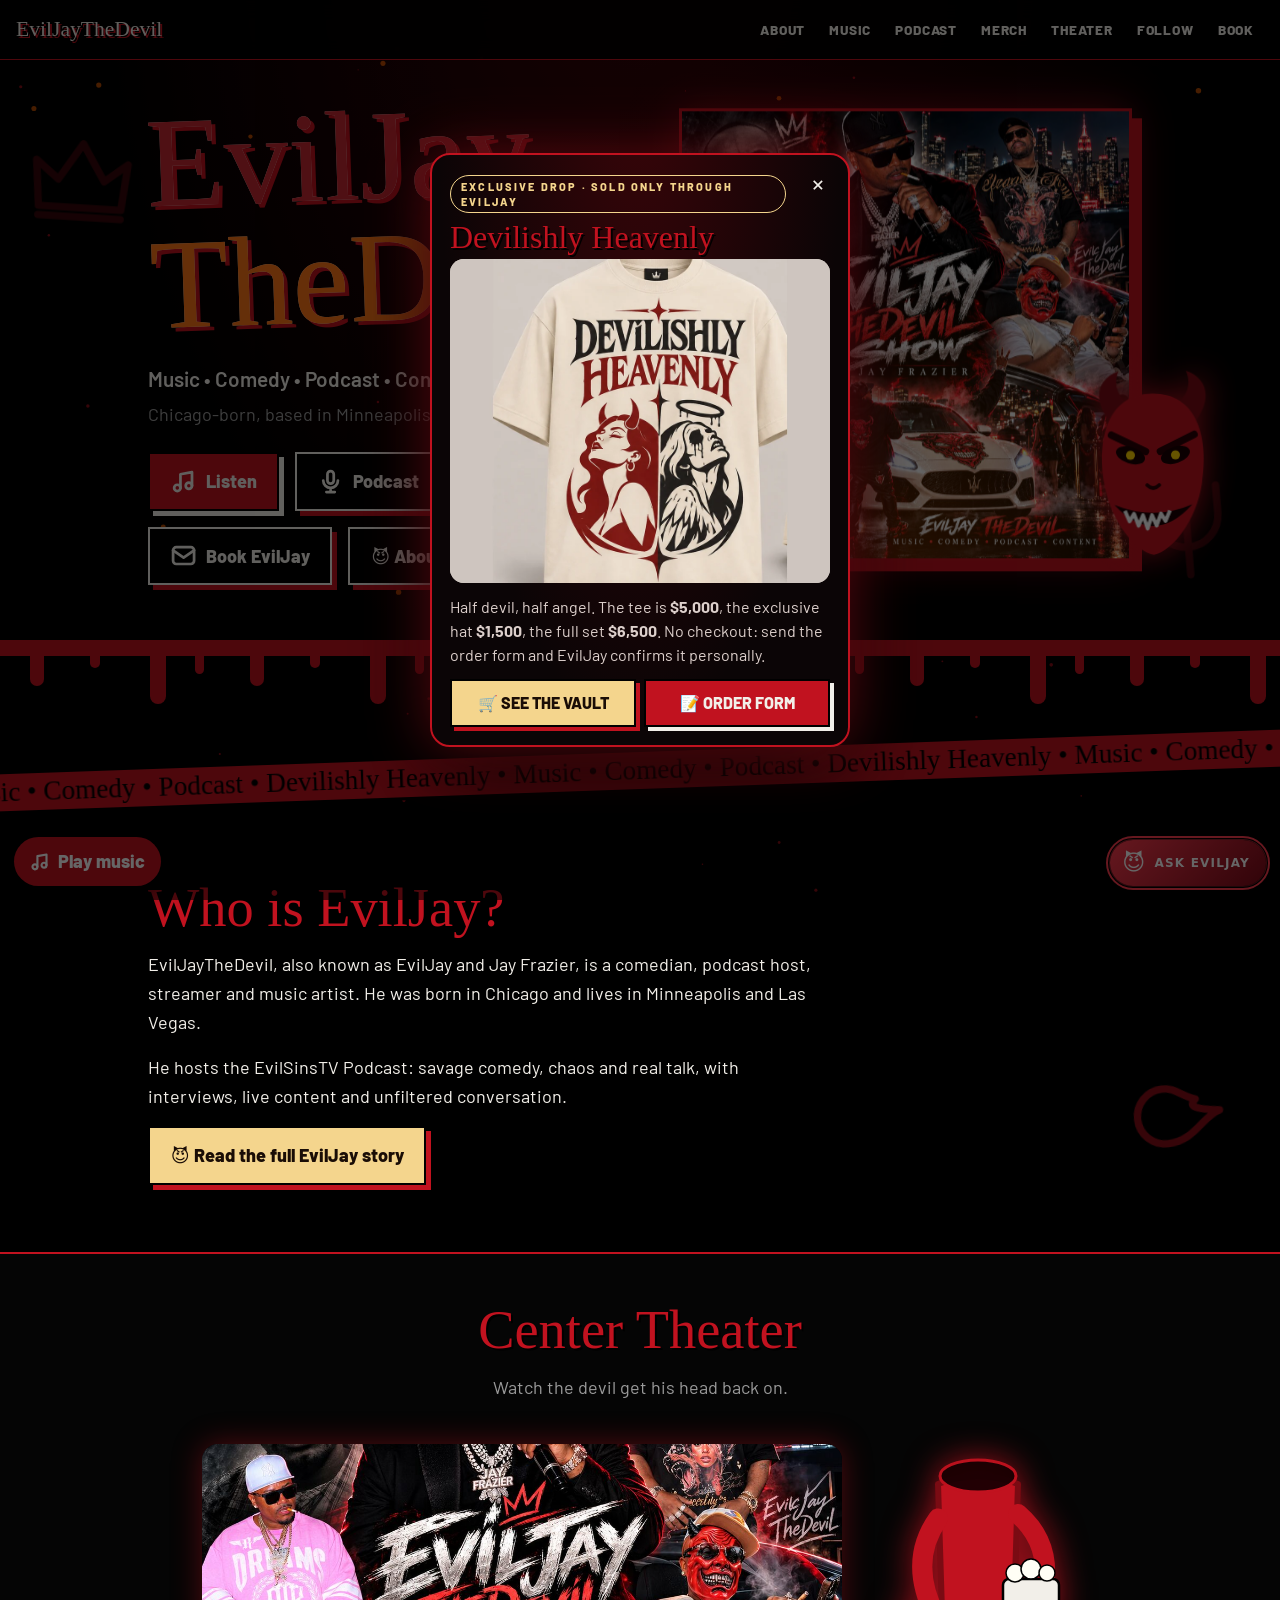
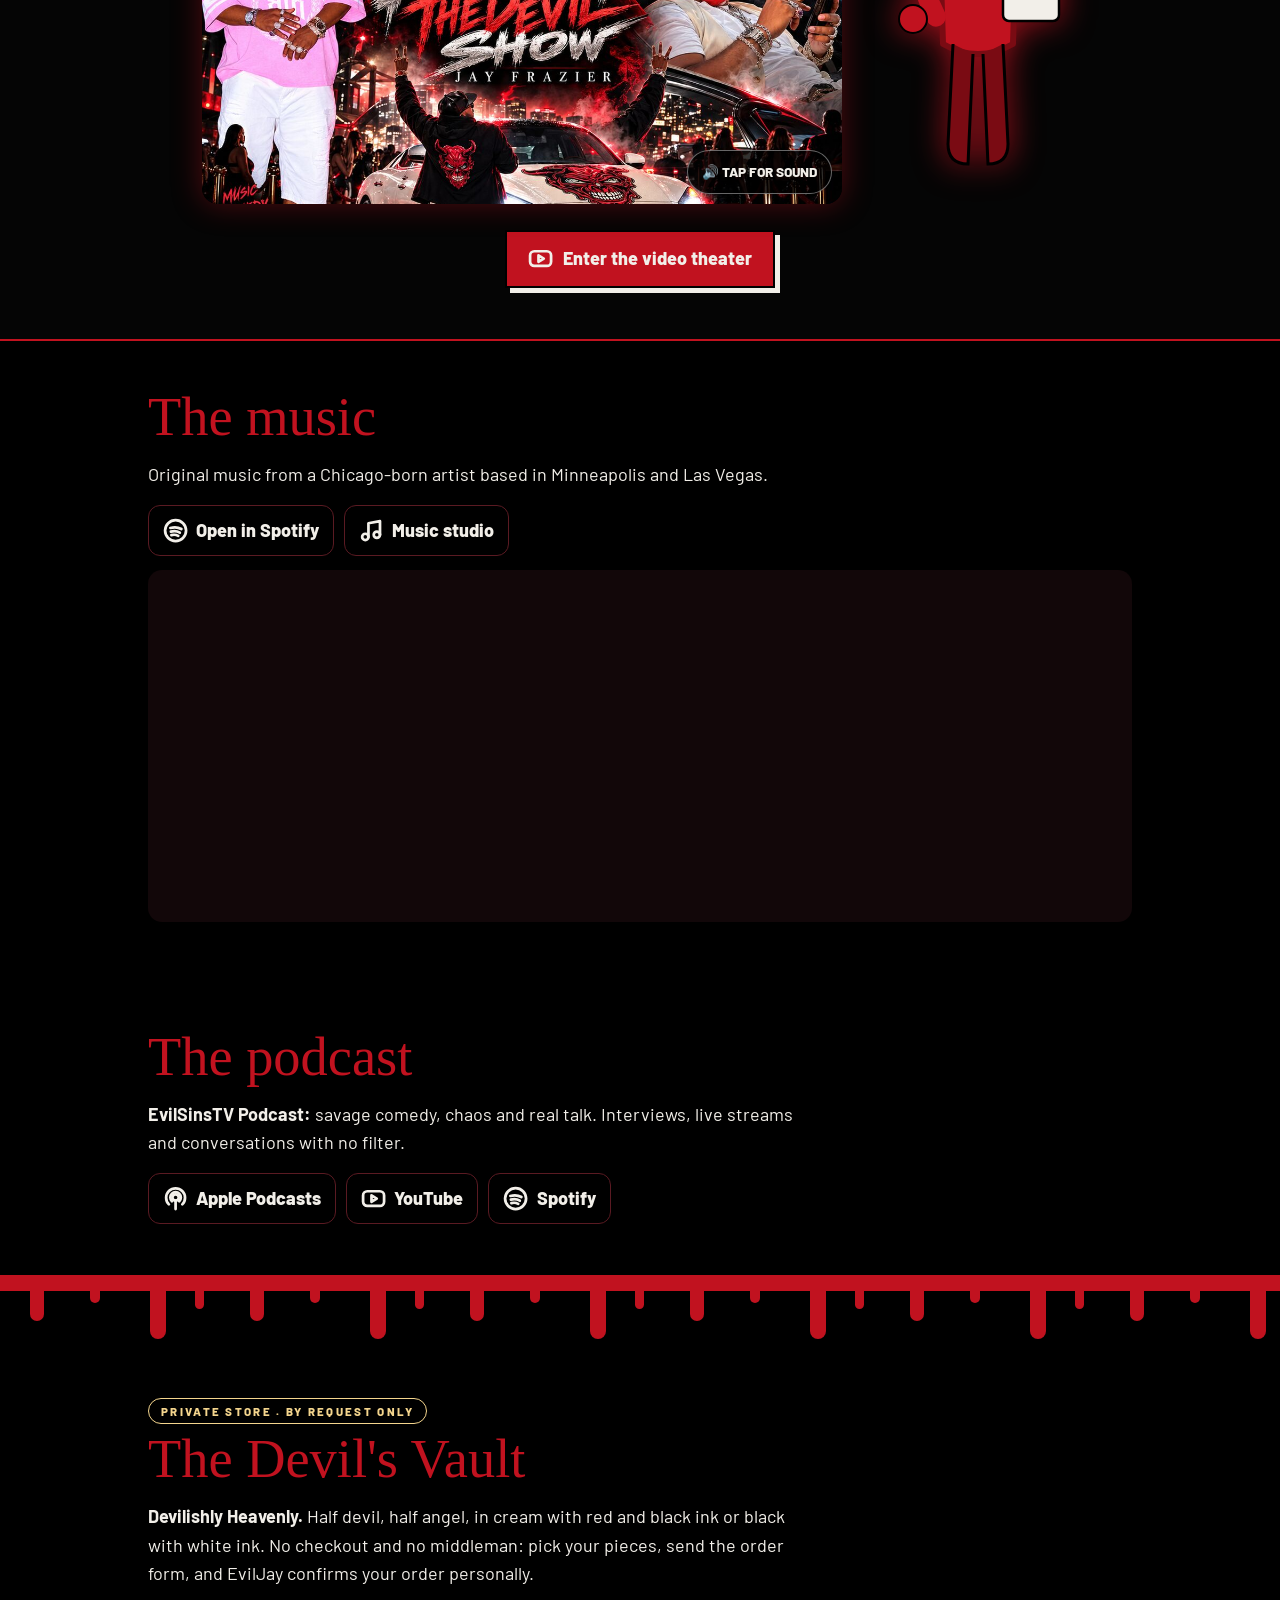
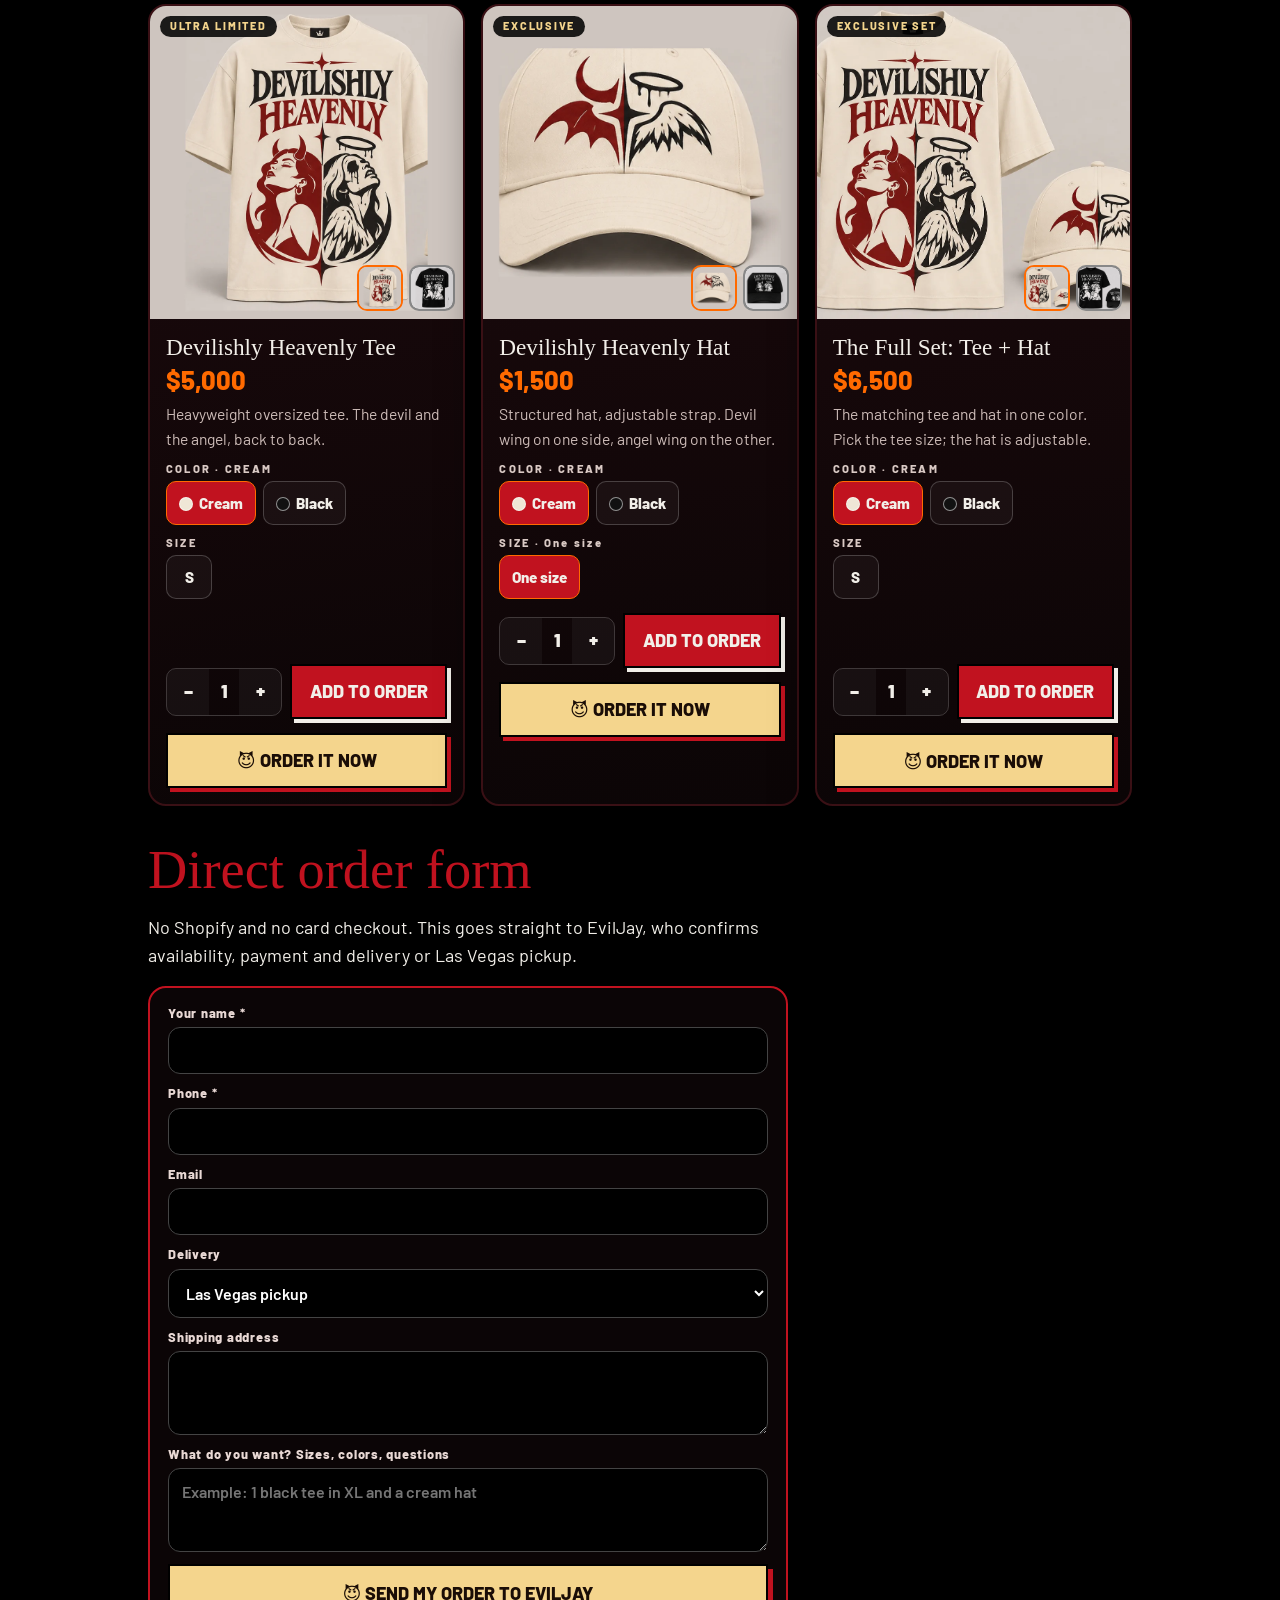
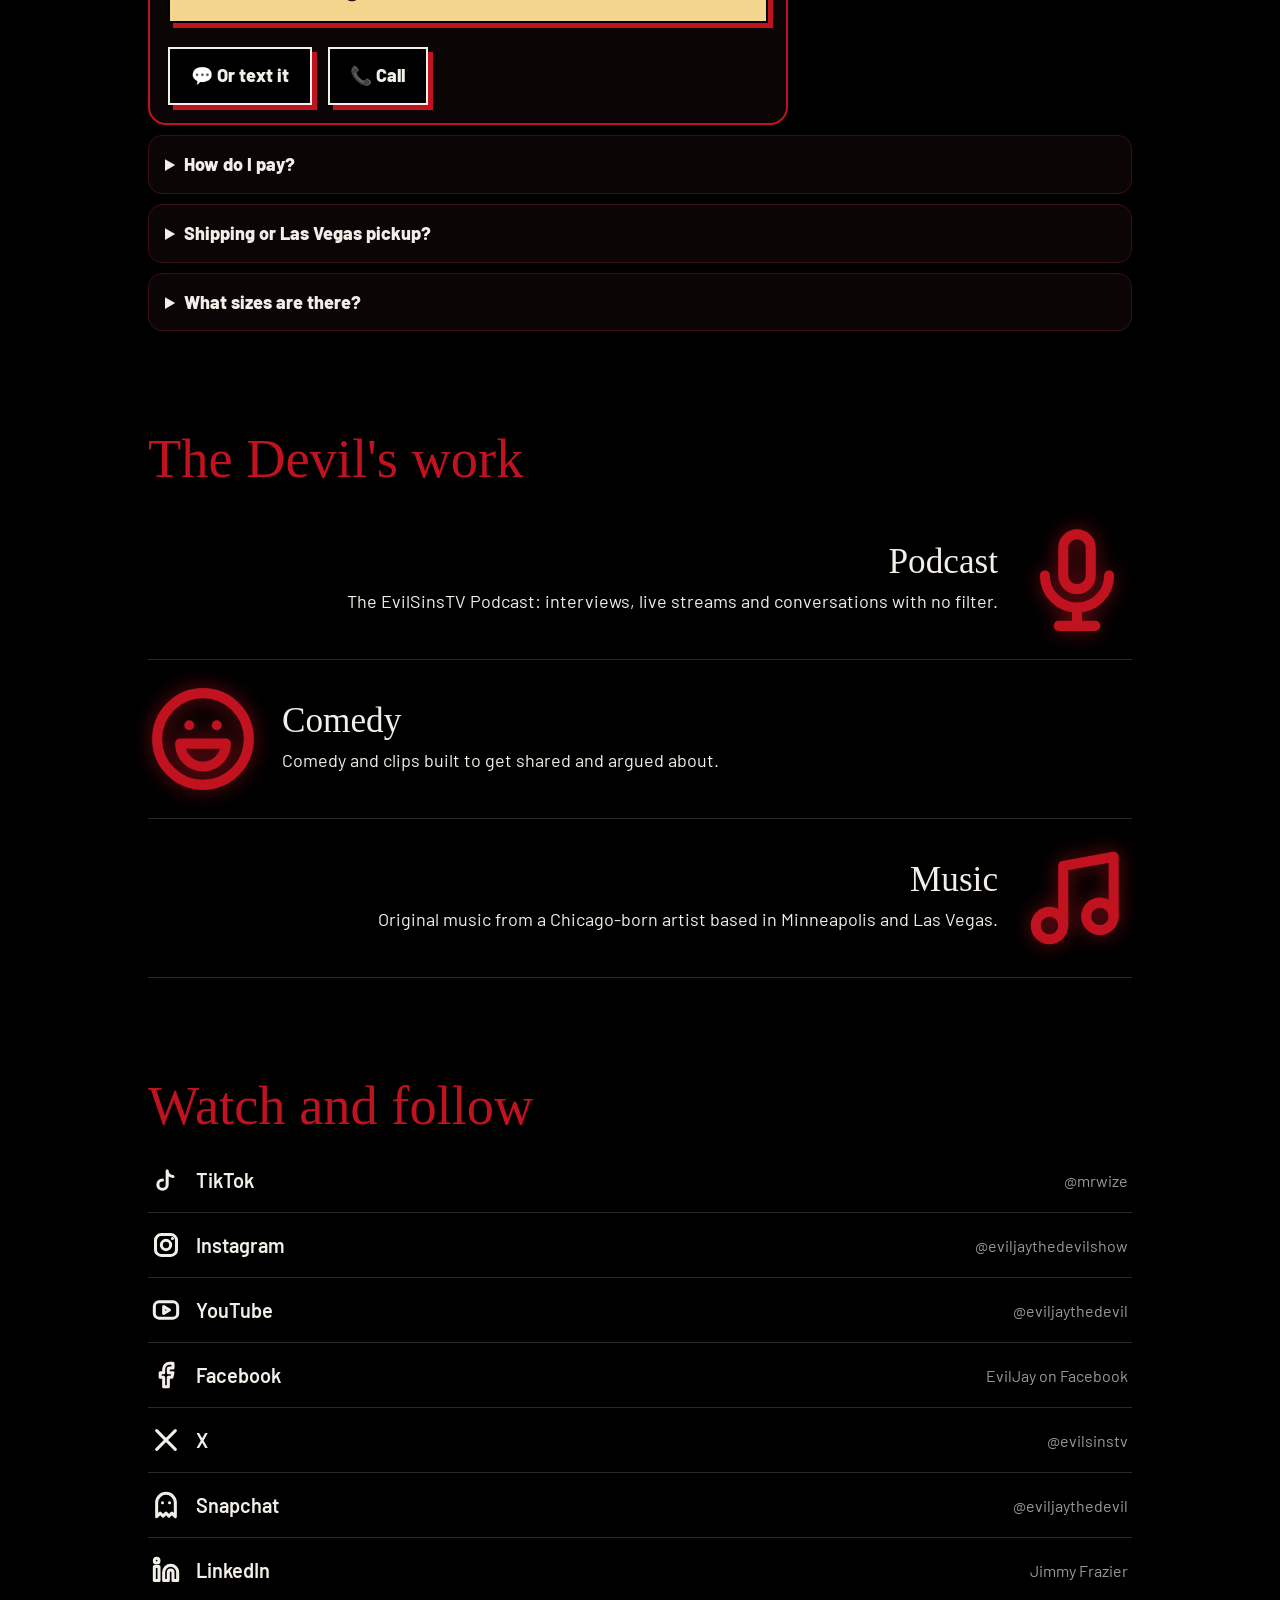
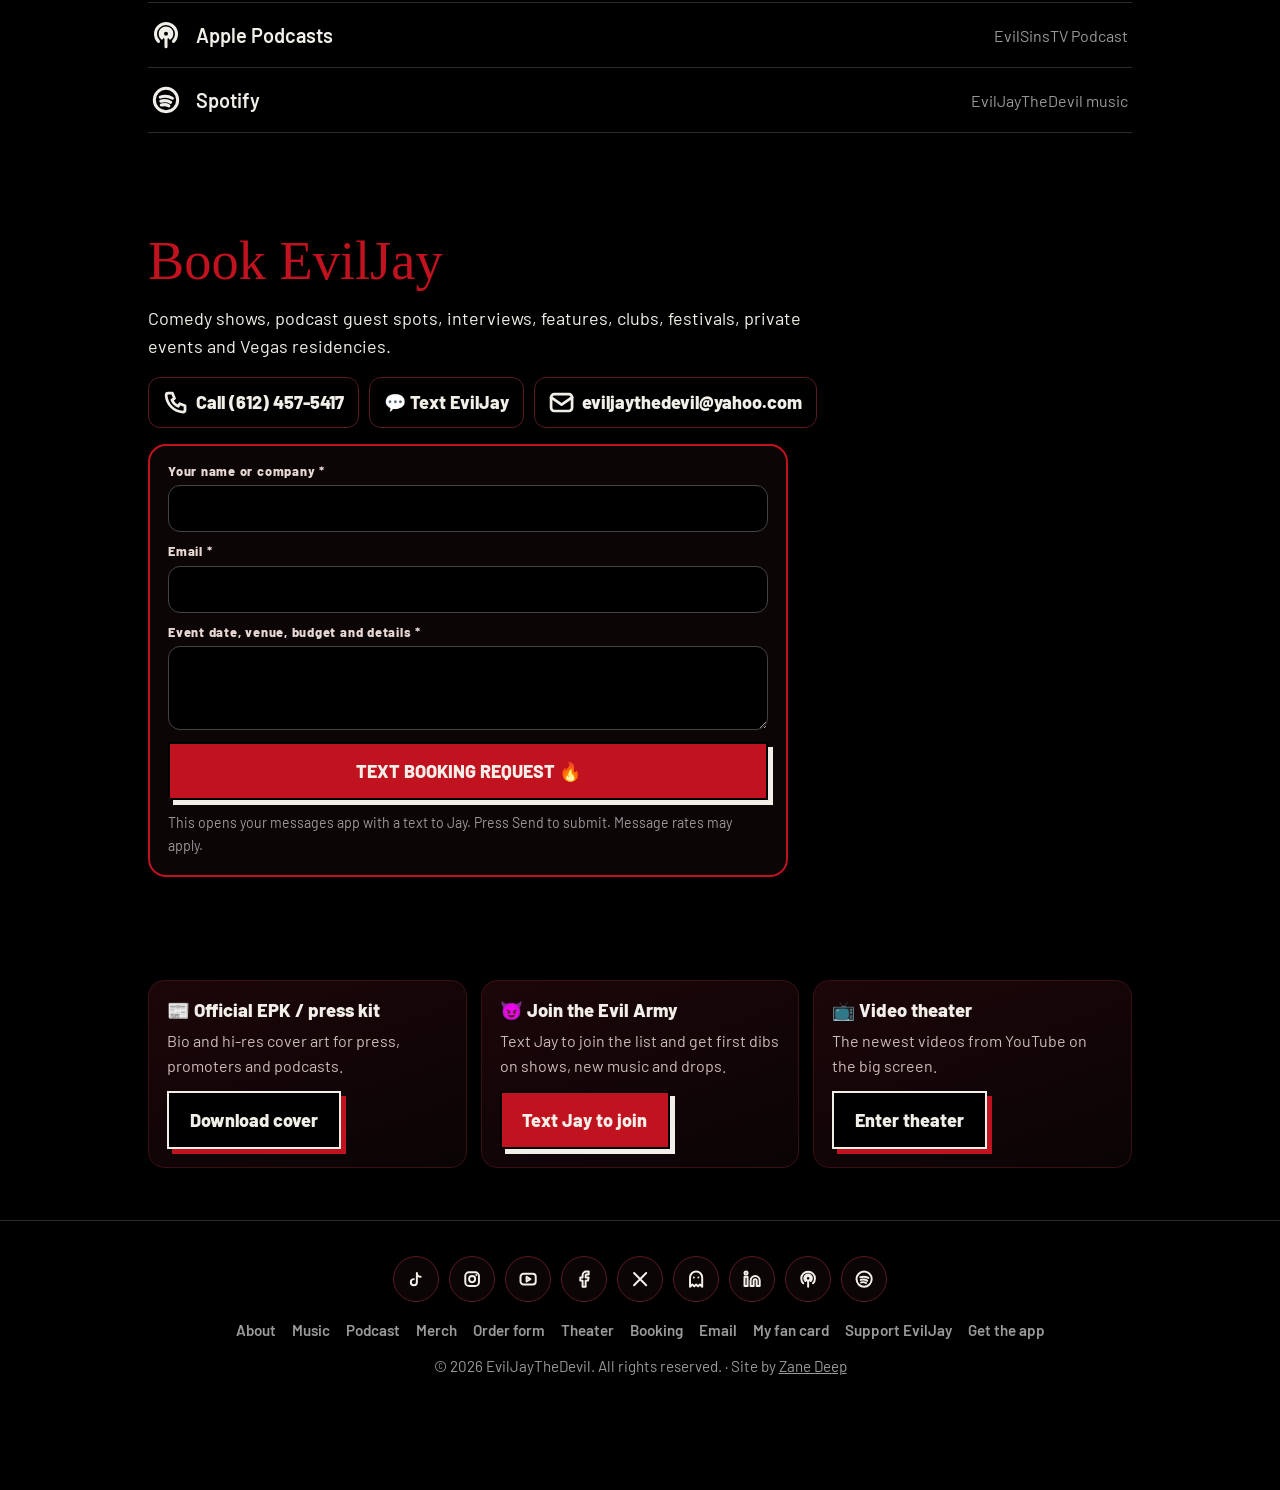
==== index.html @ 2c2f40f5 "EvilJay app for Android and iPhone: Download the app prompt, icons, offline page (no website changes" ====
<!DOCTYPE html>
<html lang="en">
<head>
<meta charset="utf-8">
<meta name="viewport" content="width=device-width, initial-scale=1, viewport-fit=cover">
<title>EvilJayTheDevil Show | Official Site: Music, Comedy, Podcast and the Devil's Vault</title>
<meta name="description" content="EvilJayTheDevil (EvilJay, Jay Frazier): comedian, podcast host and music artist. Chicago-born, based in Minneapolis and Las Vegas. Listen on Spotify, hear the EvilSinsTV Podcast, shop the Devilishly Heavenly drop and book EvilJay.">
<meta name="keywords" content="EvilJayTheDevil, EvilJay, EvilJayTheDevilShow, Evil Jay, Jay Frazier, EvilSinsTV, comedian, podcast, Chicago, Minneapolis, Las Vegas, Devilishly Heavenly">
<link rel="canonical" href="https://www.eviljaythedevilshow.com/">
<link rel="alternate" type="text/plain" title="Site summary for AI assistants" href="/llms.txt">
<link rel="preconnect" href="https://fonts.googleapis.com"><link rel="preconnect" href="https://fonts.gstatic.com" crossorigin>
<link href="https://fonts.googleapis.com/css2?family=Permanent+Marker&family=Barlow:wght@400;600;800&display=swap" rel="stylesheet">
<script type="application/ld+json">{"@context":"https://schema.org","@graph":[
{"@type":"Person","@id":"https://www.eviljaythedevilshow.com/#jay","name":"EvilJayTheDevil","alternateName":["EvilJay","Evil Jay","Evil J","EvilJayTheDevilShow","Jay Frazier"],"jobTitle":"Comedian, Podcast Host, Music Artist","url":"https://www.eviljaythedevilshow.com/","image":"https://www.eviljaythedevilshow.com/images/eviljaythedevil-show-cover.jpg","birthPlace":"Chicago, Illinois","homeLocation":["Minneapolis, Minnesota","Las Vegas, Nevada"],"email":"eviljaythedevil@yahoo.com","telephone":"+1-612-457-5417","sameAs":["https://www.tiktok.com/@mrwize", "https://www.instagram.com/eviljaythedevilshow/", "https://youtube.com/@eviljaythedevil", "https://www.facebook.com/share/1CmsY8QurG/", "https://x.com/evilsinstv", "https://snapchat.com/t/wGL9YkZZ", "https://www.linkedin.com/in/jimmy-frazier-95256634a", "https://podcasts.apple.com/us/podcast/evilsinstv-podcast-savage-comedy-chaos-and-real-talk/id1836839891", "https://open.spotify.com/artist/1MR461cKZAEASGAFPbsrpy", "https://open.spotify.com/show/6wzC2CHWjSsa4dVh2cIAWD", "https://www.snapchat.com/@eviljaythedevil"]},
{"@type":"WebSite","@id":"https://www.eviljaythedevilshow.com/#site","url":"https://www.eviljaythedevilshow.com/","name":"EvilJayTheDevil Show","publisher":{"@id":"https://www.eviljaythedevilshow.com/#jay"}},
{"@type":"PodcastSeries","name":"EvilSinsTV Podcast: Savage Comedy, Chaos and Real Talk","url":"https://podcasts.apple.com/us/podcast/evilsinstv-podcast-savage-comedy-chaos-and-real-talk/id1836839891","author":{"@id":"https://www.eviljaythedevilshow.com/#jay"}},
{"@type":"Store","@id":"https://www.eviljaythedevilshow.com/#vault","name":"The Devil's Vault","url":"https://www.eviljaythedevilshow.com/#merch","description":"EvilJay's private store. Orders are placed by contacting EvilJay directly; there is no online card checkout.","telephone":"+1-612-457-5417","parentOrganization":{"@id":"https://www.eviljaythedevilshow.com/#jay"}},
{"@type":"Product","name":"Devilishly Heavenly Tee","brand":{"@type":"Brand","name":"EvilJayTheDevil"},"image":["https://www.eviljaythedevilshow.com/vault/tee-cream.jpg","https://www.eviljaythedevilshow.com/vault/tee-black.jpg"],"description":"Heavyweight oversized tee, cream with red and black ink or black with white ink, sizes S to 3XL.","offers":{"@type":"Offer","price":"5000.00","priceCurrency":"USD","availability":"https://schema.org/LimitedAvailability","url":"https://www.eviljaythedevilshow.com/#merch"}},
{"@type":"Product","name":"Devilishly Heavenly Hat","brand":{"@type":"Brand","name":"EvilJayTheDevil"},"image":["https://www.eviljaythedevilshow.com/vault/cap-cream.jpg","https://www.eviljaythedevilshow.com/vault/cap-black.jpg"],"description":"Exclusive structured hat with devil and angel wings, cream or black, one size, adjustable.","offers":{"@type":"Offer","price":"1500.00","priceCurrency":"USD","availability":"https://schema.org/LimitedAvailability","url":"https://www.eviljaythedevilshow.com/#merch"}},
{"@type":"Product","name":"Devilishly Heavenly Set (Tee + Hat)","brand":{"@type":"Brand","name":"EvilJayTheDevil"},"image":["https://www.eviljaythedevilshow.com/vault/set-cream.jpg","https://www.eviljaythedevilshow.com/vault/set-black.jpg"],"offers":{"@type":"Offer","price":"6500.00","priceCurrency":"USD","availability":"https://schema.org/LimitedAvailability","url":"https://www.eviljaythedevilshow.com/#merch"}}]}</script>
<noscript><style>.rv{opacity:1!important;transform:none!important}</style></noscript>
<style>
:root{--blood:#c1121f;--dark:#7a0b13;--ember:#ff6a00;--bone:#f2efe9;--ash:#9a9a9a;--gold:#f4d58d;--nav:60px}
*,*::before,*::after{box-sizing:border-box}
html{overflow-x:hidden;scroll-behavior:smooth;scroll-padding-top:calc(var(--nav) + 12px);-webkit-text-size-adjust:100%}
body{margin:0;background:radial-gradient(ellipse at 50% -10%,#3a0509 0,#000 60%) fixed #000;color:var(--bone);font:400 1.125rem/1.6 "Barlow",system-ui,-apple-system,"Segoe UI",sans-serif;overflow-x:hidden;padding-top:var(--nav)}
a{color:inherit}a:focus-visible,button:focus-visible,.btn:focus-visible{outline:3px solid var(--ember);outline-offset:3px}
button{font:inherit;color:inherit;cursor:pointer}
.brush{font-family:"Permanent Marker","Rock Salt",cursive;font-weight:400;line-height:.95;margin:0}
.ic{width:1.4em;height:1.4em;fill:none;stroke:currentColor;stroke-width:2.6;stroke-linecap:round;stroke-linejoin:round;flex:none}
.wrap{max-width:64rem;margin:0 auto;padding:0 1.25rem;position:relative}
#embers{position:fixed;inset:0;width:100%;height:100%;z-index:0;pointer-events:none}
#bar{position:fixed;left:0;top:0;height:4px;width:0;background:linear-gradient(90deg,var(--blood),var(--ember));z-index:60}
main,header.hero,footer,.band,.drip{position:relative;z-index:1}
header.hero,main,footer{overflow-x:clip}
/* ---- top navigation (one, consistent) ---- */
#nav{position:fixed;top:0;left:0;right:0;z-index:50;height:var(--nav);display:flex;align-items:center;gap:12px;padding:0 1rem;padding-top:env(safe-area-inset-top);background:rgba(0,0,0,.88);border-bottom:1px solid var(--blood);-webkit-backdrop-filter:blur(10px);backdrop-filter:blur(10px)}
#nav .logo{font-family:"Permanent Marker",cursive;font-size:1.35rem;text-decoration:none;color:var(--bone);text-shadow:2px 2px 0 var(--blood);white-space:nowrap}
#nav .links{margin-left:auto;display:flex;gap:4px}#nav .links a{padding:8px 10px;text-decoration:none;font-weight:800;font-size:.85rem;letter-spacing:.06em;text-transform:uppercase;border-radius:8px}#nav .links a:hover{background:var(--blood)}
#menuB{display:none;margin-left:auto;align-items:center;justify-content:center;width:46px;height:46px;border:1px solid var(--blood);border-radius:10px;background:#000;font-size:1.4rem}
#drop{display:none;position:fixed;top:var(--nav);right:10px;left:10px;z-index:49;padding:10px;border:1px solid var(--blood);border-radius:14px;background:#0d0606;box-shadow:0 20px 50px #000}
#drop.on{display:grid;grid-template-columns:1fr 1fr;grid-auto-rows:1fr;gap:6px}#drop a{display:flex;align-items:center;gap:8px;min-height:52px;padding:10px 12px;white-space:nowrap;overflow:hidden;text-overflow:ellipsis;border-radius:10px;background:#ffffff0a;text-decoration:none;font-weight:800}
@media(max-width:52rem){#nav .links{display:none}#menuB{display:flex}}
/* ---- devil mask ---- */
#mask{position:fixed;left:0;top:0;width:clamp(72px,17vw,150px);z-index:6;pointer-events:none;will-change:transform;transform-origin:0 0}
#mask svg{display:block;width:100%;filter:drop-shadow(0 0 16px rgba(193,18,31,.95))}
#mask.fly svg{animation:bob 3s ease-in-out infinite}#mask.land svg{animation:land .5s ease-out}
.pu{transition:transform .12s}
@keyframes bob{50%{transform:translateY(-10px) rotate(4deg)}}@keyframes land{0%{transform:scale(1.12)}60%{transform:scale(.96)}100%{transform:none}}
.deco{position:absolute;width:clamp(60px,12vw,110px);height:auto;color:var(--blood);opacity:.28;stroke-width:1.6;pointer-events:none;will-change:transform}
/* ---- hero ---- */
header.hero{padding:2.2rem 0 3.4rem}
h1.glitch{font-size:clamp(3rem,14vw,8rem);max-width:100%;white-space:pre;position:relative;transform:rotate(-2deg);text-shadow:4px 4px 0 var(--blood)}
h1.glitch::before,h1.glitch::after{content:attr(data-text);position:absolute;left:0;top:0;text-shadow:none;clip-path:inset(0 0 55% 0);opacity:.9}
h1.glitch::before{color:var(--blood);animation:gl 3.2s infinite steps(1)}h1.glitch::after{color:var(--ember);clip-path:inset(50% 0 0 0);animation:gl 3.2s infinite steps(1) reverse}
@keyframes gl{0%,88%,100%{transform:translate(0)}90%{transform:translate(-6px,2px)}93%{transform:translate(5px,-2px)}96%{transform:translate(-3px,0)}}
.tagline{font-size:1.3rem;font-weight:600;margin:1.5rem 0 .25rem}.where{color:var(--ash);margin:0 0 1.5rem}
.btns{display:flex;flex-wrap:wrap;gap:1rem}
.btn{display:inline-flex;align-items:center;justify-content:center;gap:.6rem;min-height:48px;padding:.8rem 1.3rem;background:var(--blood);color:var(--bone);font-weight:800;text-decoration:none;border:2px solid #000;box-shadow:5px 5px 0 var(--bone);transition:transform .15s,box-shadow .15s}
.btn.alt{background:#000;border-color:var(--bone);box-shadow:5px 5px 0 var(--blood)}.btn.gold{background:var(--gold);color:#1a0d06;box-shadow:5px 5px 0 var(--blood)}
.btn:hover{transform:translate(-3px,-3px) rotate(-1deg);box-shadow:8px 8px 0 var(--ember)}
.cw{margin-top:2.5rem}
.cover{margin:0;border:3px solid var(--blood);box-shadow:0 0 40px rgba(193,18,31,.55),10px 10px 0 var(--blood);transition:transform .2s;position:relative;will-change:transform}
.cover img{display:block;width:100%;height:auto}
.cover::after{content:"";position:absolute;inset:0;background:radial-gradient(circle at 50% 100%,rgba(255,106,0,.35),transparent 60%);mix-blend-mode:screen;animation:fl 2.4s infinite;pointer-events:none}
@keyframes fl{0%,100%{opacity:.9}45%{opacity:.4}50%{opacity:1}70%{opacity:.5}}
.drip{display:block;width:100%;height:70px;margin-bottom:-1px}
.band{background:var(--blood);color:#000;transform:rotate(-2deg);margin:2.5rem -3rem;overflow:hidden;white-space:nowrap;font-size:1.7rem;padding:.35rem 0;border-block:3px solid #000}
.band div{display:inline-block;animation:mq 22s linear infinite}@keyframes mq{to{transform:translateX(-50%)}}
section{padding:3.2rem 0;position:relative}
h2.brush{font-size:clamp(2rem,7vw,3.4rem);margin-bottom:1rem;color:var(--blood);text-shadow:2px 2px 0 #000}
.kick{display:inline-block;margin-bottom:.6rem;padding:4px 12px;border:1px solid var(--gold);border-radius:999px;color:var(--gold);font:800 .72rem/1.4 "Barlow",sans-serif;letter-spacing:.2em}
p{max-width:42rem;margin:0 0 1rem}.mut{color:var(--ash)}
/* ---- theater + devil body ---- */
#theater{background:#050505;border-block:2px solid var(--blood)}
.theater-row{display:flex;align-items:flex-end;justify-content:center;gap:clamp(12px,4vw,36px);flex-wrap:wrap;max-width:1000px;margin:1.4rem auto 0}
.screen{flex:1 1 300px;max-width:640px;position:relative;border-radius:16px;overflow:hidden;background:#000;aspect-ratio:16/9;box-shadow:0 0 30px rgba(193,18,31,.4)}
.screen video{position:absolute;inset:0;width:100%;height:100%;object-fit:cover}
#snd{position:absolute;right:10px;bottom:10px;padding:10px 14px;border-radius:999px;border:1px solid #fff6;background:#000c;font-weight:800;font-size:.85rem}
#devilBody{flex:0 0 clamp(130px,24vw,200px);width:clamp(130px,24vw,200px);position:relative}#devilBody svg{display:block;width:100%;height:auto;filter:drop-shadow(0 0 16px rgba(193,18,31,.8))}
/* ---- cards and rows ---- */
.row{display:flex;gap:1.5rem;align-items:center;padding:1.5rem 0;border-bottom:1px solid #2a2a2a}
.row:nth-child(even){flex-direction:row-reverse;text-align:right}.row:nth-child(even) p{margin-left:auto}
.row .ic{width:clamp(64px,16vw,110px);height:clamp(64px,16vw,110px);color:var(--blood);stroke-width:2.2;filter:drop-shadow(0 0 10px rgba(193,18,31,.6))}
.row h3{font-size:clamp(1.6rem,5vw,2.2rem)}.row p{margin:.5rem 0 0}
.grid{display:grid;grid-template-columns:repeat(auto-fill,minmax(min(100%,260px),1fr));gap:14px}
.card{padding:18px;border:1px solid #3a1015;border-radius:16px;background:linear-gradient(160deg,#1c0609,#0a0405)}
.card h3{margin:0 0 6px;font:800 1.15rem/1.25 "Barlow",sans-serif}.card p{margin:0 0 12px;color:#cdbcb8;font-size:1rem}
.lnk{display:flex;flex-wrap:wrap;gap:10px}.lnk a{display:inline-flex;align-items:center;gap:8px;min-height:46px;padding:10px 14px;border:1px solid #5a1a22;border-radius:12px;text-decoration:none;font-weight:800;background:#0006}.lnk a:hover{background:var(--blood)}
.sp{width:100%;height:352px;border:0;border-radius:14px;background:#120709}
.links{list-style:none;margin:0;padding:0}.links li{border-bottom:1px solid #2a2a2a}
.links a{display:flex;align-items:center;gap:1rem;min-height:56px;padding:1rem .25rem;text-decoration:none;font-weight:600;font-size:1.25rem;transition:background .2s,padding .2s}
.links a span{margin-left:auto;color:var(--ash);font-weight:400;font-size:1rem;overflow-wrap:anywhere;text-align:right}.links a:hover{background:var(--blood);padding-left:1rem;padding-right:1rem}.links a:hover span{color:var(--bone)}
/* ---- the vault ---- */
.prods{display:grid;grid-template-columns:repeat(auto-fill,minmax(min(100%,290px),1fr));gap:16px}
.p{position:relative;border:2px solid #3a1015;border-radius:18px;overflow:hidden;background:linear-gradient(170deg,#1d0a0d,#0b0506);box-shadow:0 18px 40px #000a}
.p .im{position:relative;aspect-ratio:1/1;background:#d9d2c8;overflow:hidden}.p .im img{width:100%;height:100%;object-fit:cover;display:block}
.p .tag{position:absolute;left:10px;top:10px;padding:5px 10px;border-radius:999px;background:#000d;color:var(--gold);font:800 .68rem/1 "Barlow",sans-serif;letter-spacing:.16em}
.p .th{position:absolute;right:8px;bottom:8px;display:flex;gap:6px}.p .th button{width:46px;height:46px;padding:0;border-radius:10px;border:2px solid #fff8;overflow:hidden;background:#000}.p .th button.on{border-color:var(--ember)}.p .th img{width:100%;height:100%;object-fit:cover}
.p .bd{padding:16px}.p h3{margin:0;font-family:"Permanent Marker",cursive;font-weight:400;font-size:1.45rem;line-height:1.1}.p .pr{font:800 1.6rem/1 "Barlow",sans-serif;color:var(--ember);margin-top:6px}.p .ds{margin:8px 0 0;color:#cdbcb8;font-size:.98rem}
.opt{margin-top:12px}.opt label{display:block;font:800 .7rem/1 "Barlow",sans-serif;letter-spacing:.2em;color:#d9c9c4;margin-bottom:7px}.chips{display:flex;flex-wrap:wrap;gap:7px}
.chips button{min-width:46px;min-height:44px;padding:8px 12px;border-radius:10px;border:1px solid #ffffff33;background:#ffffff0a;font-weight:800;font-size:.95rem}.chips button.on{background:var(--blood);border-color:var(--ember)}
.sw{display:inline-block;width:14px;height:14px;border-radius:50%;vertical-align:-2px;margin-right:6px;border:1px solid #fff8}
.prow{display:flex;gap:8px;margin-top:14px;align-items:center}.qty{display:flex;align-items:center;border:1px solid #ffffff33;border-radius:10px;overflow:hidden}.qty button{width:42px;height:46px;border:0;background:#ffffff0a;font-weight:900;font-size:1.2rem}.qty span{min-width:30px;text-align:center;font-weight:900}
.prow .btn{flex:1;box-shadow:4px 4px 0 var(--bone);padding:.7rem 1rem}.prow .btn.gold{box-shadow:4px 4px 0 var(--blood)}
.of{display:grid;gap:12px;max-width:640px;padding:18px;border:2px solid var(--blood);border-radius:18px;background:#0b0506}
.of label{display:grid;gap:6px;font:800 .8rem/1.2 "Barlow",sans-serif;letter-spacing:.06em;color:#e8d8d4}
.of input,.of select,.of textarea{width:100%;padding:13px;border-radius:12px;border:1px solid #444;background:#000;color:#fff;font:600 16px "Barlow",system-ui}.of select option{color:#000}.of textarea{min-height:84px;resize:vertical}
.picks{font-weight:800;color:var(--gold)}.picks:empty{display:none}.note{font-size:.88rem;color:var(--ash);margin:0}
details.faq{margin-top:10px;padding:14px 16px;border:1px solid #3a1015;border-radius:14px;background:#0b0506}details.faq summary{cursor:pointer;font-weight:800}details.faq p{color:#cdbcb8;margin:10px 0 0;font-size:1rem}
/* ---- footer ---- */
footer{padding:2.2rem 0 7rem;color:var(--ash);font-size:.95rem;border-top:1px solid #2a2a2a;text-align:center}
.soc{display:flex;flex-wrap:wrap;justify-content:center;gap:10px;margin:0 0 16px}.soc a{display:inline-flex;align-items:center;justify-content:center;width:46px;height:46px;border-radius:50%;border:1px solid #5a1a22;background:#0b0506;color:var(--bone)}.soc a:hover{background:var(--blood)}
.fl{display:flex;flex-wrap:wrap;justify-content:center;gap:6px 16px;margin:0 0 12px}.fl a{text-decoration:none;font-weight:600}
/* ---- floating buttons ---- */
#musicBtn{position:fixed;left:14px;bottom:calc(14px + env(safe-area-inset-bottom));z-index:45;display:flex;align-items:center;gap:8px;min-height:48px;padding:10px 16px;border:0;border-radius:999px;background:var(--blood);color:#fff;font-weight:800;box-shadow:0 10px 26px #000a}
#bagB{position:fixed;right:14px;bottom:calc(76px + env(safe-area-inset-bottom));z-index:45;display:none;align-items:center;gap:8px;min-height:48px;padding:10px 16px;border:0;border-radius:999px;background:var(--gold);color:#1a0d06;font-weight:900;box-shadow:0 10px 26px #000a}#bagB.on{display:flex}#bagB b{display:flex;align-items:center;justify-content:center;min-width:24px;height:24px;border-radius:50%;background:#000;color:var(--gold);font-size:.85rem}
#toast{position:fixed;left:50%;top:calc(var(--nav) + 12px);transform:translate(-50%,-20px);opacity:0;z-index:70;padding:10px 16px;border-radius:999px;background:#140607f2;border:1px solid var(--ember);font-weight:800;font-size:.95rem;transition:.3s;pointer-events:none;max-width:92vw;text-align:center}#toast.on{opacity:1;transform:translate(-50%,0)}
.rv{opacity:0;transform:translateY(40px);transition:opacity .8s,transform .8s cubic-bezier(.2,.8,.2,1)}.rv-l{transform:translateX(-90px)}.rv-r{transform:translateX(90px)}.rv.in{opacity:1;transform:none}
@media(min-width:52rem){.hero .wrap{display:grid;grid-template-columns:1fr 1fr;gap:3rem;align-items:center}.cw{margin-top:0}}
@media(prefers-reduced-motion:reduce){html{scroll-behavior:auto}.rv{opacity:1;transform:none;transition:none}*{animation:none!important}}
</style>


<!-- ej-social --><meta property="og:type" content="website"><meta property="og:site_name" content="EvilJayTheDevil Show"><meta property="og:locale" content="en_US"><meta property="og:title" content="EvilJayTheDevil Show | Official Site: Comedian, Podcast Host, Music Artist"><meta property="og:description" content="Comedian, EvilSinsTV Podcast host and music artist. Chicago-born, based in Minneapolis and Las Vegas. Music, podcast, the Devilishly Heavenly drop and booking."><meta property="og:url" content="https://www.eviljaythedevilshow.com/"><meta property="og:image" content="https://www.eviljaythedevilshow.com/og-image.jpg"><meta property="og:image:secure_url" content="https://www.eviljaythedevilshow.com/og-image.jpg"><meta property="og:image:type" content="image/jpeg"><meta property="og:image:width" content="1200"><meta property="og:image:height" content="630"><meta property="og:image:alt" content="EvilJayTheDevil: comedian, podcast host and music artist. eviljaythedevilshow.com"><meta name="twitter:card" content="summary_large_image"><meta name="twitter:title" content="EvilJayTheDevil Show | Official Site: Comedian, Podcast Host, Music Artist"><meta name="twitter:description" content="Comedian, EvilSinsTV Podcast host and music artist. Chicago-born, based in Minneapolis and Las Vegas. Music, podcast, the Devilishly Heavenly drop and booking."><meta name="twitter:image" content="https://www.eviljaythedevilshow.com/og-image.jpg"><meta name="twitter:image:alt" content="EvilJayTheDevil business card"><meta name="theme-color" content="#000000"><meta name="apple-mobile-web-app-title" content="EvilJay"><link rel="icon" href="/favicon.ico" sizes="any"><link rel="icon" type="image/png" sizes="32x32" href="/favicon-32.png"><link rel="apple-touch-icon" sizes="180x180" href="/apple-touch-icon.png"><link rel="manifest" href="/site.webmanifest"><!-- /ej-social -->
<meta name="apple-mobile-web-app-capable" content="yes"><meta name="mobile-web-app-capable" content="yes"><meta name="apple-mobile-web-app-status-bar-style" content="black"></head>
<body>
<svg width="0" height="0" style="position:absolute" aria-hidden="true">
<defs>
<symbol id="i-play" viewBox="0 0 24 24"><rect x="2" y="5" width="20" height="14" rx="4"/><path d="M10 9l5 3-5 3z"/></symbol>
<symbol id="i-cam" viewBox="0 0 24 24"><rect x="3" y="3" width="18" height="18" rx="5"/><circle cx="12" cy="12" r="4"/><path d="M17.5 6.5h.01"/></symbol>
<symbol id="i-code" viewBox="0 0 24 24"><path d="M8 7l-5 5 5 5M16 7l5 5-5 5M14 4l-4 16"/></symbol>
<symbol id="i-mic" viewBox="0 0 24 24"><rect x="9" y="2" width="6" height="12" rx="3"/><path d="M5 11a7 7 0 0014 0M12 18v4M8 22h8"/></symbol>
<symbol id="i-note" viewBox="0 0 24 24"><path d="M9 18V5l11-2v13"/><circle cx="6" cy="18" r="3"/><circle cx="17" cy="16" r="3"/></symbol>
<symbol id="i-laugh" viewBox="0 0 24 24"><circle cx="12" cy="12" r="10"/><path d="M7 13a5 5 0 0010 0zM9 9h.01M15 9h.01"/></symbol>
<symbol id="i-mail" viewBox="0 0 24 24"><rect x="2" y="4" width="20" height="16" rx="3"/><path d="M2 7l10 7 10-7"/></symbol>
<symbol id="i-crown" viewBox="0 0 24 24"><path d="M3 19h18M3 17L2 7l5 4 5-8 5 8 5-4-1 10z"/></symbol>
<symbol id="i-fork" viewBox="0 0 24 24"><path d="M12 22V8M5 3v6a7 7 0 0014 0V3M12 3v6"/></symbol>
<symbol id="i-fire" viewBox="0 0 24 24"><path d="M12 2c1 4 6 6 6 12a6 6 0 01-12 0c0-3 2-4 3-7 1 1 2 2 3-5z"/></symbol>
<symbol id="i-tt" viewBox="0 0 24 24"><path d="M9 12a4 4 0 104 4V4a5 5 0 005 5"/></symbol><symbol id="i-fb" viewBox="0 0 24 24"><path d="M18 2h-3a5 5 0 00-5 5v3H7v4h3v8h4v-8h3l1-4h-4V7a1 1 0 011-1h3z"/></symbol><symbol id="i-ghost" viewBox="0 0 24 24"><path d="M9 10h.01M15 10h.01M12 2a8 8 0 00-8 8v12l3-3 2.5 2.5L12 19l2.5 2.5L17 19l3 3V10a8 8 0 00-8-8z"/></symbol><symbol id="i-in" viewBox="0 0 24 24"><path d="M16 8a6 6 0 016 6v7h-4v-7a2 2 0 00-4 0v7h-4v-7a6 6 0 016-6zM2 9h4v12H2z"/><circle cx="4" cy="4" r="2"/></symbol><symbol id="i-spot" viewBox="0 0 24 24"><circle cx="12" cy="12" r="10"/><path d="M7 9.5c3.5-1 7.5-.7 10.5 1M7.5 13c3-.8 6-.5 8.5 1M8 16.3c2.3-.6 4.5-.4 6.5.7"/></symbol>
<pattern id="dp" width="220" height="70" patternUnits="userSpaceOnUse" fill="#c1121f"><rect width="220" height="16"/><rect x="30" width="14" height="46" rx="7"/><rect x="90" width="10" height="28" rx="5"/><rect x="150" width="16" height="64" rx="8"/><rect x="195" width="9" height="34" rx="4.5"/></pattern>
<symbol id="i-cart" viewBox="0 0 24 24"><path d="M3 4h2l2.4 11h11l2-8H6.5"/><circle cx="9" cy="20" r="1.6"/><circle cx="17" cy="20" r="1.6"/></symbol><symbol id="i-pod" viewBox="0 0 24 24"><circle cx="12" cy="11" r="3"/><path d="M12 14v8M5.6 17.5a9 9 0 1112.8 0M8.5 14.5a5 5 0 117 0"/></symbol><symbol id="i-phone" viewBox="0 0 24 24"><path d="M5 3h4l2 5-2.5 1.5a11 11 0 006 6L16 13l5 2v4a2 2 0 01-2 2A17 17 0 013 5a2 2 0 012-2z"/></symbol><symbol id="i-x" viewBox="0 0 24 24"><path d="M4 4l16 16M20 4L4 20"/></symbol></defs>
</svg>
<canvas id="embers" aria-hidden="true"></canvas><div id="bar"></div>
<nav id="nav" aria-label="Main navigation"><a class="logo" href="#top">EvilJayTheDevil</a>
<div class="links"><a href="/about.html">About</a><a href="#music">Music</a><a href="#podcast">Podcast</a><a href="#merch">Merch</a><a href="#theater">Theater</a><a href="#follow">Follow</a><a href="#booking">Book</a></div>
<button id="menuB" type="button" aria-expanded="false" aria-controls="drop" aria-label="Open menu">☰</button></nav>
<div id="drop"><a href="/about.html">😈 About</a><a href="#music">🎵 Music</a><a href="#podcast">🎙️ Podcast</a><a href="#merch">🛒 Merch</a><a href="#theater">🎬 Theater</a><a href="/youtube.html">📺 Videos</a><a href="#follow">📲 Follow</a><a href="#booking">📞 Book</a><a href="#" data-ej-fancard>🔥 Fan card</a><a href="#" data-ej-support>❤️ Support</a></div>
<div id="mask" aria-hidden="true">
<svg viewBox="0 0 200 250">
<path d="M45 70C20 40 25 10 55 0c-10 25 5 40 25 55z" fill="#7a0b13"/><path d="M155 70c25-30 20-60-10-70 10 25-5 40-25 55z" fill="#7a0b13"/>
<path d="M100 30C40 30 25 90 35 150c8 50 40 90 65 95 25-5 57-45 65-95 10-60-5-120-65-120z" fill="#c1121f"/>
<path d="M45 85l45 22M155 85l-45 22" stroke="#2b0004" stroke-width="10" stroke-linecap="round"/>
<ellipse cx="70" cy="112" rx="20" ry="11" transform="rotate(18 70 112)" fill="#1a0003"/><ellipse cx="130" cy="112" rx="20" ry="11" transform="rotate(-18 130 112)" fill="#1a0003"/>
<circle class="pu" cx="70" cy="112" r="6" fill="#ffd400"/><circle class="pu" cx="130" cy="112" r="6" fill="#ffd400"/>
<path d="M92 152q8 8 16 0" stroke="#2b0004" stroke-width="5" fill="none" stroke-linecap="round"/>
<path d="M48 178Q100 235 152 178Q100 200 48 178Z" fill="#1a0003"/>
<path d="M62 186l6 14 6-10 6 16 6-14 6 18 6-18 6 14 6-16 6 10 6-14" stroke="#fff" fill="none" stroke-width="5" stroke-linejoin="round"/>
</svg>
</div>
<header class="hero" id="top">
<svg class="deco ic" data-s=".25" data-r=".06" style="left:2%;top:6%"><use href="#i-crown"/></svg>
<svg class="deco ic" data-s="-.2" data-r="-.08" style="right:3%;bottom:4%"><use href="#i-fork"/></svg>
<div class="wrap"><div>
<h1 class="brush glitch" data-text="EvilJay
TheDevil">EvilJay
TheDevil</h1>
<p class="tagline">Music &bull; Comedy &bull; Podcast &bull; Content</p>
<p class="where">Chicago-born, based in Minneapolis and Las Vegas.</p>
<div class="btns"><a class="btn" href="#music"><svg class="ic"><use href="#i-note"/></svg>Listen</a><a class="btn alt" href="#podcast"><svg class="ic"><use href="#i-mic"/></svg>Podcast</a><a class="btn gold" href="#merch"><svg class="ic"><use href="#i-cart"/></svg>Merch</a><a class="btn alt" href="#booking"><svg class="ic"><use href="#i-mail"/></svg>Book EvilJay</a><a class="btn alt" href="/about.html" data-about-btn>😈 About EvilJay</a></div>
</div>
<div class="cw" data-s="-.06"><figure class="cover"><img src="images/eviljaythedevil-show-cover.jpg" width="1254" height="1254" alt="EvilJayTheDevil Show cover art, Jay Frazier, music comedy podcast, Minneapolis and Las Vegas"></figure></div>
</div></header>
<svg class="drip" aria-hidden="true"><rect width="100%" height="70" fill="url(#dp)"/></svg>
<div class="band brush" aria-hidden="true"><div>Music &bull; Comedy &bull; Podcast &bull; Devilishly Heavenly &bull; </div></div>
<main>
<section id="about"><svg class="deco ic" data-s=".2" data-r=".1" style="right:4%;top:10%"><use href="#i-fire"/></svg>
<div class="wrap"><h2 class="brush rv">Who is EvilJay?</h2>
<p class="rv">EvilJayTheDevil, also known as EvilJay and Jay Frazier, is a comedian, podcast host, streamer and music artist. He was born in Chicago and lives in Minneapolis and Las Vegas.</p>
<p class="rv">He hosts the EvilSinsTV Podcast: savage comedy, chaos and real talk, with interviews, live content and unfiltered conversation. </p><p><a class="btn gold" href="/about.html">😈 Read the full EvilJay story</a></p></div></section>

<section id="theater"><div class="wrap" style="text-align:center"><h2 class="brush rv">Center Theater</h2><p class="mut" style="margin:0 auto">Watch the devil get his head back on.</p>
<div class="theater-row"><div class="screen"><video id="centerVideo" autoplay muted loop playsinline preload="metadata" src="videos/clip1.mp4" poster="images/eviljaythedevil-show-cover.jpg"></video><button id="snd" type="button">🔊 TAP FOR SOUND</button></div>
<div id="devilBody" aria-hidden="true"><svg viewBox="0 0 200 380" role="img" aria-label="Devil body eating popcorn">
<path d="M60 60 Q100 45 140 60 L135 220 Q100 240 65 220 Z" fill="#c1121f" stroke="#7a0b13" stroke-width="6" stroke-linejoin="round"/>
<path d="M75 220 L70 320 Q70 340 90 340 L95 230" fill="#7a0b13" stroke="#000" stroke-width="3"/>
<path d="M125 220 L130 320 Q130 340 110 340 L105 230" fill="#7a0b13" stroke="#000" stroke-width="3"/>
<g>
<path d="M140 90 Q175 120 165 170" stroke="#c1121f" stroke-width="20" stroke-linecap="round" fill="none" stroke-linejoin="round"/>
<g transform="translate(125 155)">
<rect x="0" y="0" width="56" height="42" rx="6" fill="#f2efe9" stroke="#000" stroke-width="2.5"/>
<circle cx="12" cy="-6" r="9" fill="#fffef5" stroke="#000" stroke-width="1.5"/>
<circle cx="28" cy="-10" r="10" fill="#fffef5" stroke="#000" stroke-width="1.5"/>
<circle cx="44" cy="-6" r="8" fill="#fffef5" stroke="#000" stroke-width="1.5"/>
</g>
</g>
<g id="eatArm">
<path d="M60 95 Q20 130 35 190" stroke="#c1121f" stroke-width="20" stroke-linecap="round" fill="none" stroke-linejoin="round">
<animateTransform attributeName="transform" type="rotate" values="-15 60 95; 25 60 95; -15 60 95" dur="0.85s" repeatCount="indefinite" additive="sum"/>
<animateTransform attributeName="transform" type="translate" values="0 0; 8 -12; 0 0" dur="0.85s" repeatCount="indefinite" additive="sum"/>
</path>
<circle cx="35" cy="195" r="14" fill="#c1121f" stroke="#000" stroke-width="2"/>
</g>
<ellipse cx="100" cy="52" rx="38" ry="16" fill="#1a0003" stroke="#c1121f" stroke-width="3" opacity="0.95"/>
</svg></div></div>
<div class="btns" style="justify-content:center;margin-top:1.6rem"><a class="btn" href="/youtube.html"><svg class="ic"><use href="#i-play"/></svg>Enter the video theater</a></div></div></section>

<section id="music"><div class="wrap"><h2 class="brush rv">The music</h2><p class="rv">Original music from a Chicago-born artist based in Minneapolis and Las Vegas.</p>
<div class="lnk rv" style="margin-bottom:14px"><a href="https://open.spotify.com/artist/1MR461cKZAEASGAFPbsrpy" target="_blank" rel="noopener"><svg class="ic"><use href="#i-spot"/></svg>Open in Spotify</a><a href="/spotify.html"><svg class="ic"><use href="#i-note"/></svg>Music studio</a></div>
<iframe class="sp" title="EvilJayTheDevil on Spotify" data-src="https://open.spotify.com/embed/artist/1MR461cKZAEASGAFPbsrpy?utm_source=generator&theme=0" loading="lazy" allow="autoplay; clipboard-write; encrypted-media; fullscreen; picture-in-picture"></iframe></div></section>

<section id="podcast"><div class="wrap"><h2 class="brush rv">The podcast</h2><p class="rv"><b>EvilSinsTV Podcast:</b> savage comedy, chaos and real talk. Interviews, live streams and conversations with no filter.</p>
<div class="lnk rv"><a href="https://podcasts.apple.com/us/podcast/evilsinstv-podcast-savage-comedy-chaos-and-real-talk/id1836839891" target="_blank" rel="noopener"><svg class="ic"><use href="#i-pod"/></svg>Apple Podcasts</a><a href="https://youtube.com/@eviljaythedevil" target="_blank" rel="noopener"><svg class="ic"><use href="#i-play"/></svg>YouTube</a><a href="https://open.spotify.com/show/6wzC2CHWjSsa4dVh2cIAWD" target="_blank" rel="noopener"><svg class="ic"><use href="#i-spot"/></svg>Spotify</a></div></div></section>

<svg class="drip" aria-hidden="true"><rect width="100%" height="70" fill="url(#dp)"/></svg>
<section id="merch"><div class="wrap"><span class="kick">PRIVATE STORE · BY REQUEST ONLY</span><h2 class="brush rv">The Devil's Vault</h2>
<p class="rv"><b>Devilishly Heavenly.</b> Half devil, half angel, in cream with red and black ink or black with white ink. No checkout and no middleman: pick your pieces, send the order form, and EvilJay confirms your order personally.</p>
<div class="prods" id="prods"></div>
<h2 class="brush rv" id="order" style="margin-top:2.4rem">Direct order form</h2><p class="rv">No Shopify and no card checkout. This goes straight to EvilJay, who confirms availability, payment and delivery or Las Vegas pickup.</p>
<form id="ordF" class="of" novalidate><div class="picks" id="ordItems"></div>
<label>Your name *<input name="name" required autocomplete="name"></label><label>Phone *<input name="phone" type="tel" required autocomplete="tel" inputmode="tel"></label><label>Email<input name="email" type="email" autocomplete="email"></label>
<label>Delivery<select name="delivery"><option>Las Vegas pickup</option><option>Ship it to me</option><option>Not sure yet</option></select></label><label id="ordAddrL" hidden>Shipping address<textarea name="address" autocomplete="street-address"></textarea></label>
<label>What do you want? Sizes, colors, questions<textarea name="message" placeholder="Example: 1 black tee in XL and a cream hat"></textarea></label><input type="text" name="_honey" style="display:none" tabindex="-1" autocomplete="off">
<button class="btn gold" type="submit" id="ordSend">😈 SEND MY ORDER TO EVILJAY</button><p class="note" id="ordMsg" role="status"></p>
<div class="btns"><a class="btn alt" id="ordSms" href="#">💬 Or text it</a><a class="btn alt" href="tel:+16124575417">📞 Call</a></div></form>
<details class="faq"><summary>How do I pay?</summary><p>EvilJay confirms payment directly with you when he replies. Nothing is charged on this website.</p></details>
<details class="faq"><summary>Shipping or Las Vegas pickup?</summary><p>Pick one on the form. EvilJay confirms the options and any shipping cost when he replies.</p></details>
<details class="faq"><summary>What sizes are there?</summary><p>Tees: S to 3XL, oversized fit. Hats: one size, adjustable strap.</p></details></div></section>

<section id="what"><div class="wrap"><h2 class="brush rv">The Devil's work</h2>
<div class="row rv rv-l"><svg class="ic"><use href="#i-mic"/></svg><div><h3 class="brush">Podcast</h3><p>The EvilSinsTV Podcast: interviews, live streams and conversations with no filter.</p></div></div>
<div class="row rv rv-r"><svg class="ic"><use href="#i-laugh"/></svg><div><h3 class="brush">Comedy</h3><p>Comedy and clips built to get shared and argued about.</p></div></div>
<div class="row rv rv-l"><svg class="ic"><use href="#i-note"/></svg><div><h3 class="brush">Music</h3><p>Original music from a Chicago-born artist based in Minneapolis and Las Vegas.</p></div></div></div></section>

<section id="follow"><div class="wrap"><h2 class="brush rv">Watch and follow</h2><ul class="links rv"><li><a href="https://www.tiktok.com/@mrwize" rel="me noopener" target="_blank"><svg class="ic"><use href="#i-tt"/></svg>TikTok<span>@mrwize</span></a></li><li><a href="https://www.instagram.com/eviljaythedevilshow/" rel="me noopener" target="_blank"><svg class="ic"><use href="#i-cam"/></svg>Instagram<span>@eviljaythedevilshow</span></a></li><li><a href="https://youtube.com/@eviljaythedevil" rel="me noopener" target="_blank"><svg class="ic"><use href="#i-play"/></svg>YouTube<span>@eviljaythedevil</span></a></li><li><a href="https://www.facebook.com/share/1CmsY8QurG/" rel="me noopener" target="_blank"><svg class="ic"><use href="#i-fb"/></svg>Facebook<span>EvilJay on Facebook</span></a></li><li><a href="https://x.com/evilsinstv" rel="me noopener" target="_blank"><svg class="ic"><use href="#i-x"/></svg>X<span>@evilsinstv</span></a></li><li><a href="https://snapchat.com/t/wGL9YkZZ" rel="me noopener" target="_blank"><svg class="ic"><use href="#i-ghost"/></svg>Snapchat<span>@eviljaythedevil</span></a></li><li><a href="https://www.linkedin.com/in/jimmy-frazier-95256634a" rel="me noopener" target="_blank"><svg class="ic"><use href="#i-in"/></svg>LinkedIn<span>Jimmy Frazier</span></a></li><li><a href="https://podcasts.apple.com/us/podcast/evilsinstv-podcast-savage-comedy-chaos-and-real-talk/id1836839891" rel="me noopener" target="_blank"><svg class="ic"><use href="#i-pod"/></svg>Apple Podcasts<span>EvilSinsTV Podcast</span></a></li><li><a href="https://open.spotify.com/artist/1MR461cKZAEASGAFPbsrpy" rel="me noopener" target="_blank"><svg class="ic"><use href="#i-spot"/></svg>Spotify<span>EvilJayTheDevil music</span></a></li></ul></div></section>

<section id="booking"><svg class="deco ic" data-s=".2" data-r="-.07" style="left:3%;top:20%"><use href="#i-fork"/></svg>
<div class="wrap"><h2 class="brush rv">Book EvilJay</h2><p class="rv">Comedy shows, podcast guest spots, interviews, features, clubs, festivals, private events and Vegas residencies.</p>
<div class="lnk rv" style="margin-bottom:16px"><a href="tel:+16124575417"><svg class="ic"><use href="#i-phone"/></svg>Call (612) 457-5417</a><a href="sms:+16124575417">💬 Text EvilJay</a><a href="mailto:eviljaythedevil@yahoo.com?subject=Booking%20EvilJay"><svg class="ic"><use href="#i-mail"/></svg>eviljaythedevil@yahoo.com</a></div>
<form id="bookF" class="of" novalidate><label>Your name or company *<input name="name" required></label><label>Email *<input name="email" type="email" required></label><label>Event date, venue, budget and details *<textarea name="msg" required></textarea></label>
<button class="btn" type="submit">TEXT BOOKING REQUEST 🔥</button><p class="note">This opens your messages app with a text to Jay. Press Send to submit. Message rates may apply.</p></form></div></section>

<section id="epk"><div class="wrap"><div class="grid">
<div class="card"><h3>📰 Official EPK / press kit</h3><p>Bio and hi-res cover art for press, promoters and podcasts.</p><a class="btn alt" href="images/eviljaythedevil-show-cover.jpg" download>Download cover</a></div>
<div class="card"><h3>😈 Join the Evil Army</h3><p>Text Jay to join the list and get first dibs on shows, new music and drops.</p><a class="btn" href="sms:+16124575417?&body=Add%20me%20to%20the%20Evil%20Army!">Text Jay to join</a></div>
<div class="card"><h3>📺 Video theater</h3><p>The newest videos from YouTube on the big screen.</p><a class="btn alt" href="/youtube.html">Enter theater</a></div></div></div></section>
</main>
<footer><div class="wrap"><nav class="soc" aria-label="EvilJay official links"><a href="https://www.tiktok.com/@mrwize" rel="me noopener" target="_blank" aria-label="EvilJay on TikTok" title="TikTok"><svg class="ic" style="width:1.2em;height:1.2em"><use href="#i-tt"/></svg></a><a href="https://www.instagram.com/eviljaythedevilshow/" rel="me noopener" target="_blank" aria-label="EvilJay on Instagram" title="Instagram"><svg class="ic" style="width:1.2em;height:1.2em"><use href="#i-cam"/></svg></a><a href="https://youtube.com/@eviljaythedevil" rel="me noopener" target="_blank" aria-label="EvilJay on YouTube" title="YouTube"><svg class="ic" style="width:1.2em;height:1.2em"><use href="#i-play"/></svg></a><a href="https://www.facebook.com/share/1CmsY8QurG/" rel="me noopener" target="_blank" aria-label="EvilJay on Facebook" title="Facebook"><svg class="ic" style="width:1.2em;height:1.2em"><use href="#i-fb"/></svg></a><a href="https://x.com/evilsinstv" rel="me noopener" target="_blank" aria-label="EvilJay on X" title="X"><svg class="ic" style="width:1.2em;height:1.2em"><use href="#i-x"/></svg></a><a href="https://snapchat.com/t/wGL9YkZZ" rel="me noopener" target="_blank" aria-label="EvilJay on Snapchat" title="Snapchat"><svg class="ic" style="width:1.2em;height:1.2em"><use href="#i-ghost"/></svg></a><a href="https://www.linkedin.com/in/jimmy-frazier-95256634a" rel="me noopener" target="_blank" aria-label="EvilJay on LinkedIn" title="LinkedIn"><svg class="ic" style="width:1.2em;height:1.2em"><use href="#i-in"/></svg></a><a href="https://podcasts.apple.com/us/podcast/evilsinstv-podcast-savage-comedy-chaos-and-real-talk/id1836839891" rel="me noopener" target="_blank" aria-label="EvilJay on Apple Podcasts" title="Apple Podcasts"><svg class="ic" style="width:1.2em;height:1.2em"><use href="#i-pod"/></svg></a><a href="https://open.spotify.com/artist/1MR461cKZAEASGAFPbsrpy" rel="me noopener" target="_blank" aria-label="EvilJay on Spotify" title="Spotify"><svg class="ic" style="width:1.2em;height:1.2em"><use href="#i-spot"/></svg></a></nav>
<div class="fl"><a href="/about.html">About</a><a href="#music">Music</a><a href="#podcast">Podcast</a><a href="#merch">Merch</a><a href="#order">Order form</a><a href="/youtube.html">Theater</a><a href="#booking">Booking</a><a href="mailto:eviljaythedevil@yahoo.com">Email</a><a href="#" data-ej-fancard>My fan card</a><a href="#" data-ej-support>Support EvilJay</a><a href="#" data-ej-app>Get the app</a></div>
<p style="margin:0 auto">&copy; 2026 EvilJayTheDevil. All rights reserved. · Site by <a href="https://www.zanedeepworld.com/" target="_blank" rel="noopener">Zane Deep</a></p></div></footer>
<audio id="bg" loop preload="none" src="videos/fixed.mp4"></audio>
<button id="musicBtn" type="button" aria-pressed="false"><svg class="ic" style="width:1.1em;height:1.1em"><use href="#i-note"/></svg><span>Play music</span></button>
<button id="bagB" type="button" aria-label="Open your order"><b id="bagN">0</b>YOUR ORDER</button>
<div id="toast" role="status"></div>
<script>
(function(){'use strict';
var R=matchMedia('(prefers-reduced-motion: reduce)').matches,$=function(s){return document.querySelector(s)},$$=function(s){return document.querySelectorAll(s)};
function toast(t){var e=$('#toast');e.textContent=t;e.classList.add('on');clearTimeout(toast.t);toast.t=setTimeout(function(){e.classList.remove('on')},2200);}
/* menu */
var mb=$('#menuB'),dr=$('#drop');mb.onclick=function(){var on=!dr.classList.contains('on');dr.classList.toggle('on',on);mb.setAttribute('aria-expanded',on);mb.textContent=on?'✕':'☰';};
dr.addEventListener('click',function(e){if(e.target.closest('a')){dr.classList.remove('on');mb.textContent='☰';mb.setAttribute('aria-expanded','false');}});
/* marquee + reveal */
var band=$('.band div');band.textContent=band.textContent.repeat(10);
var io=new IntersectionObserver(function(es){es.forEach(function(e){if(e.isIntersecting){e.target.classList.add('in');io.unobserve(e.target)}})},{threshold:.15});$$('.rv').forEach(function(el){io.observe(el)});
/* ===== the devil mask: flies with the scroll, lands on the devil body in the Center Theater, then flies off again ===== */
var mask=$('#mask'),bar=$('#bar'),body=$('#devilBody'),pu=$$('.pu'),cur=null,landed=false;
var MW=200,MH=250,CHIN=238/250,BW=200,BH=380,NECK=52/380;   /* artwork geometry: mask chin and body neck */
function flyTarget(p){var w=mask.offsetWidth,h=w*MH/MW;return {x:(innerWidth-w-8)*(.5+.5*Math.cos(p*Math.PI*5)),y:Math.max(8,(innerHeight-h*1.3)*(.55+.4*Math.abs(Math.sin(p*Math.PI*2.5)))),r:Math.sin(p*18)*18,s:1};}
function bodyTarget(){var b=body.getBoundingClientRect(),w=mask.offsetWidth,h=w*MH/MW,s=b.width/w;   /* head as wide as the body artwork */
 var neckX=b.left+b.width/2,neckY=b.top+b.height*NECK;return {x:neckX-w*s/2,y:neckY-h*s*CHIN+4,r:0,s:s,vis:b};}
function frame(){var y=scrollY,max=document.documentElement.scrollHeight-innerHeight,p=max>0?y/max:0;bar.style.width=(p*100)+'%';
 var f=flyTarget(p),t=bodyTarget(),c=t.vis.top+t.vis.height/2,H=innerHeight,d=Math.abs(c-H*.5),k=1-Math.min(1,Math.max(0,(d-H*.28)/(H*.16)));
 if(t.vis.width<10)k=0;var g={x:f.x+(t.x-f.x)*k,y:f.y+(t.y-f.y)*k,r:f.r*(1-k),s:f.s+(t.s-f.s)*k};
 if(R){cur=g;}else if(!cur)cur=g;else{var a=k>.98?.45:.2;cur={x:cur.x+(g.x-cur.x)*a,y:cur.y+(g.y-cur.y)*a,r:cur.r+(g.r-cur.r)*a,s:cur.s+(g.s-cur.s)*a};}
 mask.style.transform='translate('+cur.x.toFixed(1)+'px,'+cur.y.toFixed(1)+'px) rotate('+cur.r.toFixed(2)+'deg) scale('+cur.s.toFixed(3)+')';
 var on=k>.98&&Math.abs(cur.y-g.y)<3;if(on!==landed){landed=on;mask.classList.toggle('land',on);mask.classList.toggle('fly',!on);}
 $$('[data-s]').forEach(function(el){var b=el.parentElement.getBoundingClientRect(),s=+el.dataset.s,r=+(el.dataset.r||0);el.style.transform='translateY('+(b.top*s)+'px) rotate('+(b.top*r)+'deg)';});
 requestAnimationFrame(frame);}
mask.classList.add('fly');requestAnimationFrame(frame);
addEventListener('pointermove',function(e){var b=mask.getBoundingClientRect(),dx=e.clientX-(b.left+b.width/2),dy=e.clientY-(b.top+b.height/2),dd=Math.hypot(dx,dy)||1,kk=Math.min(6,dd/40);pu.forEach(function(c){c.style.transform='translate('+(dx/dd*kk)+'px,'+(dy/dd*kk)+'px)'})},{passive:true});
var fig=$('.cover');if(!R&&fig){fig.addEventListener('pointermove',function(e){var b=fig.getBoundingClientRect(),x=(e.clientX-b.left)/b.width-.5,y=(e.clientY-b.top)/b.height-.5;fig.style.transform='perspective(900px) rotateY('+(x*16)+'deg) rotateX('+(-y*16)+'deg)'});fig.addEventListener('pointerleave',function(){fig.style.transform=''});}
/* ===== embers (particle background) ===== */
if(!R){var cv=$('#embers'),cx=cv.getContext('2d'),W,H,P=[];function rs(){var d=Math.min(2,devicePixelRatio||1);W=innerWidth;H=innerHeight;cv.width=W*d;cv.height=H*d;cx.setTransform(d,0,0,d,0,0)}rs();addEventListener('resize',rs);
 for(var i=0;i<55;i++)P.push({x:Math.random()*innerWidth,y:Math.random()*innerHeight,r:Math.random()*2.2+.6,v:Math.random()*.8+.3,d:Math.random()*6});
 (function f(n){cx.clearRect(0,0,W,H);for(var i=0;i<P.length;i++){var p=P[i];p.y-=p.v;p.x+=Math.sin(n/900+p.d)*.4;if(p.y<-5){p.y=H+5;p.x=Math.random()*W}cx.beginPath();cx.arc(p.x,p.y,p.r,0,7);cx.fillStyle=p.r>1.8?'#ff6a00':'#c1121f';cx.globalAlpha=.7;cx.fill()}requestAnimationFrame(f)})(0);}
/* ===== theater sound + background music (one at a time) ===== */
var v=$('#centerVideo'),aud=$('#bg'),mbtn=$('#musicBtn');
$('#snd').onclick=function(){if(v.muted){aud.pause();setMusic(false);v.muted=false;v.volume=1;v.play().catch(function(){});this.textContent='🔇 MUTE';}else{v.muted=true;this.textContent='🔊 TAP FOR SOUND';}};
function setMusic(on){mbtn.setAttribute('aria-pressed',on);mbtn.querySelector('span').textContent=on?'Pause music':'Play music';}
mbtn.onclick=function(){if(aud.paused){v.muted=true;$('#snd').textContent='🔊 TAP FOR SOUND';aud.play().then(function(){setMusic(true)}).catch(function(){toast('Tap again to play')});}else{aud.pause();setMusic(false);}};
/* lazy Spotify */
var sp=$('iframe[data-src]');if(sp&&'IntersectionObserver' in window){var so=new IntersectionObserver(function(es){if(es[0].isIntersecting){sp.src=sp.dataset.src;so.disconnect()}},{rootMargin:'400px'});so.observe(sp);}else if(sp)sp.src=sp.dataset.src;
/* ===== booking form: texts Jay ===== */
$('#bookF').addEventListener('submit',function(e){e.preventDefault();var f=e.target,n=f.name.value.trim(),em=f.email.value.trim(),m=f.msg.value.trim();if(!n||!em||!m){toast('Please fill in your name, email and the details');return;}
 var ios=/iP(hone|ad|od)/.test(navigator.userAgent);location.href='sms:+16124575417'+(ios?'&':'?')+'body='+encodeURIComponent('BOOKING REQUEST - Name/Company: '+n+' - Email: '+em+' - Details: '+m);toast('Opening your messages app. Press Send to finish.');});
/* ===== THE DEVIL'S VAULT (prices, colors and sizes are edited here) ===== */
var PHONE='+16124575417',MAIL='eviljaythedevil@yahoo.com';
var PRODUCTS=[
 {id:'tee',name:'Devilishly Heavenly Tee',price:5000,tag:'ULTRA LIMITED',sizes:['S','M','L','XL','2XL','3XL'],desc:'Heavyweight oversized tee. The devil and the angel, back to back.',colors:[{n:'Cream',sw:'#efe6d6',img:'tee-cream'},{n:'Black',sw:'#111',img:'tee-black'}]},
 {id:'hat',name:'Devilishly Heavenly Hat',price:1500,tag:'EXCLUSIVE',sizes:['One size'],desc:'Structured hat, adjustable strap. Devil wing on one side, angel wing on the other.',colors:[{n:'Cream',sw:'#efe6d6',img:'cap-cream'},{n:'Black',sw:'#111',img:'cap-black'}]},
 {id:'set',name:'The Full Set: Tee + Hat',price:6500,tag:'EXCLUSIVE SET',sizes:['S','M','L','XL','2XL','3XL'],desc:'The matching tee and hat in one color. Pick the tee size; the hat is adjustable.',colors:[{n:'Cream',sw:'#efe6d6',img:'set-cream'},{n:'Black',sw:'#111',img:'set-black'}]}];
var money=function(n){return '$'+n.toLocaleString('en-US')},img=function(n){return '/vault/'+n+'.webp'};
var BAG=[];try{BAG=JSON.parse(localStorage.getItem('ej_bag')||'[]')}catch(e){}
function save(){try{localStorage.setItem('ej_bag',JSON.stringify(BAG))}catch(e){}}
function total(){return BAG.reduce(function(a,x){return a+x.p*x.q},0)}
function card(p){var st={c:0,s:p.sizes.length===1?0:-1,q:1},el=document.createElement('article');el.className='p';el.id=p.id;
 function draw(){var c=p.colors[st.c];el.innerHTML='<div class="im"><img alt="'+p.name+' in '+c.n+'" src="'+img(c.img)+'" loading="lazy" width="900" height="900"><span class="tag">'+p.tag+'</span><div class="th">'+p.colors.map(function(k,i){return '<button type="button" class="'+(i===st.c?'on':'')+'" data-c="'+i+'" aria-label="'+k.n+'"><img alt="" src="'+img(k.img)+'" loading="lazy"></button>'}).join('')+'</div></div>'+
  '<div class="bd"><h3>'+p.name+'</h3><div class="pr">'+money(p.price)+'</div><p class="ds">'+p.desc+'</p>'+
  '<div class="opt"><label>COLOR · '+c.n.toUpperCase()+'</label><div class="chips">'+p.colors.map(function(k,i){return '<button type="button" class="'+(i===st.c?'on':'')+'" data-c="'+i+'"><span class="sw" style="background:'+k.sw+'"></span>'+k.n+'</button>'}).join('')+'</div></div>'+
  '<div class="opt"><label>SIZE'+(st.s>=0?' · '+p.sizes[st.s]:'')+'</label><div class="chips">'+p.sizes.map(function(z,i){return '<button type="button" class="'+(i===st.s?'on':'')+'" data-s="'+i+'">'+z+'</button>'}).join('')+'</div></div>'+
  '<div class="prow"><div class="qty"><button type="button" data-q="-1" aria-label="Less">−</button><span>'+st.q+'</span><button type="button" data-q="1" aria-label="More">+</button></div><button type="button" class="btn" data-add>ADD TO ORDER</button></div>'+
  '<div class="prow"><button type="button" class="btn gold" data-now>😈 ORDER IT NOW</button></div></div>';}
 el.addEventListener('click',function(e){var b=e.target.closest('button');if(!b)return;if(b.dataset.c!=null){st.c=+b.dataset.c;draw();return}if(b.dataset.s!=null){st.s=+b.dataset.s;draw();return}if(b.dataset.q){st.q=Math.max(1,Math.min(10,st.q+(+b.dataset.q)));draw();return}
  if(b.hasAttribute('data-add')||b.hasAttribute('data-now')){if(st.s<0){toast('Pick a size first');return}var c=p.colors[st.c],key=p.id+'|'+c.n+'|'+p.sizes[st.s],ex=BAG.filter(function(x){return x.k===key})[0];if(ex)ex.q=Math.min(10,ex.q+st.q);else BAG.push({k:key,n:p.name,c:c.n,s:p.sizes[st.s],q:st.q,p:p.price,img:c.img});save();ui();
   if(b.hasAttribute('data-now')){$('#order').scrollIntoView({behavior:'smooth'});setTimeout(function(){$('#ordF [name=name]').focus({preventScroll:true})},700);}else toast('Added: '+p.name+' · '+c.n+' · '+p.sizes[st.s]);}});
 draw();return el;}
PRODUCTS.forEach(function(p){$('#prods').appendChild(card(p))});
function ui(){var n=BAG.reduce(function(a,x){return a+x.q},0);$('#bagN').textContent=n;$('#bagB').classList.toggle('on',n>0);
 $('#ordItems').innerHTML=BAG.length?'Your order: '+BAG.map(function(x,i){return x.q+'× '+x.n+' ('+x.c+', '+x.s+') <button type="button" data-rm="'+i+'" aria-label="Remove" style="border:0;background:none;color:#ff6a00;font-weight:900">✕</button>'}).join(' · ')+' · Total '+money(total()):'';}
$('#ordItems').addEventListener('click',function(e){var b=e.target.closest('[data-rm]');if(b){BAG.splice(+b.dataset.rm,1);save();ui();}});
$('#bagB').onclick=function(){$('#order').scrollIntoView({behavior:'smooth'})};
var f=$('#ordF');f.delivery.addEventListener('change',function(){$('#ordAddrL').hidden=f.delivery.value!=='Ship it to me'});
function text(){return 'Hi EvilJay! I want to order from THE DEVIL\'S VAULT:\n'+(BAG.length?BAG.map(function(x){return '• '+x.q+'x '+x.n+', '+x.c+', '+x.s+' ('+money(x.p*x.q)+')'}).join('\n')+'\nTotal: '+money(total()):'')+(f.message.value.trim()?'\n'+f.message.value.trim():'')+'\nName: '+f.name.value.trim()+'\nPhone: '+f.phone.value.trim()+'\nDelivery: '+f.delivery.value+(f.delivery.value==='Ship it to me'&&f.address.value.trim()?' to '+f.address.value.trim():'');}
$('#ordSms').addEventListener('click',function(e){e.preventDefault();var ios=/iP(hone|ad|od)/.test(navigator.userAgent);location.href='sms:'+PHONE+(ios?'&':'?')+'body='+encodeURIComponent(text());});
f.addEventListener('submit',function(e){e.preventDefault();var m=$('#ordMsg'),b=$('#ordSend');if(f._honey.value)return;
 if(!f.name.value.trim()||!f.phone.value.trim()){m.textContent='Please add your name and phone so EvilJay can reach you.';(f.name.value.trim()?f.phone:f.name).focus();return}
 if(!BAG.length&&!f.message.value.trim()){m.textContent='Pick an item above or tell EvilJay what you want.';f.message.focus();return}
 b.disabled=true;b.textContent='SENDING…';m.textContent='';
 var data={_subject:'Devil\'s Vault order from '+f.name.value.trim(),_template:'table',_captcha:'false',Name:f.name.value.trim(),Phone:f.phone.value.trim(),Email:f.email.value.trim(),Delivery:f.delivery.value,Address:f.address.value.trim(),Items:BAG.length?BAG.map(function(x){return x.q+'x '+x.n+', '+x.c+', '+x.s+' ('+money(x.p*x.q)+')'}).join(' | '):'(see message)',Total:money(total()),Message:f.message.value.trim()};
 if(f.email.value.trim())data._replyto=f.email.value.trim();
 fetch('https://formsubmit.co/ajax/'+MAIL,{method:'POST',headers:{'Content-Type':'application/json',Accept:'application/json'},body:JSON.stringify(data)}).then(function(r){return r.json().catch(function(){return {}}).then(function(j){return r.ok&&String(j.success)==='true'})}).catch(function(){return false}).then(function(ok){
  m.innerHTML=ok?'✅ Sent! EvilJay will contact you to confirm. Want it faster? Tap <b>Or text it</b>.':'The form could not send right now. Tap <b>Or text it</b>: your order is already written out.';
  if(ok){BAG=[];save();ui();f.message.value=''}b.disabled=false;b.textContent='😈 SEND MY ORDER TO EVILJAY';});});
ui();
})();
</script>
<script src="/ej-brain.js" defer></script><script src="/ej-chat.js" defer></script><script src="/ej-popups.js" defer></script><script src="/ej-app.js" defer></script>
</body>
</html>
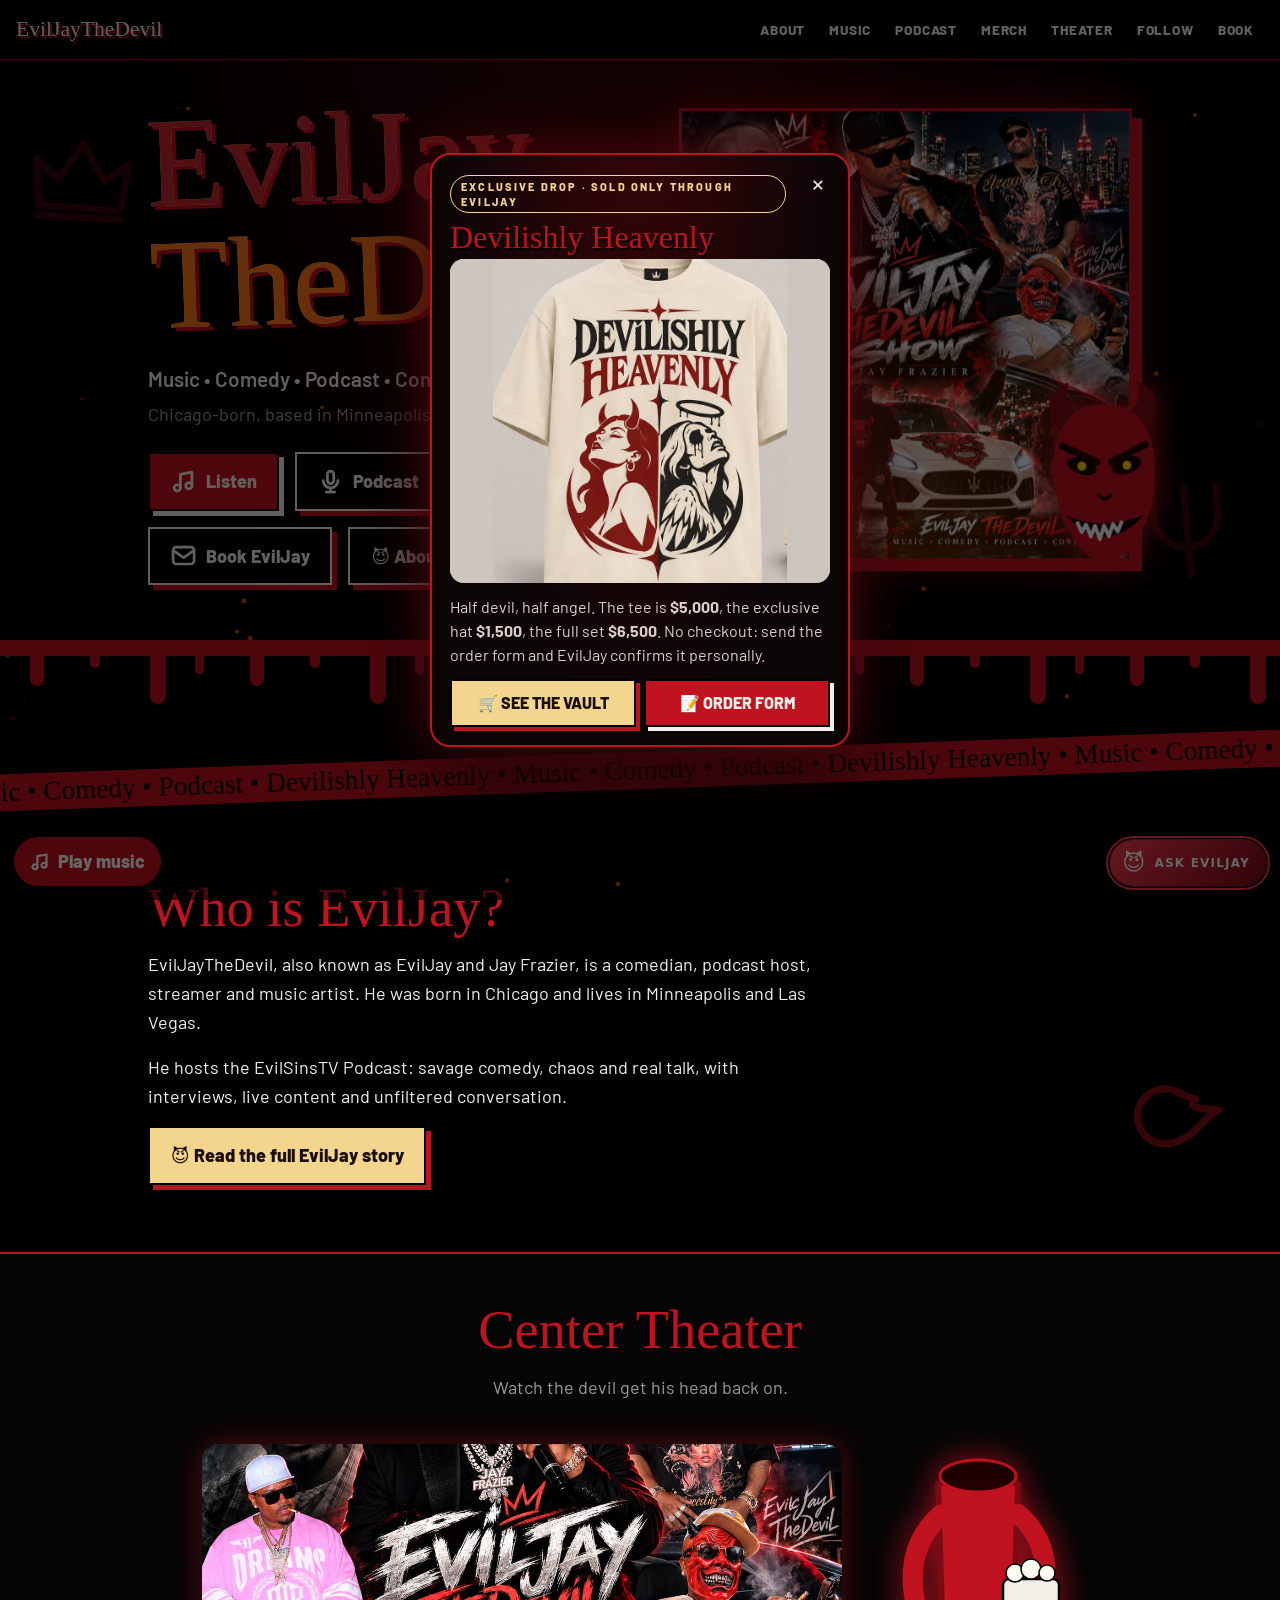
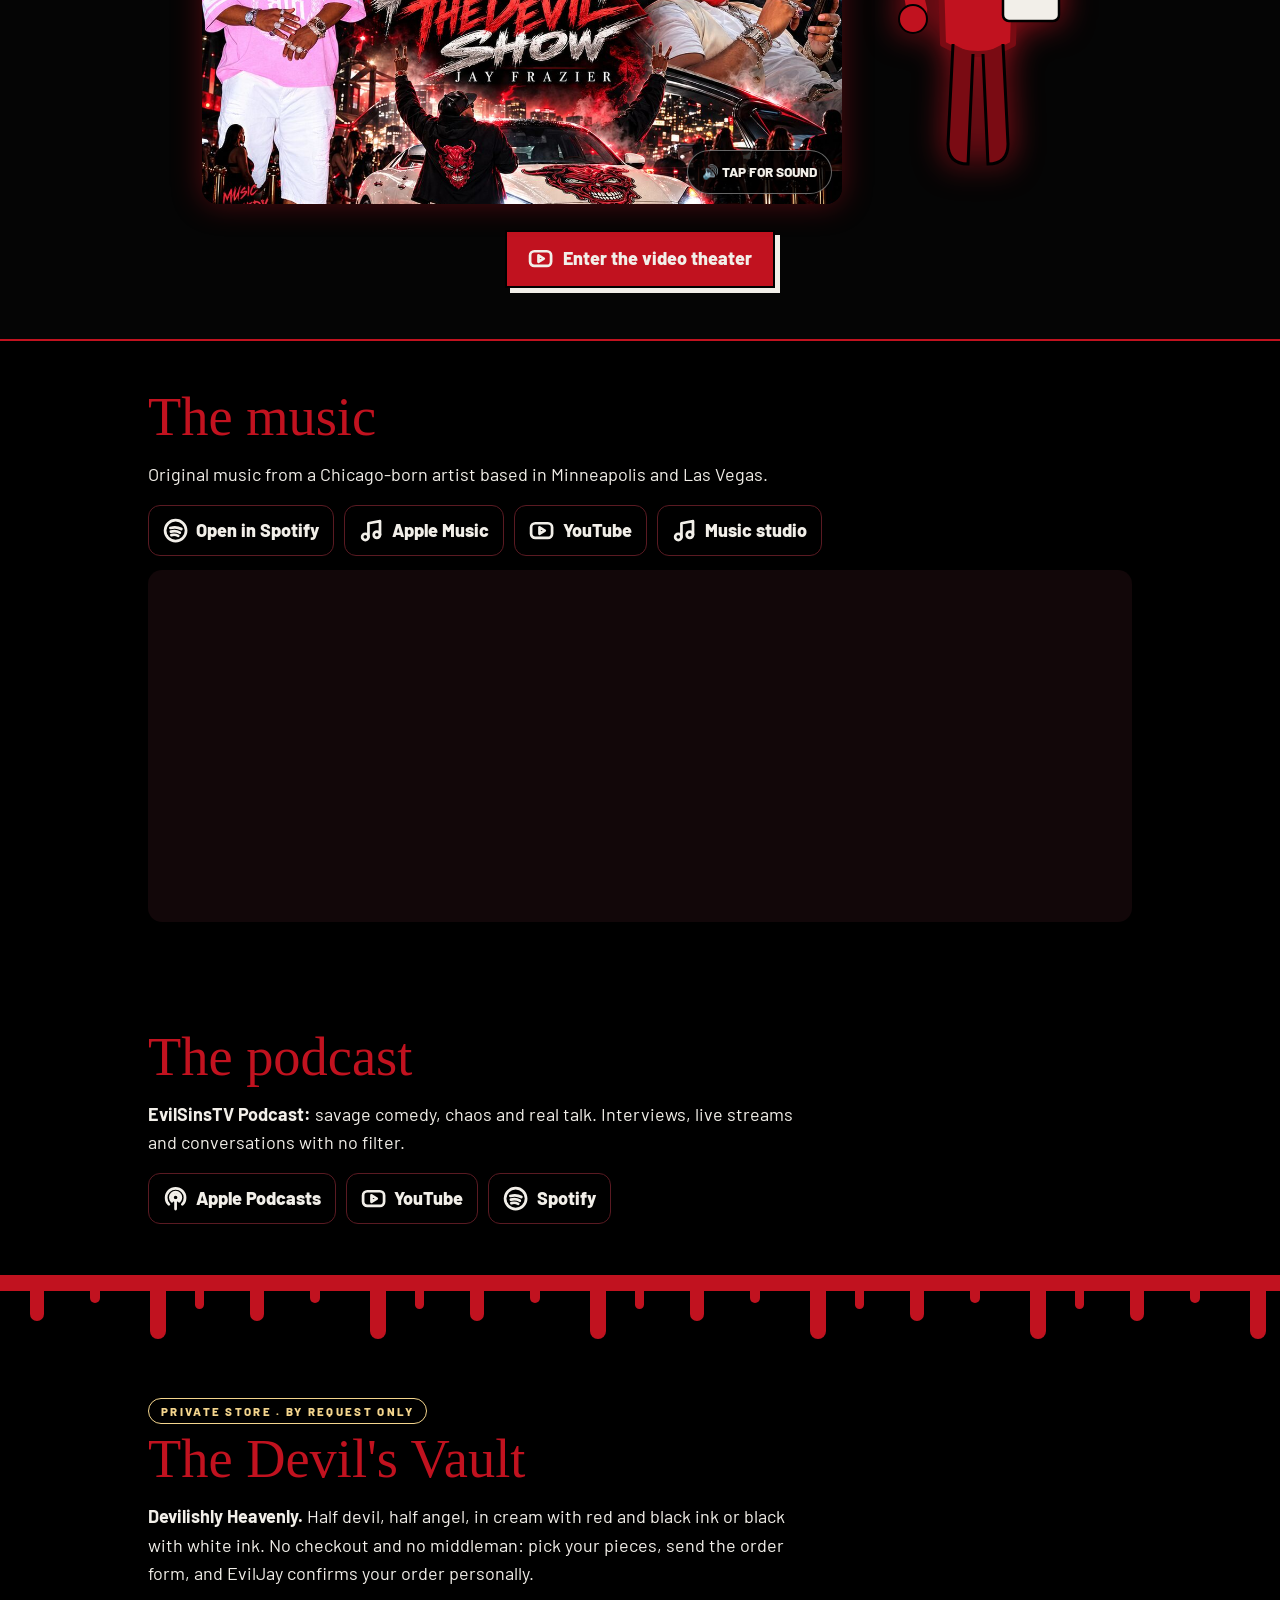
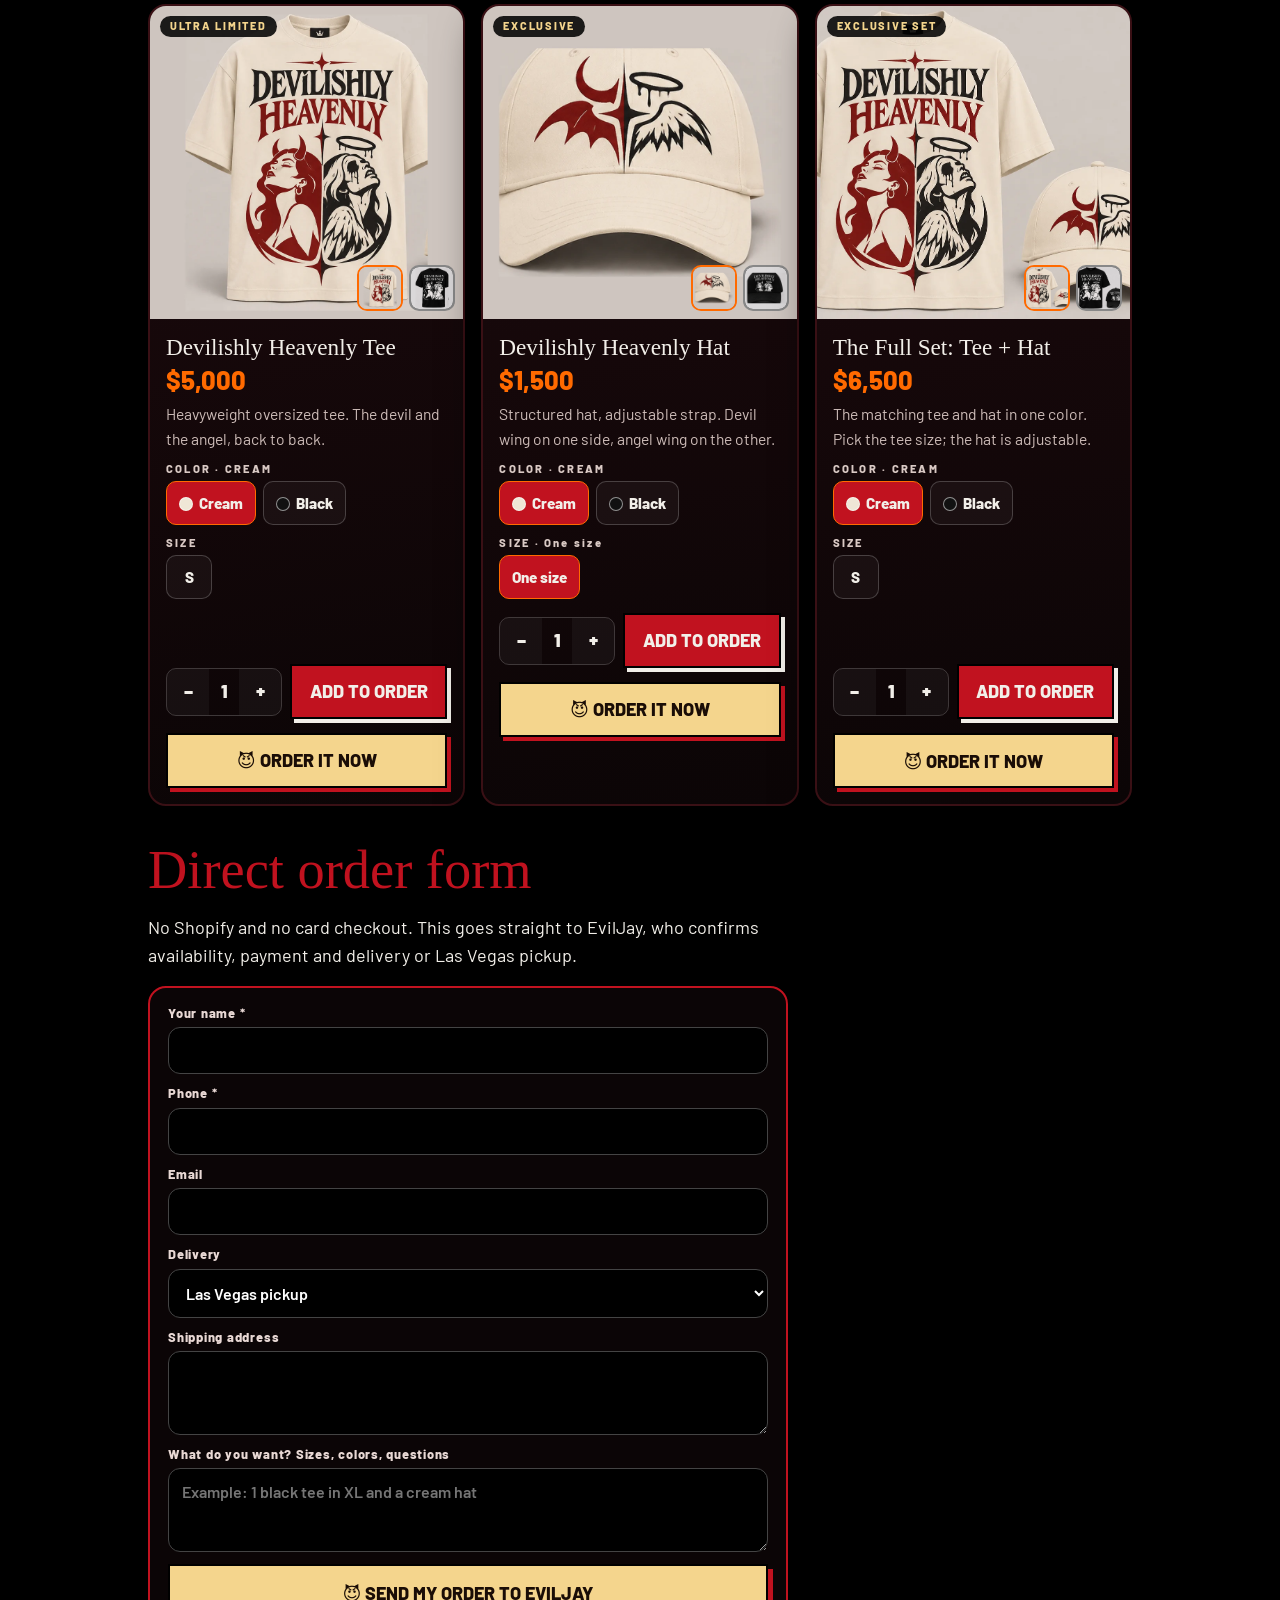
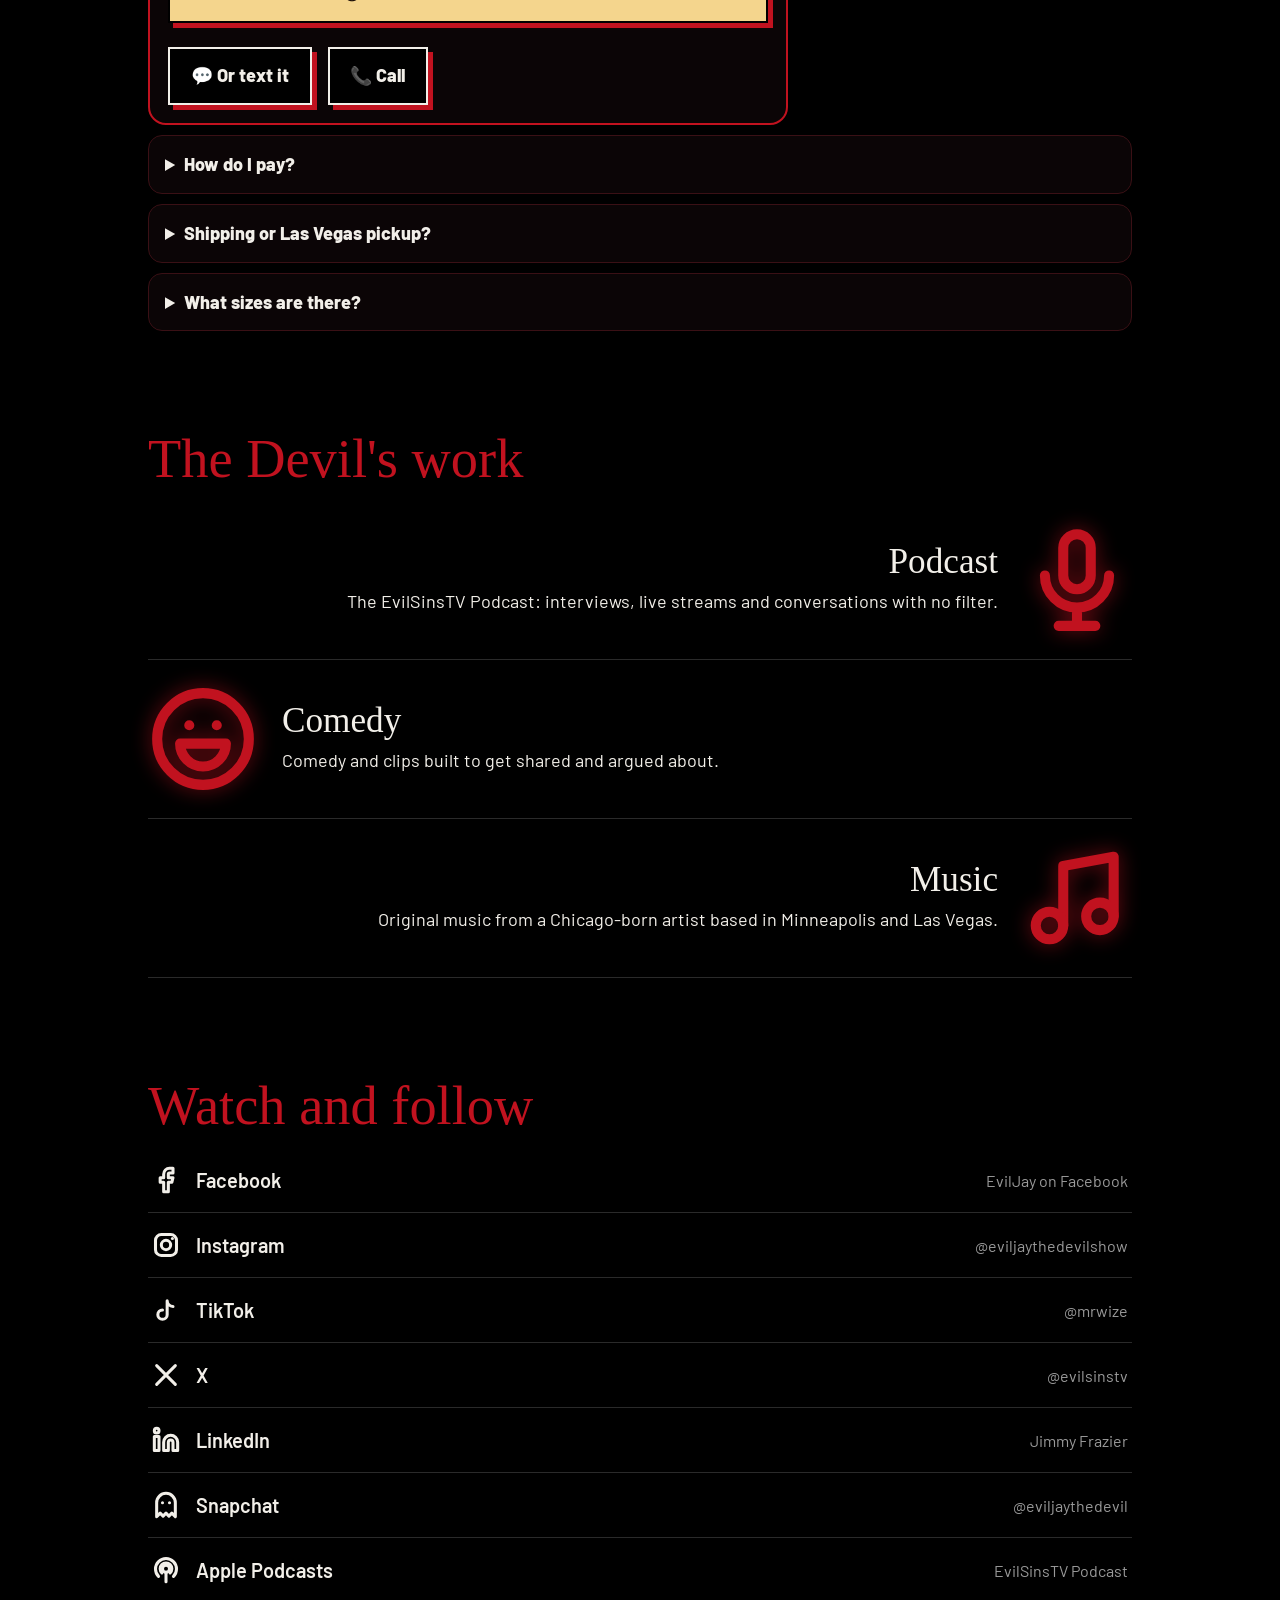
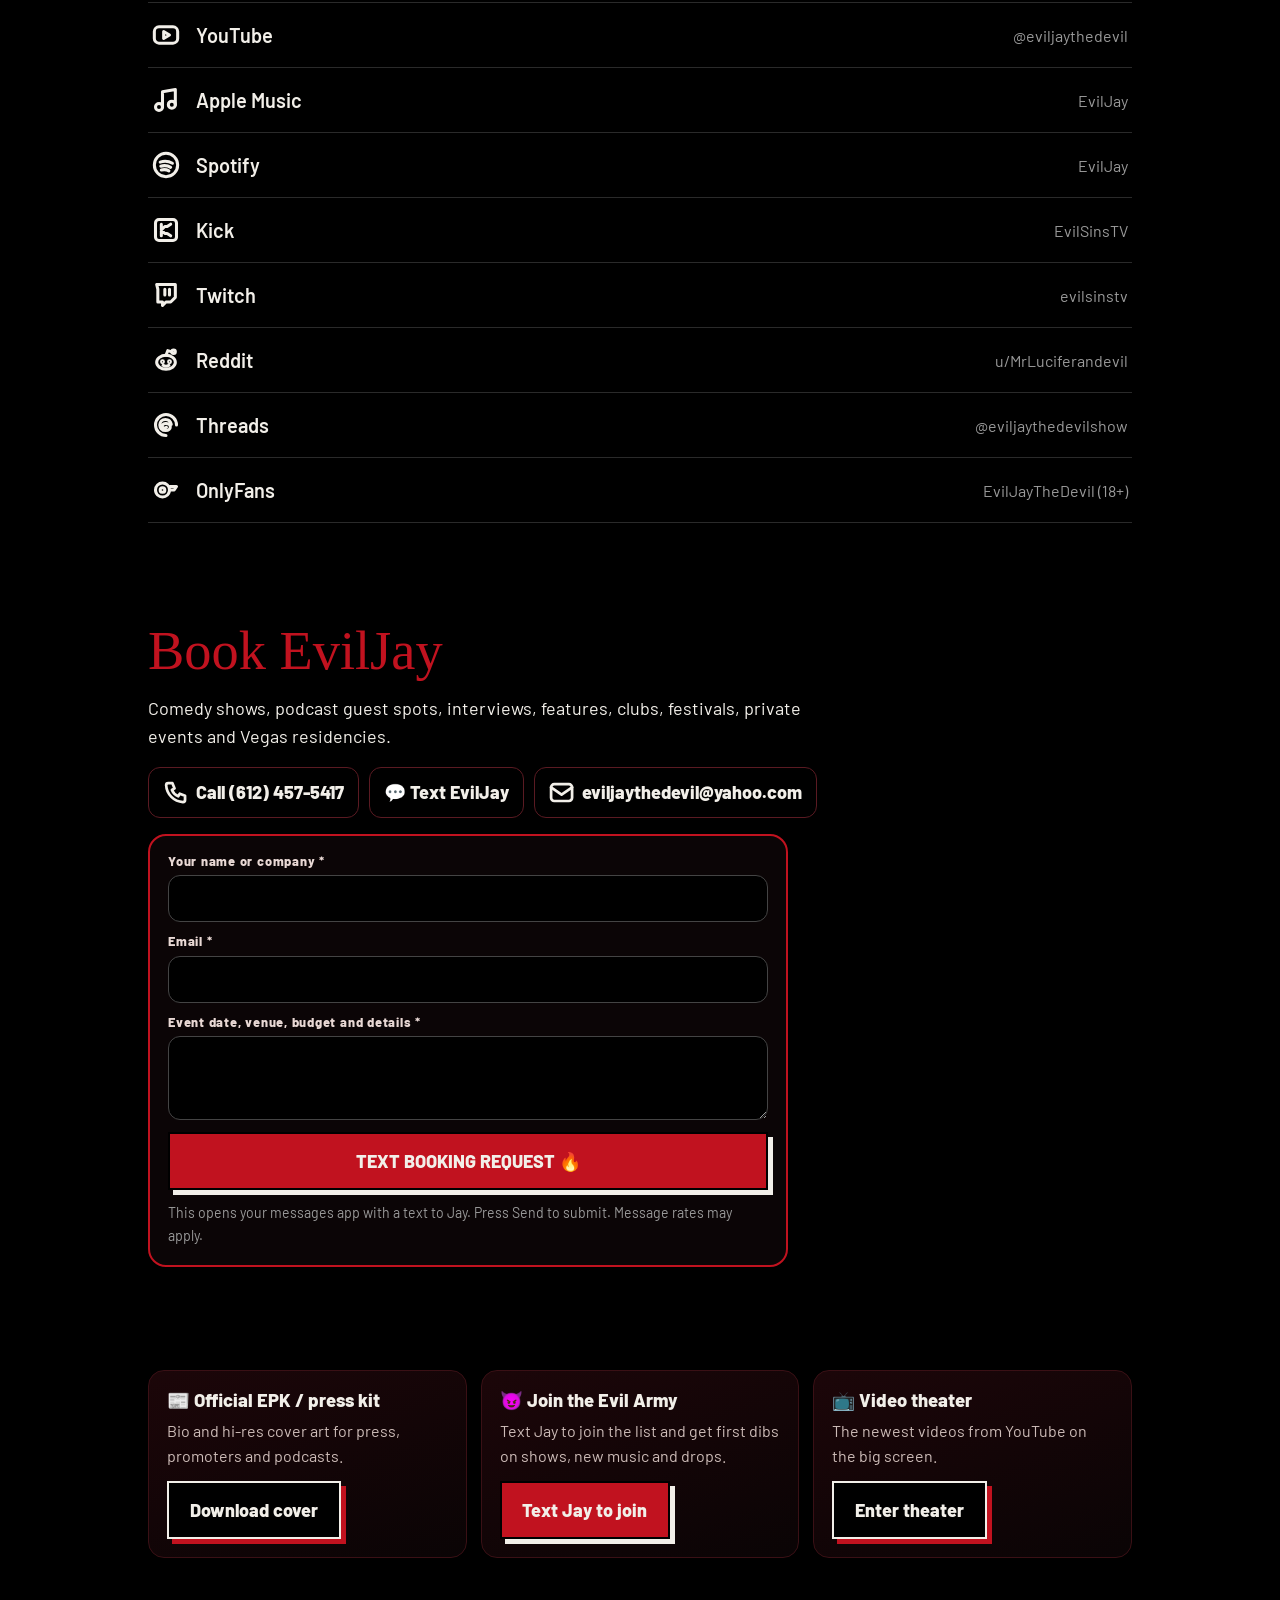
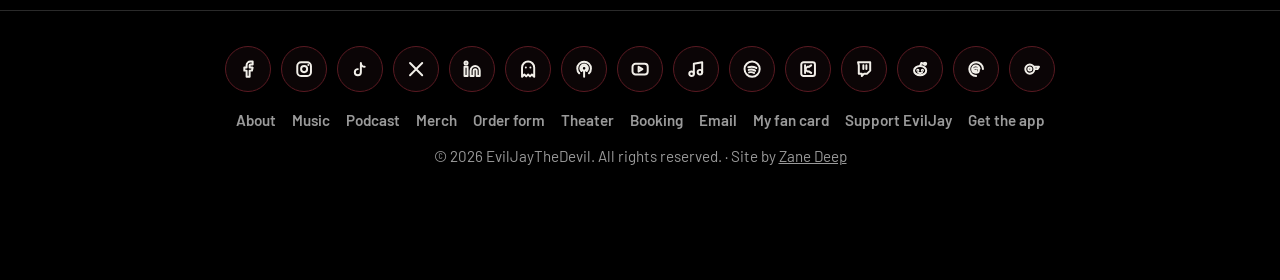
==== commit 3f7a4333: "All 15 official links, Apple Music and YouTube music buttons, iPhone app support. Download the app p" ====
--- a/index.html
+++ b/index.html
@@ -11,7 +11,7 @@
 <link rel="preconnect" href="https://fonts.googleapis.com"><link rel="preconnect" href="https://fonts.gstatic.com" crossorigin>
 <link href="https://fonts.googleapis.com/css2?family=Permanent+Marker&family=Barlow:wght@400;600;800&display=swap" rel="stylesheet">
 <script type="application/ld+json">{"@context":"https://schema.org","@graph":[
-{"@type":"Person","@id":"https://www.eviljaythedevilshow.com/#jay","name":"EvilJayTheDevil","alternateName":["EvilJay","Evil Jay","Evil J","EvilJayTheDevilShow","Jay Frazier"],"jobTitle":"Comedian, Podcast Host, Music Artist","url":"https://www.eviljaythedevilshow.com/","image":"https://www.eviljaythedevilshow.com/images/eviljaythedevil-show-cover.jpg","birthPlace":"Chicago, Illinois","homeLocation":["Minneapolis, Minnesota","Las Vegas, Nevada"],"email":"eviljaythedevil@yahoo.com","telephone":"+1-612-457-5417","sameAs":["https://www.tiktok.com/@mrwize", "https://www.instagram.com/eviljaythedevilshow/", "https://youtube.com/@eviljaythedevil", "https://www.facebook.com/share/1CmsY8QurG/", "https://x.com/evilsinstv", "https://snapchat.com/t/wGL9YkZZ", "https://www.linkedin.com/in/jimmy-frazier-95256634a", "https://podcasts.apple.com/us/podcast/evilsinstv-podcast-savage-comedy-chaos-and-real-talk/id1836839891", "https://open.spotify.com/artist/1MR461cKZAEASGAFPbsrpy", "https://open.spotify.com/show/6wzC2CHWjSsa4dVh2cIAWD", "https://www.snapchat.com/@eviljaythedevil"]},
+{"@type":"Person","@id":"https://www.eviljaythedevilshow.com/#jay","name":"EvilJayTheDevil","alternateName":["EvilJay","Evil Jay","Evil J","EvilJayTheDevilShow","Jay Frazier"],"jobTitle":"Comedian, Podcast Host, Music Artist","url":"https://www.eviljaythedevilshow.com/","image":"https://www.eviljaythedevilshow.com/images/eviljaythedevil-show-cover.jpg","birthPlace":"Chicago, Illinois","homeLocation":["Minneapolis, Minnesota","Las Vegas, Nevada"],"email":"eviljaythedevil@yahoo.com","telephone":"+1-612-457-5417","sameAs":["https://www.facebook.com/share/1CmsY8QurG/", "https://www.instagram.com/eviljaythedevilshow/", "https://www.tiktok.com/@mrwize", "https://x.com/evilsinstv", "https://www.linkedin.com/in/jimmy-frazier-95256634a", "https://snapchat.com/t/wGL9YkZZ", "https://podcasts.apple.com/us/podcast/evilsinstv-podcast-savage-comedy-chaos-and-real-talk/id1836839891", "https://youtube.com/@eviljaythedevil", "https://music.apple.com/us/artist/eviljay/1525461812", "https://open.spotify.com/artist/1MR461cKZAEASGAFPbsrpy", "https://kick.com/evilsinstv", "https://www.twitch.tv/evilsinstv", "https://www.reddit.com/u/MrLuciferandevil/s/NbZdU4HoLq", "https://www.threads.com/@eviljaythedevilshow", "https://onlyfans.com/eviljaythedevil", "https://open.spotify.com/show/6wzC2CHWjSsa4dVh2cIAWD", "https://www.snapchat.com/@eviljaythedevil"]},
 {"@type":"WebSite","@id":"https://www.eviljaythedevilshow.com/#site","url":"https://www.eviljaythedevilshow.com/","name":"EvilJayTheDevil Show","publisher":{"@id":"https://www.eviljaythedevilshow.com/#jay"}},
 {"@type":"PodcastSeries","name":"EvilSinsTV Podcast: Savage Comedy, Chaos and Real Talk","url":"https://podcasts.apple.com/us/podcast/evilsinstv-podcast-savage-comedy-chaos-and-real-talk/id1836839891","author":{"@id":"https://www.eviljaythedevilshow.com/#jay"}},
 {"@type":"Store","@id":"https://www.eviljaythedevilshow.com/#vault","name":"The Devil's Vault","url":"https://www.eviljaythedevilshow.com/#merch","description":"EvilJay's private store. Orders are placed by contacting EvilJay directly; there is no online card checkout.","telephone":"+1-612-457-5417","parentOrganization":{"@id":"https://www.eviljaythedevilshow.com/#jay"}},
@@ -122,8 +122,10 @@
 </style>
 
 
-<!-- ej-social --><meta property="og:type" content="website"><meta property="og:site_name" content="EvilJayTheDevil Show"><meta property="og:locale" content="en_US"><meta property="og:title" content="EvilJayTheDevil Show | Official Site: Comedian, Podcast Host, Music Artist"><meta property="og:description" content="Comedian, EvilSinsTV Podcast host and music artist. Chicago-born, based in Minneapolis and Las Vegas. Music, podcast, the Devilishly Heavenly drop and booking."><meta property="og:url" content="https://www.eviljaythedevilshow.com/"><meta property="og:image" content="https://www.eviljaythedevilshow.com/og-image.jpg"><meta property="og:image:secure_url" content="https://www.eviljaythedevilshow.com/og-image.jpg"><meta property="og:image:type" content="image/jpeg"><meta property="og:image:width" content="1200"><meta property="og:image:height" content="630"><meta property="og:image:alt" content="EvilJayTheDevil: comedian, podcast host and music artist. eviljaythedevilshow.com"><meta name="twitter:card" content="summary_large_image"><meta name="twitter:title" content="EvilJayTheDevil Show | Official Site: Comedian, Podcast Host, Music Artist"><meta name="twitter:description" content="Comedian, EvilSinsTV Podcast host and music artist. Chicago-born, based in Minneapolis and Las Vegas. Music, podcast, the Devilishly Heavenly drop and booking."><meta name="twitter:image" content="https://www.eviljaythedevilshow.com/og-image.jpg"><meta name="twitter:image:alt" content="EvilJayTheDevil business card"><meta name="theme-color" content="#000000"><meta name="apple-mobile-web-app-title" content="EvilJay"><link rel="icon" href="/favicon.ico" sizes="any"><link rel="icon" type="image/png" sizes="32x32" href="/favicon-32.png"><link rel="apple-touch-icon" sizes="180x180" href="/apple-touch-icon.png"><link rel="manifest" href="/site.webmanifest"><!-- /ej-social -->
-<meta name="apple-mobile-web-app-capable" content="yes"><meta name="mobile-web-app-capable" content="yes"><meta name="apple-mobile-web-app-status-bar-style" content="black"></head>
+
+
+<!-- ej-social --><meta property="og:type" content="website"><meta property="og:site_name" content="EvilJayTheDevil Show"><meta property="og:locale" content="en_US"><meta property="og:title" content="EvilJayTheDevil Show | Official Site: Comedian, Podcast Host, Music Artist"><meta property="og:description" content="Comedian, EvilSinsTV Podcast host and music artist. Chicago-born, based in Minneapolis and Las Vegas. Music, podcast, the Devilishly Heavenly drop and booking."><meta property="og:url" content="https://www.eviljaythedevilshow.com/"><meta property="og:image" content="https://www.eviljaythedevilshow.com/og-image.jpg"><meta property="og:image:secure_url" content="https://www.eviljaythedevilshow.com/og-image.jpg"><meta property="og:image:type" content="image/jpeg"><meta property="og:image:width" content="1200"><meta property="og:image:height" content="630"><meta property="og:image:alt" content="EvilJayTheDevil: comedian, podcast host and music artist. eviljaythedevilshow.com"><meta name="twitter:card" content="summary_large_image"><meta name="twitter:title" content="EvilJayTheDevil Show | Official Site: Comedian, Podcast Host, Music Artist"><meta name="twitter:description" content="Comedian, EvilSinsTV Podcast host and music artist. Chicago-born, based in Minneapolis and Las Vegas. Music, podcast, the Devilishly Heavenly drop and booking."><meta name="twitter:image" content="https://www.eviljaythedevilshow.com/og-image.jpg"><meta name="twitter:image:alt" content="EvilJayTheDevil business card"><meta name="theme-color" content="#000000"><meta name="apple-mobile-web-app-title" content="EvilJay"><meta name="apple-mobile-web-app-capable" content="yes"><meta name="mobile-web-app-capable" content="yes"><meta name="apple-mobile-web-app-status-bar-style" content="black"><link rel="icon" href="/favicon.ico" sizes="any"><link rel="icon" type="image/png" sizes="32x32" href="/favicon-32.png"><link rel="apple-touch-icon" sizes="180x180" href="/apple-touch-icon.png"><link rel="manifest" href="/site.webmanifest"><!-- /ej-social -->
+</head>
 <body>
 <svg width="0" height="0" style="position:absolute" aria-hidden="true">
 <defs>
@@ -139,7 +141,7 @@
 <symbol id="i-fire" viewBox="0 0 24 24"><path d="M12 2c1 4 6 6 6 12a6 6 0 01-12 0c0-3 2-4 3-7 1 1 2 2 3-5z"/></symbol>
 <symbol id="i-tt" viewBox="0 0 24 24"><path d="M9 12a4 4 0 104 4V4a5 5 0 005 5"/></symbol><symbol id="i-fb" viewBox="0 0 24 24"><path d="M18 2h-3a5 5 0 00-5 5v3H7v4h3v8h4v-8h3l1-4h-4V7a1 1 0 011-1h3z"/></symbol><symbol id="i-ghost" viewBox="0 0 24 24"><path d="M9 10h.01M15 10h.01M12 2a8 8 0 00-8 8v12l3-3 2.5 2.5L12 19l2.5 2.5L17 19l3 3V10a8 8 0 00-8-8z"/></symbol><symbol id="i-in" viewBox="0 0 24 24"><path d="M16 8a6 6 0 016 6v7h-4v-7a2 2 0 00-4 0v7h-4v-7a6 6 0 016-6zM2 9h4v12H2z"/><circle cx="4" cy="4" r="2"/></symbol><symbol id="i-spot" viewBox="0 0 24 24"><circle cx="12" cy="12" r="10"/><path d="M7 9.5c3.5-1 7.5-.7 10.5 1M7.5 13c3-.8 6-.5 8.5 1M8 16.3c2.3-.6 4.5-.4 6.5.7"/></symbol>
 <pattern id="dp" width="220" height="70" patternUnits="userSpaceOnUse" fill="#c1121f"><rect width="220" height="16"/><rect x="30" width="14" height="46" rx="7"/><rect x="90" width="10" height="28" rx="5"/><rect x="150" width="16" height="64" rx="8"/><rect x="195" width="9" height="34" rx="4.5"/></pattern>
-<symbol id="i-cart" viewBox="0 0 24 24"><path d="M3 4h2l2.4 11h11l2-8H6.5"/><circle cx="9" cy="20" r="1.6"/><circle cx="17" cy="20" r="1.6"/></symbol><symbol id="i-pod" viewBox="0 0 24 24"><circle cx="12" cy="11" r="3"/><path d="M12 14v8M5.6 17.5a9 9 0 1112.8 0M8.5 14.5a5 5 0 117 0"/></symbol><symbol id="i-phone" viewBox="0 0 24 24"><path d="M5 3h4l2 5-2.5 1.5a11 11 0 006 6L16 13l5 2v4a2 2 0 01-2 2A17 17 0 013 5a2 2 0 012-2z"/></symbol><symbol id="i-x" viewBox="0 0 24 24"><path d="M4 4l16 16M20 4L4 20"/></symbol></defs>
+<symbol id="i-cart" viewBox="0 0 24 24"><path d="M3 4h2l2.4 11h11l2-8H6.5"/><circle cx="9" cy="20" r="1.6"/><circle cx="17" cy="20" r="1.6"/></symbol><symbol id="i-pod" viewBox="0 0 24 24"><circle cx="12" cy="11" r="3"/><path d="M12 14v8M5.6 17.5a9 9 0 1112.8 0M8.5 14.5a5 5 0 117 0"/></symbol><symbol id="i-phone" viewBox="0 0 24 24"><path d="M5 3h4l2 5-2.5 1.5a11 11 0 006 6L16 13l5 2v4a2 2 0 01-2 2A17 17 0 013 5a2 2 0 012-2z"/></symbol><symbol id="i-am" viewBox="0 0 24 24"><path d="M9 18V5l11-2v13"/><circle cx="6" cy="18" r="3"/><circle cx="17" cy="16" r="3"/></symbol><symbol id="i-kick" viewBox="0 0 24 24"><rect x="3" y="3" width="18" height="18" rx="3"/><path d="M8 7v10M8 12l3-3h2M8 12l3 3h2M13 9l3-2M13 15l3 2"/></symbol><symbol id="i-twitch" viewBox="0 0 24 24"><path d="M4 3h16v11l-4 4h-4l-3 3v-3H5V7z"/><path d="M11 7v5M15 7v5"/></symbol><symbol id="i-reddit" viewBox="0 0 24 24"><ellipse cx="12" cy="14" rx="8" ry="6"/><circle cx="9" cy="13.5" r=".8"/><circle cx="15" cy="13.5" r=".8"/><path d="M9.5 16.5c1.5 1 3.5 1 5 0M12 8l1.5-4 3.5 1"/><circle cx="18.5" cy="5" r="1.5"/></symbol><symbol id="i-threads" viewBox="0 0 24 24"><path d="M16.5 11.5c-.6-3-2.6-4.3-5-4.3-3 0-4.8 2.3-4.8 4.8s1.8 4.8 5 4.8c2.6 0 4-1.6 4-3.4 0-2.2-2.3-2.8-4.3-2.6-2 .2-2.8 1.3-2.6 2.4.3 1.4 2.4 1.7 3.6.8M12 21a9 9 0 119-9"/></symbol><symbol id="i-of" viewBox="0 0 24 24"><circle cx="9" cy="12" r="6"/><circle cx="9" cy="12" r="2"/><path d="M15 9h6l-2 3h-3"/></symbol><symbol id="i-x" viewBox="0 0 24 24"><path d="M4 4l16 16M20 4L4 20"/></symbol></defs>
 </svg>
 <canvas id="embers" aria-hidden="true"></canvas><div id="bar"></div>
 <nav id="nav" aria-label="Main navigation"><a class="logo" href="#top">EvilJayTheDevil</a>
@@ -206,7 +208,7 @@
 <div class="btns" style="justify-content:center;margin-top:1.6rem"><a class="btn" href="/youtube.html"><svg class="ic"><use href="#i-play"/></svg>Enter the video theater</a></div></div></section>
 
 <section id="music"><div class="wrap"><h2 class="brush rv">The music</h2><p class="rv">Original music from a Chicago-born artist based in Minneapolis and Las Vegas.</p>
-<div class="lnk rv" style="margin-bottom:14px"><a href="https://open.spotify.com/artist/1MR461cKZAEASGAFPbsrpy" target="_blank" rel="noopener"><svg class="ic"><use href="#i-spot"/></svg>Open in Spotify</a><a href="/spotify.html"><svg class="ic"><use href="#i-note"/></svg>Music studio</a></div>
+<div class="lnk rv" style="margin-bottom:14px"><a href="https://open.spotify.com/artist/1MR461cKZAEASGAFPbsrpy" target="_blank" rel="noopener"><svg class="ic"><use href="#i-spot"/></svg>Open in Spotify</a><a href="https://music.apple.com/us/artist/eviljay/1525461812" target="_blank" rel="noopener"><svg class="ic"><use href="#i-am"/></svg>Apple Music</a><a href="https://youtube.com/@eviljaythedevil" target="_blank" rel="noopener"><svg class="ic"><use href="#i-play"/></svg>YouTube</a><a href="/spotify.html"><svg class="ic"><use href="#i-note"/></svg>Music studio</a></div>
 <iframe class="sp" title="EvilJayTheDevil on Spotify" data-src="https://open.spotify.com/embed/artist/1MR461cKZAEASGAFPbsrpy?utm_source=generator&theme=0" loading="lazy" allow="autoplay; clipboard-write; encrypted-media; fullscreen; picture-in-picture"></iframe></div></section>
 
 <section id="podcast"><div class="wrap"><h2 class="brush rv">The podcast</h2><p class="rv"><b>EvilSinsTV Podcast:</b> savage comedy, chaos and real talk. Interviews, live streams and conversations with no filter.</p>
@@ -232,7 +234,7 @@
 <div class="row rv rv-r"><svg class="ic"><use href="#i-laugh"/></svg><div><h3 class="brush">Comedy</h3><p>Comedy and clips built to get shared and argued about.</p></div></div>
 <div class="row rv rv-l"><svg class="ic"><use href="#i-note"/></svg><div><h3 class="brush">Music</h3><p>Original music from a Chicago-born artist based in Minneapolis and Las Vegas.</p></div></div></div></section>
 
-<section id="follow"><div class="wrap"><h2 class="brush rv">Watch and follow</h2><ul class="links rv"><li><a href="https://www.tiktok.com/@mrwize" rel="me noopener" target="_blank"><svg class="ic"><use href="#i-tt"/></svg>TikTok<span>@mrwize</span></a></li><li><a href="https://www.instagram.com/eviljaythedevilshow/" rel="me noopener" target="_blank"><svg class="ic"><use href="#i-cam"/></svg>Instagram<span>@eviljaythedevilshow</span></a></li><li><a href="https://youtube.com/@eviljaythedevil" rel="me noopener" target="_blank"><svg class="ic"><use href="#i-play"/></svg>YouTube<span>@eviljaythedevil</span></a></li><li><a href="https://www.facebook.com/share/1CmsY8QurG/" rel="me noopener" target="_blank"><svg class="ic"><use href="#i-fb"/></svg>Facebook<span>EvilJay on Facebook</span></a></li><li><a href="https://x.com/evilsinstv" rel="me noopener" target="_blank"><svg class="ic"><use href="#i-x"/></svg>X<span>@evilsinstv</span></a></li><li><a href="https://snapchat.com/t/wGL9YkZZ" rel="me noopener" target="_blank"><svg class="ic"><use href="#i-ghost"/></svg>Snapchat<span>@eviljaythedevil</span></a></li><li><a href="https://www.linkedin.com/in/jimmy-frazier-95256634a" rel="me noopener" target="_blank"><svg class="ic"><use href="#i-in"/></svg>LinkedIn<span>Jimmy Frazier</span></a></li><li><a href="https://podcasts.apple.com/us/podcast/evilsinstv-podcast-savage-comedy-chaos-and-real-talk/id1836839891" rel="me noopener" target="_blank"><svg class="ic"><use href="#i-pod"/></svg>Apple Podcasts<span>EvilSinsTV Podcast</span></a></li><li><a href="https://open.spotify.com/artist/1MR461cKZAEASGAFPbsrpy" rel="me noopener" target="_blank"><svg class="ic"><use href="#i-spot"/></svg>Spotify<span>EvilJayTheDevil music</span></a></li></ul></div></section>
+<section id="follow"><div class="wrap"><h2 class="brush rv">Watch and follow</h2><ul class="links rv"><li><a href="https://www.facebook.com/share/1CmsY8QurG/" rel="me noopener" target="_blank"><svg class="ic"><use href="#i-fb"/></svg>Facebook<span>EvilJay on Facebook</span></a></li><li><a href="https://www.instagram.com/eviljaythedevilshow/" rel="me noopener" target="_blank"><svg class="ic"><use href="#i-cam"/></svg>Instagram<span>@eviljaythedevilshow</span></a></li><li><a href="https://www.tiktok.com/@mrwize" rel="me noopener" target="_blank"><svg class="ic"><use href="#i-tt"/></svg>TikTok<span>@mrwize</span></a></li><li><a href="https://x.com/evilsinstv" rel="me noopener" target="_blank"><svg class="ic"><use href="#i-x"/></svg>X<span>@evilsinstv</span></a></li><li><a href="https://www.linkedin.com/in/jimmy-frazier-95256634a" rel="me noopener" target="_blank"><svg class="ic"><use href="#i-in"/></svg>LinkedIn<span>Jimmy Frazier</span></a></li><li><a href="https://snapchat.com/t/wGL9YkZZ" rel="me noopener" target="_blank"><svg class="ic"><use href="#i-ghost"/></svg>Snapchat<span>@eviljaythedevil</span></a></li><li><a href="https://podcasts.apple.com/us/podcast/evilsinstv-podcast-savage-comedy-chaos-and-real-talk/id1836839891" rel="me noopener" target="_blank"><svg class="ic"><use href="#i-pod"/></svg>Apple Podcasts<span>EvilSinsTV Podcast</span></a></li><li><a href="https://youtube.com/@eviljaythedevil" rel="me noopener" target="_blank"><svg class="ic"><use href="#i-play"/></svg>YouTube<span>@eviljaythedevil</span></a></li><li><a href="https://music.apple.com/us/artist/eviljay/1525461812" rel="me noopener" target="_blank"><svg class="ic"><use href="#i-am"/></svg>Apple Music<span>EvilJay</span></a></li><li><a href="https://open.spotify.com/artist/1MR461cKZAEASGAFPbsrpy" rel="me noopener" target="_blank"><svg class="ic"><use href="#i-spot"/></svg>Spotify<span>EvilJay</span></a></li><li><a href="https://kick.com/evilsinstv" rel="me noopener" target="_blank"><svg class="ic"><use href="#i-kick"/></svg>Kick<span>EvilSinsTV</span></a></li><li><a href="https://www.twitch.tv/evilsinstv" rel="me noopener" target="_blank"><svg class="ic"><use href="#i-twitch"/></svg>Twitch<span>evilsinstv</span></a></li><li><a href="https://www.reddit.com/u/MrLuciferandevil/s/NbZdU4HoLq" rel="me noopener" target="_blank"><svg class="ic"><use href="#i-reddit"/></svg>Reddit<span>u/MrLuciferandevil</span></a></li><li><a href="https://www.threads.com/@eviljaythedevilshow" rel="me noopener" target="_blank"><svg class="ic"><use href="#i-threads"/></svg>Threads<span>@eviljaythedevilshow</span></a></li><li><a href="https://onlyfans.com/eviljaythedevil" rel="me noopener" target="_blank"><svg class="ic"><use href="#i-of"/></svg>OnlyFans<span>EvilJayTheDevil (18+)</span></a></li></ul></div></section>
 
 <section id="booking"><svg class="deco ic" data-s=".2" data-r="-.07" style="left:3%;top:20%"><use href="#i-fork"/></svg>
 <div class="wrap"><h2 class="brush rv">Book EvilJay</h2><p class="rv">Comedy shows, podcast guest spots, interviews, features, clubs, festivals, private events and Vegas residencies.</p>
@@ -245,7 +247,7 @@
 <div class="card"><h3>😈 Join the Evil Army</h3><p>Text Jay to join the list and get first dibs on shows, new music and drops.</p><a class="btn" href="sms:+16124575417?&body=Add%20me%20to%20the%20Evil%20Army!">Text Jay to join</a></div>
 <div class="card"><h3>📺 Video theater</h3><p>The newest videos from YouTube on the big screen.</p><a class="btn alt" href="/youtube.html">Enter theater</a></div></div></div></section>
 </main>
-<footer><div class="wrap"><nav class="soc" aria-label="EvilJay official links"><a href="https://www.tiktok.com/@mrwize" rel="me noopener" target="_blank" aria-label="EvilJay on TikTok" title="TikTok"><svg class="ic" style="width:1.2em;height:1.2em"><use href="#i-tt"/></svg></a><a href="https://www.instagram.com/eviljaythedevilshow/" rel="me noopener" target="_blank" aria-label="EvilJay on Instagram" title="Instagram"><svg class="ic" style="width:1.2em;height:1.2em"><use href="#i-cam"/></svg></a><a href="https://youtube.com/@eviljaythedevil" rel="me noopener" target="_blank" aria-label="EvilJay on YouTube" title="YouTube"><svg class="ic" style="width:1.2em;height:1.2em"><use href="#i-play"/></svg></a><a href="https://www.facebook.com/share/1CmsY8QurG/" rel="me noopener" target="_blank" aria-label="EvilJay on Facebook" title="Facebook"><svg class="ic" style="width:1.2em;height:1.2em"><use href="#i-fb"/></svg></a><a href="https://x.com/evilsinstv" rel="me noopener" target="_blank" aria-label="EvilJay on X" title="X"><svg class="ic" style="width:1.2em;height:1.2em"><use href="#i-x"/></svg></a><a href="https://snapchat.com/t/wGL9YkZZ" rel="me noopener" target="_blank" aria-label="EvilJay on Snapchat" title="Snapchat"><svg class="ic" style="width:1.2em;height:1.2em"><use href="#i-ghost"/></svg></a><a href="https://www.linkedin.com/in/jimmy-frazier-95256634a" rel="me noopener" target="_blank" aria-label="EvilJay on LinkedIn" title="LinkedIn"><svg class="ic" style="width:1.2em;height:1.2em"><use href="#i-in"/></svg></a><a href="https://podcasts.apple.com/us/podcast/evilsinstv-podcast-savage-comedy-chaos-and-real-talk/id1836839891" rel="me noopener" target="_blank" aria-label="EvilJay on Apple Podcasts" title="Apple Podcasts"><svg class="ic" style="width:1.2em;height:1.2em"><use href="#i-pod"/></svg></a><a href="https://open.spotify.com/artist/1MR461cKZAEASGAFPbsrpy" rel="me noopener" target="_blank" aria-label="EvilJay on Spotify" title="Spotify"><svg class="ic" style="width:1.2em;height:1.2em"><use href="#i-spot"/></svg></a></nav>
+<footer><div class="wrap"><nav class="soc" aria-label="EvilJay official links"><a href="https://www.facebook.com/share/1CmsY8QurG/" rel="me noopener" target="_blank" aria-label="EvilJay on Facebook" title="Facebook"><svg class="ic" style="width:1.2em;height:1.2em"><use href="#i-fb"/></svg></a><a href="https://www.instagram.com/eviljaythedevilshow/" rel="me noopener" target="_blank" aria-label="EvilJay on Instagram" title="Instagram"><svg class="ic" style="width:1.2em;height:1.2em"><use href="#i-cam"/></svg></a><a href="https://www.tiktok.com/@mrwize" rel="me noopener" target="_blank" aria-label="EvilJay on TikTok" title="TikTok"><svg class="ic" style="width:1.2em;height:1.2em"><use href="#i-tt"/></svg></a><a href="https://x.com/evilsinstv" rel="me noopener" target="_blank" aria-label="EvilJay on X" title="X"><svg class="ic" style="width:1.2em;height:1.2em"><use href="#i-x"/></svg></a><a href="https://www.linkedin.com/in/jimmy-frazier-95256634a" rel="me noopener" target="_blank" aria-label="EvilJay on LinkedIn" title="LinkedIn"><svg class="ic" style="width:1.2em;height:1.2em"><use href="#i-in"/></svg></a><a href="https://snapchat.com/t/wGL9YkZZ" rel="me noopener" target="_blank" aria-label="EvilJay on Snapchat" title="Snapchat"><svg class="ic" style="width:1.2em;height:1.2em"><use href="#i-ghost"/></svg></a><a href="https://podcasts.apple.com/us/podcast/evilsinstv-podcast-savage-comedy-chaos-and-real-talk/id1836839891" rel="me noopener" target="_blank" aria-label="EvilJay on Apple Podcasts" title="Apple Podcasts"><svg class="ic" style="width:1.2em;height:1.2em"><use href="#i-pod"/></svg></a><a href="https://youtube.com/@eviljaythedevil" rel="me noopener" target="_blank" aria-label="EvilJay on YouTube" title="YouTube"><svg class="ic" style="width:1.2em;height:1.2em"><use href="#i-play"/></svg></a><a href="https://music.apple.com/us/artist/eviljay/1525461812" rel="me noopener" target="_blank" aria-label="EvilJay on Apple Music" title="Apple Music"><svg class="ic" style="width:1.2em;height:1.2em"><use href="#i-am"/></svg></a><a href="https://open.spotify.com/artist/1MR461cKZAEASGAFPbsrpy" rel="me noopener" target="_blank" aria-label="EvilJay on Spotify" title="Spotify"><svg class="ic" style="width:1.2em;height:1.2em"><use href="#i-spot"/></svg></a><a href="https://kick.com/evilsinstv" rel="me noopener" target="_blank" aria-label="EvilJay on Kick" title="Kick"><svg class="ic" style="width:1.2em;height:1.2em"><use href="#i-kick"/></svg></a><a href="https://www.twitch.tv/evilsinstv" rel="me noopener" target="_blank" aria-label="EvilJay on Twitch" title="Twitch"><svg class="ic" style="width:1.2em;height:1.2em"><use href="#i-twitch"/></svg></a><a href="https://www.reddit.com/u/MrLuciferandevil/s/NbZdU4HoLq" rel="me noopener" target="_blank" aria-label="EvilJay on Reddit" title="Reddit"><svg class="ic" style="width:1.2em;height:1.2em"><use href="#i-reddit"/></svg></a><a href="https://www.threads.com/@eviljaythedevilshow" rel="me noopener" target="_blank" aria-label="EvilJay on Threads" title="Threads"><svg class="ic" style="width:1.2em;height:1.2em"><use href="#i-threads"/></svg></a><a href="https://onlyfans.com/eviljaythedevil" rel="me noopener" target="_blank" aria-label="EvilJay on OnlyFans" title="OnlyFans"><svg class="ic" style="width:1.2em;height:1.2em"><use href="#i-of"/></svg></a></nav>
 <div class="fl"><a href="/about.html">About</a><a href="#music">Music</a><a href="#podcast">Podcast</a><a href="#merch">Merch</a><a href="#order">Order form</a><a href="/youtube.html">Theater</a><a href="#booking">Booking</a><a href="mailto:eviljaythedevil@yahoo.com">Email</a><a href="#" data-ej-fancard>My fan card</a><a href="#" data-ej-support>Support EvilJay</a><a href="#" data-ej-app>Get the app</a></div>
 <p style="margin:0 auto">&copy; 2026 EvilJayTheDevil. All rights reserved. · Site by <a href="https://www.zanedeepworld.com/" target="_blank" rel="noopener">Zane Deep</a></p></div></footer>
 <audio id="bg" loop preload="none" src="videos/fixed.mp4"></audio>
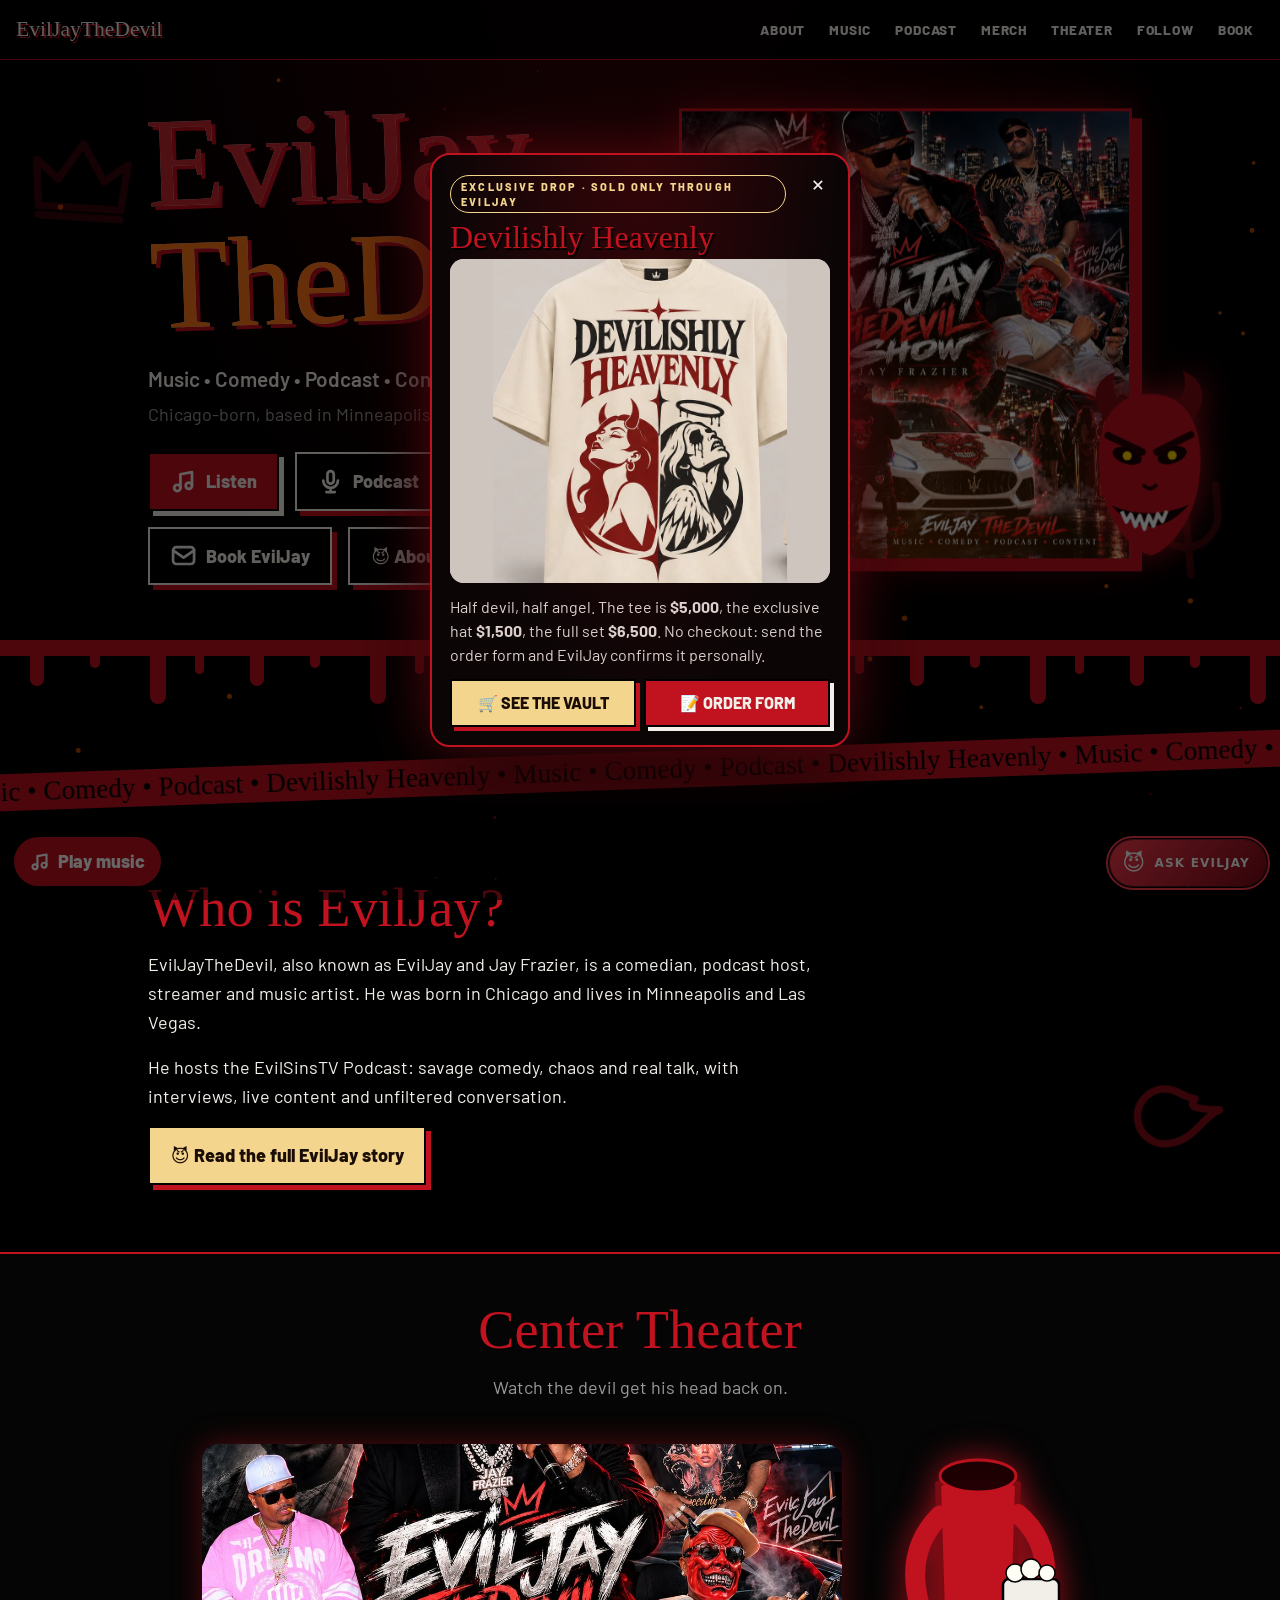
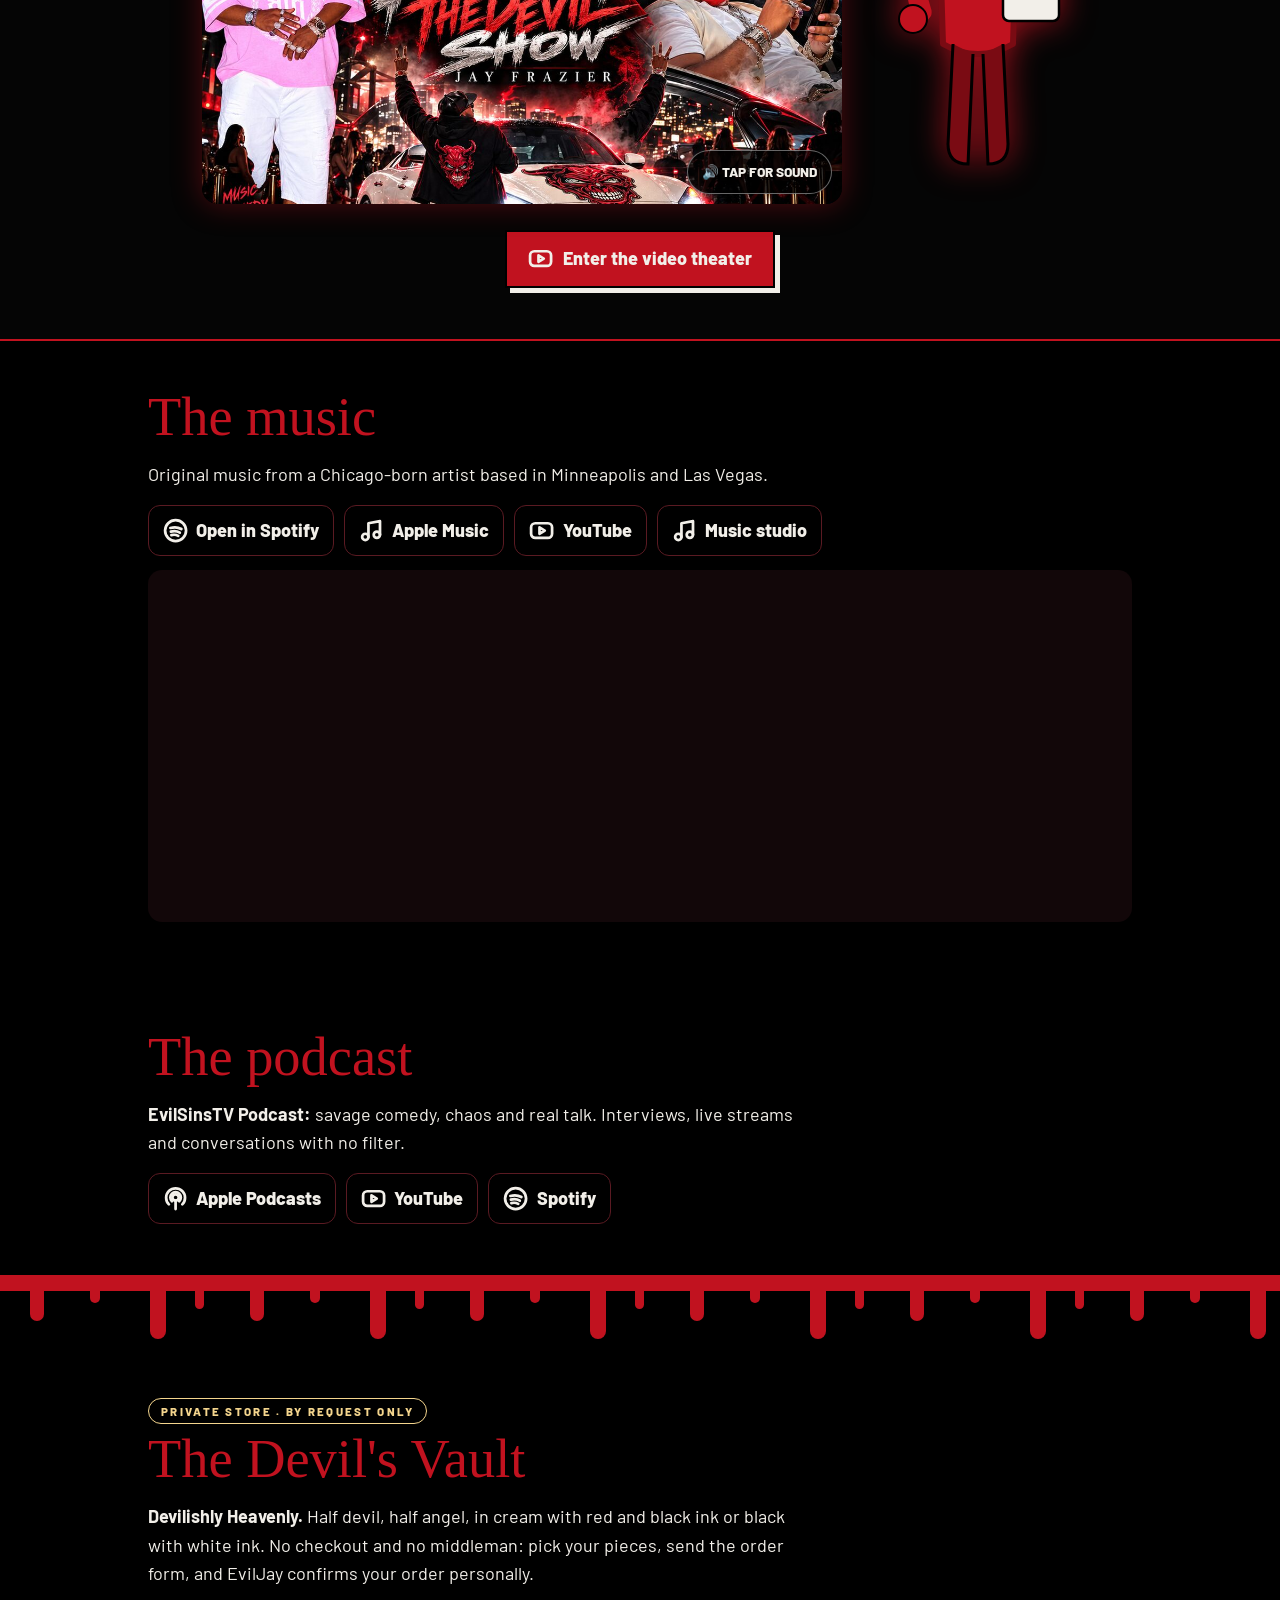
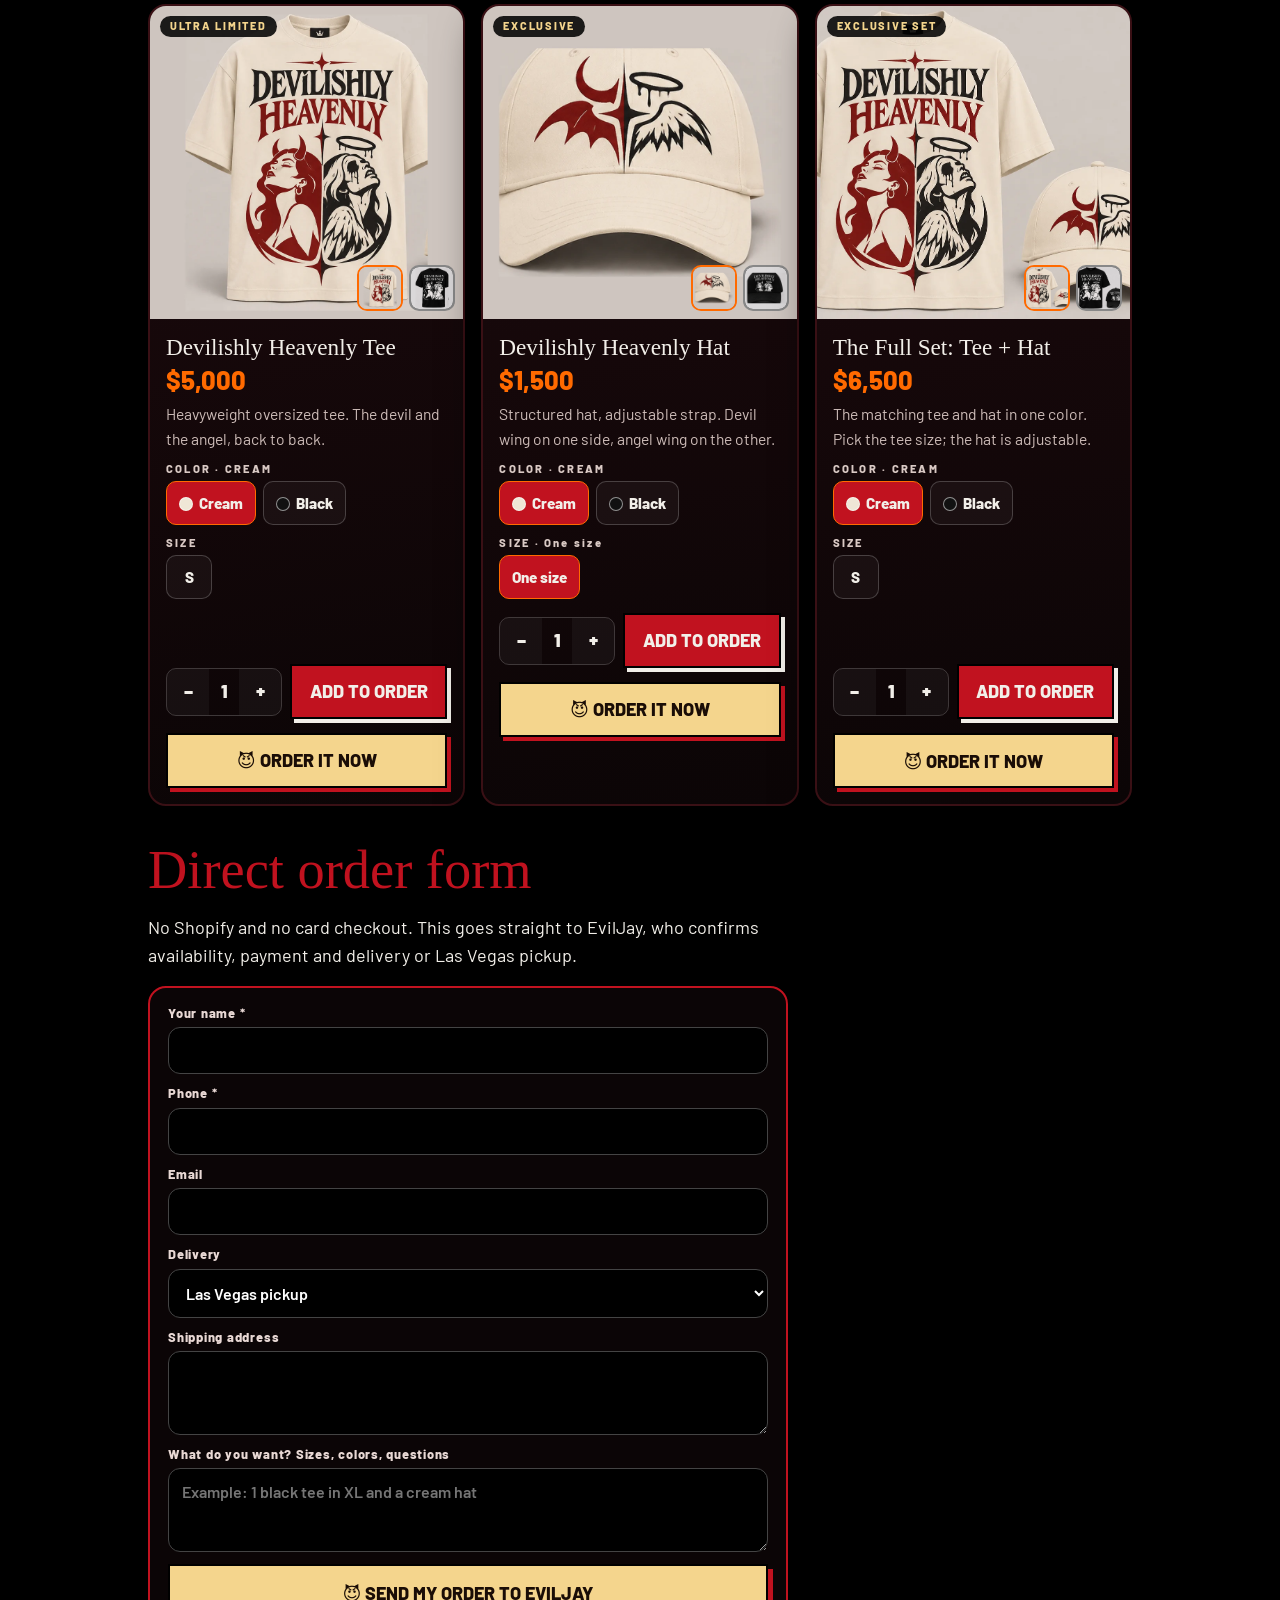
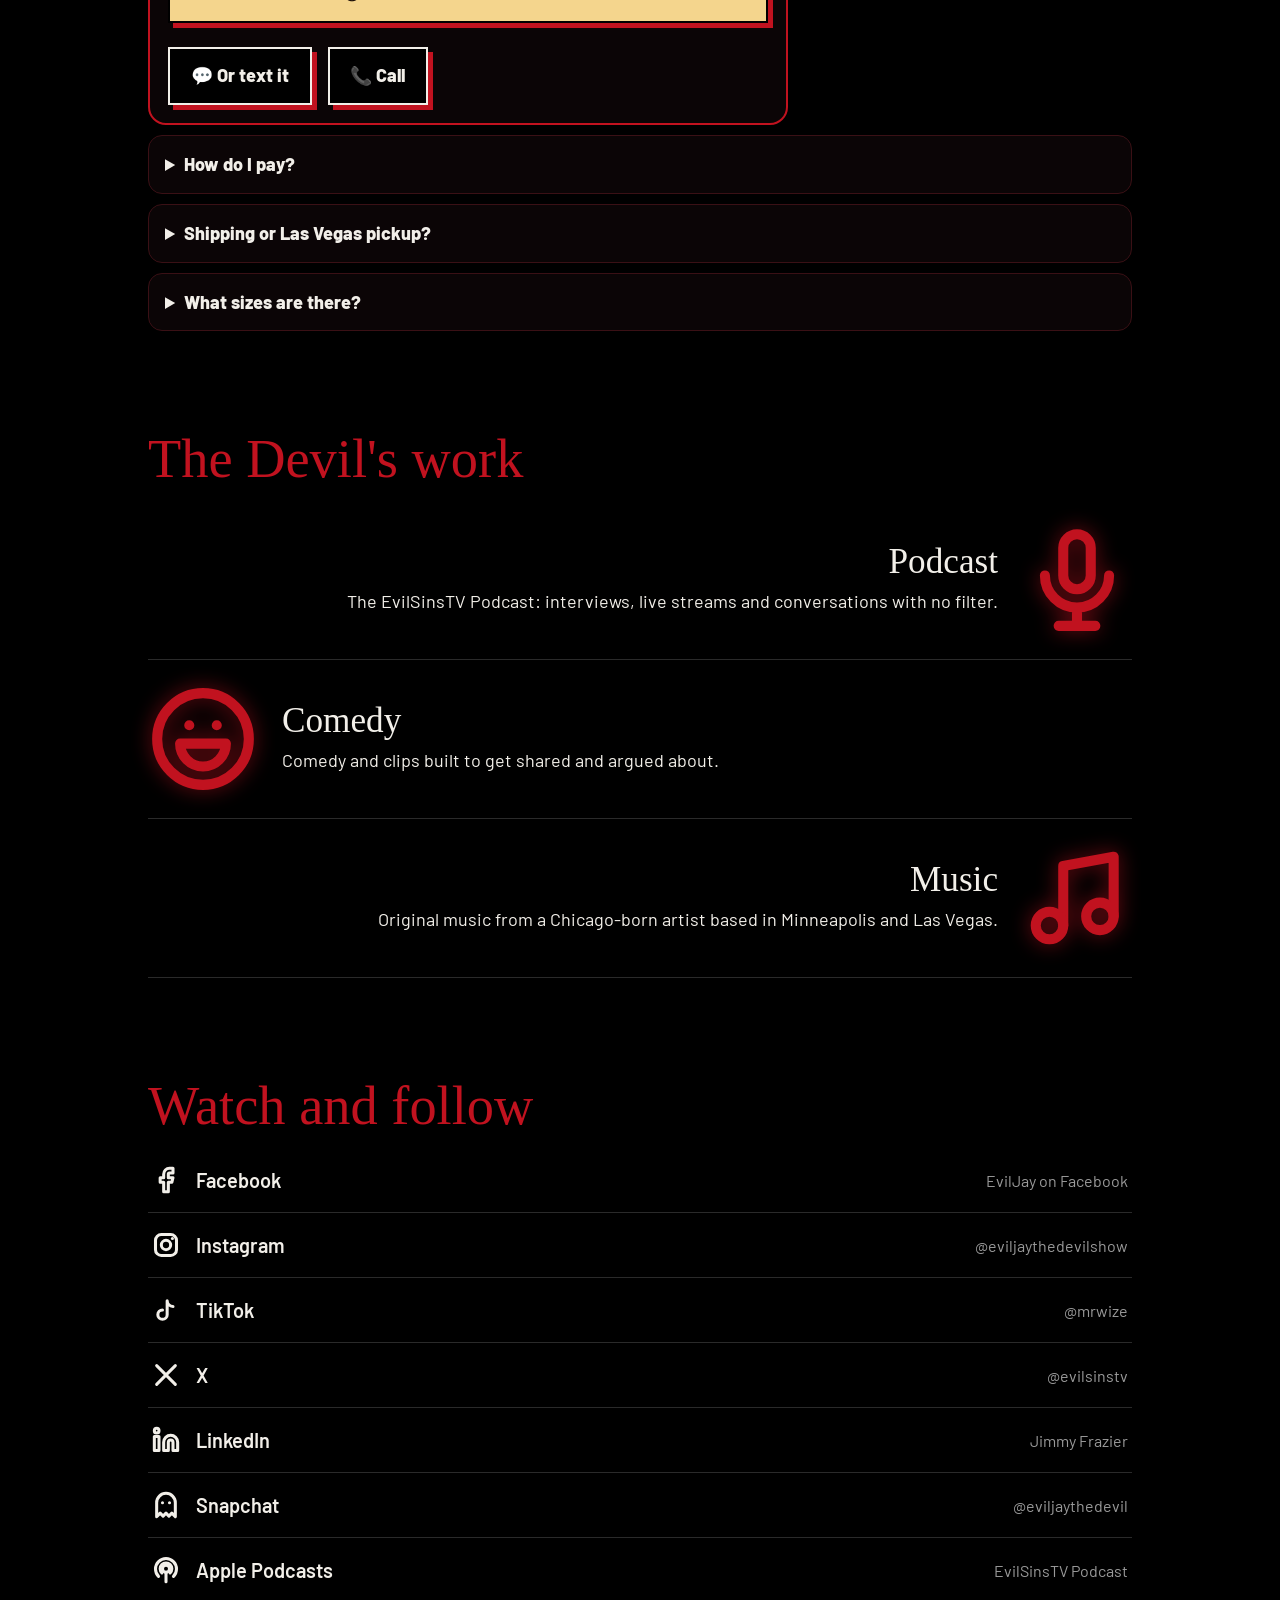
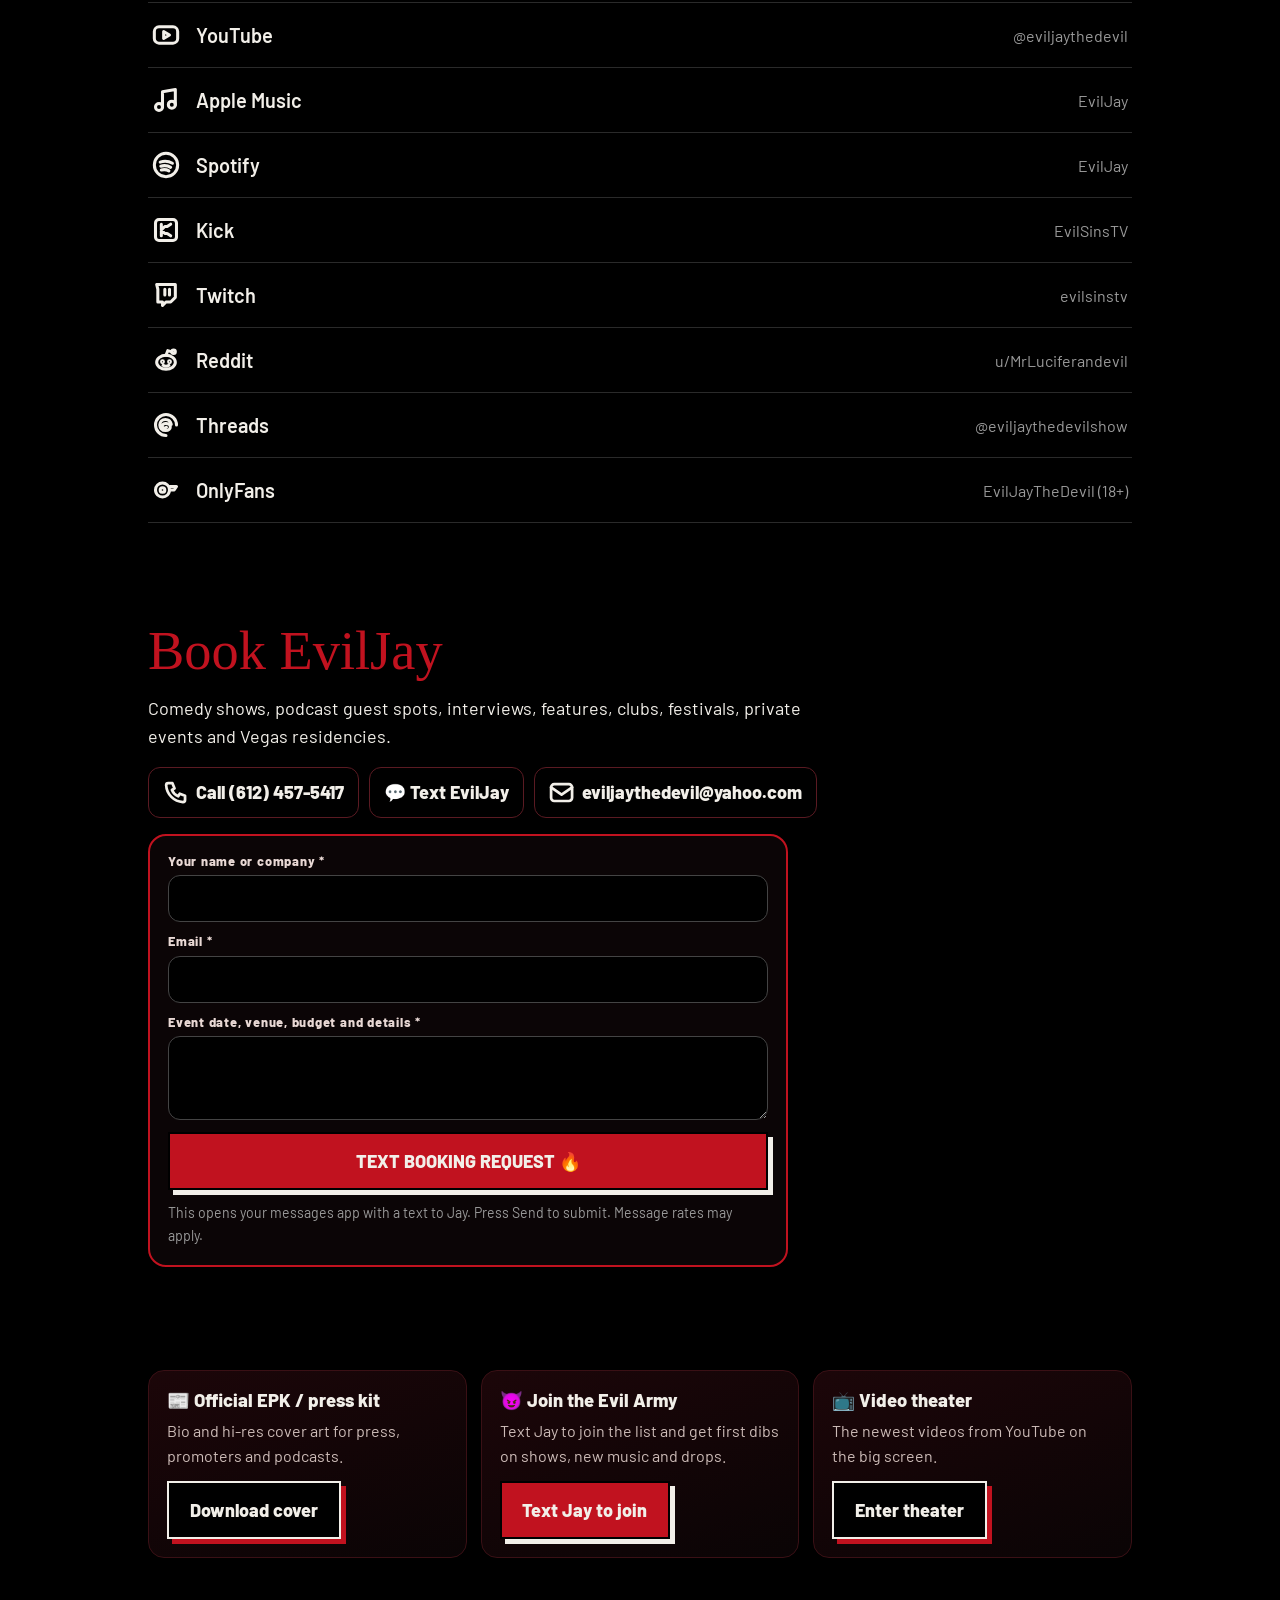
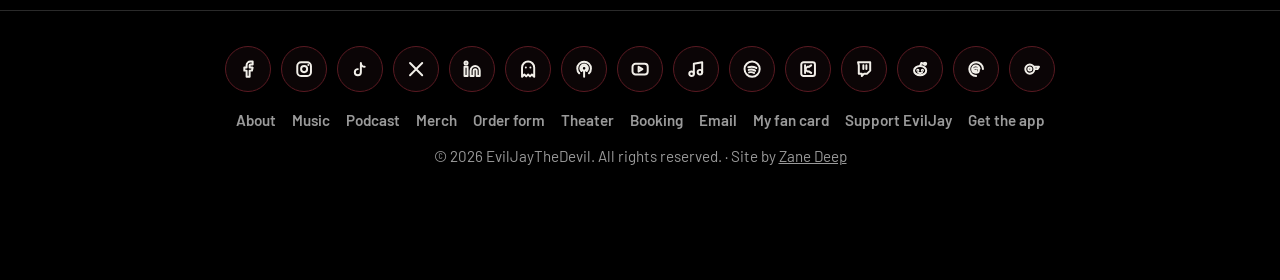
==== commit 0a829d60: "I Am Better plays when the site opens. All 15 official links, Apple Music and YouTube music buttons," ====
--- a/index.html
+++ b/index.html
@@ -250,7 +250,7 @@
 <footer><div class="wrap"><nav class="soc" aria-label="EvilJay official links"><a href="https://www.facebook.com/share/1CmsY8QurG/" rel="me noopener" target="_blank" aria-label="EvilJay on Facebook" title="Facebook"><svg class="ic" style="width:1.2em;height:1.2em"><use href="#i-fb"/></svg></a><a href="https://www.instagram.com/eviljaythedevilshow/" rel="me noopener" target="_blank" aria-label="EvilJay on Instagram" title="Instagram"><svg class="ic" style="width:1.2em;height:1.2em"><use href="#i-cam"/></svg></a><a href="https://www.tiktok.com/@mrwize" rel="me noopener" target="_blank" aria-label="EvilJay on TikTok" title="TikTok"><svg class="ic" style="width:1.2em;height:1.2em"><use href="#i-tt"/></svg></a><a href="https://x.com/evilsinstv" rel="me noopener" target="_blank" aria-label="EvilJay on X" title="X"><svg class="ic" style="width:1.2em;height:1.2em"><use href="#i-x"/></svg></a><a href="https://www.linkedin.com/in/jimmy-frazier-95256634a" rel="me noopener" target="_blank" aria-label="EvilJay on LinkedIn" title="LinkedIn"><svg class="ic" style="width:1.2em;height:1.2em"><use href="#i-in"/></svg></a><a href="https://snapchat.com/t/wGL9YkZZ" rel="me noopener" target="_blank" aria-label="EvilJay on Snapchat" title="Snapchat"><svg class="ic" style="width:1.2em;height:1.2em"><use href="#i-ghost"/></svg></a><a href="https://podcasts.apple.com/us/podcast/evilsinstv-podcast-savage-comedy-chaos-and-real-talk/id1836839891" rel="me noopener" target="_blank" aria-label="EvilJay on Apple Podcasts" title="Apple Podcasts"><svg class="ic" style="width:1.2em;height:1.2em"><use href="#i-pod"/></svg></a><a href="https://youtube.com/@eviljaythedevil" rel="me noopener" target="_blank" aria-label="EvilJay on YouTube" title="YouTube"><svg class="ic" style="width:1.2em;height:1.2em"><use href="#i-play"/></svg></a><a href="https://music.apple.com/us/artist/eviljay/1525461812" rel="me noopener" target="_blank" aria-label="EvilJay on Apple Music" title="Apple Music"><svg class="ic" style="width:1.2em;height:1.2em"><use href="#i-am"/></svg></a><a href="https://open.spotify.com/artist/1MR461cKZAEASGAFPbsrpy" rel="me noopener" target="_blank" aria-label="EvilJay on Spotify" title="Spotify"><svg class="ic" style="width:1.2em;height:1.2em"><use href="#i-spot"/></svg></a><a href="https://kick.com/evilsinstv" rel="me noopener" target="_blank" aria-label="EvilJay on Kick" title="Kick"><svg class="ic" style="width:1.2em;height:1.2em"><use href="#i-kick"/></svg></a><a href="https://www.twitch.tv/evilsinstv" rel="me noopener" target="_blank" aria-label="EvilJay on Twitch" title="Twitch"><svg class="ic" style="width:1.2em;height:1.2em"><use href="#i-twitch"/></svg></a><a href="https://www.reddit.com/u/MrLuciferandevil/s/NbZdU4HoLq" rel="me noopener" target="_blank" aria-label="EvilJay on Reddit" title="Reddit"><svg class="ic" style="width:1.2em;height:1.2em"><use href="#i-reddit"/></svg></a><a href="https://www.threads.com/@eviljaythedevilshow" rel="me noopener" target="_blank" aria-label="EvilJay on Threads" title="Threads"><svg class="ic" style="width:1.2em;height:1.2em"><use href="#i-threads"/></svg></a><a href="https://onlyfans.com/eviljaythedevil" rel="me noopener" target="_blank" aria-label="EvilJay on OnlyFans" title="OnlyFans"><svg class="ic" style="width:1.2em;height:1.2em"><use href="#i-of"/></svg></a></nav>
 <div class="fl"><a href="/about.html">About</a><a href="#music">Music</a><a href="#podcast">Podcast</a><a href="#merch">Merch</a><a href="#order">Order form</a><a href="/youtube.html">Theater</a><a href="#booking">Booking</a><a href="mailto:eviljaythedevil@yahoo.com">Email</a><a href="#" data-ej-fancard>My fan card</a><a href="#" data-ej-support>Support EvilJay</a><a href="#" data-ej-app>Get the app</a></div>
 <p style="margin:0 auto">&copy; 2026 EvilJayTheDevil. All rights reserved. · Site by <a href="https://www.zanedeepworld.com/" target="_blank" rel="noopener">Zane Deep</a></p></div></footer>
-<audio id="bg" loop preload="none" src="videos/fixed.mp4"></audio>
+<audio id="bg" loop preload="auto" src="/intro-song.mp3"></audio>
 <button id="musicBtn" type="button" aria-pressed="false"><svg class="ic" style="width:1.1em;height:1.1em"><use href="#i-note"/></svg><span>Play music</span></button>
 <button id="bagB" type="button" aria-label="Open your order"><b id="bagN">0</b>YOUR ORDER</button>
 <div id="toast" role="status"></div>
@@ -336,6 +336,6 @@
 ui();
 })();
 </script>
-<script src="/ej-brain.js" defer></script><script src="/ej-chat.js" defer></script><script src="/ej-popups.js" defer></script><script src="/ej-app.js" defer></script>
+<script src="/ej-brain.js" defer></script><script src="/ej-chat.js" defer></script><script src="/ej-popups.js" defer></script><script src="/ej-app.js" defer></script><script src="/ej-song.js" defer></script>
 </body>
 </html>
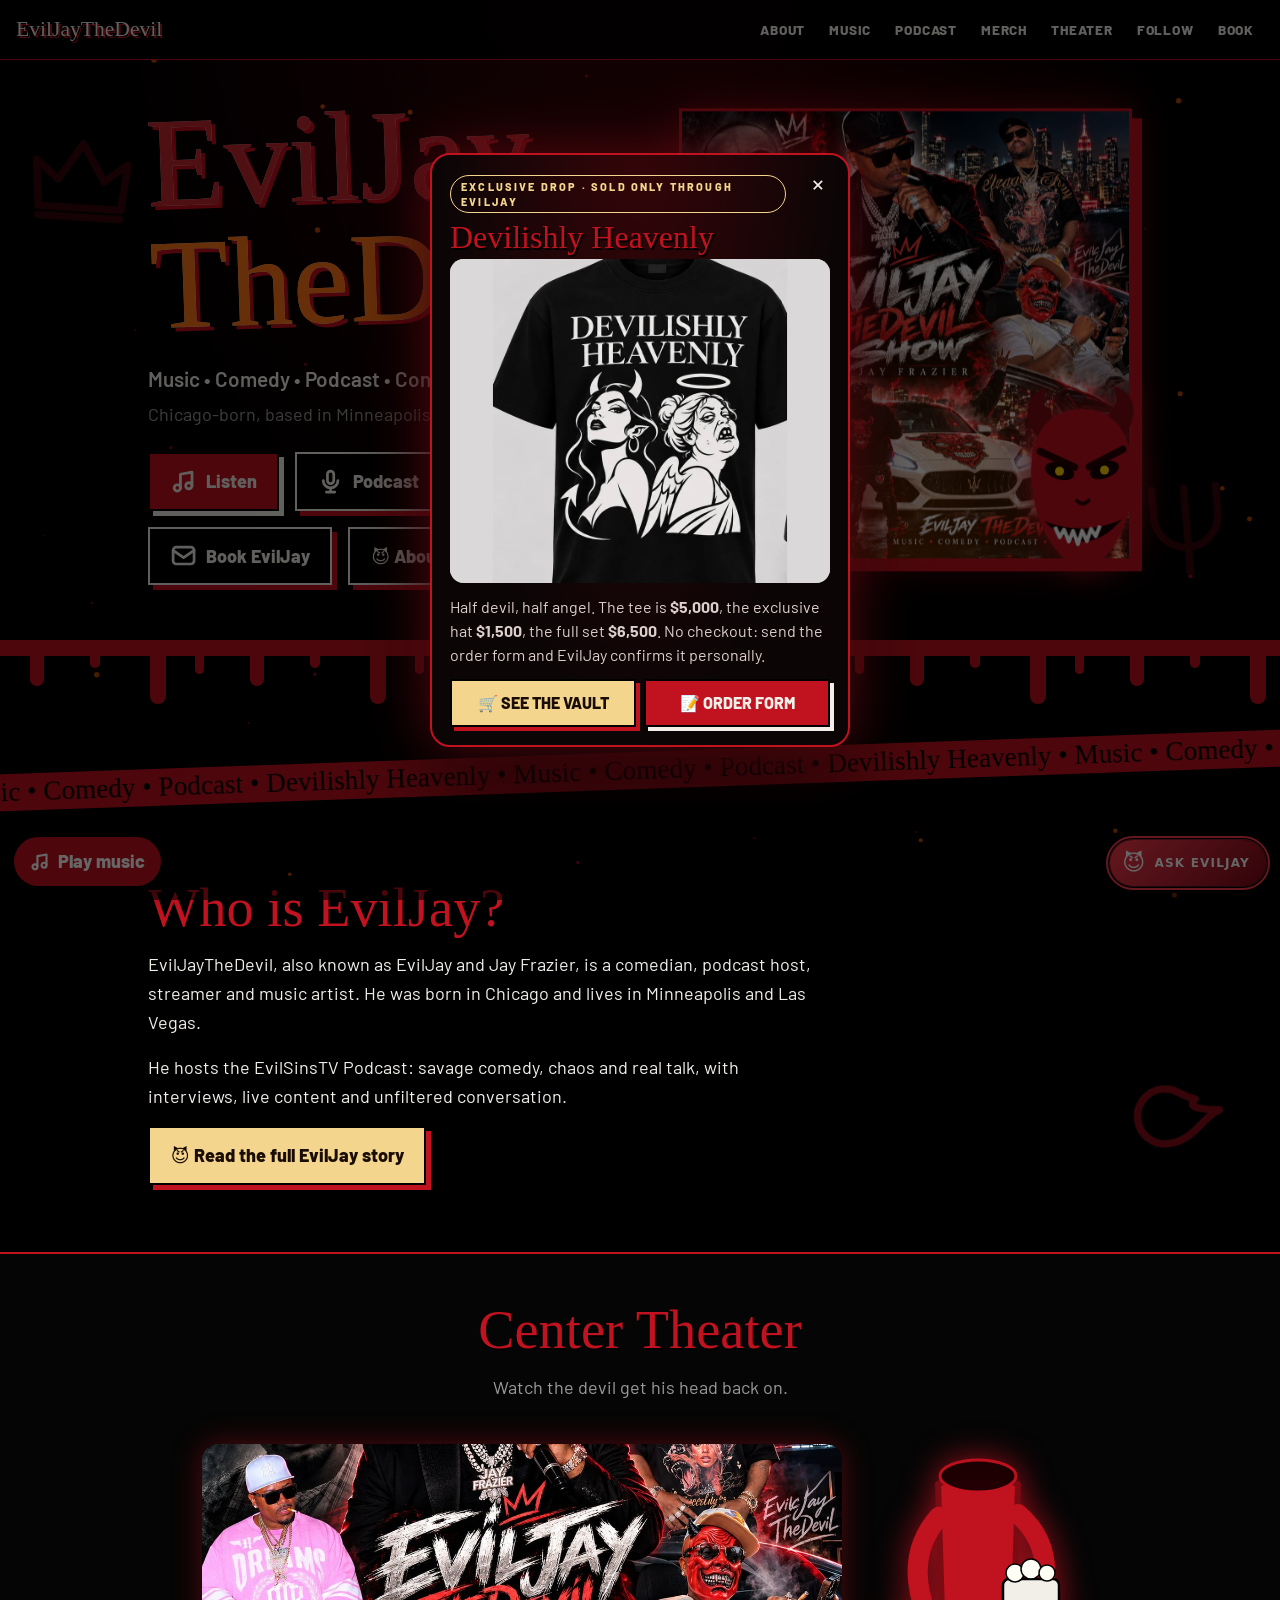
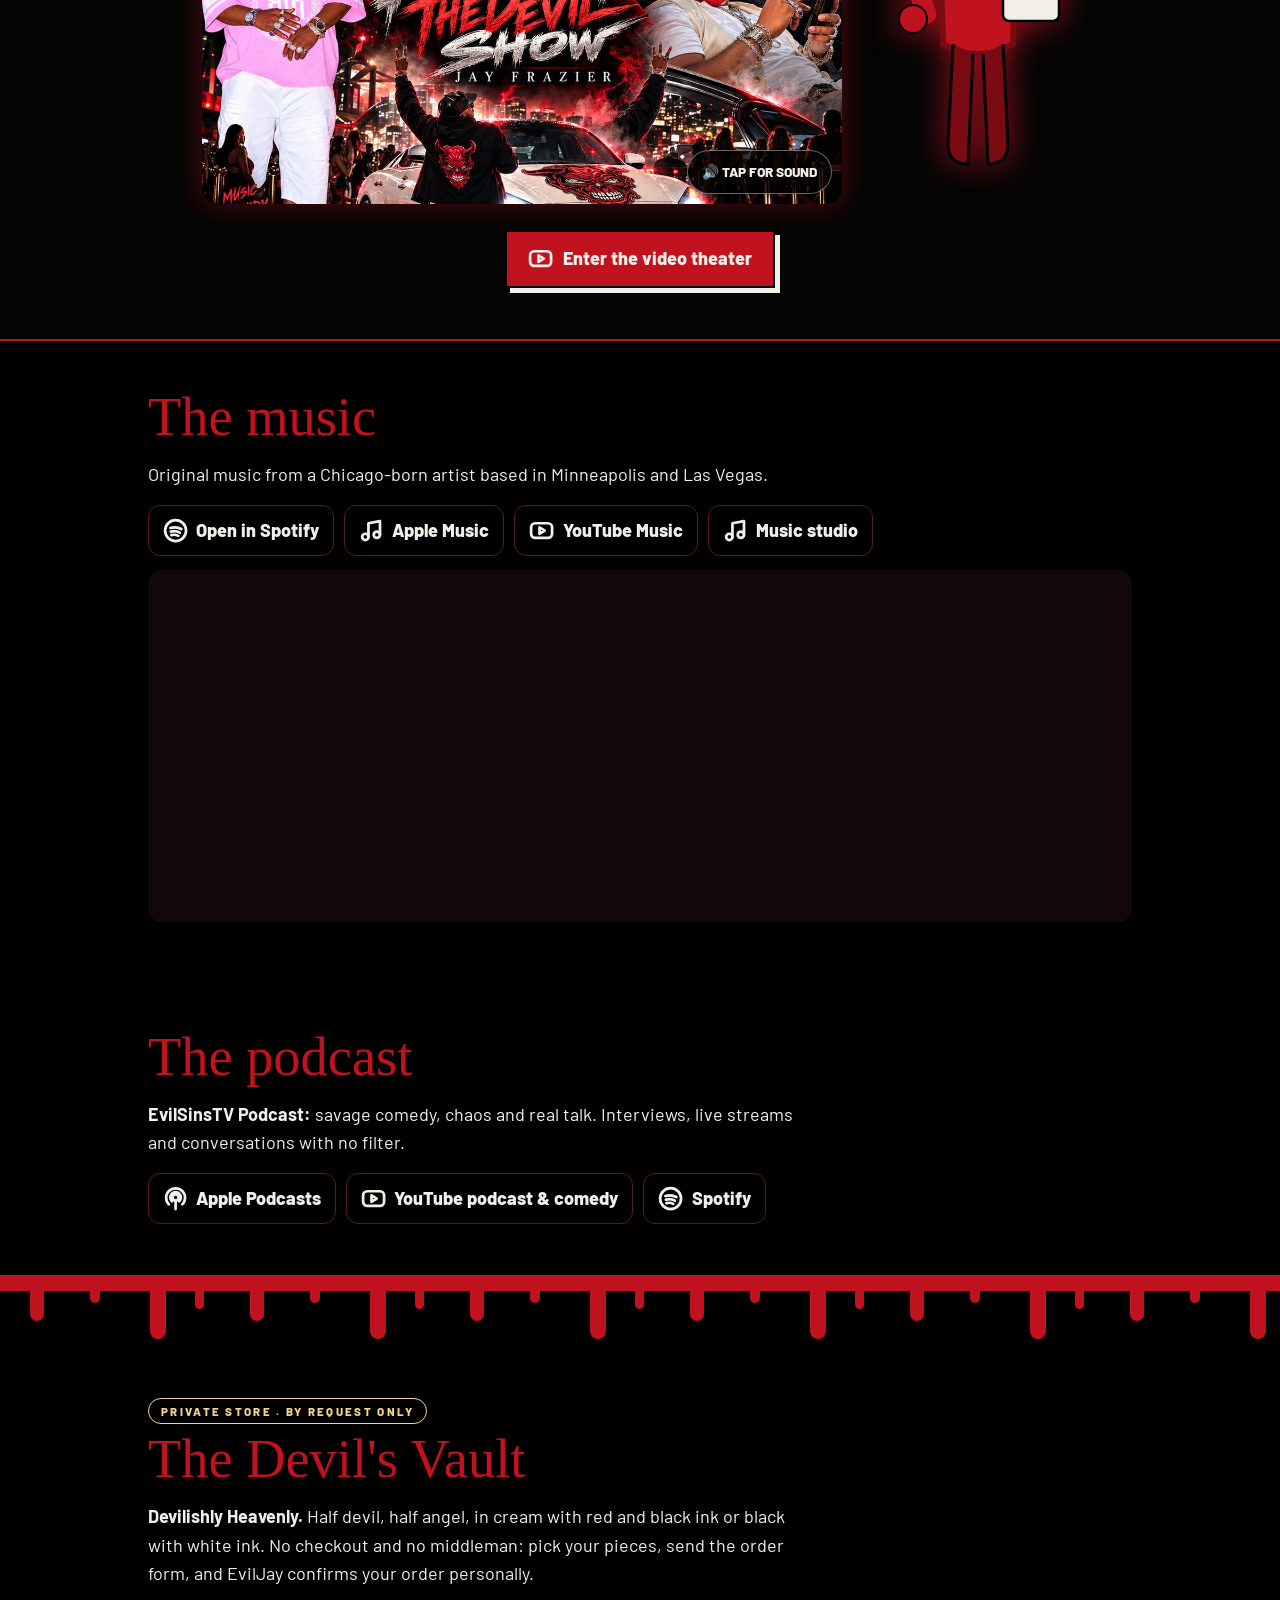
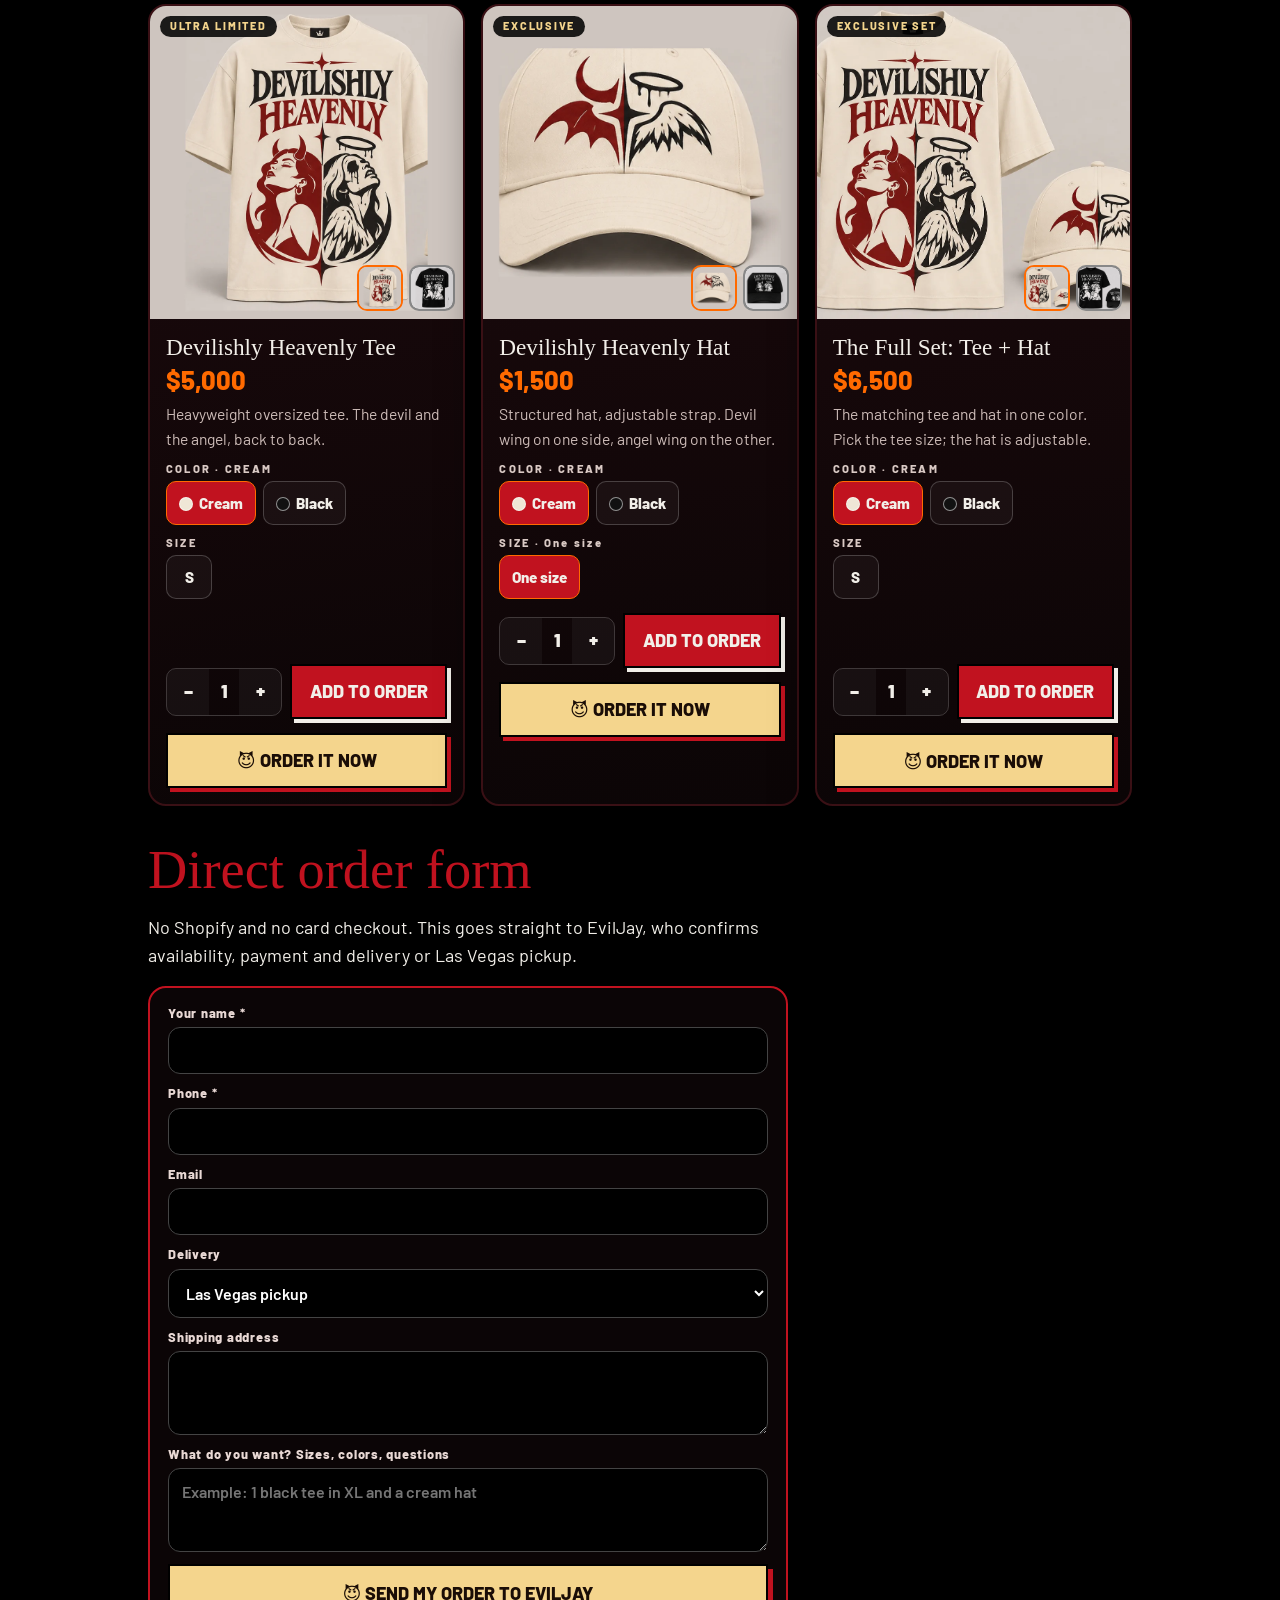
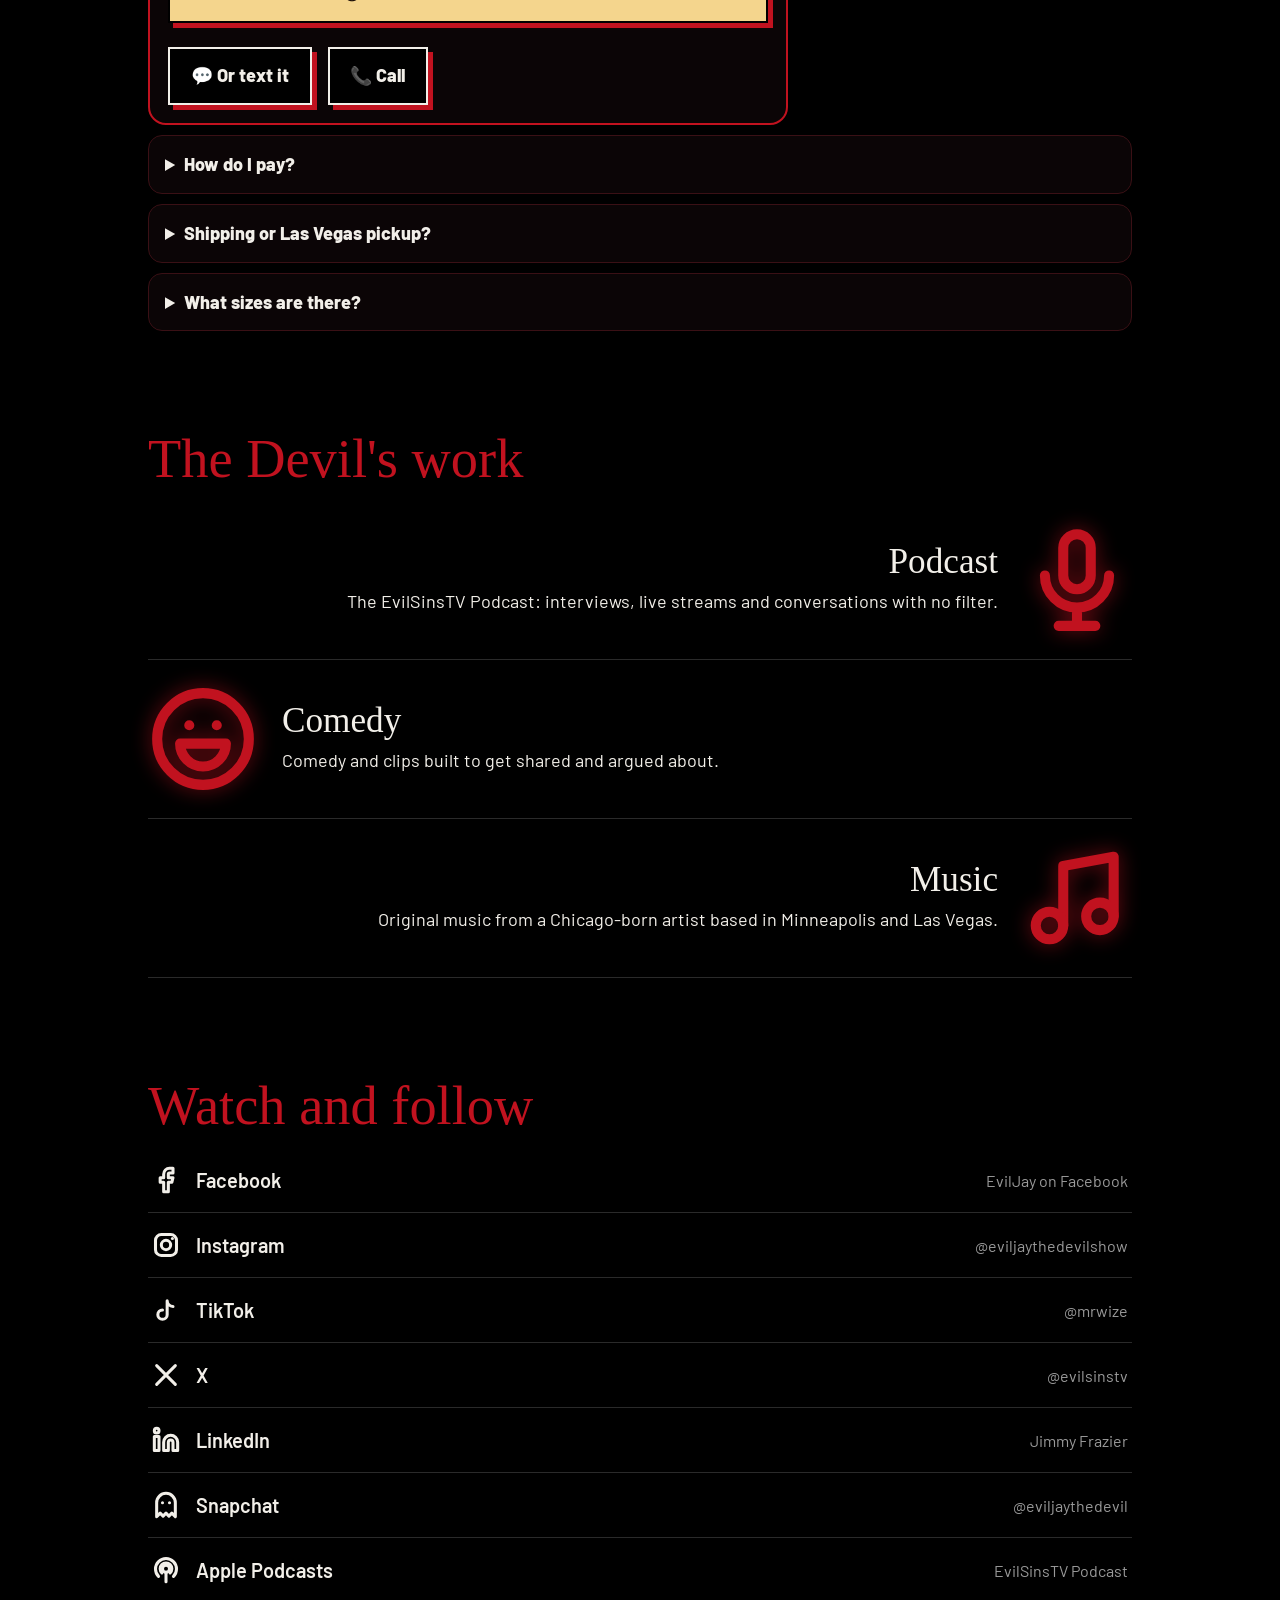
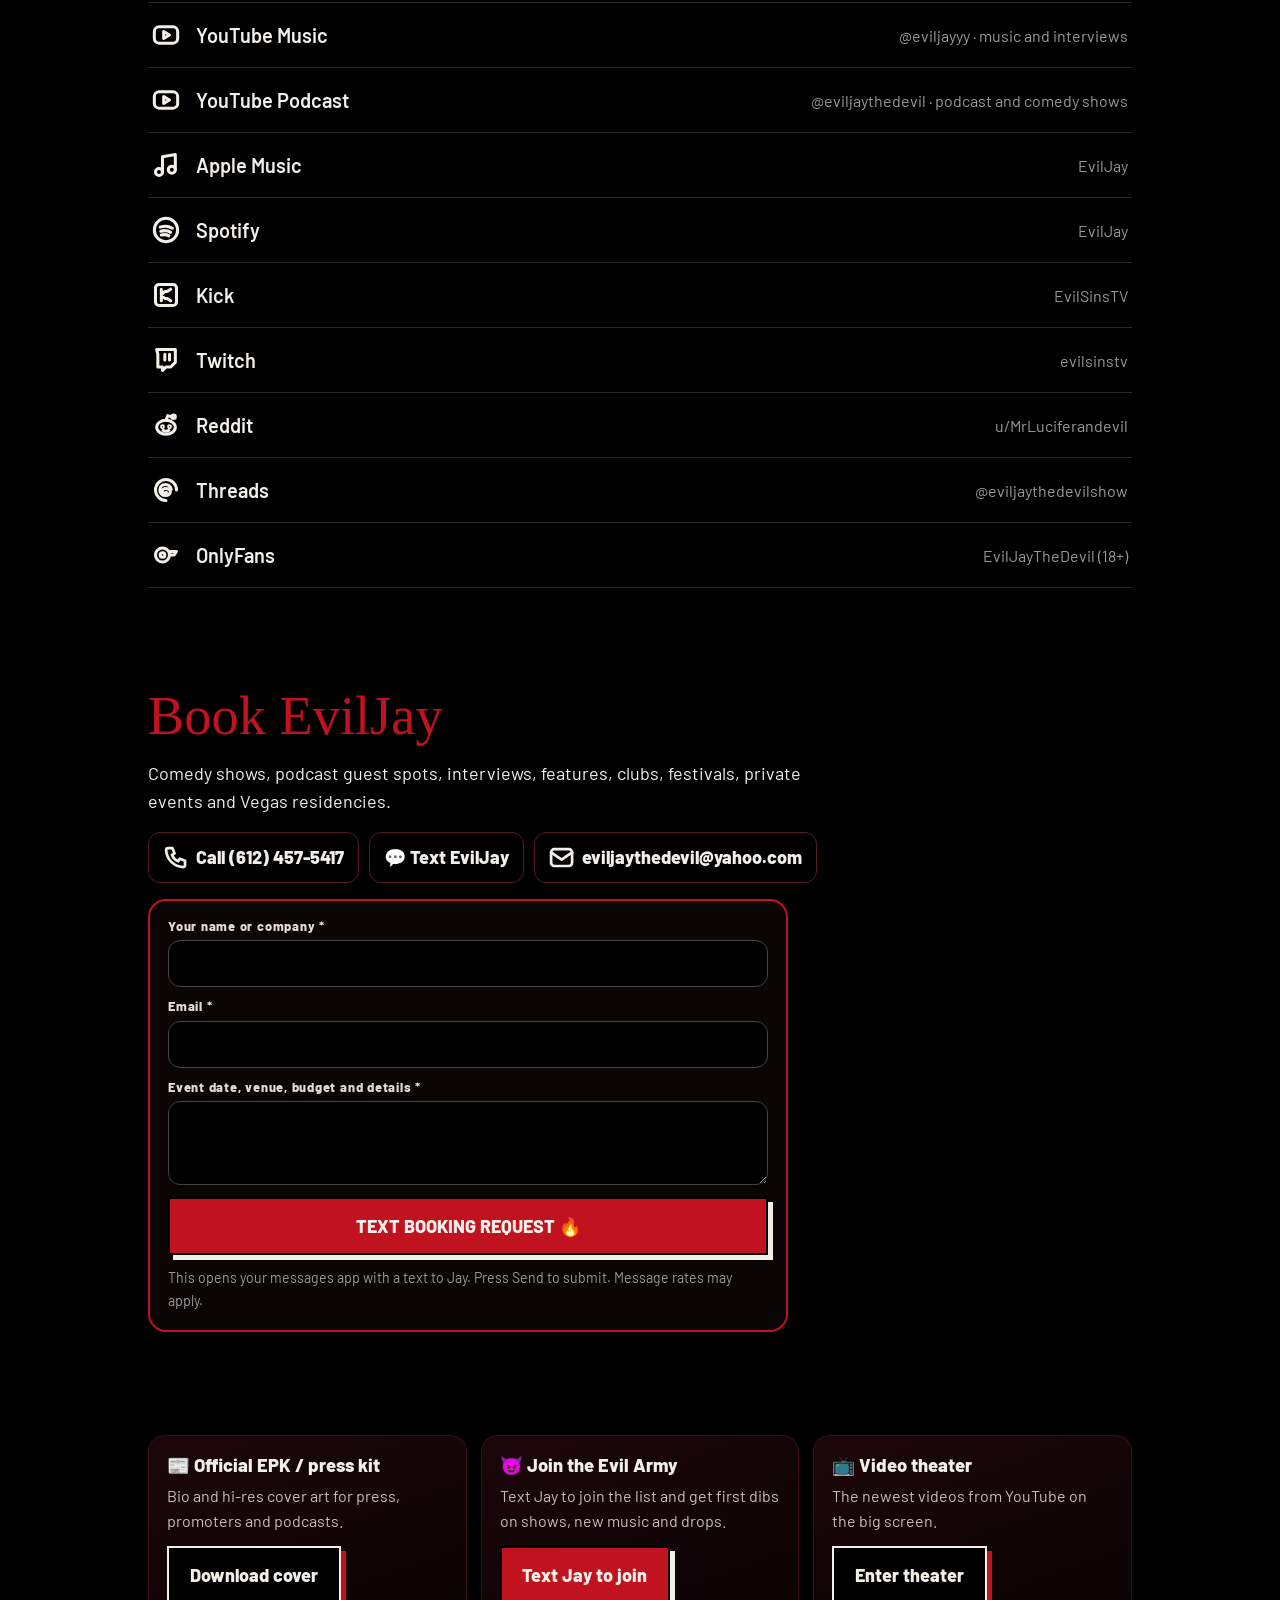
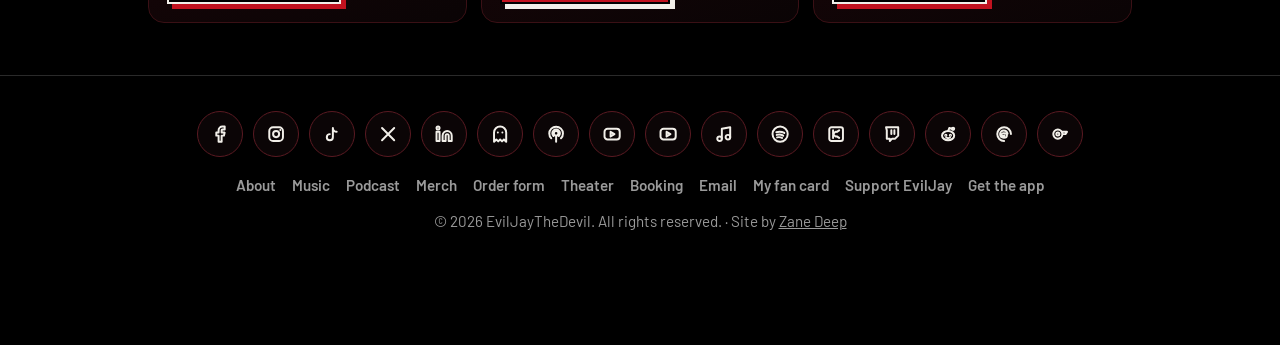
==== commit a67aad8a: "Two YouTube buttons: music and interviews, podcast and comedy. I Am Better plays when the site opens" ====
--- a/index.html
+++ b/index.html
@@ -11,7 +11,7 @@
 <link rel="preconnect" href="https://fonts.googleapis.com"><link rel="preconnect" href="https://fonts.gstatic.com" crossorigin>
 <link href="https://fonts.googleapis.com/css2?family=Permanent+Marker&family=Barlow:wght@400;600;800&display=swap" rel="stylesheet">
 <script type="application/ld+json">{"@context":"https://schema.org","@graph":[
-{"@type":"Person","@id":"https://www.eviljaythedevilshow.com/#jay","name":"EvilJayTheDevil","alternateName":["EvilJay","Evil Jay","Evil J","EvilJayTheDevilShow","Jay Frazier"],"jobTitle":"Comedian, Podcast Host, Music Artist","url":"https://www.eviljaythedevilshow.com/","image":"https://www.eviljaythedevilshow.com/images/eviljaythedevil-show-cover.jpg","birthPlace":"Chicago, Illinois","homeLocation":["Minneapolis, Minnesota","Las Vegas, Nevada"],"email":"eviljaythedevil@yahoo.com","telephone":"+1-612-457-5417","sameAs":["https://www.facebook.com/share/1CmsY8QurG/", "https://www.instagram.com/eviljaythedevilshow/", "https://www.tiktok.com/@mrwize", "https://x.com/evilsinstv", "https://www.linkedin.com/in/jimmy-frazier-95256634a", "https://snapchat.com/t/wGL9YkZZ", "https://podcasts.apple.com/us/podcast/evilsinstv-podcast-savage-comedy-chaos-and-real-talk/id1836839891", "https://youtube.com/@eviljaythedevil", "https://music.apple.com/us/artist/eviljay/1525461812", "https://open.spotify.com/artist/1MR461cKZAEASGAFPbsrpy", "https://kick.com/evilsinstv", "https://www.twitch.tv/evilsinstv", "https://www.reddit.com/u/MrLuciferandevil/s/NbZdU4HoLq", "https://www.threads.com/@eviljaythedevilshow", "https://onlyfans.com/eviljaythedevil", "https://open.spotify.com/show/6wzC2CHWjSsa4dVh2cIAWD", "https://www.snapchat.com/@eviljaythedevil"]},
+{"@type":"Person","@id":"https://www.eviljaythedevilshow.com/#jay","name":"EvilJayTheDevil","alternateName":["EvilJay","Evil Jay","Evil J","EvilJayTheDevilShow","Jay Frazier"],"jobTitle":"Comedian, Podcast Host, Music Artist","url":"https://www.eviljaythedevilshow.com/","image":"https://www.eviljaythedevilshow.com/images/eviljaythedevil-show-cover.jpg","birthPlace":"Chicago, Illinois","homeLocation":["Minneapolis, Minnesota","Las Vegas, Nevada"],"email":"eviljaythedevil@yahoo.com","telephone":"+1-612-457-5417","sameAs":["https://www.facebook.com/share/1CmsY8QurG/", "https://www.instagram.com/eviljaythedevilshow/", "https://www.tiktok.com/@mrwize", "https://x.com/evilsinstv", "https://www.linkedin.com/in/jimmy-frazier-95256634a", "https://snapchat.com/t/wGL9YkZZ", "https://podcasts.apple.com/us/podcast/evilsinstv-podcast-savage-comedy-chaos-and-real-talk/id1836839891", "https://youtube.com/@eviljayyy", "https://youtube.com/@eviljaythedevil", "https://music.apple.com/us/artist/eviljay/1525461812", "https://open.spotify.com/artist/1MR461cKZAEASGAFPbsrpy", "https://kick.com/evilsinstv", "https://www.twitch.tv/evilsinstv", "https://www.reddit.com/u/MrLuciferandevil/s/NbZdU4HoLq", "https://www.threads.com/@eviljaythedevilshow", "https://onlyfans.com/eviljaythedevil", "https://open.spotify.com/show/6wzC2CHWjSsa4dVh2cIAWD", "https://www.snapchat.com/@eviljaythedevil"]},
 {"@type":"WebSite","@id":"https://www.eviljaythedevilshow.com/#site","url":"https://www.eviljaythedevilshow.com/","name":"EvilJayTheDevil Show","publisher":{"@id":"https://www.eviljaythedevilshow.com/#jay"}},
 {"@type":"PodcastSeries","name":"EvilSinsTV Podcast: Savage Comedy, Chaos and Real Talk","url":"https://podcasts.apple.com/us/podcast/evilsinstv-podcast-savage-comedy-chaos-and-real-talk/id1836839891","author":{"@id":"https://www.eviljaythedevilshow.com/#jay"}},
 {"@type":"Store","@id":"https://www.eviljaythedevilshow.com/#vault","name":"The Devil's Vault","url":"https://www.eviljaythedevilshow.com/#merch","description":"EvilJay's private store. Orders are placed by contacting EvilJay directly; there is no online card checkout.","telephone":"+1-612-457-5417","parentOrganization":{"@id":"https://www.eviljaythedevilshow.com/#jay"}},
@@ -124,7 +124,8 @@
 
 
 
-<!-- ej-social --><meta property="og:type" content="website"><meta property="og:site_name" content="EvilJayTheDevil Show"><meta property="og:locale" content="en_US"><meta property="og:title" content="EvilJayTheDevil Show | Official Site: Comedian, Podcast Host, Music Artist"><meta property="og:description" content="Comedian, EvilSinsTV Podcast host and music artist. Chicago-born, based in Minneapolis and Las Vegas. Music, podcast, the Devilishly Heavenly drop and booking."><meta property="og:url" content="https://www.eviljaythedevilshow.com/"><meta property="og:image" content="https://www.eviljaythedevilshow.com/og-image.jpg"><meta property="og:image:secure_url" content="https://www.eviljaythedevilshow.com/og-image.jpg"><meta property="og:image:type" content="image/jpeg"><meta property="og:image:width" content="1200"><meta property="og:image:height" content="630"><meta property="og:image:alt" content="EvilJayTheDevil: comedian, podcast host and music artist. eviljaythedevilshow.com"><meta name="twitter:card" content="summary_large_image"><meta name="twitter:title" content="EvilJayTheDevil Show | Official Site: Comedian, Podcast Host, Music Artist"><meta name="twitter:description" content="Comedian, EvilSinsTV Podcast host and music artist. Chicago-born, based in Minneapolis and Las Vegas. Music, podcast, the Devilishly Heavenly drop and booking."><meta name="twitter:image" content="https://www.eviljaythedevilshow.com/og-image.jpg"><meta name="twitter:image:alt" content="EvilJayTheDevil business card"><meta name="theme-color" content="#000000"><meta name="apple-mobile-web-app-title" content="EvilJay"><meta name="apple-mobile-web-app-capable" content="yes"><meta name="mobile-web-app-capable" content="yes"><meta name="apple-mobile-web-app-status-bar-style" content="black"><link rel="icon" href="/favicon.ico" sizes="any"><link rel="icon" type="image/png" sizes="32x32" href="/favicon-32.png"><link rel="apple-touch-icon" sizes="180x180" href="/apple-touch-icon.png"><link rel="manifest" href="/site.webmanifest"><!-- /ej-social -->
+
+<style id="ejSoc16">@media(max-width:560px){footer .soc,.ejsub .soc{display:grid!important;grid-template-columns:repeat(8,1fr);gap:6px!important;max-width:360px;margin-left:auto!important;margin-right:auto!important}footer .soc a,.ejsub .soc a{width:auto!important;height:auto!important;aspect-ratio:1}}</style><!-- ej-social --><meta property="og:type" content="website"><meta property="og:site_name" content="EvilJayTheDevil Show"><meta property="og:locale" content="en_US"><meta property="og:title" content="EvilJayTheDevil Show | Official Site: Comedian, Podcast Host, Music Artist"><meta property="og:description" content="Comedian, EvilSinsTV Podcast host and music artist. Chicago-born, based in Minneapolis and Las Vegas. Music, podcast, the Devilishly Heavenly drop and booking."><meta property="og:url" content="https://www.eviljaythedevilshow.com/"><meta property="og:image" content="https://www.eviljaythedevilshow.com/og-image.jpg"><meta property="og:image:secure_url" content="https://www.eviljaythedevilshow.com/og-image.jpg"><meta property="og:image:type" content="image/jpeg"><meta property="og:image:width" content="1200"><meta property="og:image:height" content="630"><meta property="og:image:alt" content="EvilJayTheDevil: comedian, podcast host and music artist. eviljaythedevilshow.com"><meta name="twitter:card" content="summary_large_image"><meta name="twitter:title" content="EvilJayTheDevil Show | Official Site: Comedian, Podcast Host, Music Artist"><meta name="twitter:description" content="Comedian, EvilSinsTV Podcast host and music artist. Chicago-born, based in Minneapolis and Las Vegas. Music, podcast, the Devilishly Heavenly drop and booking."><meta name="twitter:image" content="https://www.eviljaythedevilshow.com/og-image.jpg"><meta name="twitter:image:alt" content="EvilJayTheDevil business card"><meta name="theme-color" content="#000000"><meta name="apple-mobile-web-app-title" content="EvilJay"><meta name="apple-mobile-web-app-capable" content="yes"><meta name="mobile-web-app-capable" content="yes"><meta name="apple-mobile-web-app-status-bar-style" content="black"><link rel="icon" href="/favicon.ico" sizes="any"><link rel="icon" type="image/png" sizes="32x32" href="/favicon-32.png"><link rel="apple-touch-icon" sizes="180x180" href="/apple-touch-icon.png"><link rel="manifest" href="/site.webmanifest"><!-- /ej-social -->
 </head>
 <body>
 <svg width="0" height="0" style="position:absolute" aria-hidden="true">
@@ -208,11 +209,11 @@
 <div class="btns" style="justify-content:center;margin-top:1.6rem"><a class="btn" href="/youtube.html"><svg class="ic"><use href="#i-play"/></svg>Enter the video theater</a></div></div></section>
 
 <section id="music"><div class="wrap"><h2 class="brush rv">The music</h2><p class="rv">Original music from a Chicago-born artist based in Minneapolis and Las Vegas.</p>
-<div class="lnk rv" style="margin-bottom:14px"><a href="https://open.spotify.com/artist/1MR461cKZAEASGAFPbsrpy" target="_blank" rel="noopener"><svg class="ic"><use href="#i-spot"/></svg>Open in Spotify</a><a href="https://music.apple.com/us/artist/eviljay/1525461812" target="_blank" rel="noopener"><svg class="ic"><use href="#i-am"/></svg>Apple Music</a><a href="https://youtube.com/@eviljaythedevil" target="_blank" rel="noopener"><svg class="ic"><use href="#i-play"/></svg>YouTube</a><a href="/spotify.html"><svg class="ic"><use href="#i-note"/></svg>Music studio</a></div>
+<div class="lnk rv" style="margin-bottom:14px"><a href="https://open.spotify.com/artist/1MR461cKZAEASGAFPbsrpy" target="_blank" rel="noopener"><svg class="ic"><use href="#i-spot"/></svg>Open in Spotify</a><a href="https://music.apple.com/us/artist/eviljay/1525461812" target="_blank" rel="noopener"><svg class="ic"><use href="#i-am"/></svg>Apple Music</a><a href="https://youtube.com/@eviljayyy" target="_blank" rel="noopener"><svg class="ic"><use href="#i-play"/></svg>YouTube Music</a><a href="/spotify.html"><svg class="ic"><use href="#i-note"/></svg>Music studio</a></div>
 <iframe class="sp" title="EvilJayTheDevil on Spotify" data-src="https://open.spotify.com/embed/artist/1MR461cKZAEASGAFPbsrpy?utm_source=generator&theme=0" loading="lazy" allow="autoplay; clipboard-write; encrypted-media; fullscreen; picture-in-picture"></iframe></div></section>
 
 <section id="podcast"><div class="wrap"><h2 class="brush rv">The podcast</h2><p class="rv"><b>EvilSinsTV Podcast:</b> savage comedy, chaos and real talk. Interviews, live streams and conversations with no filter.</p>
-<div class="lnk rv"><a href="https://podcasts.apple.com/us/podcast/evilsinstv-podcast-savage-comedy-chaos-and-real-talk/id1836839891" target="_blank" rel="noopener"><svg class="ic"><use href="#i-pod"/></svg>Apple Podcasts</a><a href="https://youtube.com/@eviljaythedevil" target="_blank" rel="noopener"><svg class="ic"><use href="#i-play"/></svg>YouTube</a><a href="https://open.spotify.com/show/6wzC2CHWjSsa4dVh2cIAWD" target="_blank" rel="noopener"><svg class="ic"><use href="#i-spot"/></svg>Spotify</a></div></div></section>
+<div class="lnk rv"><a href="https://podcasts.apple.com/us/podcast/evilsinstv-podcast-savage-comedy-chaos-and-real-talk/id1836839891" target="_blank" rel="noopener"><svg class="ic"><use href="#i-pod"/></svg>Apple Podcasts</a><a href="https://youtube.com/@eviljaythedevil" target="_blank" rel="noopener"><svg class="ic"><use href="#i-play"/></svg>YouTube podcast &amp; comedy</a><a href="https://open.spotify.com/show/6wzC2CHWjSsa4dVh2cIAWD" target="_blank" rel="noopener"><svg class="ic"><use href="#i-spot"/></svg>Spotify</a></div></div></section>
 
 <svg class="drip" aria-hidden="true"><rect width="100%" height="70" fill="url(#dp)"/></svg>
 <section id="merch"><div class="wrap"><span class="kick">PRIVATE STORE · BY REQUEST ONLY</span><h2 class="brush rv">The Devil's Vault</h2>
@@ -234,7 +235,7 @@
 <div class="row rv rv-r"><svg class="ic"><use href="#i-laugh"/></svg><div><h3 class="brush">Comedy</h3><p>Comedy and clips built to get shared and argued about.</p></div></div>
 <div class="row rv rv-l"><svg class="ic"><use href="#i-note"/></svg><div><h3 class="brush">Music</h3><p>Original music from a Chicago-born artist based in Minneapolis and Las Vegas.</p></div></div></div></section>
 
-<section id="follow"><div class="wrap"><h2 class="brush rv">Watch and follow</h2><ul class="links rv"><li><a href="https://www.facebook.com/share/1CmsY8QurG/" rel="me noopener" target="_blank"><svg class="ic"><use href="#i-fb"/></svg>Facebook<span>EvilJay on Facebook</span></a></li><li><a href="https://www.instagram.com/eviljaythedevilshow/" rel="me noopener" target="_blank"><svg class="ic"><use href="#i-cam"/></svg>Instagram<span>@eviljaythedevilshow</span></a></li><li><a href="https://www.tiktok.com/@mrwize" rel="me noopener" target="_blank"><svg class="ic"><use href="#i-tt"/></svg>TikTok<span>@mrwize</span></a></li><li><a href="https://x.com/evilsinstv" rel="me noopener" target="_blank"><svg class="ic"><use href="#i-x"/></svg>X<span>@evilsinstv</span></a></li><li><a href="https://www.linkedin.com/in/jimmy-frazier-95256634a" rel="me noopener" target="_blank"><svg class="ic"><use href="#i-in"/></svg>LinkedIn<span>Jimmy Frazier</span></a></li><li><a href="https://snapchat.com/t/wGL9YkZZ" rel="me noopener" target="_blank"><svg class="ic"><use href="#i-ghost"/></svg>Snapchat<span>@eviljaythedevil</span></a></li><li><a href="https://podcasts.apple.com/us/podcast/evilsinstv-podcast-savage-comedy-chaos-and-real-talk/id1836839891" rel="me noopener" target="_blank"><svg class="ic"><use href="#i-pod"/></svg>Apple Podcasts<span>EvilSinsTV Podcast</span></a></li><li><a href="https://youtube.com/@eviljaythedevil" rel="me noopener" target="_blank"><svg class="ic"><use href="#i-play"/></svg>YouTube<span>@eviljaythedevil</span></a></li><li><a href="https://music.apple.com/us/artist/eviljay/1525461812" rel="me noopener" target="_blank"><svg class="ic"><use href="#i-am"/></svg>Apple Music<span>EvilJay</span></a></li><li><a href="https://open.spotify.com/artist/1MR461cKZAEASGAFPbsrpy" rel="me noopener" target="_blank"><svg class="ic"><use href="#i-spot"/></svg>Spotify<span>EvilJay</span></a></li><li><a href="https://kick.com/evilsinstv" rel="me noopener" target="_blank"><svg class="ic"><use href="#i-kick"/></svg>Kick<span>EvilSinsTV</span></a></li><li><a href="https://www.twitch.tv/evilsinstv" rel="me noopener" target="_blank"><svg class="ic"><use href="#i-twitch"/></svg>Twitch<span>evilsinstv</span></a></li><li><a href="https://www.reddit.com/u/MrLuciferandevil/s/NbZdU4HoLq" rel="me noopener" target="_blank"><svg class="ic"><use href="#i-reddit"/></svg>Reddit<span>u/MrLuciferandevil</span></a></li><li><a href="https://www.threads.com/@eviljaythedevilshow" rel="me noopener" target="_blank"><svg class="ic"><use href="#i-threads"/></svg>Threads<span>@eviljaythedevilshow</span></a></li><li><a href="https://onlyfans.com/eviljaythedevil" rel="me noopener" target="_blank"><svg class="ic"><use href="#i-of"/></svg>OnlyFans<span>EvilJayTheDevil (18+)</span></a></li></ul></div></section>
+<section id="follow"><div class="wrap"><h2 class="brush rv">Watch and follow</h2><ul class="links rv"><li><a href="https://www.facebook.com/share/1CmsY8QurG/" rel="me noopener" target="_blank"><svg class="ic"><use href="#i-fb"/></svg>Facebook<span>EvilJay on Facebook</span></a></li><li><a href="https://www.instagram.com/eviljaythedevilshow/" rel="me noopener" target="_blank"><svg class="ic"><use href="#i-cam"/></svg>Instagram<span>@eviljaythedevilshow</span></a></li><li><a href="https://www.tiktok.com/@mrwize" rel="me noopener" target="_blank"><svg class="ic"><use href="#i-tt"/></svg>TikTok<span>@mrwize</span></a></li><li><a href="https://x.com/evilsinstv" rel="me noopener" target="_blank"><svg class="ic"><use href="#i-x"/></svg>X<span>@evilsinstv</span></a></li><li><a href="https://www.linkedin.com/in/jimmy-frazier-95256634a" rel="me noopener" target="_blank"><svg class="ic"><use href="#i-in"/></svg>LinkedIn<span>Jimmy Frazier</span></a></li><li><a href="https://snapchat.com/t/wGL9YkZZ" rel="me noopener" target="_blank"><svg class="ic"><use href="#i-ghost"/></svg>Snapchat<span>@eviljaythedevil</span></a></li><li><a href="https://podcasts.apple.com/us/podcast/evilsinstv-podcast-savage-comedy-chaos-and-real-talk/id1836839891" rel="me noopener" target="_blank"><svg class="ic"><use href="#i-pod"/></svg>Apple Podcasts<span>EvilSinsTV Podcast</span></a></li><li><a href="https://youtube.com/@eviljayyy" rel="me noopener" target="_blank"><svg class="ic"><use href="#i-play"/></svg>YouTube Music<span>@eviljayyy · music and interviews</span></a></li><li><a href="https://youtube.com/@eviljaythedevil" rel="me noopener" target="_blank"><svg class="ic"><use href="#i-play"/></svg>YouTube Podcast<span>@eviljaythedevil · podcast and comedy shows</span></a></li><li><a href="https://music.apple.com/us/artist/eviljay/1525461812" rel="me noopener" target="_blank"><svg class="ic"><use href="#i-am"/></svg>Apple Music<span>EvilJay</span></a></li><li><a href="https://open.spotify.com/artist/1MR461cKZAEASGAFPbsrpy" rel="me noopener" target="_blank"><svg class="ic"><use href="#i-spot"/></svg>Spotify<span>EvilJay</span></a></li><li><a href="https://kick.com/evilsinstv" rel="me noopener" target="_blank"><svg class="ic"><use href="#i-kick"/></svg>Kick<span>EvilSinsTV</span></a></li><li><a href="https://www.twitch.tv/evilsinstv" rel="me noopener" target="_blank"><svg class="ic"><use href="#i-twitch"/></svg>Twitch<span>evilsinstv</span></a></li><li><a href="https://www.reddit.com/u/MrLuciferandevil/s/NbZdU4HoLq" rel="me noopener" target="_blank"><svg class="ic"><use href="#i-reddit"/></svg>Reddit<span>u/MrLuciferandevil</span></a></li><li><a href="https://www.threads.com/@eviljaythedevilshow" rel="me noopener" target="_blank"><svg class="ic"><use href="#i-threads"/></svg>Threads<span>@eviljaythedevilshow</span></a></li><li><a href="https://onlyfans.com/eviljaythedevil" rel="me noopener" target="_blank"><svg class="ic"><use href="#i-of"/></svg>OnlyFans<span>EvilJayTheDevil (18+)</span></a></li></ul></div></section>
 
 <section id="booking"><svg class="deco ic" data-s=".2" data-r="-.07" style="left:3%;top:20%"><use href="#i-fork"/></svg>
 <div class="wrap"><h2 class="brush rv">Book EvilJay</h2><p class="rv">Comedy shows, podcast guest spots, interviews, features, clubs, festivals, private events and Vegas residencies.</p>
@@ -247,7 +248,7 @@
 <div class="card"><h3>😈 Join the Evil Army</h3><p>Text Jay to join the list and get first dibs on shows, new music and drops.</p><a class="btn" href="sms:+16124575417?&body=Add%20me%20to%20the%20Evil%20Army!">Text Jay to join</a></div>
 <div class="card"><h3>📺 Video theater</h3><p>The newest videos from YouTube on the big screen.</p><a class="btn alt" href="/youtube.html">Enter theater</a></div></div></div></section>
 </main>
-<footer><div class="wrap"><nav class="soc" aria-label="EvilJay official links"><a href="https://www.facebook.com/share/1CmsY8QurG/" rel="me noopener" target="_blank" aria-label="EvilJay on Facebook" title="Facebook"><svg class="ic" style="width:1.2em;height:1.2em"><use href="#i-fb"/></svg></a><a href="https://www.instagram.com/eviljaythedevilshow/" rel="me noopener" target="_blank" aria-label="EvilJay on Instagram" title="Instagram"><svg class="ic" style="width:1.2em;height:1.2em"><use href="#i-cam"/></svg></a><a href="https://www.tiktok.com/@mrwize" rel="me noopener" target="_blank" aria-label="EvilJay on TikTok" title="TikTok"><svg class="ic" style="width:1.2em;height:1.2em"><use href="#i-tt"/></svg></a><a href="https://x.com/evilsinstv" rel="me noopener" target="_blank" aria-label="EvilJay on X" title="X"><svg class="ic" style="width:1.2em;height:1.2em"><use href="#i-x"/></svg></a><a href="https://www.linkedin.com/in/jimmy-frazier-95256634a" rel="me noopener" target="_blank" aria-label="EvilJay on LinkedIn" title="LinkedIn"><svg class="ic" style="width:1.2em;height:1.2em"><use href="#i-in"/></svg></a><a href="https://snapchat.com/t/wGL9YkZZ" rel="me noopener" target="_blank" aria-label="EvilJay on Snapchat" title="Snapchat"><svg class="ic" style="width:1.2em;height:1.2em"><use href="#i-ghost"/></svg></a><a href="https://podcasts.apple.com/us/podcast/evilsinstv-podcast-savage-comedy-chaos-and-real-talk/id1836839891" rel="me noopener" target="_blank" aria-label="EvilJay on Apple Podcasts" title="Apple Podcasts"><svg class="ic" style="width:1.2em;height:1.2em"><use href="#i-pod"/></svg></a><a href="https://youtube.com/@eviljaythedevil" rel="me noopener" target="_blank" aria-label="EvilJay on YouTube" title="YouTube"><svg class="ic" style="width:1.2em;height:1.2em"><use href="#i-play"/></svg></a><a href="https://music.apple.com/us/artist/eviljay/1525461812" rel="me noopener" target="_blank" aria-label="EvilJay on Apple Music" title="Apple Music"><svg class="ic" style="width:1.2em;height:1.2em"><use href="#i-am"/></svg></a><a href="https://open.spotify.com/artist/1MR461cKZAEASGAFPbsrpy" rel="me noopener" target="_blank" aria-label="EvilJay on Spotify" title="Spotify"><svg class="ic" style="width:1.2em;height:1.2em"><use href="#i-spot"/></svg></a><a href="https://kick.com/evilsinstv" rel="me noopener" target="_blank" aria-label="EvilJay on Kick" title="Kick"><svg class="ic" style="width:1.2em;height:1.2em"><use href="#i-kick"/></svg></a><a href="https://www.twitch.tv/evilsinstv" rel="me noopener" target="_blank" aria-label="EvilJay on Twitch" title="Twitch"><svg class="ic" style="width:1.2em;height:1.2em"><use href="#i-twitch"/></svg></a><a href="https://www.reddit.com/u/MrLuciferandevil/s/NbZdU4HoLq" rel="me noopener" target="_blank" aria-label="EvilJay on Reddit" title="Reddit"><svg class="ic" style="width:1.2em;height:1.2em"><use href="#i-reddit"/></svg></a><a href="https://www.threads.com/@eviljaythedevilshow" rel="me noopener" target="_blank" aria-label="EvilJay on Threads" title="Threads"><svg class="ic" style="width:1.2em;height:1.2em"><use href="#i-threads"/></svg></a><a href="https://onlyfans.com/eviljaythedevil" rel="me noopener" target="_blank" aria-label="EvilJay on OnlyFans" title="OnlyFans"><svg class="ic" style="width:1.2em;height:1.2em"><use href="#i-of"/></svg></a></nav>
+<footer><div class="wrap"><nav class="soc" aria-label="EvilJay official links"><a href="https://www.facebook.com/share/1CmsY8QurG/" rel="me noopener" target="_blank" aria-label="EvilJay on Facebook" title="Facebook"><svg class="ic" style="width:1.2em;height:1.2em"><use href="#i-fb"/></svg></a><a href="https://www.instagram.com/eviljaythedevilshow/" rel="me noopener" target="_blank" aria-label="EvilJay on Instagram" title="Instagram"><svg class="ic" style="width:1.2em;height:1.2em"><use href="#i-cam"/></svg></a><a href="https://www.tiktok.com/@mrwize" rel="me noopener" target="_blank" aria-label="EvilJay on TikTok" title="TikTok"><svg class="ic" style="width:1.2em;height:1.2em"><use href="#i-tt"/></svg></a><a href="https://x.com/evilsinstv" rel="me noopener" target="_blank" aria-label="EvilJay on X" title="X"><svg class="ic" style="width:1.2em;height:1.2em"><use href="#i-x"/></svg></a><a href="https://www.linkedin.com/in/jimmy-frazier-95256634a" rel="me noopener" target="_blank" aria-label="EvilJay on LinkedIn" title="LinkedIn"><svg class="ic" style="width:1.2em;height:1.2em"><use href="#i-in"/></svg></a><a href="https://snapchat.com/t/wGL9YkZZ" rel="me noopener" target="_blank" aria-label="EvilJay on Snapchat" title="Snapchat"><svg class="ic" style="width:1.2em;height:1.2em"><use href="#i-ghost"/></svg></a><a href="https://podcasts.apple.com/us/podcast/evilsinstv-podcast-savage-comedy-chaos-and-real-talk/id1836839891" rel="me noopener" target="_blank" aria-label="EvilJay on Apple Podcasts" title="Apple Podcasts"><svg class="ic" style="width:1.2em;height:1.2em"><use href="#i-pod"/></svg></a><a href="https://youtube.com/@eviljayyy" rel="me noopener" target="_blank" aria-label="EvilJay on YouTube Music" title="YouTube Music"><svg class="ic" style="width:1.2em;height:1.2em"><use href="#i-play"/></svg></a><a href="https://youtube.com/@eviljaythedevil" rel="me noopener" target="_blank" aria-label="EvilJay on YouTube Podcast" title="YouTube Podcast"><svg class="ic" style="width:1.2em;height:1.2em"><use href="#i-play"/></svg></a><a href="https://music.apple.com/us/artist/eviljay/1525461812" rel="me noopener" target="_blank" aria-label="EvilJay on Apple Music" title="Apple Music"><svg class="ic" style="width:1.2em;height:1.2em"><use href="#i-am"/></svg></a><a href="https://open.spotify.com/artist/1MR461cKZAEASGAFPbsrpy" rel="me noopener" target="_blank" aria-label="EvilJay on Spotify" title="Spotify"><svg class="ic" style="width:1.2em;height:1.2em"><use href="#i-spot"/></svg></a><a href="https://kick.com/evilsinstv" rel="me noopener" target="_blank" aria-label="EvilJay on Kick" title="Kick"><svg class="ic" style="width:1.2em;height:1.2em"><use href="#i-kick"/></svg></a><a href="https://www.twitch.tv/evilsinstv" rel="me noopener" target="_blank" aria-label="EvilJay on Twitch" title="Twitch"><svg class="ic" style="width:1.2em;height:1.2em"><use href="#i-twitch"/></svg></a><a href="https://www.reddit.com/u/MrLuciferandevil/s/NbZdU4HoLq" rel="me noopener" target="_blank" aria-label="EvilJay on Reddit" title="Reddit"><svg class="ic" style="width:1.2em;height:1.2em"><use href="#i-reddit"/></svg></a><a href="https://www.threads.com/@eviljaythedevilshow" rel="me noopener" target="_blank" aria-label="EvilJay on Threads" title="Threads"><svg class="ic" style="width:1.2em;height:1.2em"><use href="#i-threads"/></svg></a><a href="https://onlyfans.com/eviljaythedevil" rel="me noopener" target="_blank" aria-label="EvilJay on OnlyFans" title="OnlyFans"><svg class="ic" style="width:1.2em;height:1.2em"><use href="#i-of"/></svg></a></nav>
 <div class="fl"><a href="/about.html">About</a><a href="#music">Music</a><a href="#podcast">Podcast</a><a href="#merch">Merch</a><a href="#order">Order form</a><a href="/youtube.html">Theater</a><a href="#booking">Booking</a><a href="mailto:eviljaythedevil@yahoo.com">Email</a><a href="#" data-ej-fancard>My fan card</a><a href="#" data-ej-support>Support EvilJay</a><a href="#" data-ej-app>Get the app</a></div>
 <p style="margin:0 auto">&copy; 2026 EvilJayTheDevil. All rights reserved. · Site by <a href="https://www.zanedeepworld.com/" target="_blank" rel="noopener">Zane Deep</a></p></div></footer>
 <audio id="bg" loop preload="auto" src="/intro-song.mp3"></audio>
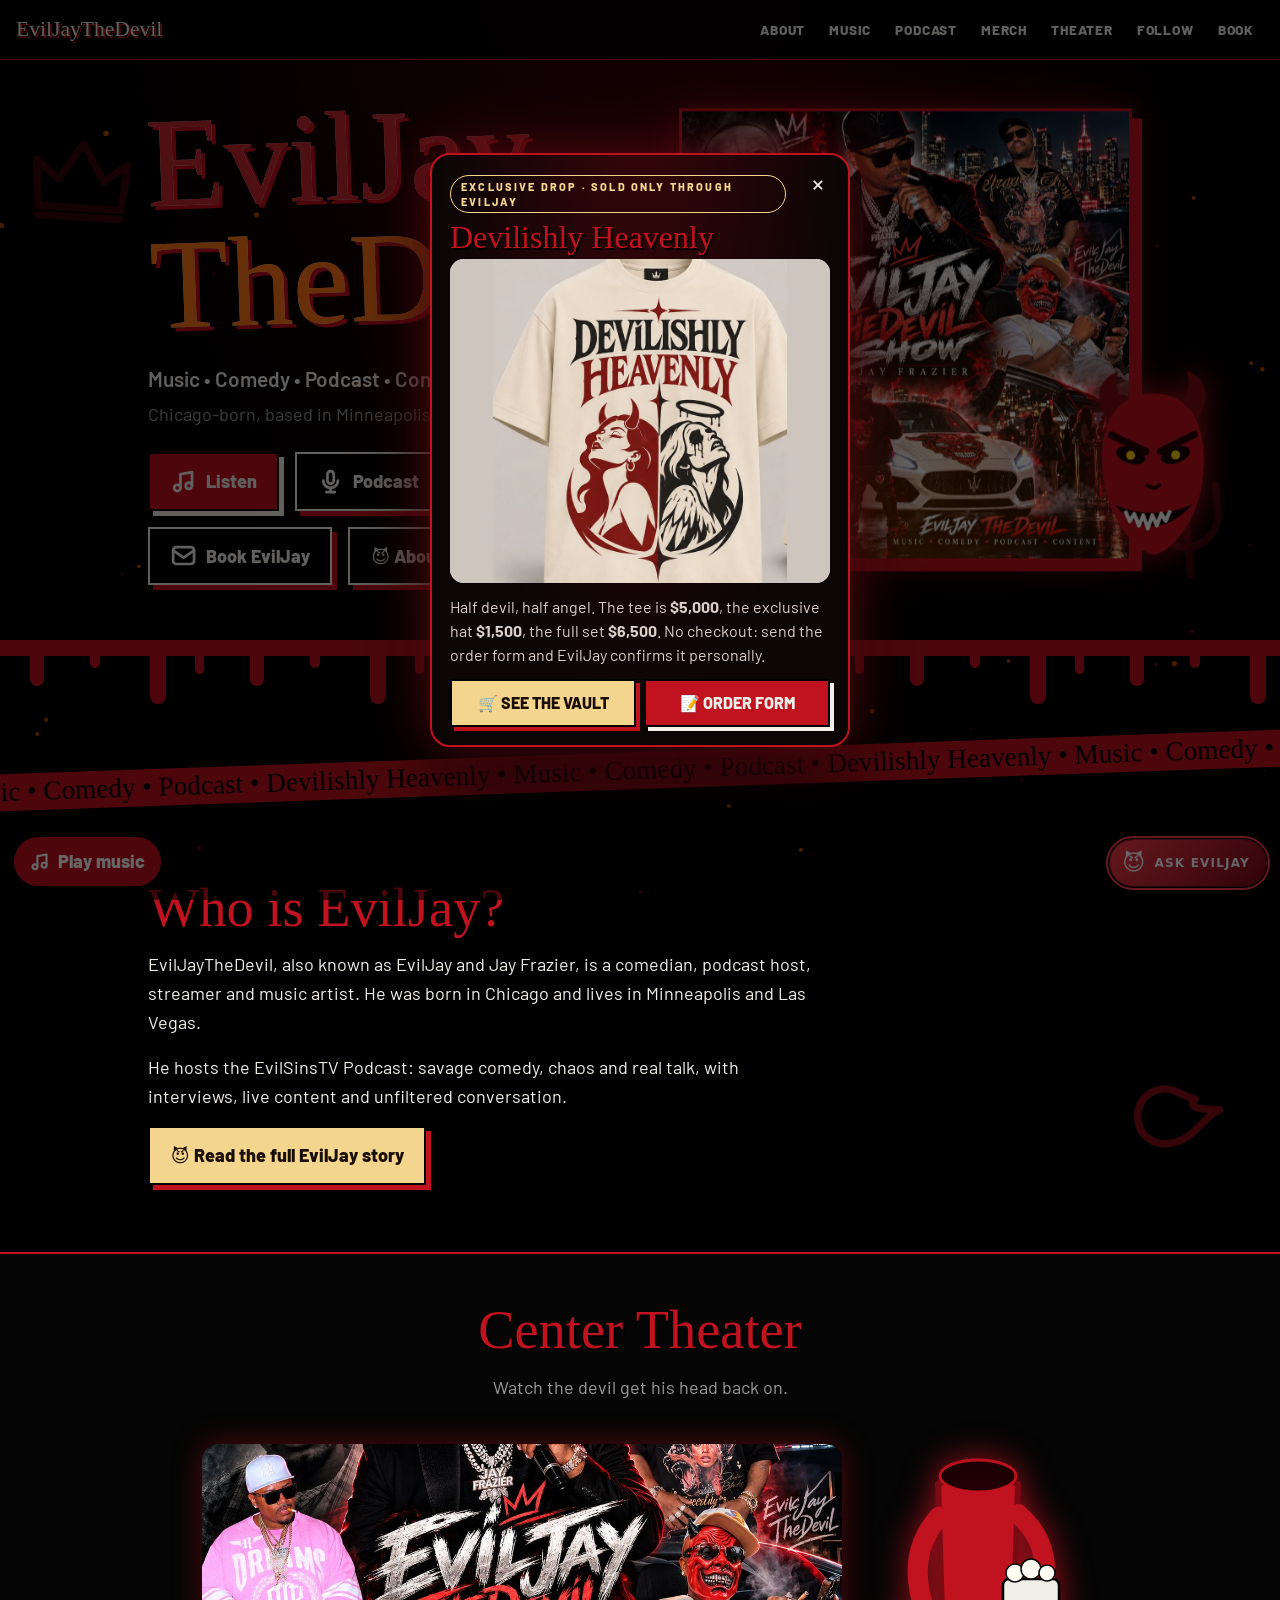
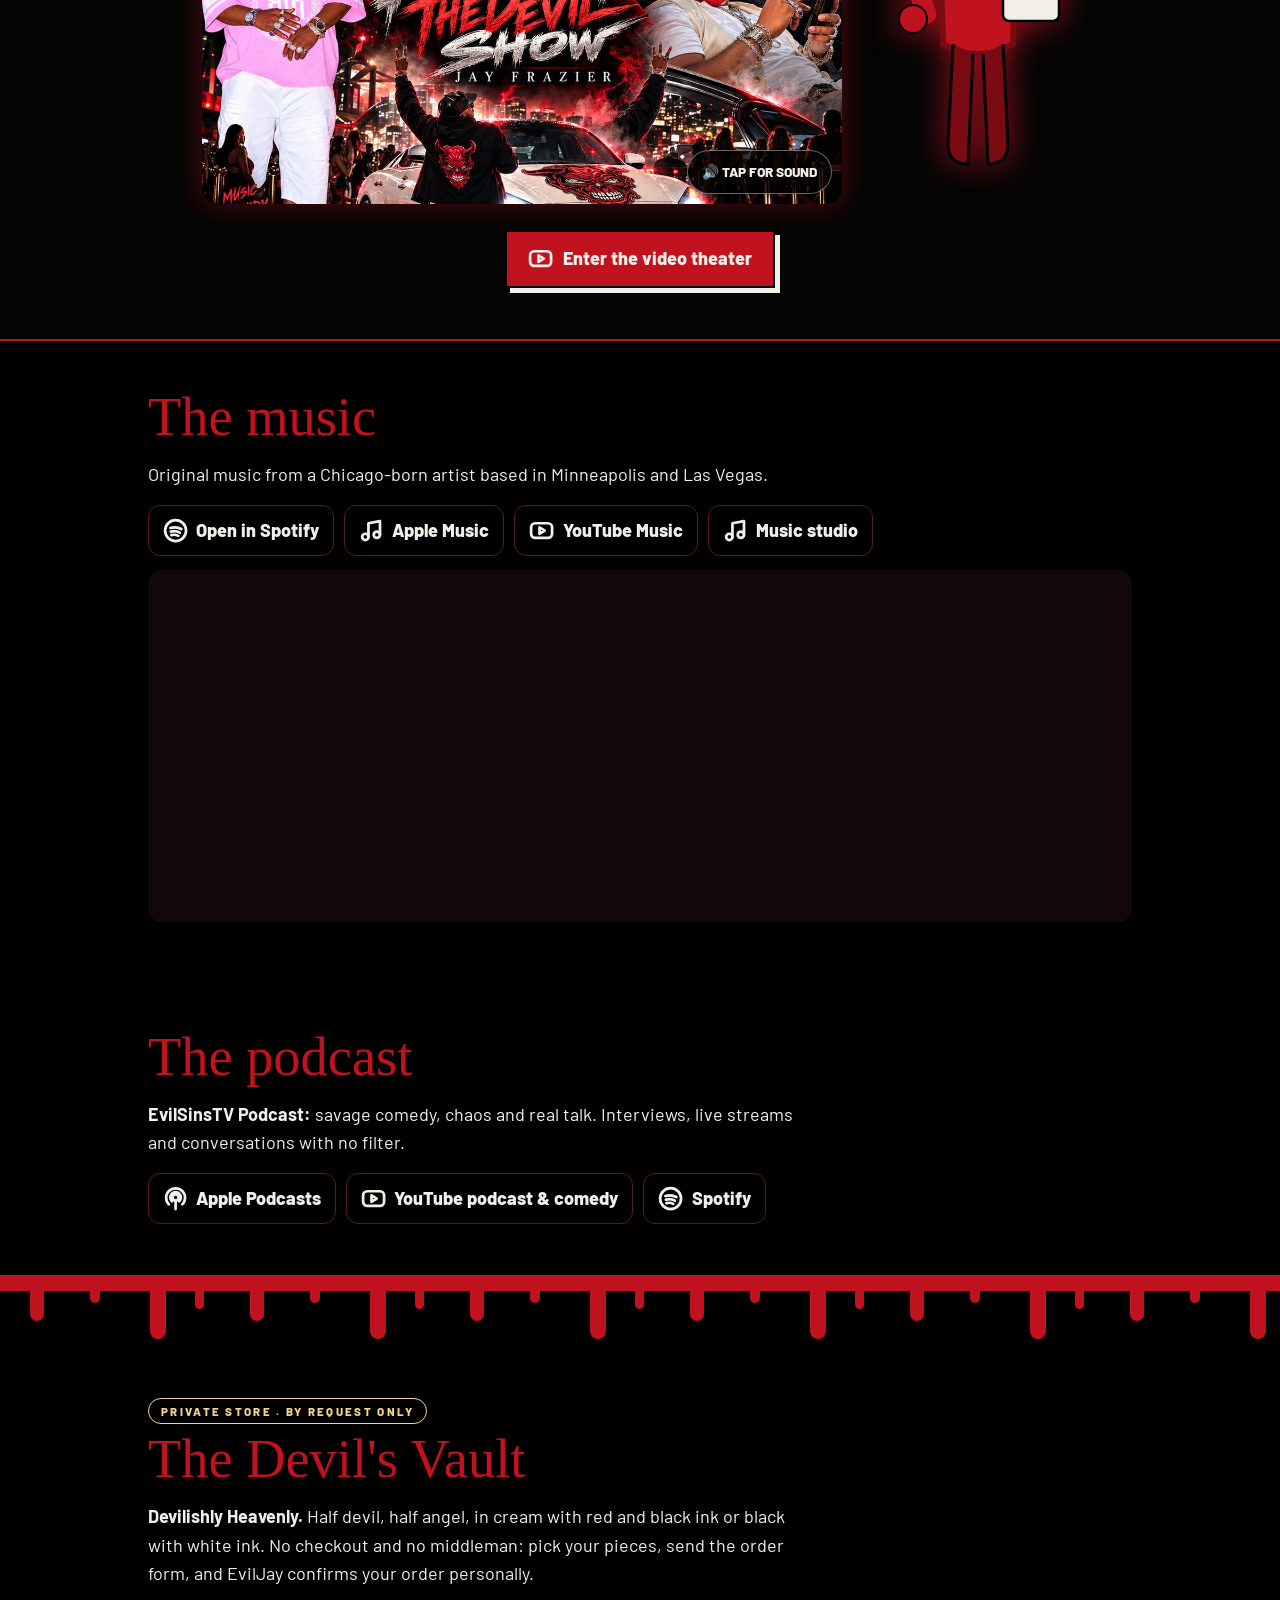
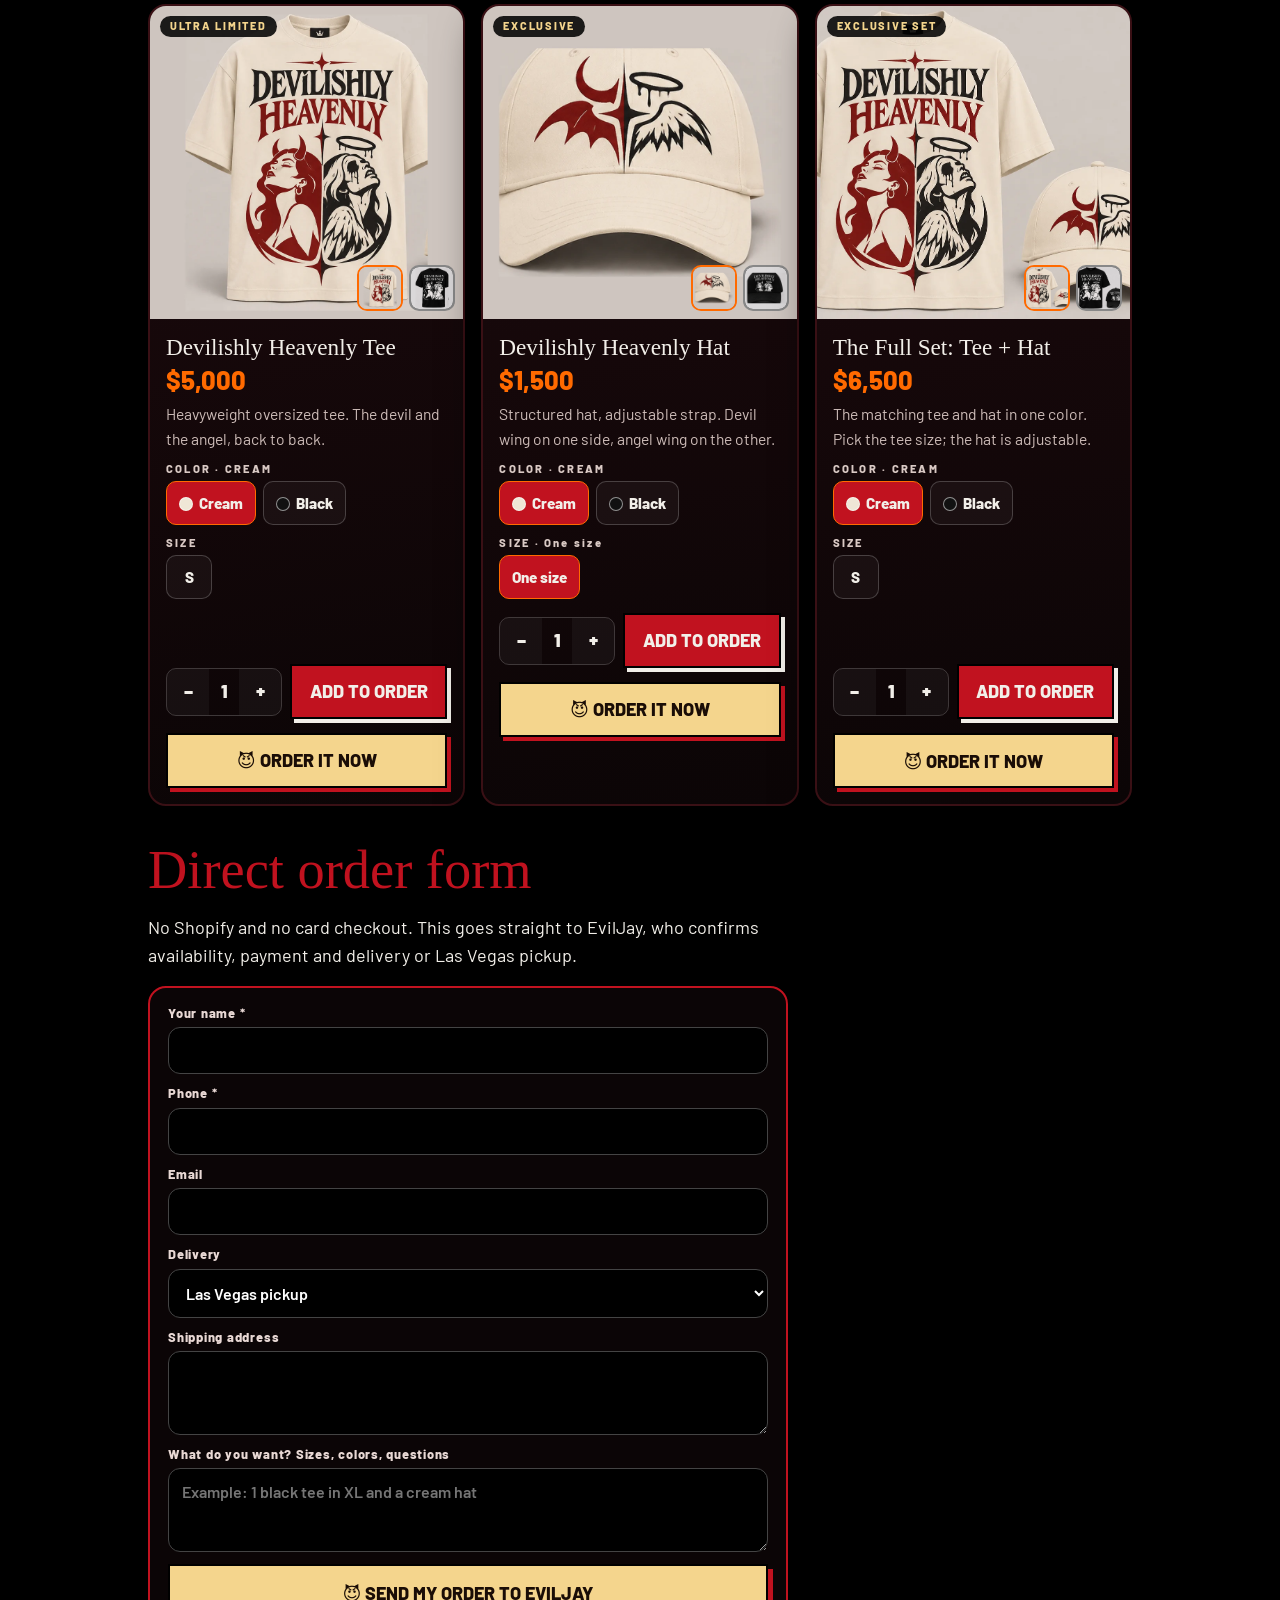
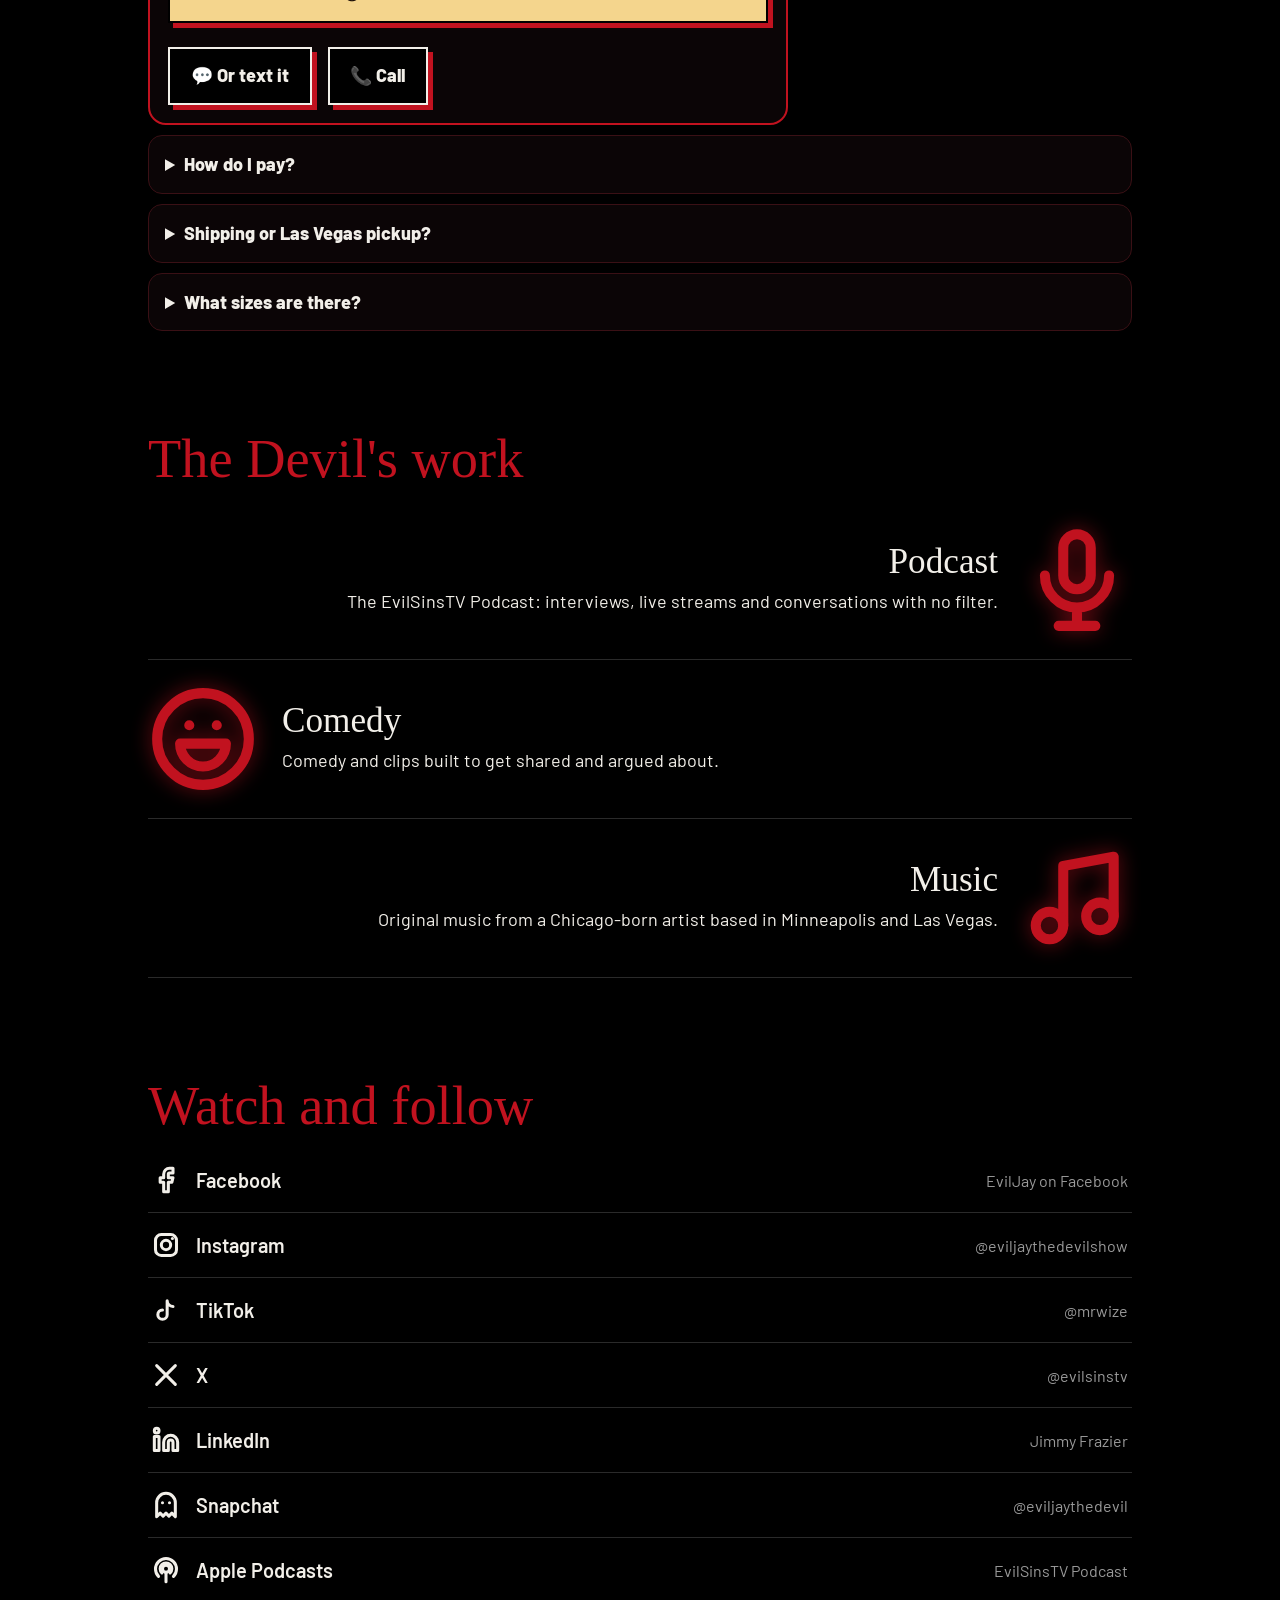
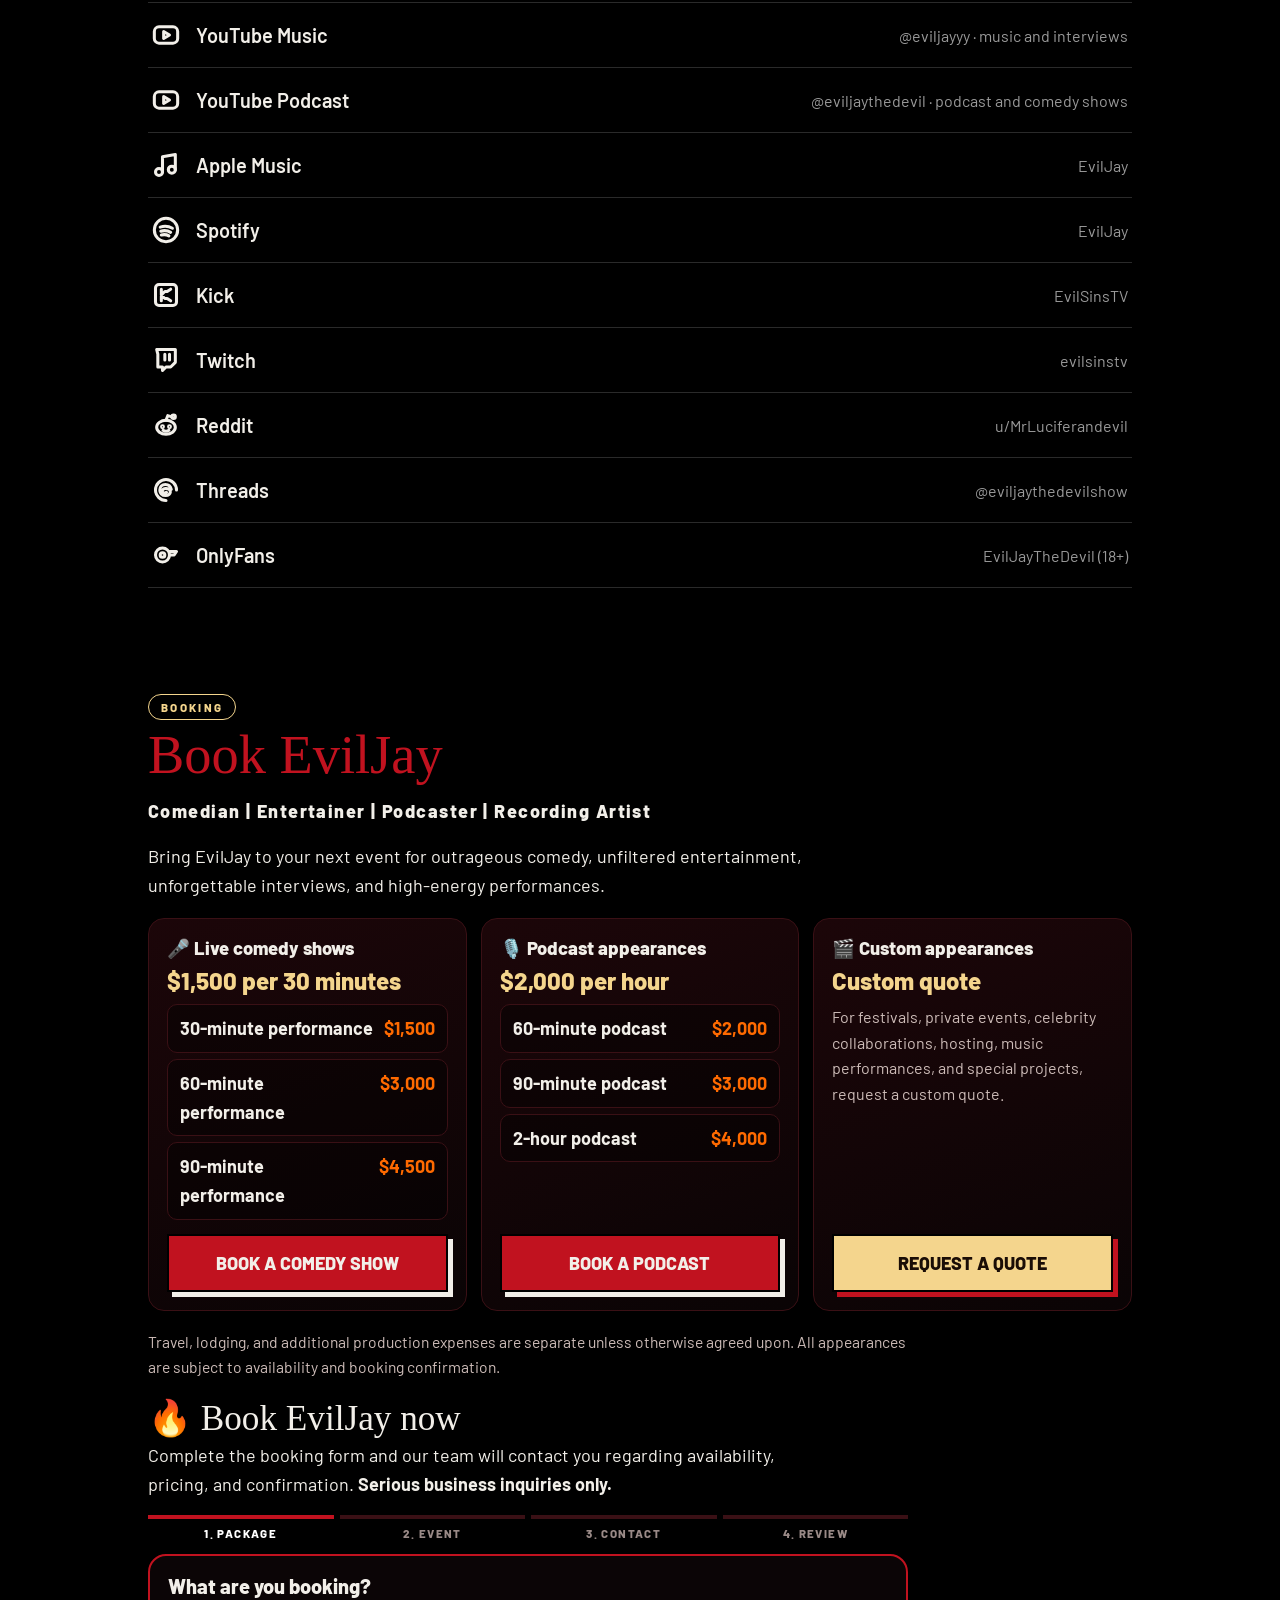
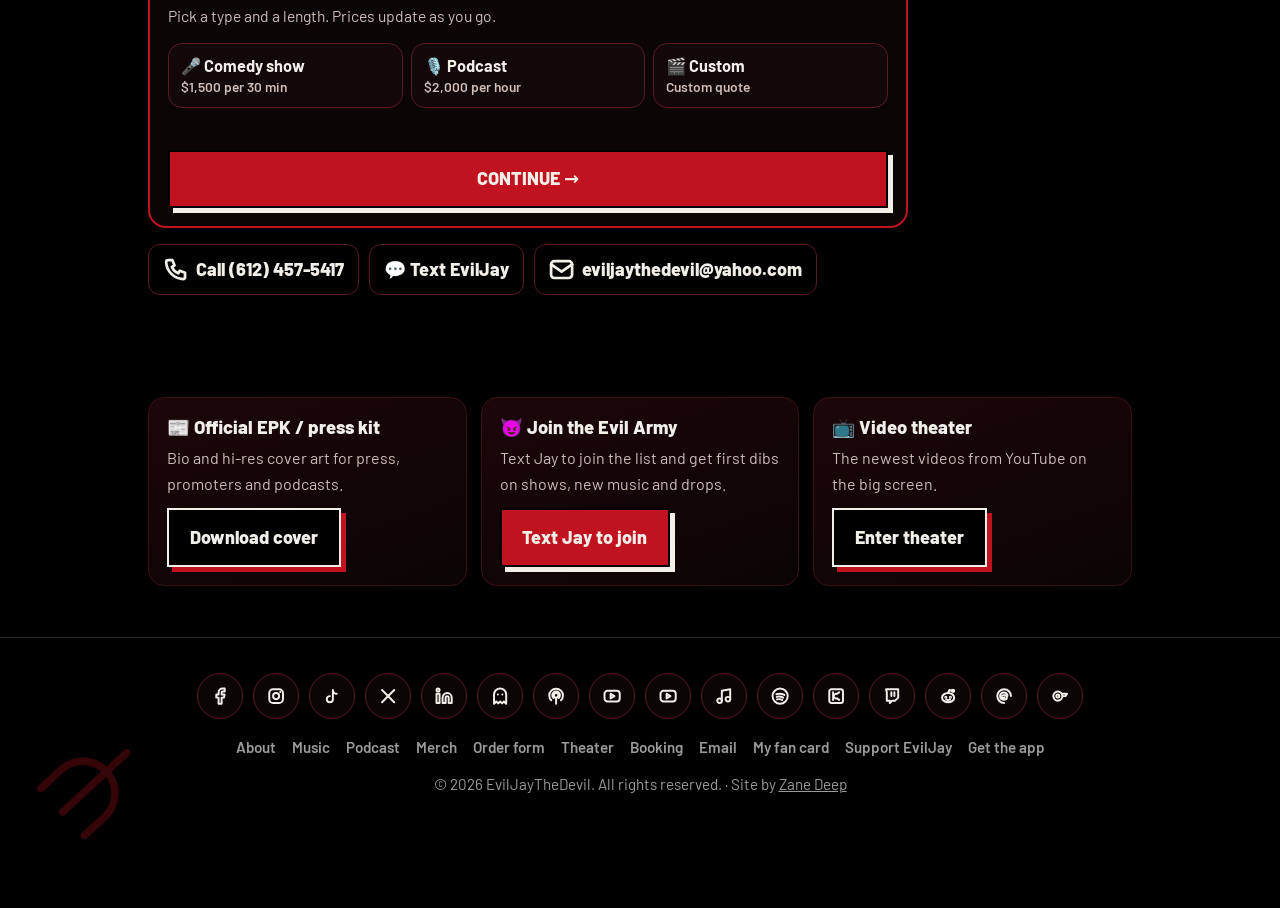
==== commit 836325e8: "Book EvilJay: rates and a 4-step booking request. Two YouTube buttons: music and interviews, podcast" ====
--- a/index.html
+++ b/index.html
@@ -125,7 +125,8 @@
 
 
 
-<style id="ejSoc16">@media(max-width:560px){footer .soc,.ejsub .soc{display:grid!important;grid-template-columns:repeat(8,1fr);gap:6px!important;max-width:360px;margin-left:auto!important;margin-right:auto!important}footer .soc a,.ejsub .soc a{width:auto!important;height:auto!important;aspect-ratio:1}}</style><!-- ej-social --><meta property="og:type" content="website"><meta property="og:site_name" content="EvilJayTheDevil Show"><meta property="og:locale" content="en_US"><meta property="og:title" content="EvilJayTheDevil Show | Official Site: Comedian, Podcast Host, Music Artist"><meta property="og:description" content="Comedian, EvilSinsTV Podcast host and music artist. Chicago-born, based in Minneapolis and Las Vegas. Music, podcast, the Devilishly Heavenly drop and booking."><meta property="og:url" content="https://www.eviljaythedevilshow.com/"><meta property="og:image" content="https://www.eviljaythedevilshow.com/og-image.jpg"><meta property="og:image:secure_url" content="https://www.eviljaythedevilshow.com/og-image.jpg"><meta property="og:image:type" content="image/jpeg"><meta property="og:image:width" content="1200"><meta property="og:image:height" content="630"><meta property="og:image:alt" content="EvilJayTheDevil: comedian, podcast host and music artist. eviljaythedevilshow.com"><meta name="twitter:card" content="summary_large_image"><meta name="twitter:title" content="EvilJayTheDevil Show | Official Site: Comedian, Podcast Host, Music Artist"><meta name="twitter:description" content="Comedian, EvilSinsTV Podcast host and music artist. Chicago-born, based in Minneapolis and Las Vegas. Music, podcast, the Devilishly Heavenly drop and booking."><meta name="twitter:image" content="https://www.eviljaythedevilshow.com/og-image.jpg"><meta name="twitter:image:alt" content="EvilJayTheDevil business card"><meta name="theme-color" content="#000000"><meta name="apple-mobile-web-app-title" content="EvilJay"><meta name="apple-mobile-web-app-capable" content="yes"><meta name="mobile-web-app-capable" content="yes"><meta name="apple-mobile-web-app-status-bar-style" content="black"><link rel="icon" href="/favicon.ico" sizes="any"><link rel="icon" type="image/png" sizes="32x32" href="/favicon-32.png"><link rel="apple-touch-icon" sizes="180x180" href="/apple-touch-icon.png"><link rel="manifest" href="/site.webmanifest"><!-- /ej-social -->
+<style id="ejSoc16">@media(max-width:560px){footer .soc,.ejsub .soc{display:grid!important;grid-template-columns:repeat(8,1fr);gap:6px!important;max-width:360px;margin-left:auto!important;margin-right:auto!important}footer .soc a,.ejsub .soc a{width:auto!important;height:auto!important;aspect-ratio:1}}</style>
+<!-- ej-social --><meta property="og:type" content="website"><meta property="og:site_name" content="EvilJayTheDevil Show"><meta property="og:locale" content="en_US"><meta property="og:title" content="EvilJayTheDevil Show | Official Site: Comedian, Podcast Host, Music Artist"><meta property="og:description" content="Comedian, EvilSinsTV Podcast host and music artist. Chicago-born, based in Minneapolis and Las Vegas. Music, podcast, the Devilishly Heavenly drop and booking."><meta property="og:url" content="https://www.eviljaythedevilshow.com/"><meta property="og:image" content="https://www.eviljaythedevilshow.com/og-image.jpg"><meta property="og:image:secure_url" content="https://www.eviljaythedevilshow.com/og-image.jpg"><meta property="og:image:type" content="image/jpeg"><meta property="og:image:width" content="1200"><meta property="og:image:height" content="630"><meta property="og:image:alt" content="EvilJayTheDevil: comedian, podcast host and music artist. eviljaythedevilshow.com"><meta name="twitter:card" content="summary_large_image"><meta name="twitter:title" content="EvilJayTheDevil Show | Official Site: Comedian, Podcast Host, Music Artist"><meta name="twitter:description" content="Comedian, EvilSinsTV Podcast host and music artist. Chicago-born, based in Minneapolis and Las Vegas. Music, podcast, the Devilishly Heavenly drop and booking."><meta name="twitter:image" content="https://www.eviljaythedevilshow.com/og-image.jpg"><meta name="twitter:image:alt" content="EvilJayTheDevil business card"><meta name="theme-color" content="#000000"><meta name="apple-mobile-web-app-title" content="EvilJay"><meta name="apple-mobile-web-app-capable" content="yes"><meta name="mobile-web-app-capable" content="yes"><meta name="apple-mobile-web-app-status-bar-style" content="black"><link rel="icon" href="/favicon.ico" sizes="any"><link rel="icon" type="image/png" sizes="32x32" href="/favicon-32.png"><link rel="apple-touch-icon" sizes="180x180" href="/apple-touch-icon.png"><link rel="manifest" href="/site.webmanifest"><!-- /ej-social -->
 </head>
 <body>
 <svg width="0" height="0" style="position:absolute" aria-hidden="true">
@@ -238,10 +239,21 @@
 <section id="follow"><div class="wrap"><h2 class="brush rv">Watch and follow</h2><ul class="links rv"><li><a href="https://www.facebook.com/share/1CmsY8QurG/" rel="me noopener" target="_blank"><svg class="ic"><use href="#i-fb"/></svg>Facebook<span>EvilJay on Facebook</span></a></li><li><a href="https://www.instagram.com/eviljaythedevilshow/" rel="me noopener" target="_blank"><svg class="ic"><use href="#i-cam"/></svg>Instagram<span>@eviljaythedevilshow</span></a></li><li><a href="https://www.tiktok.com/@mrwize" rel="me noopener" target="_blank"><svg class="ic"><use href="#i-tt"/></svg>TikTok<span>@mrwize</span></a></li><li><a href="https://x.com/evilsinstv" rel="me noopener" target="_blank"><svg class="ic"><use href="#i-x"/></svg>X<span>@evilsinstv</span></a></li><li><a href="https://www.linkedin.com/in/jimmy-frazier-95256634a" rel="me noopener" target="_blank"><svg class="ic"><use href="#i-in"/></svg>LinkedIn<span>Jimmy Frazier</span></a></li><li><a href="https://snapchat.com/t/wGL9YkZZ" rel="me noopener" target="_blank"><svg class="ic"><use href="#i-ghost"/></svg>Snapchat<span>@eviljaythedevil</span></a></li><li><a href="https://podcasts.apple.com/us/podcast/evilsinstv-podcast-savage-comedy-chaos-and-real-talk/id1836839891" rel="me noopener" target="_blank"><svg class="ic"><use href="#i-pod"/></svg>Apple Podcasts<span>EvilSinsTV Podcast</span></a></li><li><a href="https://youtube.com/@eviljayyy" rel="me noopener" target="_blank"><svg class="ic"><use href="#i-play"/></svg>YouTube Music<span>@eviljayyy · music and interviews</span></a></li><li><a href="https://youtube.com/@eviljaythedevil" rel="me noopener" target="_blank"><svg class="ic"><use href="#i-play"/></svg>YouTube Podcast<span>@eviljaythedevil · podcast and comedy shows</span></a></li><li><a href="https://music.apple.com/us/artist/eviljay/1525461812" rel="me noopener" target="_blank"><svg class="ic"><use href="#i-am"/></svg>Apple Music<span>EvilJay</span></a></li><li><a href="https://open.spotify.com/artist/1MR461cKZAEASGAFPbsrpy" rel="me noopener" target="_blank"><svg class="ic"><use href="#i-spot"/></svg>Spotify<span>EvilJay</span></a></li><li><a href="https://kick.com/evilsinstv" rel="me noopener" target="_blank"><svg class="ic"><use href="#i-kick"/></svg>Kick<span>EvilSinsTV</span></a></li><li><a href="https://www.twitch.tv/evilsinstv" rel="me noopener" target="_blank"><svg class="ic"><use href="#i-twitch"/></svg>Twitch<span>evilsinstv</span></a></li><li><a href="https://www.reddit.com/u/MrLuciferandevil/s/NbZdU4HoLq" rel="me noopener" target="_blank"><svg class="ic"><use href="#i-reddit"/></svg>Reddit<span>u/MrLuciferandevil</span></a></li><li><a href="https://www.threads.com/@eviljaythedevilshow" rel="me noopener" target="_blank"><svg class="ic"><use href="#i-threads"/></svg>Threads<span>@eviljaythedevilshow</span></a></li><li><a href="https://onlyfans.com/eviljaythedevil" rel="me noopener" target="_blank"><svg class="ic"><use href="#i-of"/></svg>OnlyFans<span>EvilJayTheDevil (18+)</span></a></li></ul></div></section>
 
 <section id="booking"><svg class="deco ic" data-s=".2" data-r="-.07" style="left:3%;top:20%"><use href="#i-fork"/></svg>
-<div class="wrap"><h2 class="brush rv">Book EvilJay</h2><p class="rv">Comedy shows, podcast guest spots, interviews, features, clubs, festivals, private events and Vegas residencies.</p>
-<div class="lnk rv" style="margin-bottom:16px"><a href="tel:+16124575417"><svg class="ic"><use href="#i-phone"/></svg>Call (612) 457-5417</a><a href="sms:+16124575417">💬 Text EvilJay</a><a href="mailto:eviljaythedevil@yahoo.com?subject=Booking%20EvilJay"><svg class="ic"><use href="#i-mail"/></svg>eviljaythedevil@yahoo.com</a></div>
-<form id="bookF" class="of" novalidate><label>Your name or company *<input name="name" required></label><label>Email *<input name="email" type="email" required></label><label>Event date, venue, budget and details *<textarea name="msg" required></textarea></label>
-<button class="btn" type="submit">TEXT BOOKING REQUEST 🔥</button><p class="note">This opens your messages app with a text to Jay. Press Send to submit. Message rates may apply.</p></form></div></section>
+<div class="wrap"><span class="kick">BOOKING</span><h2 class="brush rv">Book EvilJay</h2>
+<p class="rv" style="font-weight:800;letter-spacing:.08em">Comedian | Entertainer | Podcaster | Recording Artist</p>
+<p class="rv">Bring EvilJay to your next event for outrageous comedy, unfiltered entertainment, unforgettable interviews, and high-energy performances.</p>
+<style>#booking .bk{display:grid;gap:14px;margin:18px 0}@media(min-width:820px){#booking .bk{grid-template-columns:repeat(3,1fr)}}#booking .bk .card{display:flex;flex-direction:column}#booking .bk .rate{font:800 1.5rem/1.1 "Barlow",sans-serif;color:var(--gold);margin:2px 0 10px}#booking .tiers{list-style:none;margin:0 0 14px;padding:0;display:grid;gap:6px}#booking .tiers li{display:flex;justify-content:space-between;gap:10px;padding:9px 12px;border:1px solid #3a1015;border-radius:10px;background:#0006;font-weight:700}#booking .tiers b{color:var(--ember)}#booking .bk .btn{margin-top:auto;justify-content:center}#booking .terms{max-width:760px;color:#cdbcb8;font-size:.98rem}</style>
+<div class="bk rv">
+<article class="card"><h3>🎤 Live comedy shows</h3><div class="rate">$1,500 per 30 minutes</div><ul class="tiers"><li>30-minute performance <b>$1,500</b></li><li>60-minute performance <b>$3,000</b></li><li>90-minute performance <b>$4,500</b></li></ul><a class="btn" href="#ejBook" data-book="comedy">BOOK A COMEDY SHOW</a></article>
+<article class="card"><h3>🎙️ Podcast appearances</h3><div class="rate">$2,000 per hour</div><ul class="tiers"><li>60-minute podcast <b>$2,000</b></li><li>90-minute podcast <b>$3,000</b></li><li>2-hour podcast <b>$4,000</b></li></ul><a class="btn" href="#ejBook" data-book="podcast">BOOK A PODCAST</a></article>
+<article class="card"><h3>🎬 Custom appearances</h3><div class="rate">Custom quote</div><p>For festivals, private events, celebrity collaborations, hosting, music performances, and special projects, request a custom quote.</p><a class="btn gold" href="#ejBook" data-book="custom">REQUEST A QUOTE</a></article>
+</div>
+<p class="terms rv">Travel, lodging, and additional production expenses are separate unless otherwise agreed upon. All appearances are subject to availability and booking confirmation.</p>
+<h3 class="brush rv" style="font-size:clamp(1.6rem,5vw,2.2rem);margin:22px 0 6px">🔥 Book EvilJay now</h3>
+<p class="rv">Complete the booking form and our team will contact you regarding availability, pricing, and confirmation. <b>Serious business inquiries only.</b></p>
+<div id="ejBook" aria-live="polite"><noscript><p>Call or text <a href="tel:+16124575417">(612) 457-5417</a> or email <a href="mailto:eviljaythedevil@yahoo.com">eviljaythedevil@yahoo.com</a> to book.</p></noscript></div>
+<div class="lnk rv" style="margin-top:16px"><a href="tel:+16124575417"><svg class="ic"><use href="#i-phone"/></svg>Call (612) 457-5417</a><a href="sms:+16124575417">💬 Text EvilJay</a><a href="mailto:eviljaythedevil@yahoo.com?subject=Booking%20EvilJay"><svg class="ic"><use href="#i-mail"/></svg>eviljaythedevil@yahoo.com</a></div>
+</div></section>
 
 <section id="epk"><div class="wrap"><div class="grid">
 <div class="card"><h3>📰 Official EPK / press kit</h3><p>Bio and hi-res cover art for press, promoters and podcasts.</p><a class="btn alt" href="images/eviljaythedevil-show-cover.jpg" download>Download cover</a></div>
@@ -294,7 +306,7 @@
 /* lazy Spotify */
 var sp=$('iframe[data-src]');if(sp&&'IntersectionObserver' in window){var so=new IntersectionObserver(function(es){if(es[0].isIntersecting){sp.src=sp.dataset.src;so.disconnect()}},{rootMargin:'400px'});so.observe(sp);}else if(sp)sp.src=sp.dataset.src;
 /* ===== booking form: texts Jay ===== */
-$('#bookF').addEventListener('submit',function(e){e.preventDefault();var f=e.target,n=f.name.value.trim(),em=f.email.value.trim(),m=f.msg.value.trim();if(!n||!em||!m){toast('Please fill in your name, email and the details');return;}
+var bkF=$('#bookF');if(bkF)bkF.addEventListener('submit',function(e){e.preventDefault();var f=e.target,n=f.name.value.trim(),em=f.email.value.trim(),m=f.msg.value.trim();if(!n||!em||!m){toast('Please fill in your name, email and the details');return;}
  var ios=/iP(hone|ad|od)/.test(navigator.userAgent);location.href='sms:+16124575417'+(ios?'&':'?')+'body='+encodeURIComponent('BOOKING REQUEST - Name/Company: '+n+' - Email: '+em+' - Details: '+m);toast('Opening your messages app. Press Send to finish.');});
 /* ===== THE DEVIL'S VAULT (prices, colors and sizes are edited here) ===== */
 var PHONE='+16124575417',MAIL='eviljaythedevil@yahoo.com';
@@ -337,6 +349,6 @@
 ui();
 })();
 </script>
-<script src="/ej-brain.js" defer></script><script src="/ej-chat.js" defer></script><script src="/ej-popups.js" defer></script><script src="/ej-app.js" defer></script><script src="/ej-song.js" defer></script>
+<script src="/ej-brain.js" defer></script><script src="/ej-chat.js" defer></script><script src="/ej-popups.js" defer></script><script src="/ej-app.js" defer></script><script src="/ej-song.js" defer></script><script src="/ej-book.js" defer></script>
 </body>
 </html>
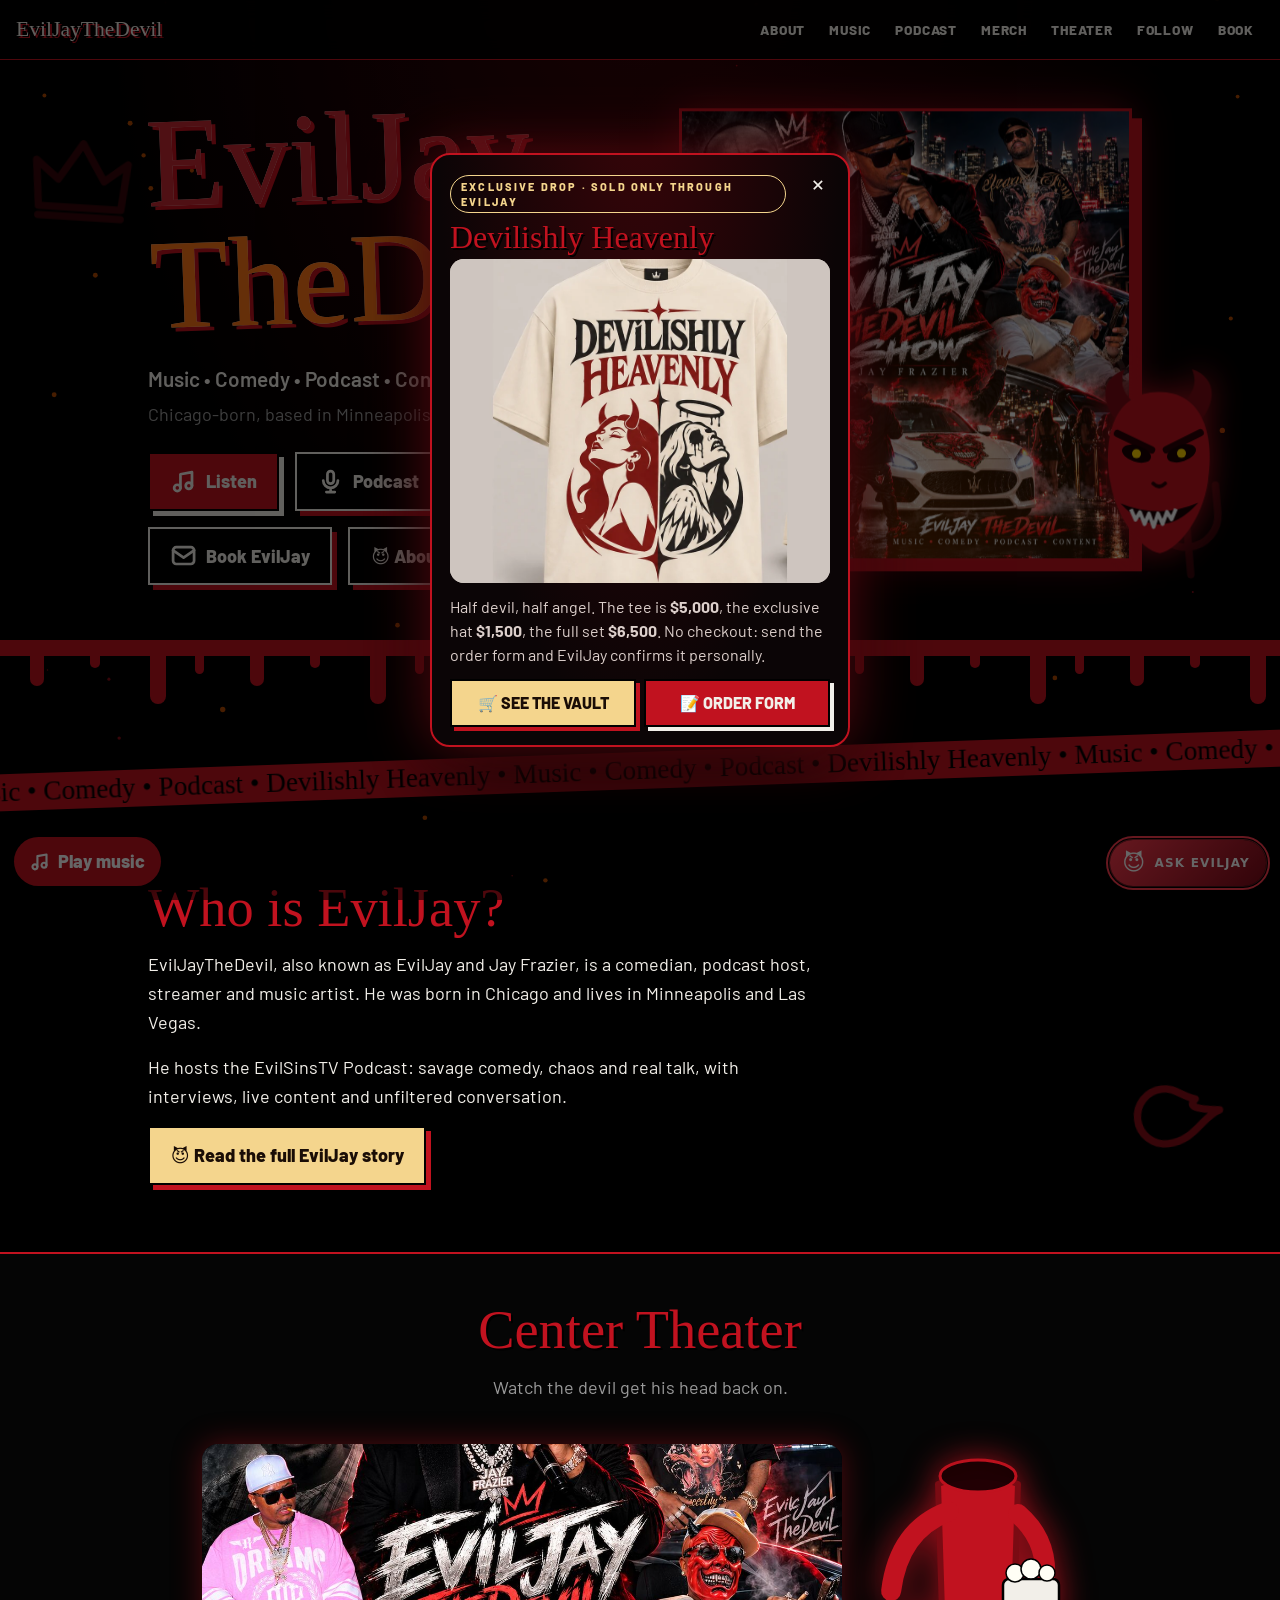
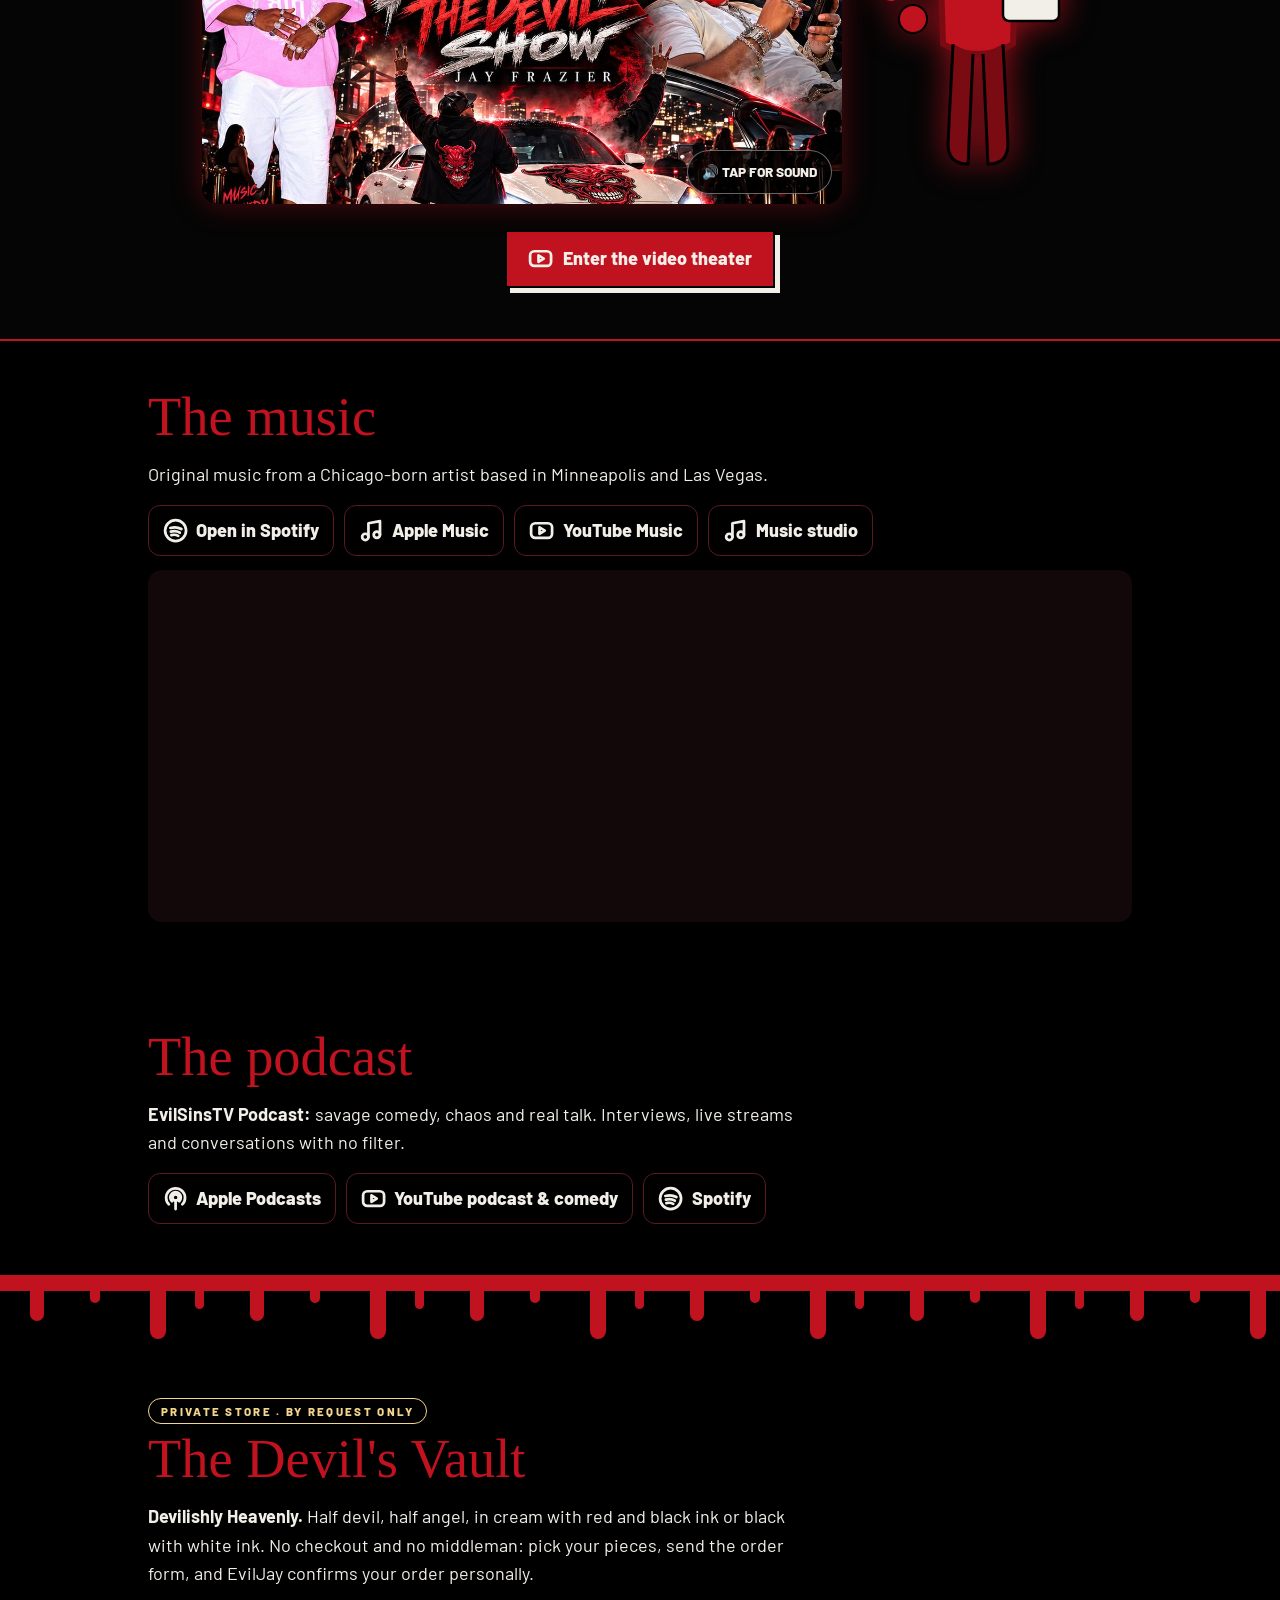
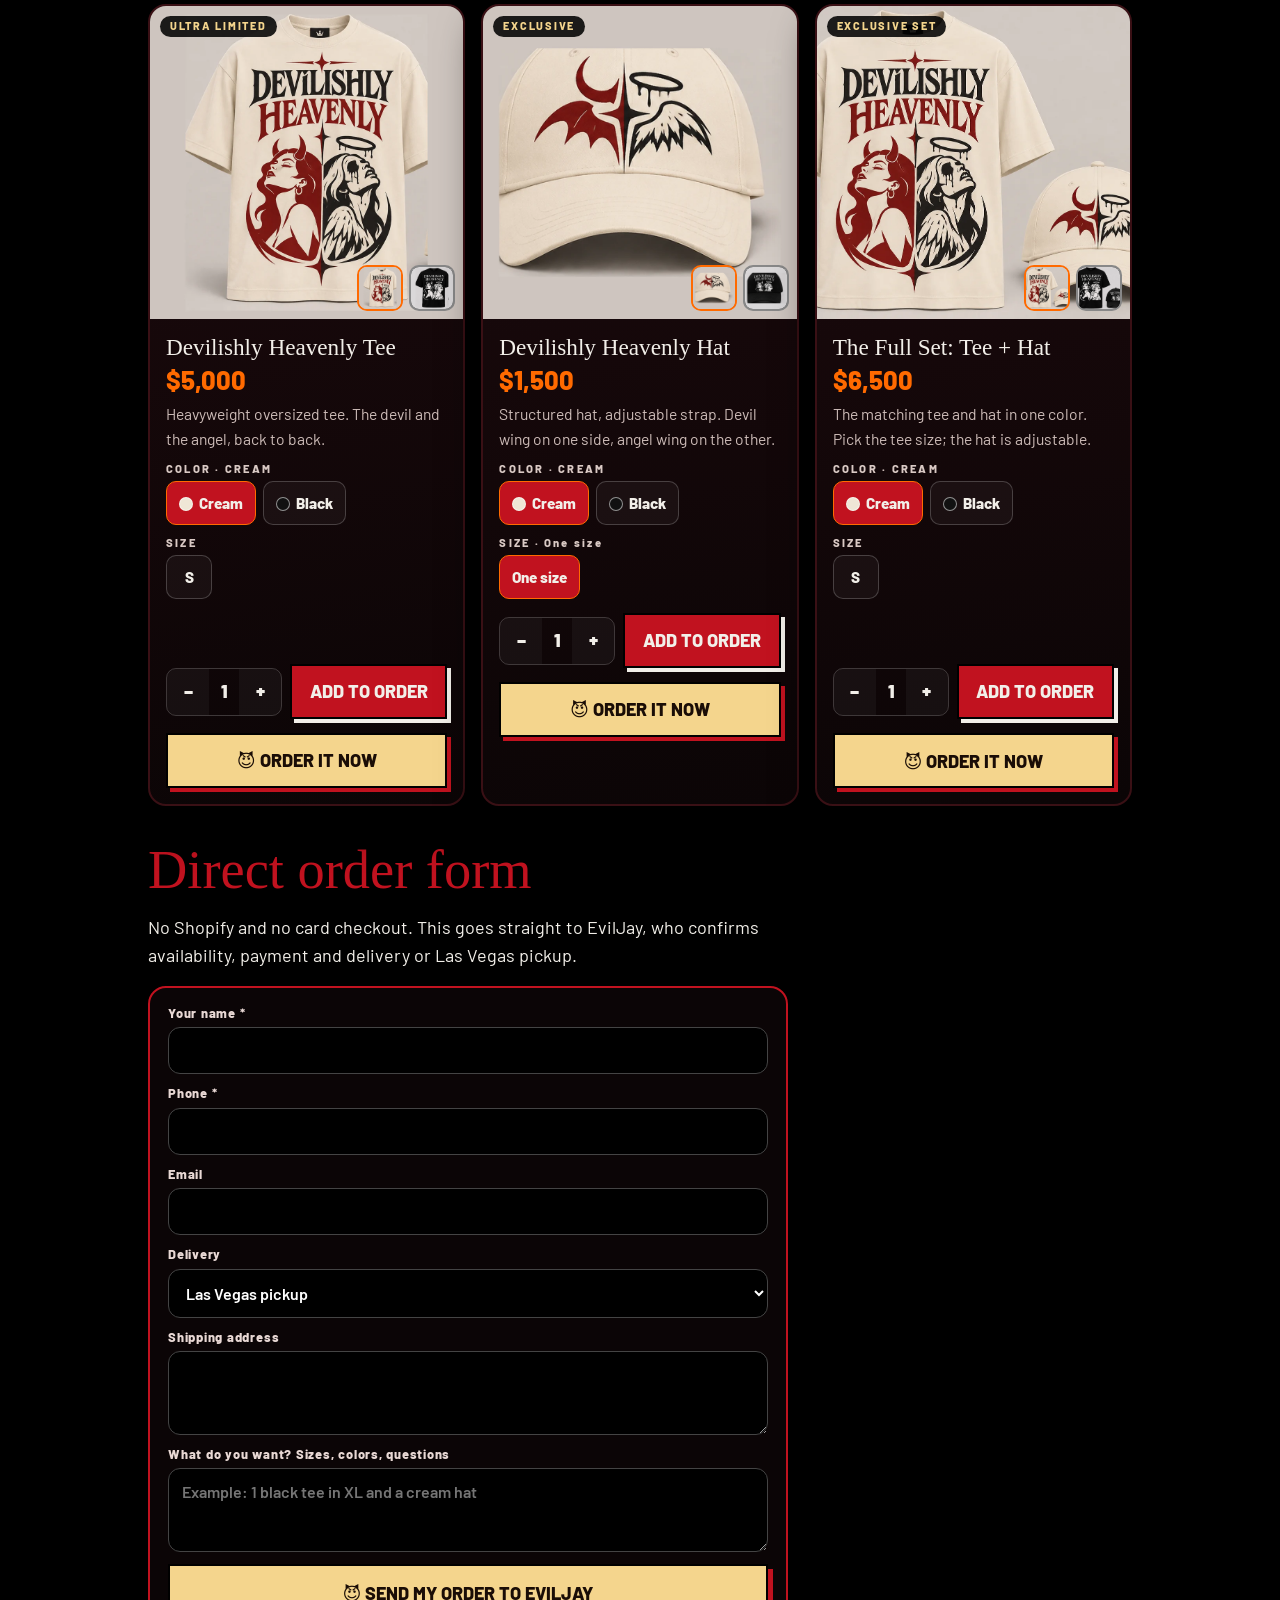
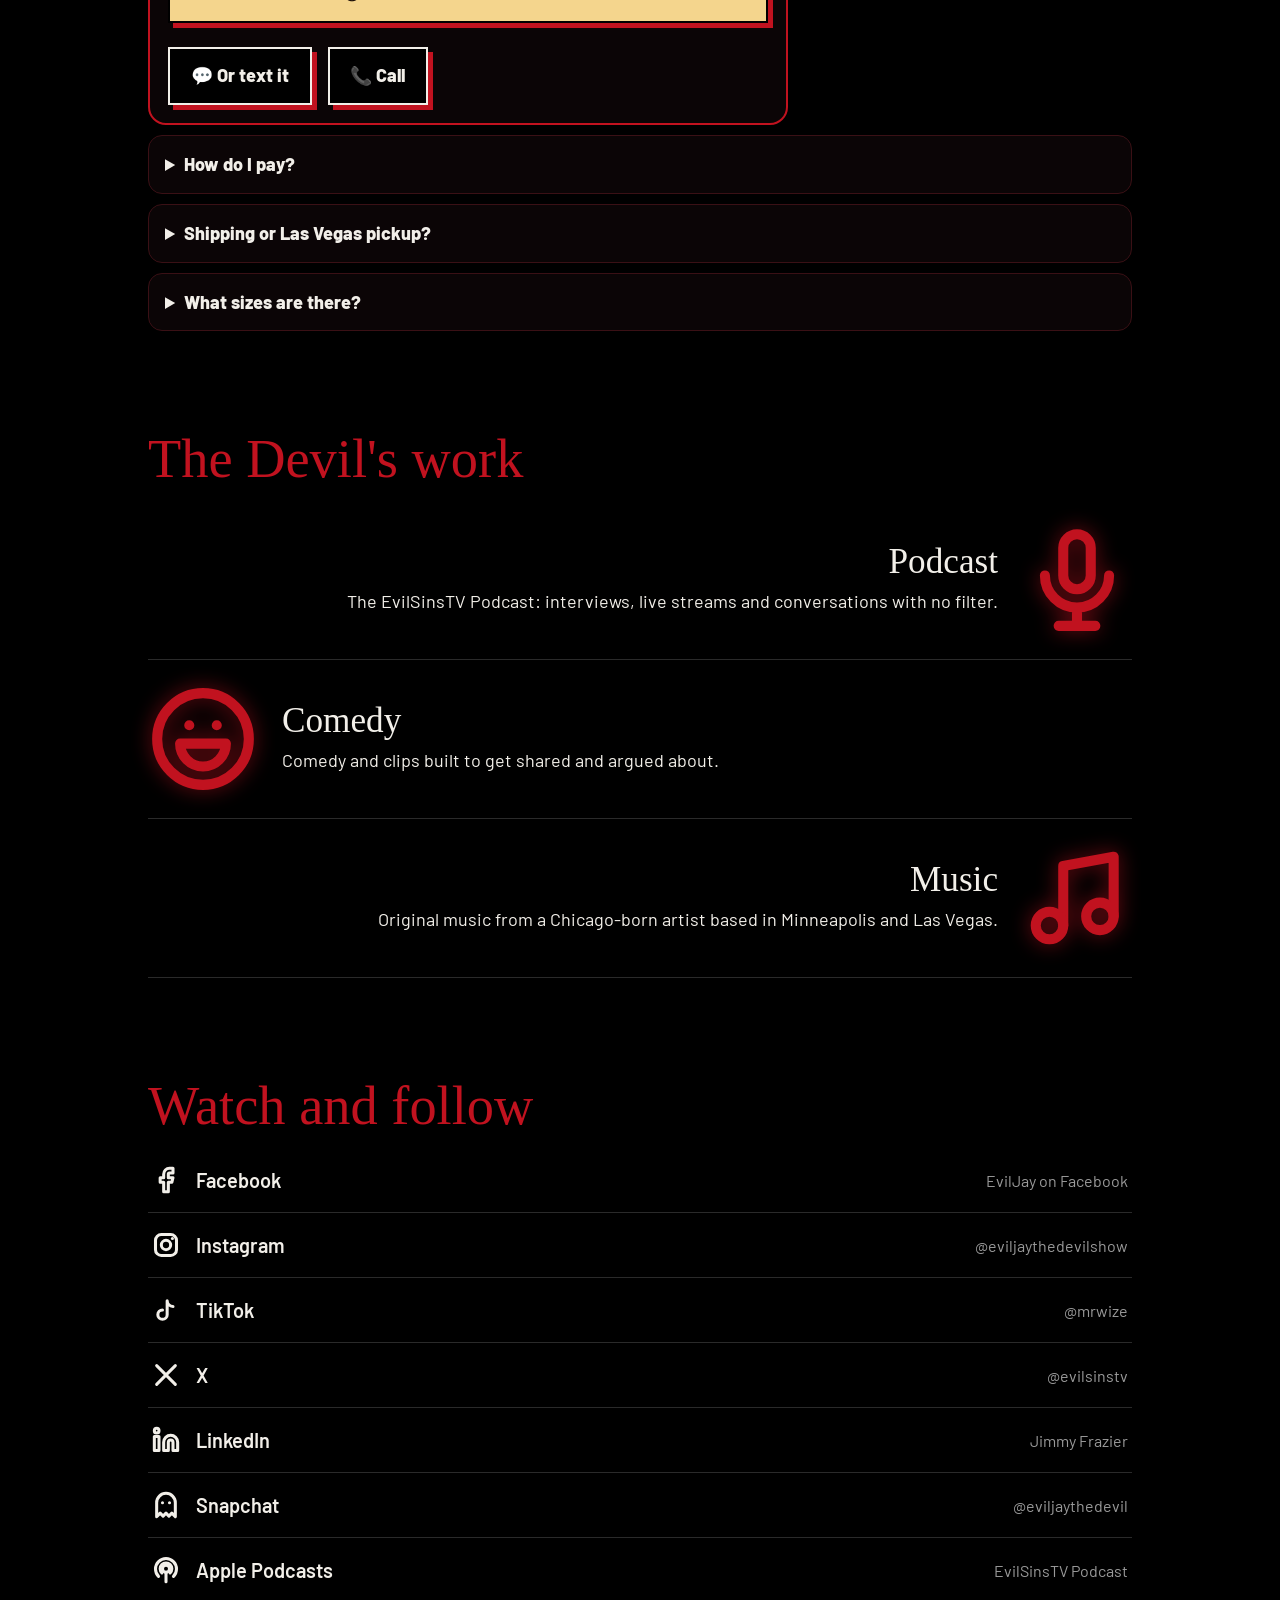
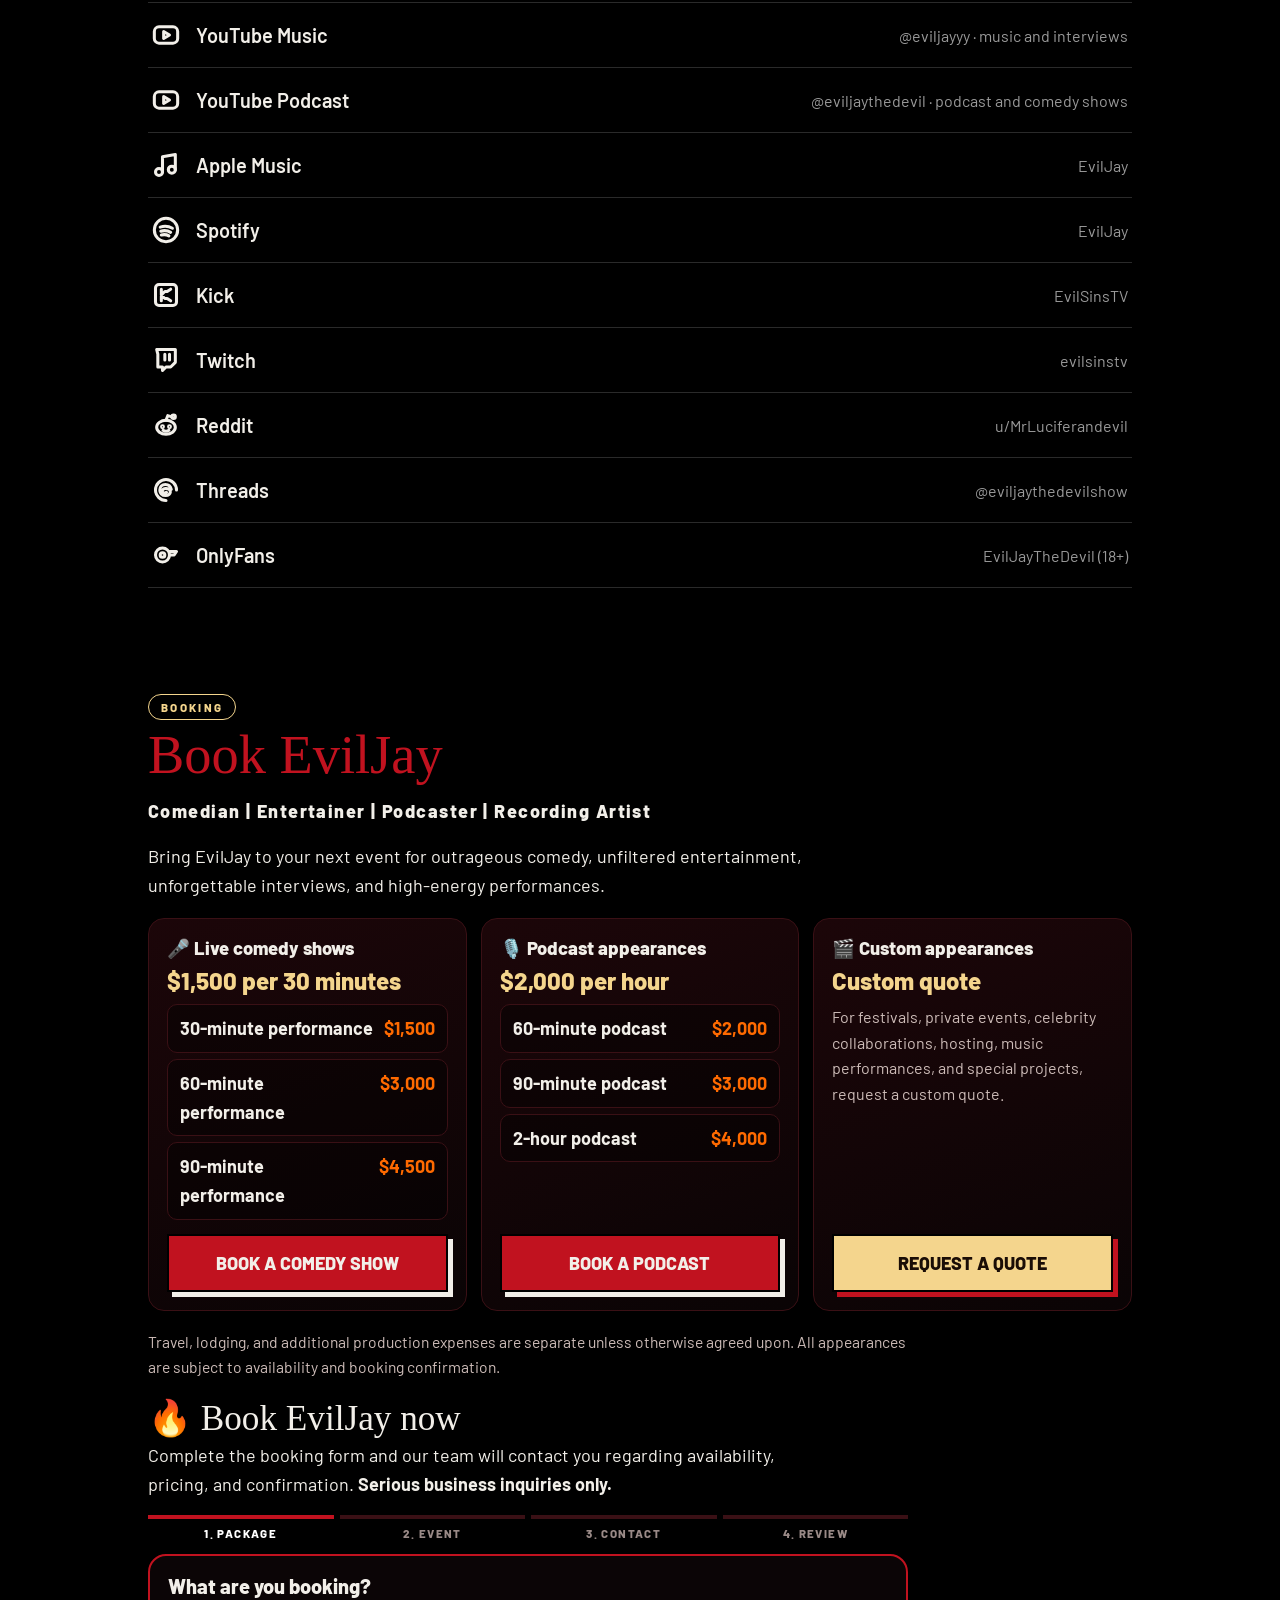
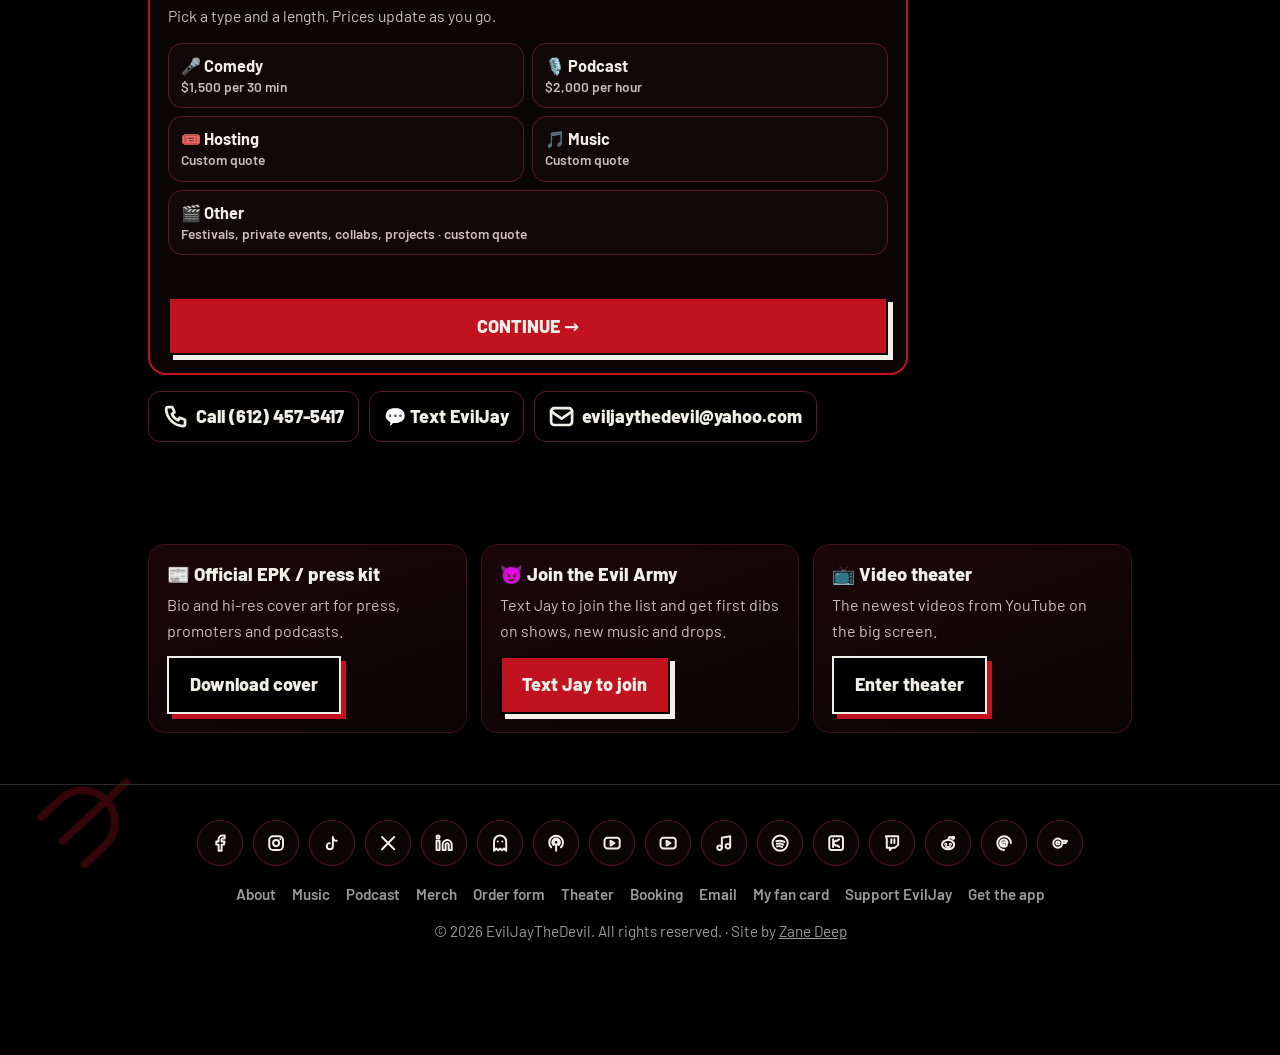
==== commit 4dc3700c: "Booking form: Comedy / Podcast / Hosting / Music / Other. Book EvilJay: rates and a 4-step booking r" ====
--- a/index.html
+++ b/index.html
@@ -349,6 +349,6 @@
 ui();
 })();
 </script>
-<script src="/ej-brain.js" defer></script><script src="/ej-chat.js" defer></script><script src="/ej-popups.js" defer></script><script src="/ej-app.js" defer></script><script src="/ej-song.js" defer></script><script src="/ej-book.js" defer></script>
+<script src="/ej-brain.js" defer></script><script src="/ej-chat.js" defer></script><script src="/ej-popups.js" defer></script><script src="/ej-app.js" defer></script><script src="/ej-song.js" defer></script><script src="/ej-book.js?v=18" defer></script>
 </body>
 </html>
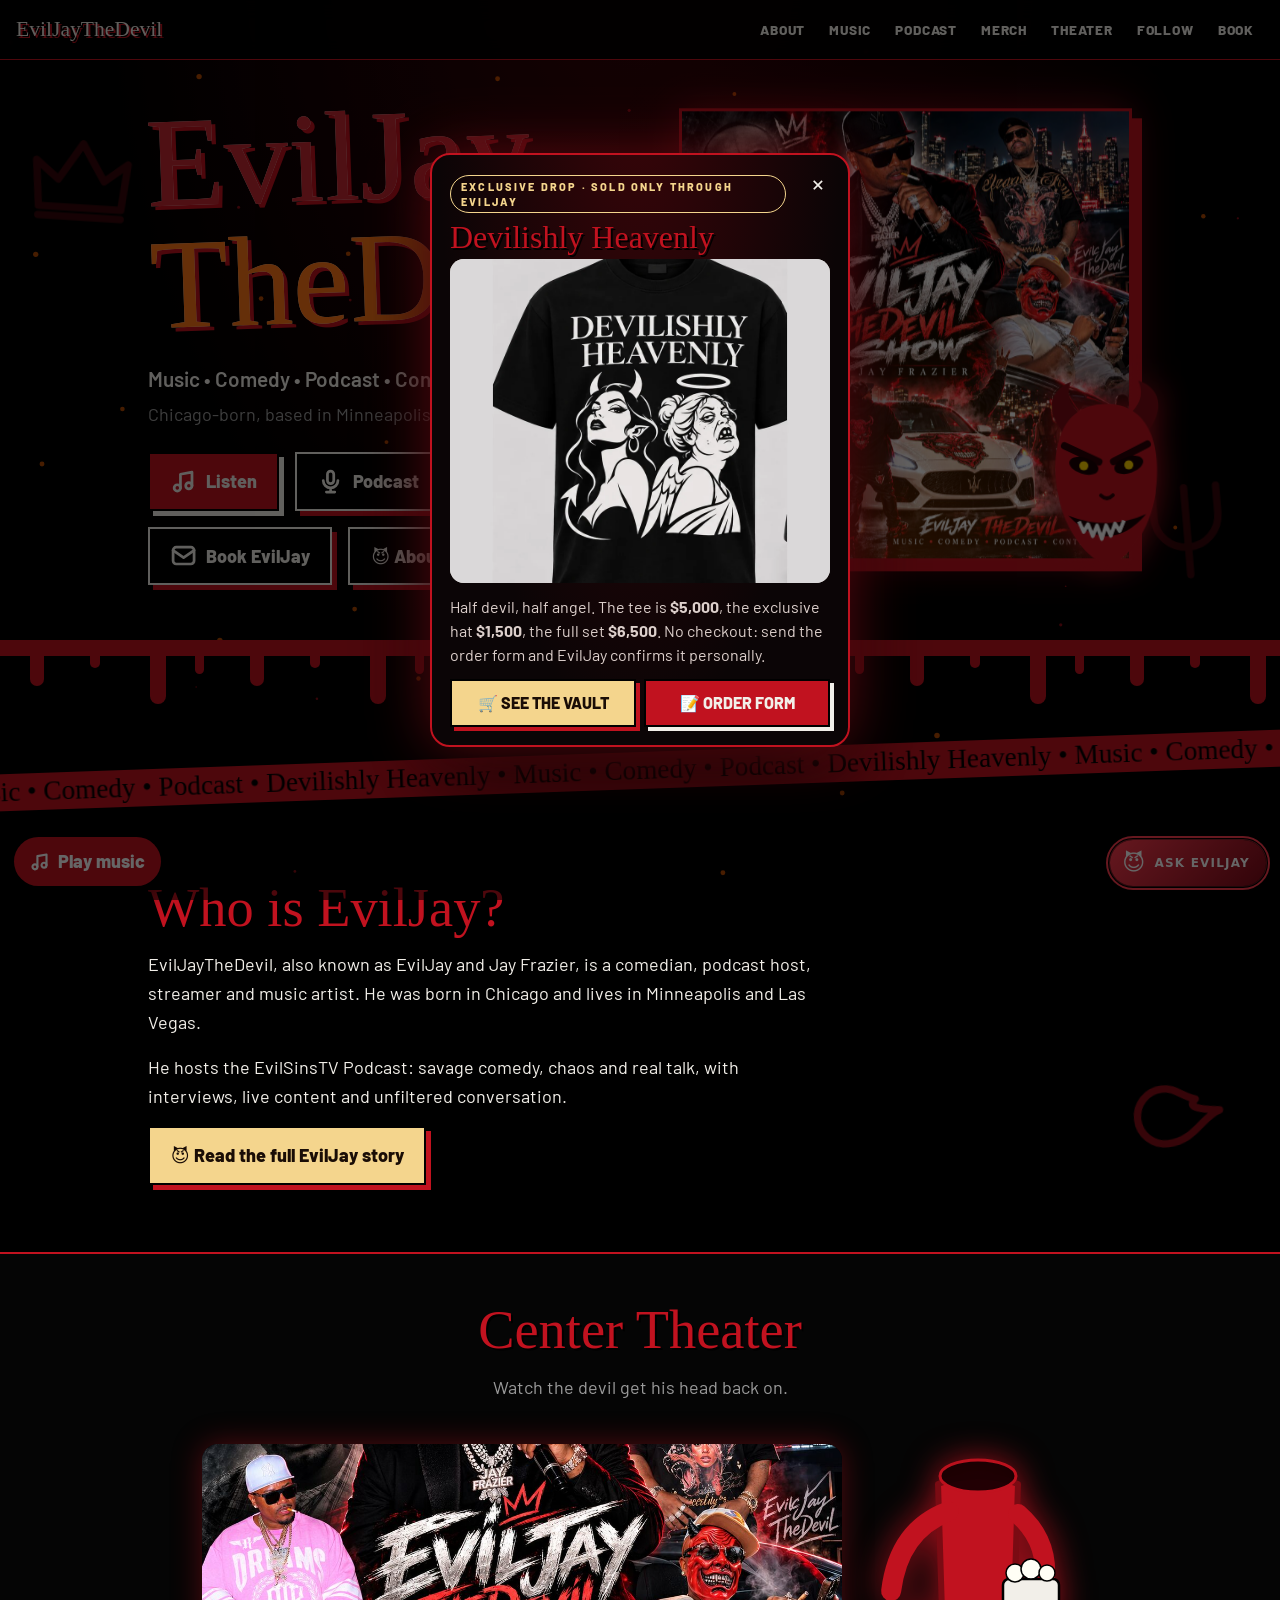
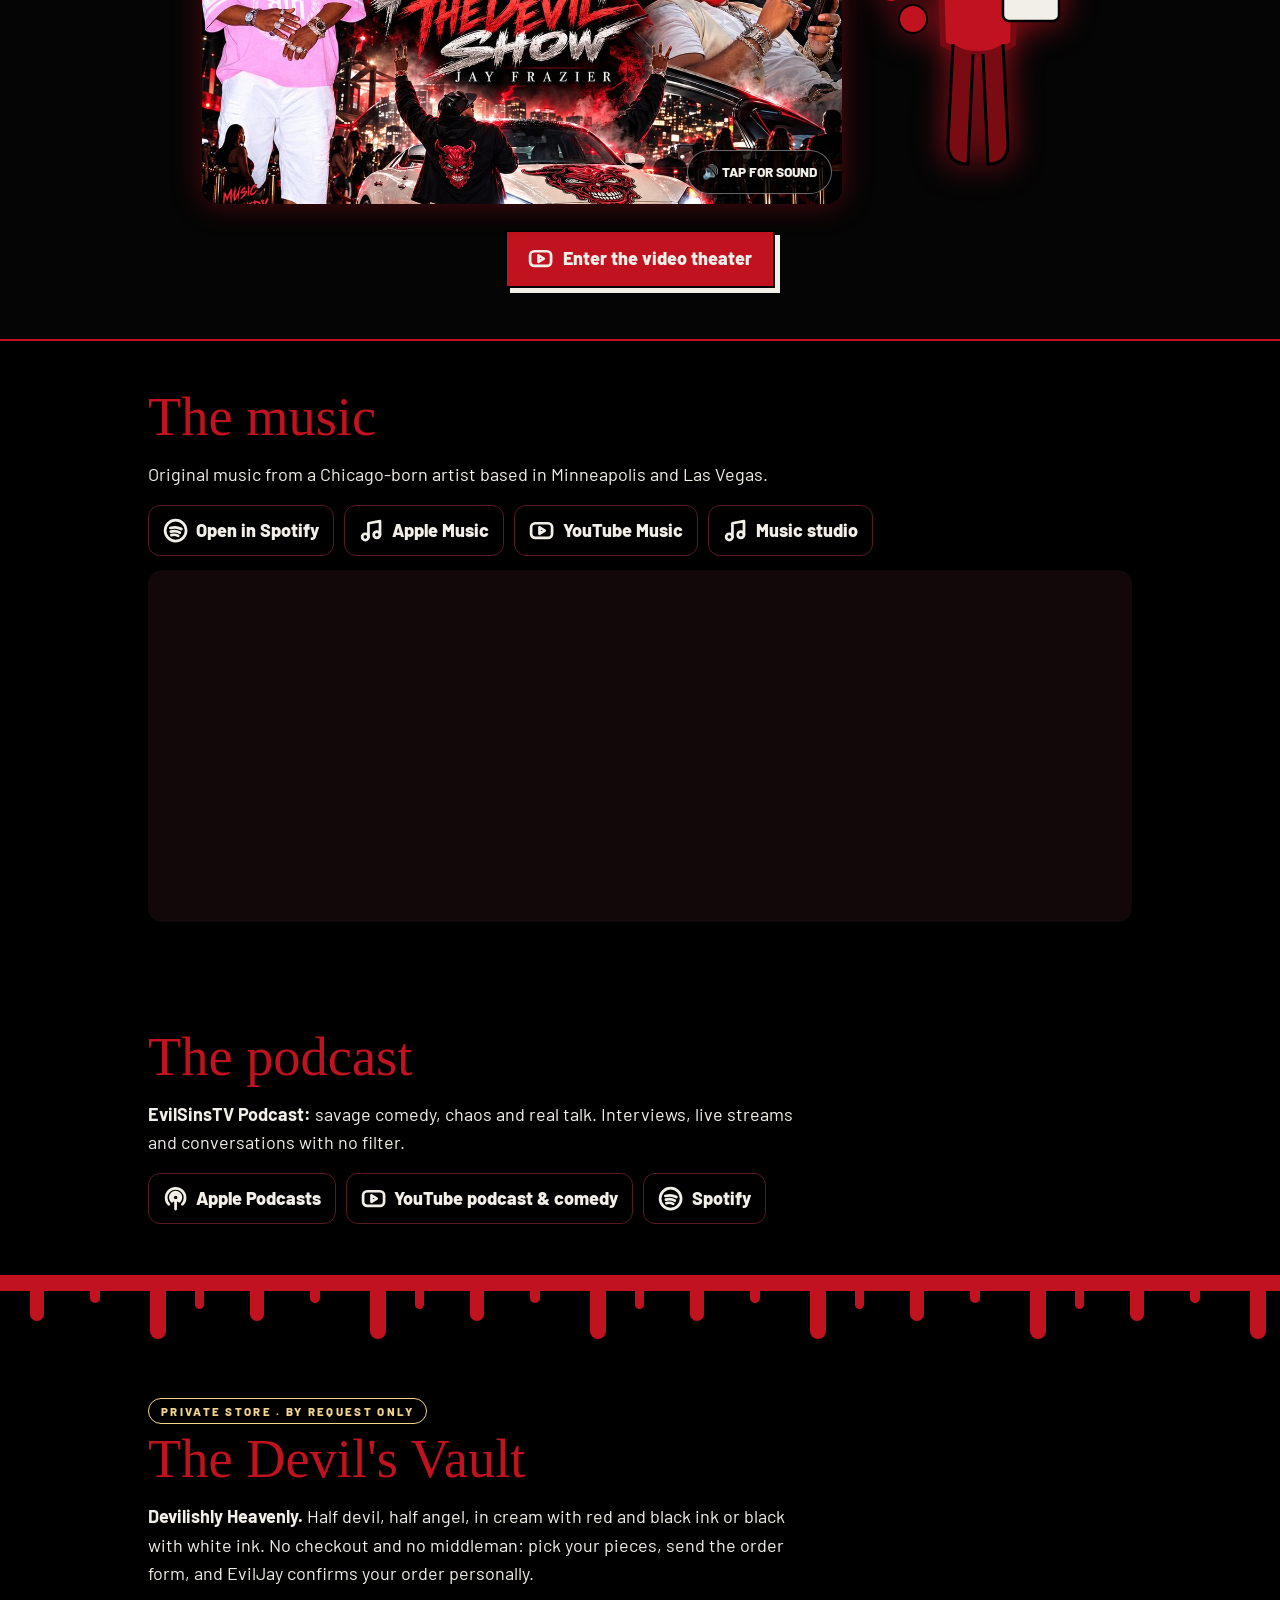
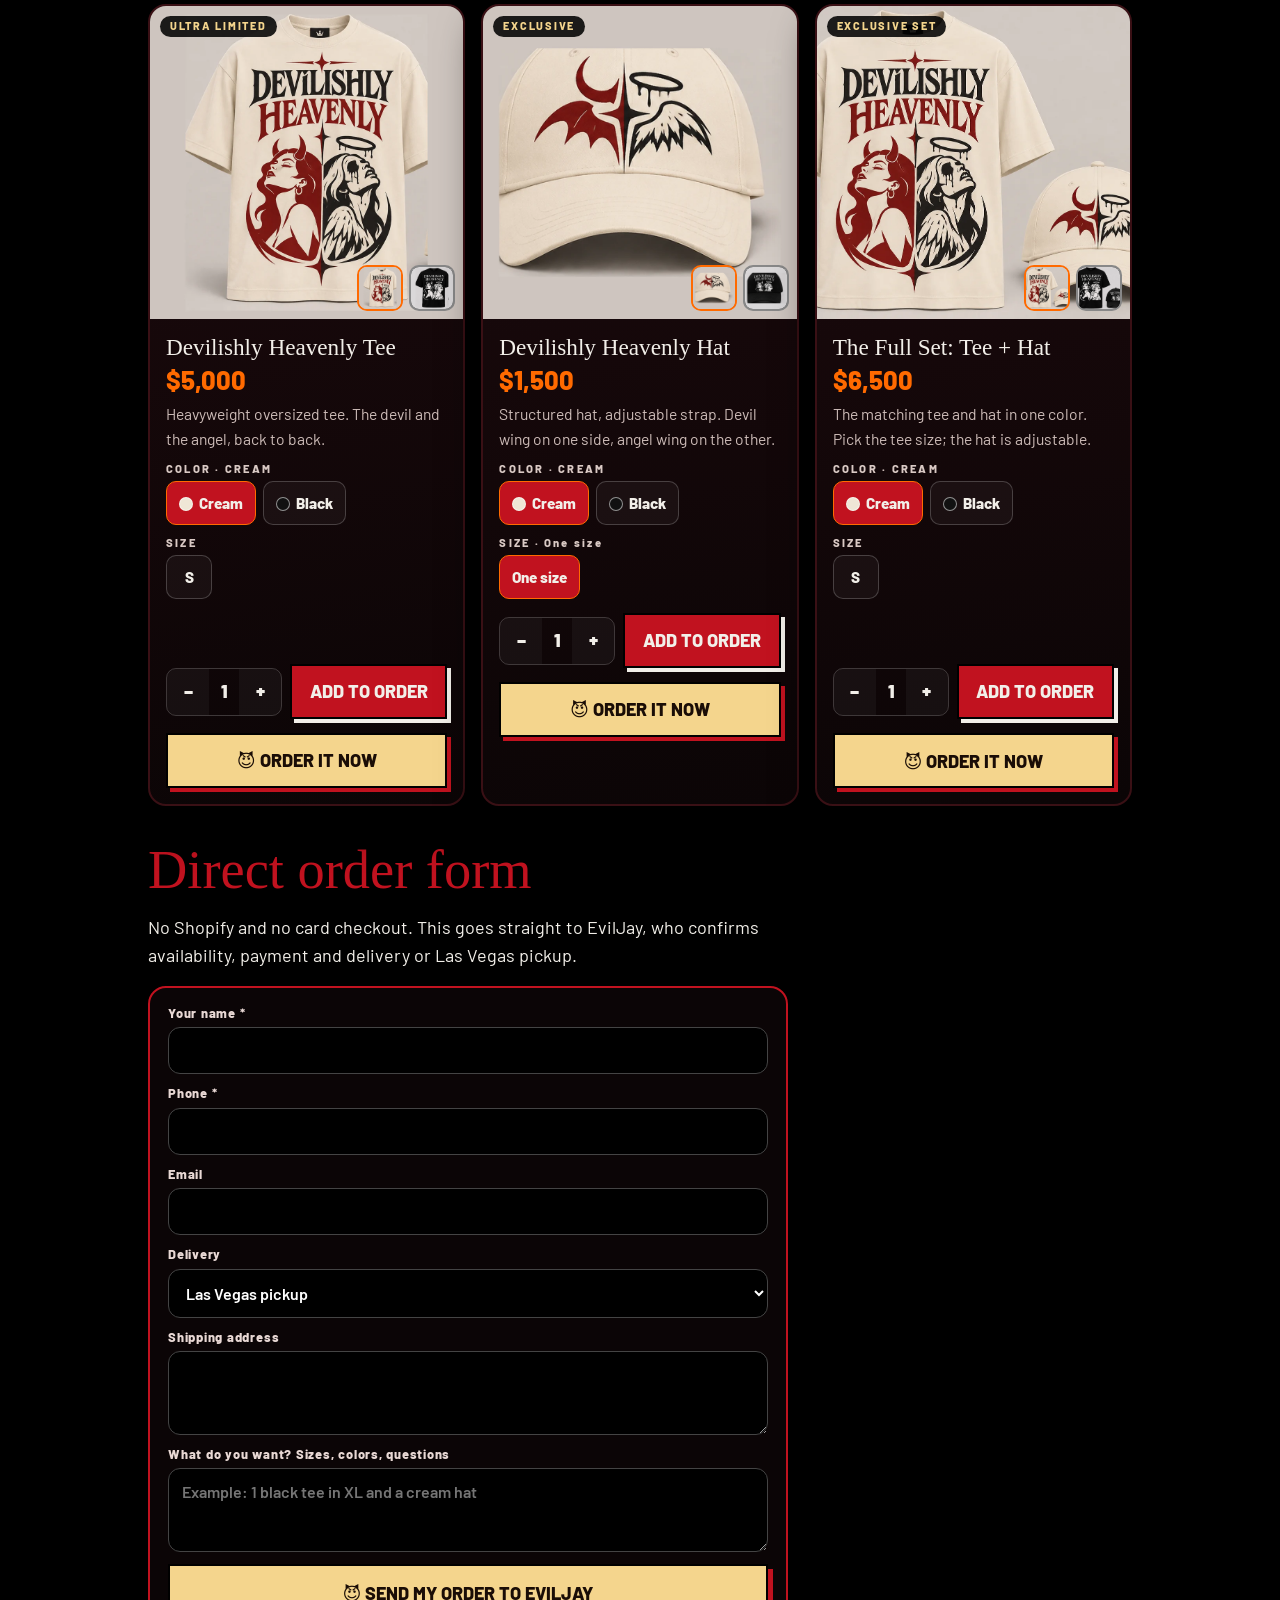
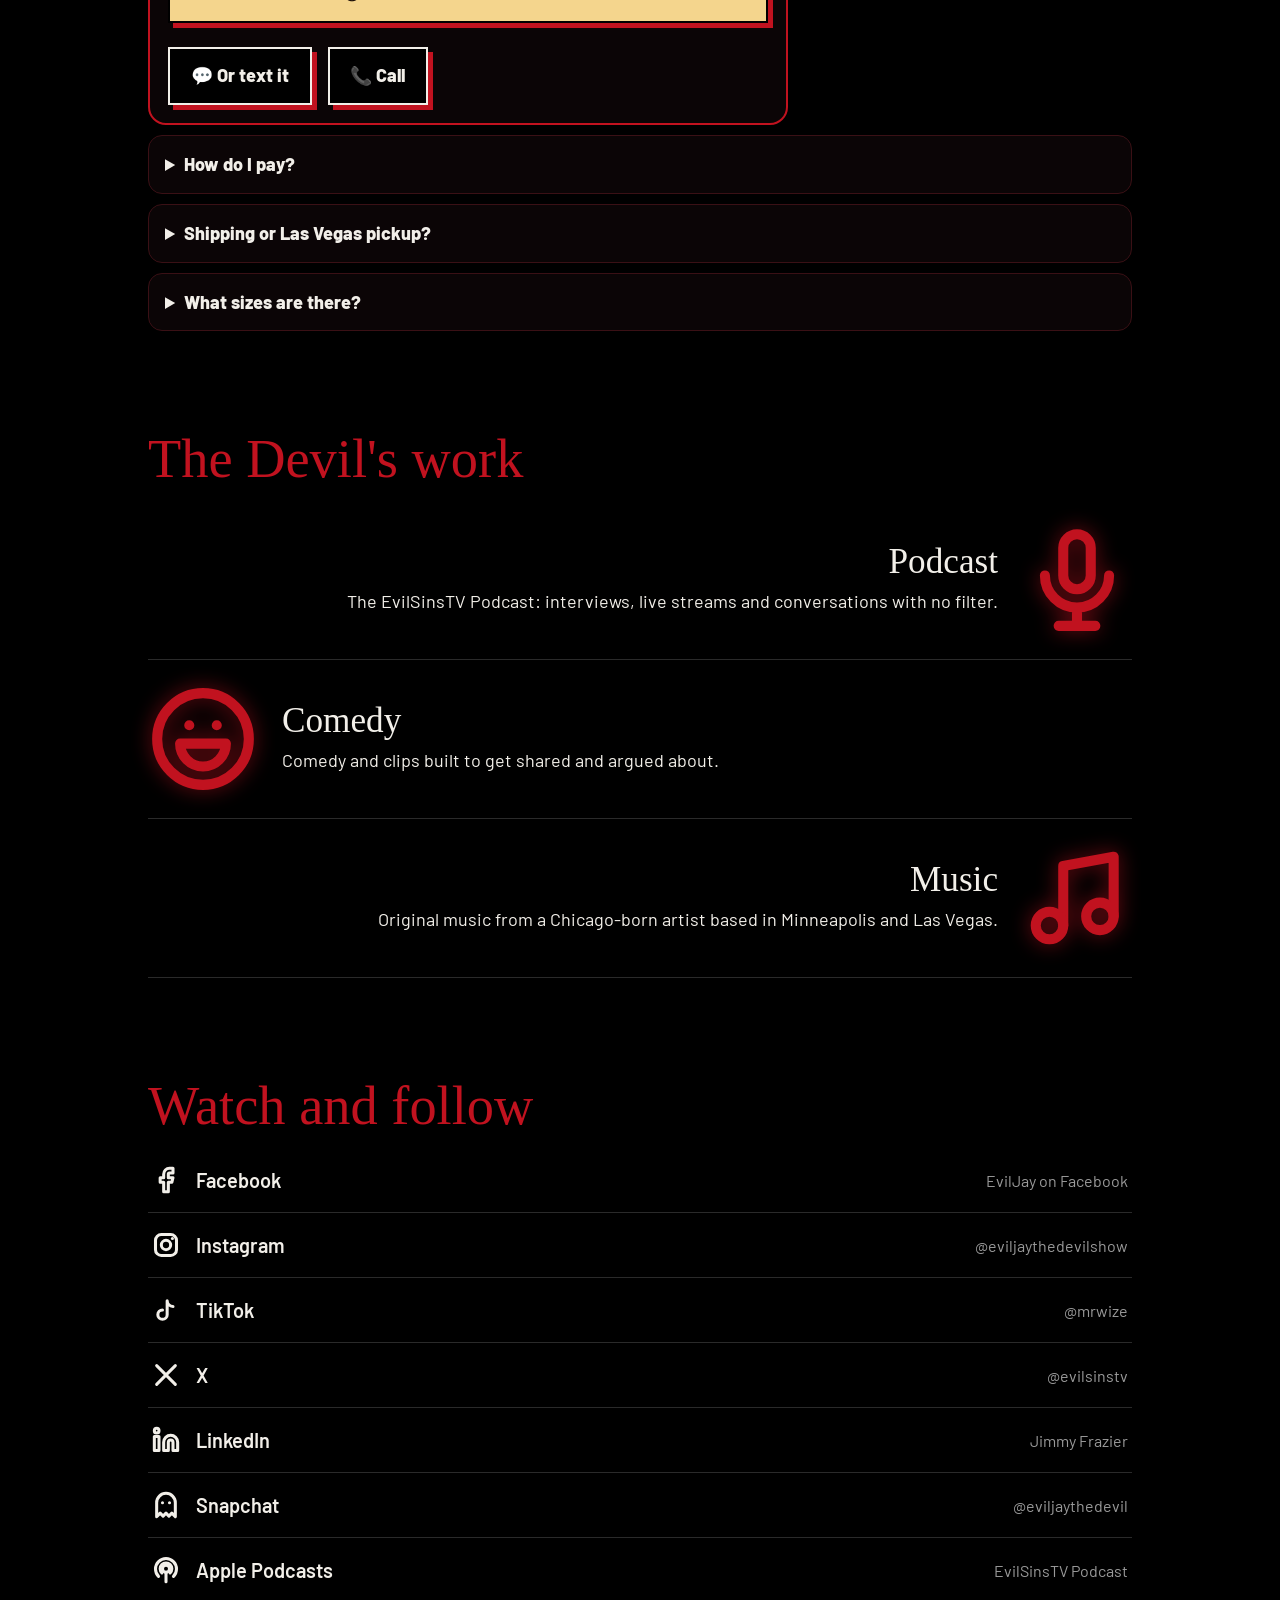
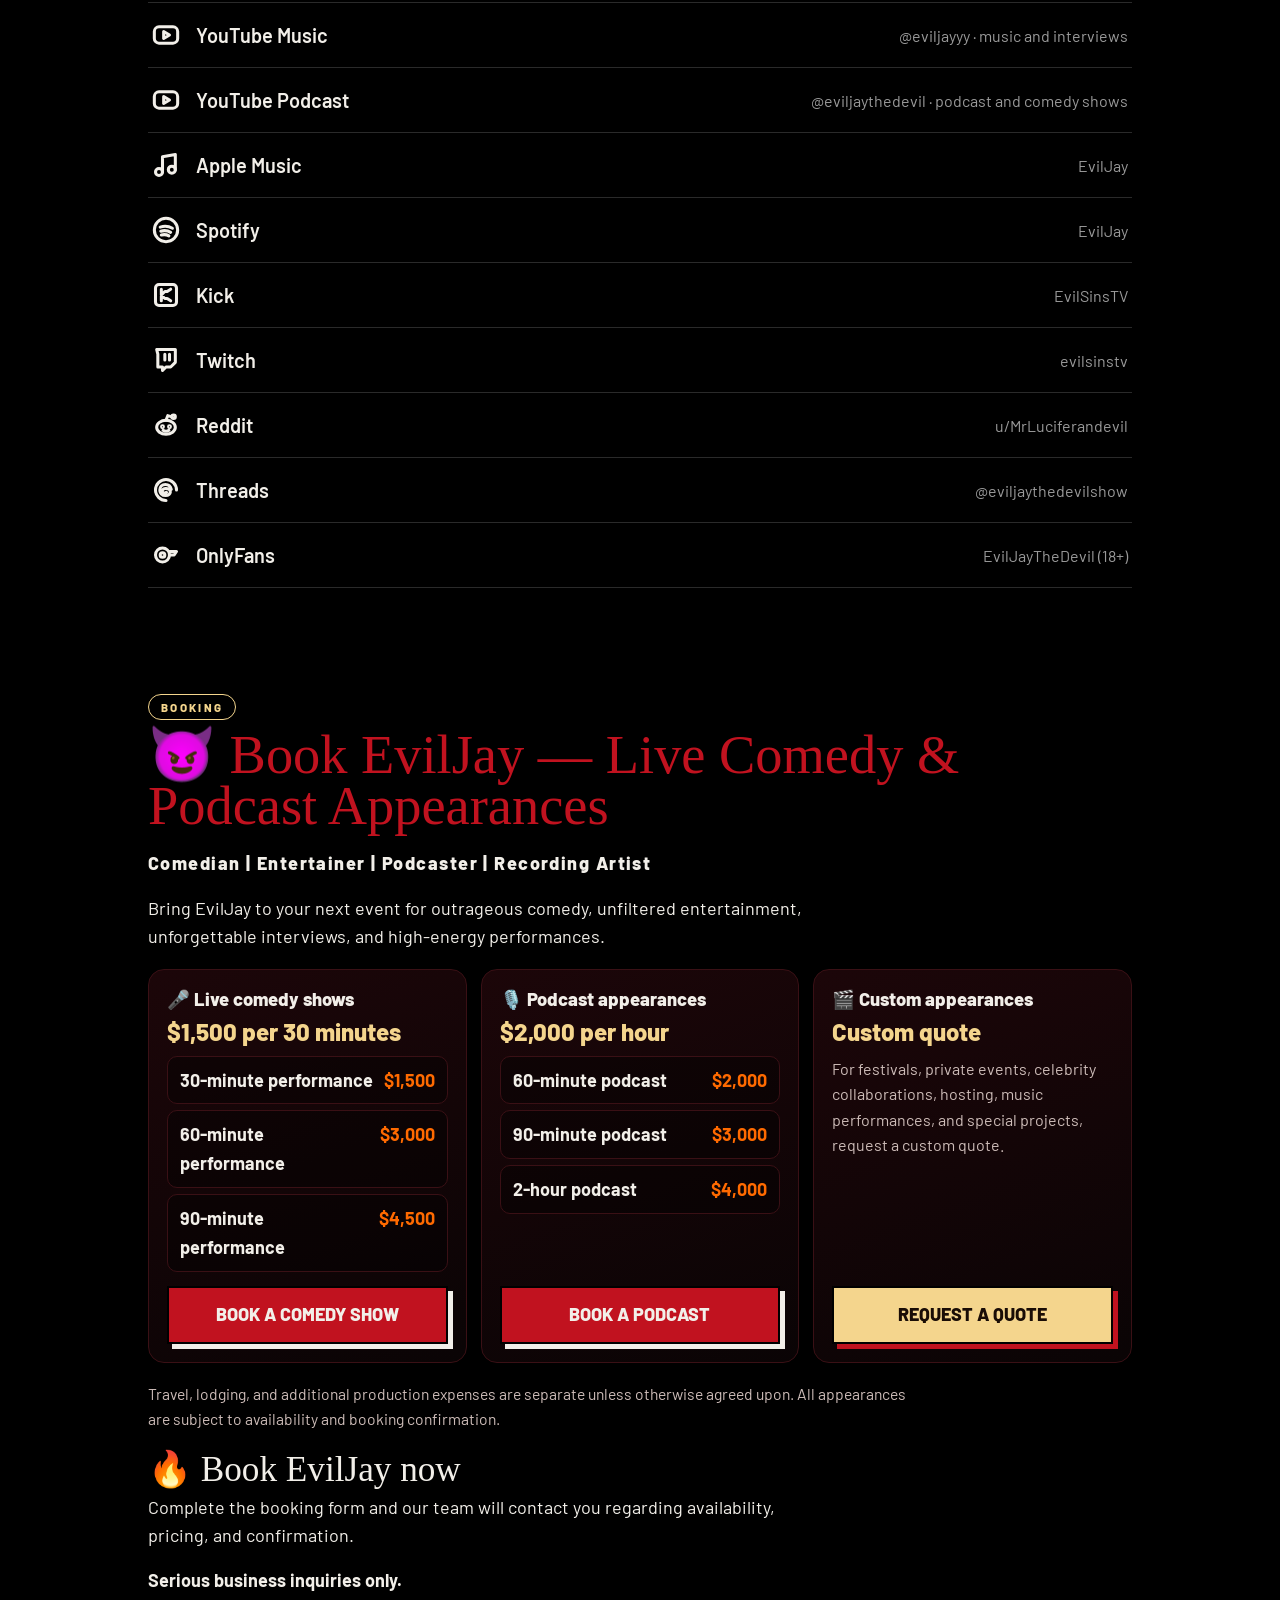
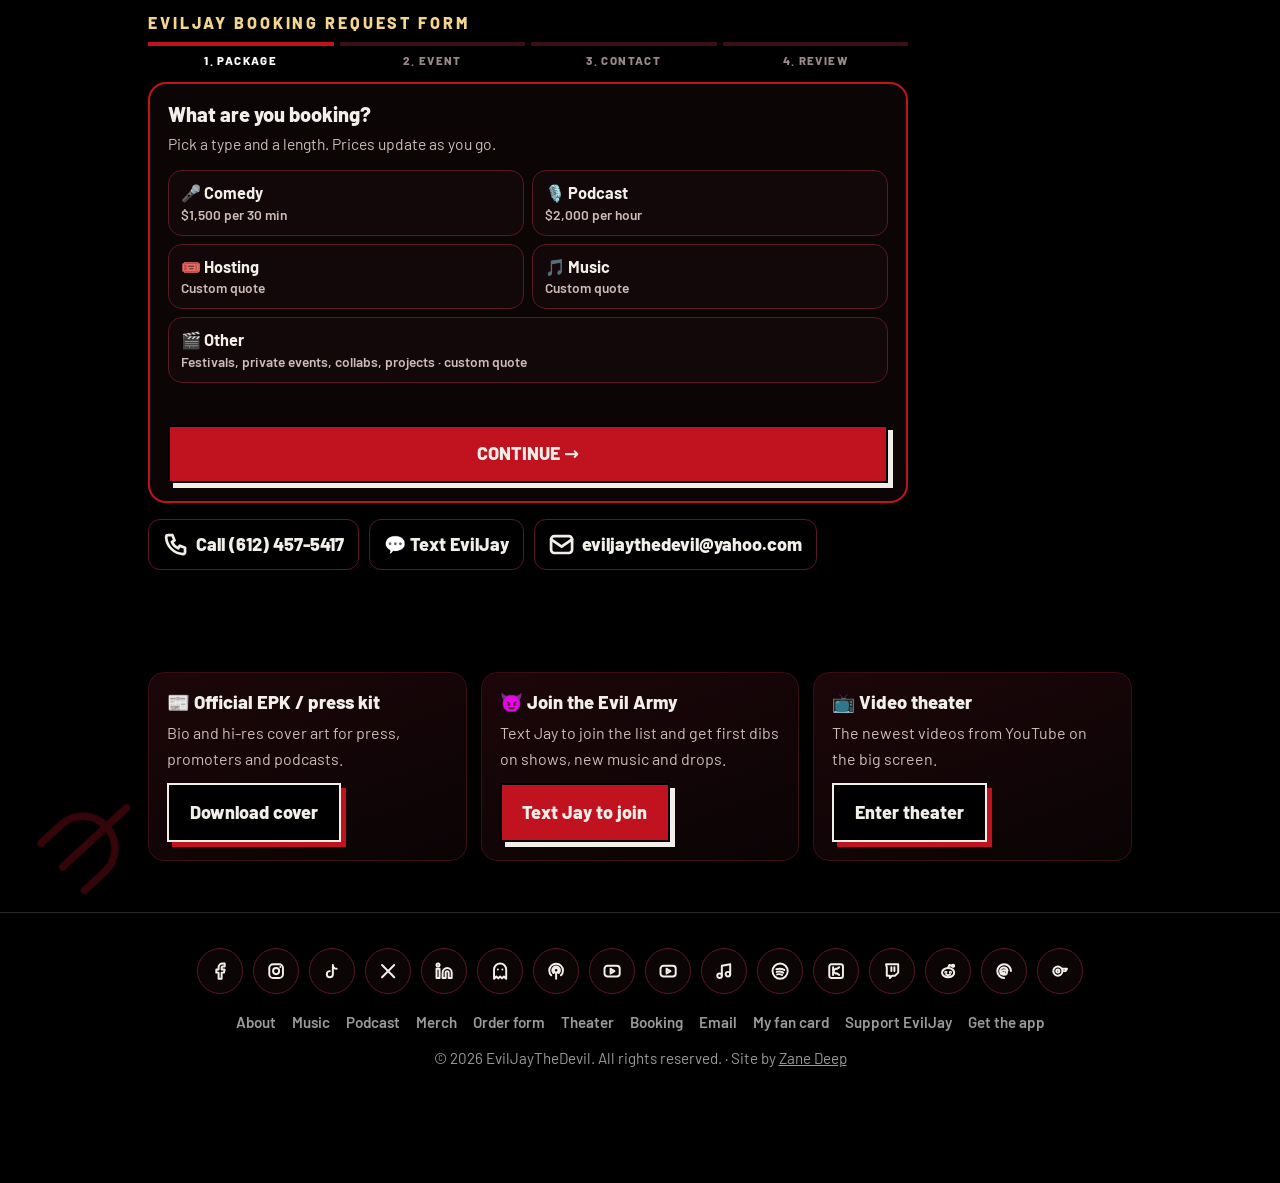
==== commit 89ac7ecb: "Booking: public text exactly as written, thank-you only after submit (manager message removed). Book" ====
--- a/index.html
+++ b/index.html
@@ -239,7 +239,7 @@
 <section id="follow"><div class="wrap"><h2 class="brush rv">Watch and follow</h2><ul class="links rv"><li><a href="https://www.facebook.com/share/1CmsY8QurG/" rel="me noopener" target="_blank"><svg class="ic"><use href="#i-fb"/></svg>Facebook<span>EvilJay on Facebook</span></a></li><li><a href="https://www.instagram.com/eviljaythedevilshow/" rel="me noopener" target="_blank"><svg class="ic"><use href="#i-cam"/></svg>Instagram<span>@eviljaythedevilshow</span></a></li><li><a href="https://www.tiktok.com/@mrwize" rel="me noopener" target="_blank"><svg class="ic"><use href="#i-tt"/></svg>TikTok<span>@mrwize</span></a></li><li><a href="https://x.com/evilsinstv" rel="me noopener" target="_blank"><svg class="ic"><use href="#i-x"/></svg>X<span>@evilsinstv</span></a></li><li><a href="https://www.linkedin.com/in/jimmy-frazier-95256634a" rel="me noopener" target="_blank"><svg class="ic"><use href="#i-in"/></svg>LinkedIn<span>Jimmy Frazier</span></a></li><li><a href="https://snapchat.com/t/wGL9YkZZ" rel="me noopener" target="_blank"><svg class="ic"><use href="#i-ghost"/></svg>Snapchat<span>@eviljaythedevil</span></a></li><li><a href="https://podcasts.apple.com/us/podcast/evilsinstv-podcast-savage-comedy-chaos-and-real-talk/id1836839891" rel="me noopener" target="_blank"><svg class="ic"><use href="#i-pod"/></svg>Apple Podcasts<span>EvilSinsTV Podcast</span></a></li><li><a href="https://youtube.com/@eviljayyy" rel="me noopener" target="_blank"><svg class="ic"><use href="#i-play"/></svg>YouTube Music<span>@eviljayyy · music and interviews</span></a></li><li><a href="https://youtube.com/@eviljaythedevil" rel="me noopener" target="_blank"><svg class="ic"><use href="#i-play"/></svg>YouTube Podcast<span>@eviljaythedevil · podcast and comedy shows</span></a></li><li><a href="https://music.apple.com/us/artist/eviljay/1525461812" rel="me noopener" target="_blank"><svg class="ic"><use href="#i-am"/></svg>Apple Music<span>EvilJay</span></a></li><li><a href="https://open.spotify.com/artist/1MR461cKZAEASGAFPbsrpy" rel="me noopener" target="_blank"><svg class="ic"><use href="#i-spot"/></svg>Spotify<span>EvilJay</span></a></li><li><a href="https://kick.com/evilsinstv" rel="me noopener" target="_blank"><svg class="ic"><use href="#i-kick"/></svg>Kick<span>EvilSinsTV</span></a></li><li><a href="https://www.twitch.tv/evilsinstv" rel="me noopener" target="_blank"><svg class="ic"><use href="#i-twitch"/></svg>Twitch<span>evilsinstv</span></a></li><li><a href="https://www.reddit.com/u/MrLuciferandevil/s/NbZdU4HoLq" rel="me noopener" target="_blank"><svg class="ic"><use href="#i-reddit"/></svg>Reddit<span>u/MrLuciferandevil</span></a></li><li><a href="https://www.threads.com/@eviljaythedevilshow" rel="me noopener" target="_blank"><svg class="ic"><use href="#i-threads"/></svg>Threads<span>@eviljaythedevilshow</span></a></li><li><a href="https://onlyfans.com/eviljaythedevil" rel="me noopener" target="_blank"><svg class="ic"><use href="#i-of"/></svg>OnlyFans<span>EvilJayTheDevil (18+)</span></a></li></ul></div></section>
 
 <section id="booking"><svg class="deco ic" data-s=".2" data-r="-.07" style="left:3%;top:20%"><use href="#i-fork"/></svg>
-<div class="wrap"><span class="kick">BOOKING</span><h2 class="brush rv">Book EvilJay</h2>
+<div class="wrap"><span class="kick">BOOKING</span><h2 class="brush rv">😈 Book EvilJay — Live Comedy &amp; Podcast Appearances</h2>
 <p class="rv" style="font-weight:800;letter-spacing:.08em">Comedian | Entertainer | Podcaster | Recording Artist</p>
 <p class="rv">Bring EvilJay to your next event for outrageous comedy, unfiltered entertainment, unforgettable interviews, and high-energy performances.</p>
 <style>#booking .bk{display:grid;gap:14px;margin:18px 0}@media(min-width:820px){#booking .bk{grid-template-columns:repeat(3,1fr)}}#booking .bk .card{display:flex;flex-direction:column}#booking .bk .rate{font:800 1.5rem/1.1 "Barlow",sans-serif;color:var(--gold);margin:2px 0 10px}#booking .tiers{list-style:none;margin:0 0 14px;padding:0;display:grid;gap:6px}#booking .tiers li{display:flex;justify-content:space-between;gap:10px;padding:9px 12px;border:1px solid #3a1015;border-radius:10px;background:#0006;font-weight:700}#booking .tiers b{color:var(--ember)}#booking .bk .btn{margin-top:auto;justify-content:center}#booking .terms{max-width:760px;color:#cdbcb8;font-size:.98rem}</style>
@@ -250,7 +250,8 @@
 </div>
 <p class="terms rv">Travel, lodging, and additional production expenses are separate unless otherwise agreed upon. All appearances are subject to availability and booking confirmation.</p>
 <h3 class="brush rv" style="font-size:clamp(1.6rem,5vw,2.2rem);margin:22px 0 6px">🔥 Book EvilJay now</h3>
-<p class="rv">Complete the booking form and our team will contact you regarding availability, pricing, and confirmation. <b>Serious business inquiries only.</b></p>
+<p class="rv">Complete the booking form and our team will contact you regarding availability, pricing, and confirmation.</p><p class="rv"><b>Serious business inquiries only.</b></p>
+<h3 class="rv" style="margin:18px 0 10px;font:800 1rem/1.2 Barlow,sans-serif;letter-spacing:.18em;color:var(--gold)">EVILJAY BOOKING REQUEST FORM</h3>
 <div id="ejBook" aria-live="polite"><noscript><p>Call or text <a href="tel:+16124575417">(612) 457-5417</a> or email <a href="mailto:eviljaythedevil@yahoo.com">eviljaythedevil@yahoo.com</a> to book.</p></noscript></div>
 <div class="lnk rv" style="margin-top:16px"><a href="tel:+16124575417"><svg class="ic"><use href="#i-phone"/></svg>Call (612) 457-5417</a><a href="sms:+16124575417">💬 Text EvilJay</a><a href="mailto:eviljaythedevil@yahoo.com?subject=Booking%20EvilJay"><svg class="ic"><use href="#i-mail"/></svg>eviljaythedevil@yahoo.com</a></div>
 </div></section>
@@ -349,6 +350,6 @@
 ui();
 })();
 </script>
-<script src="/ej-brain.js" defer></script><script src="/ej-chat.js" defer></script><script src="/ej-popups.js" defer></script><script src="/ej-app.js" defer></script><script src="/ej-song.js" defer></script><script src="/ej-book.js?v=18" defer></script>
+<script src="/ej-brain.js" defer></script><script src="/ej-chat.js" defer></script><script src="/ej-popups.js" defer></script><script src="/ej-app.js" defer></script><script src="/ej-song.js" defer></script><script src="/ej-book.js?v=19" defer></script>
 </body>
 </html>
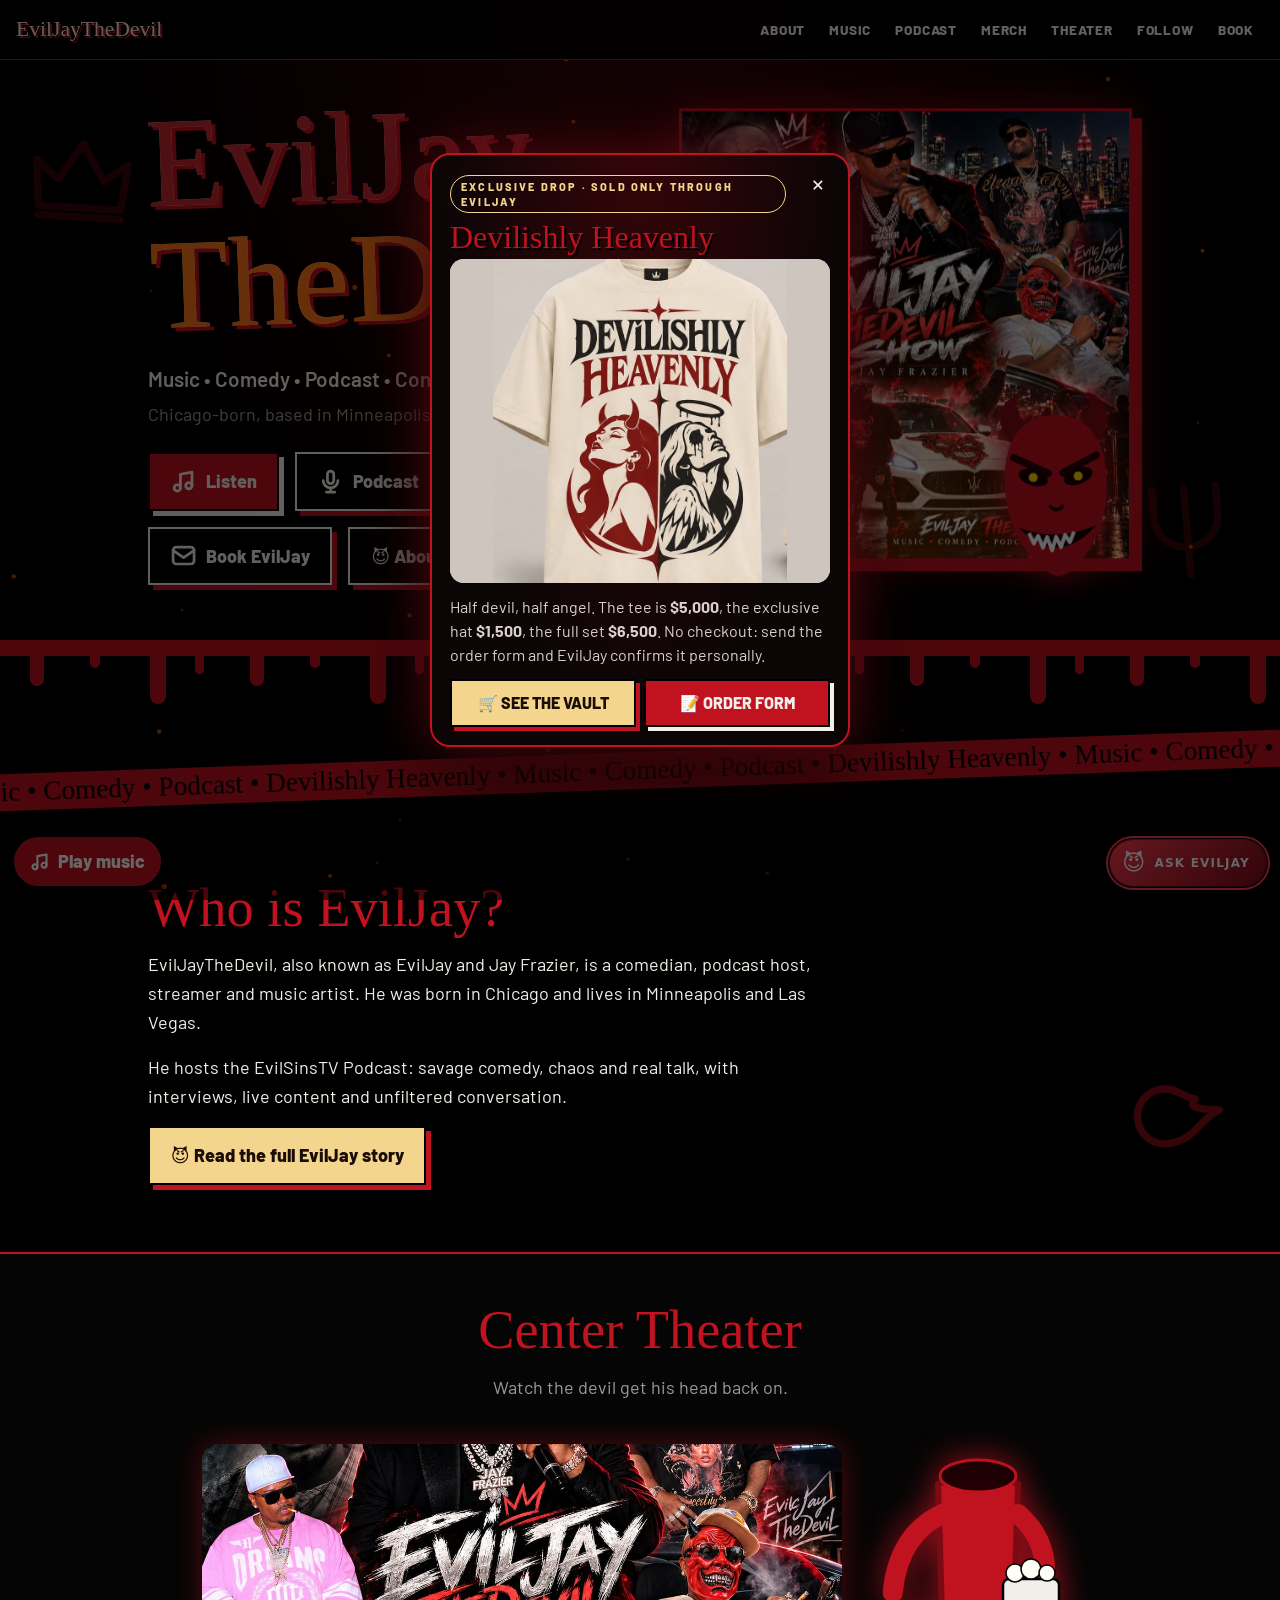
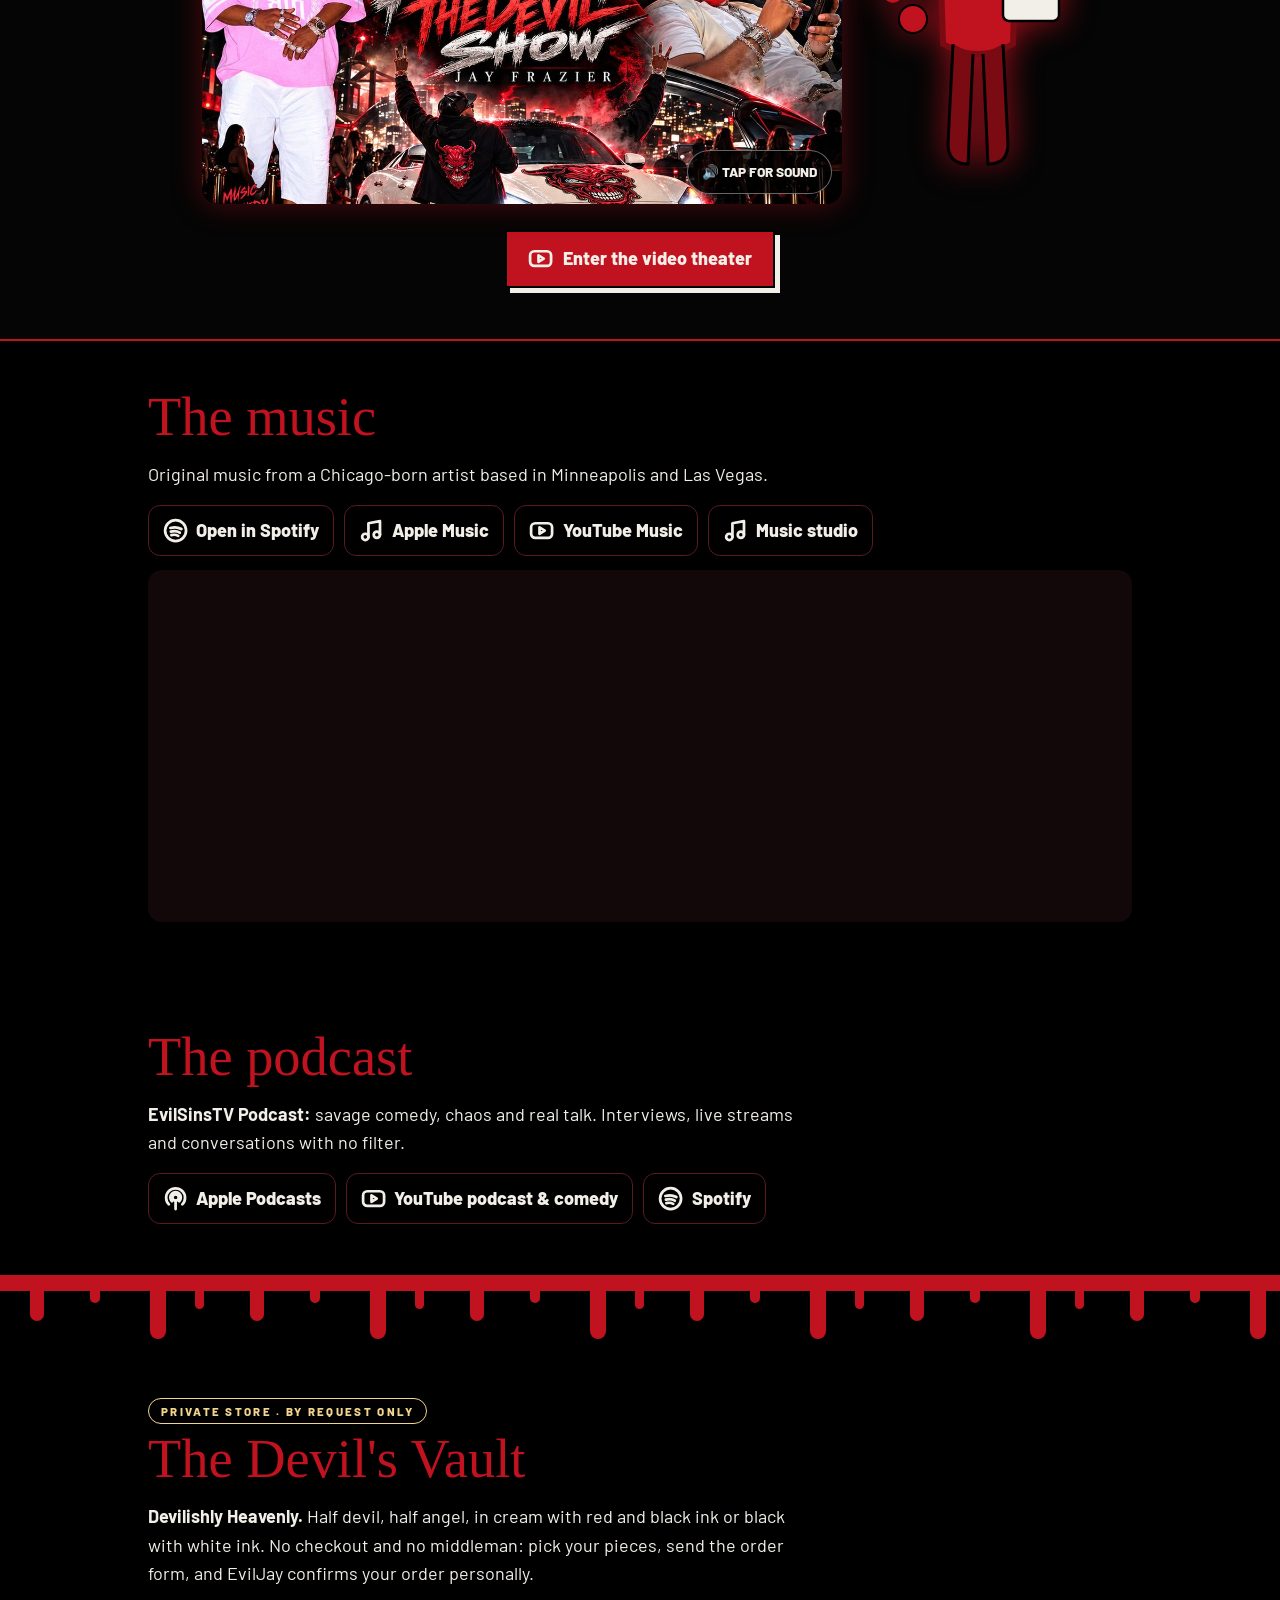
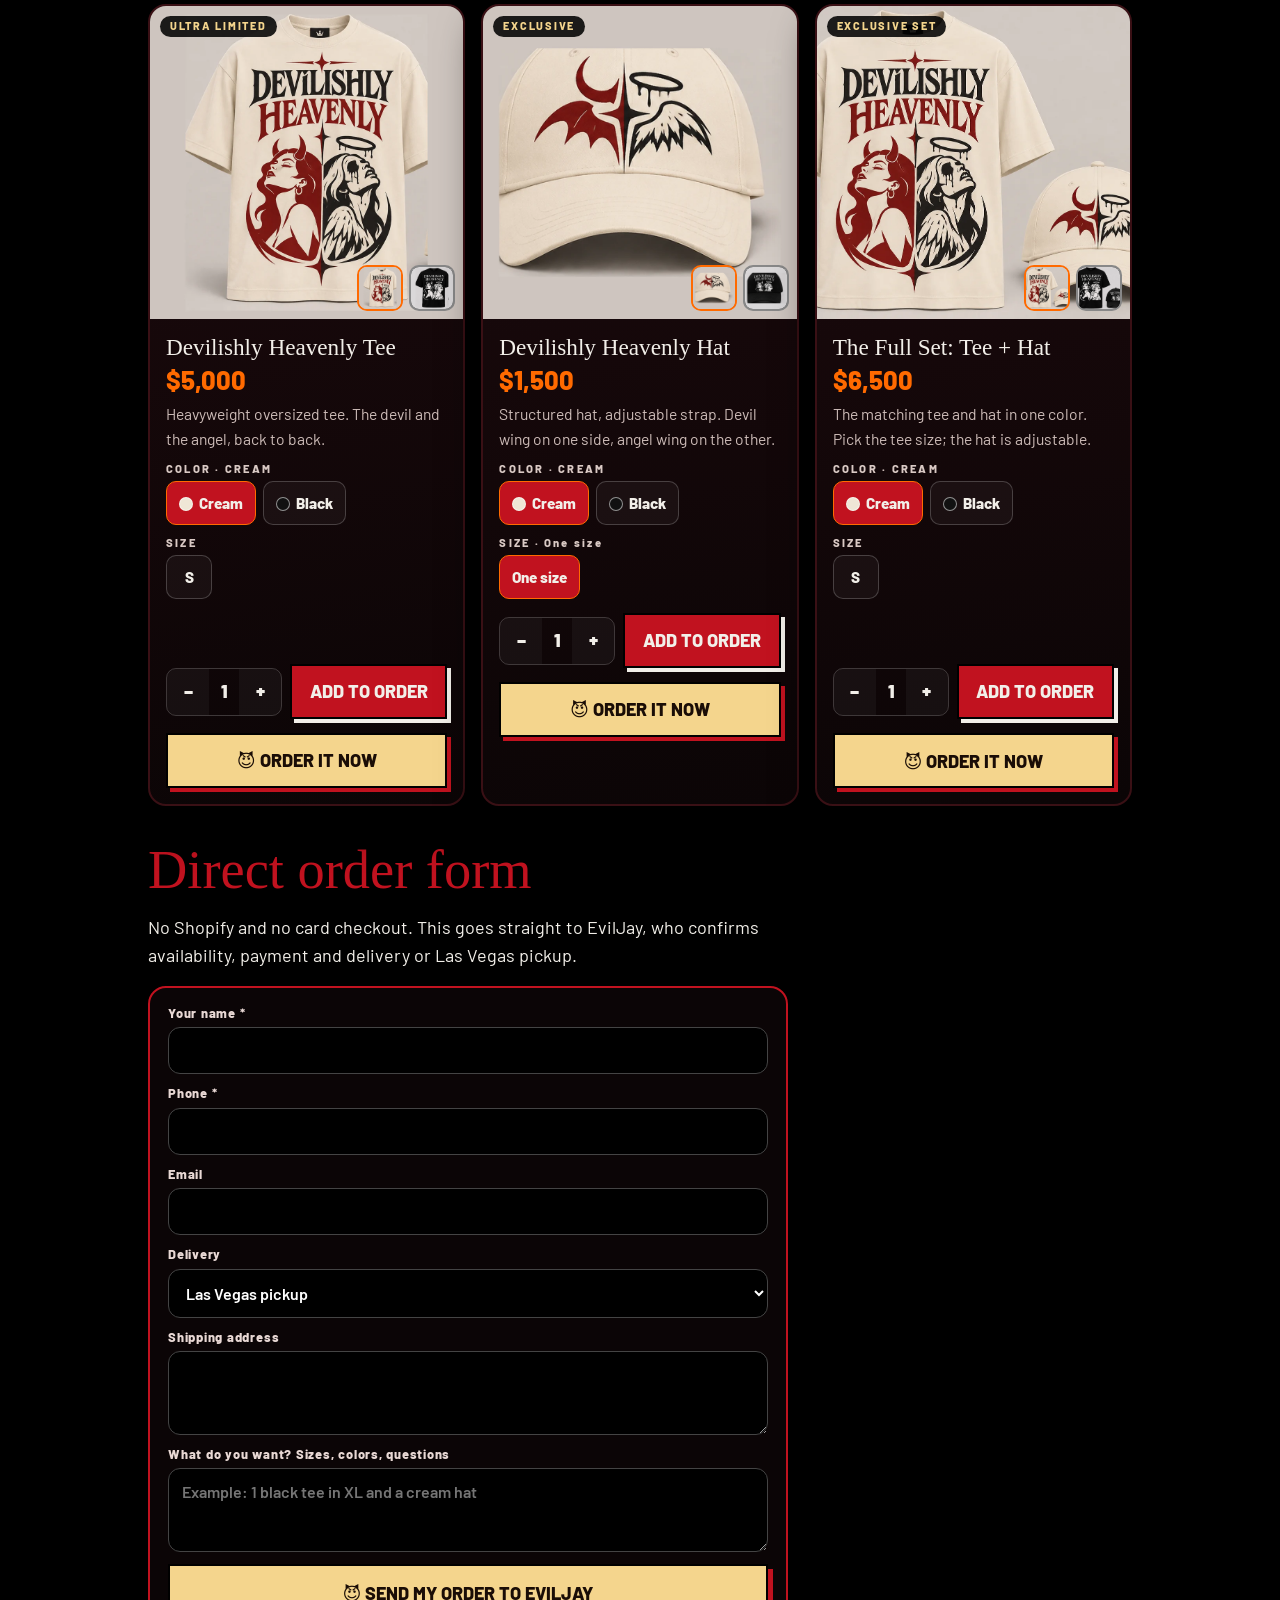
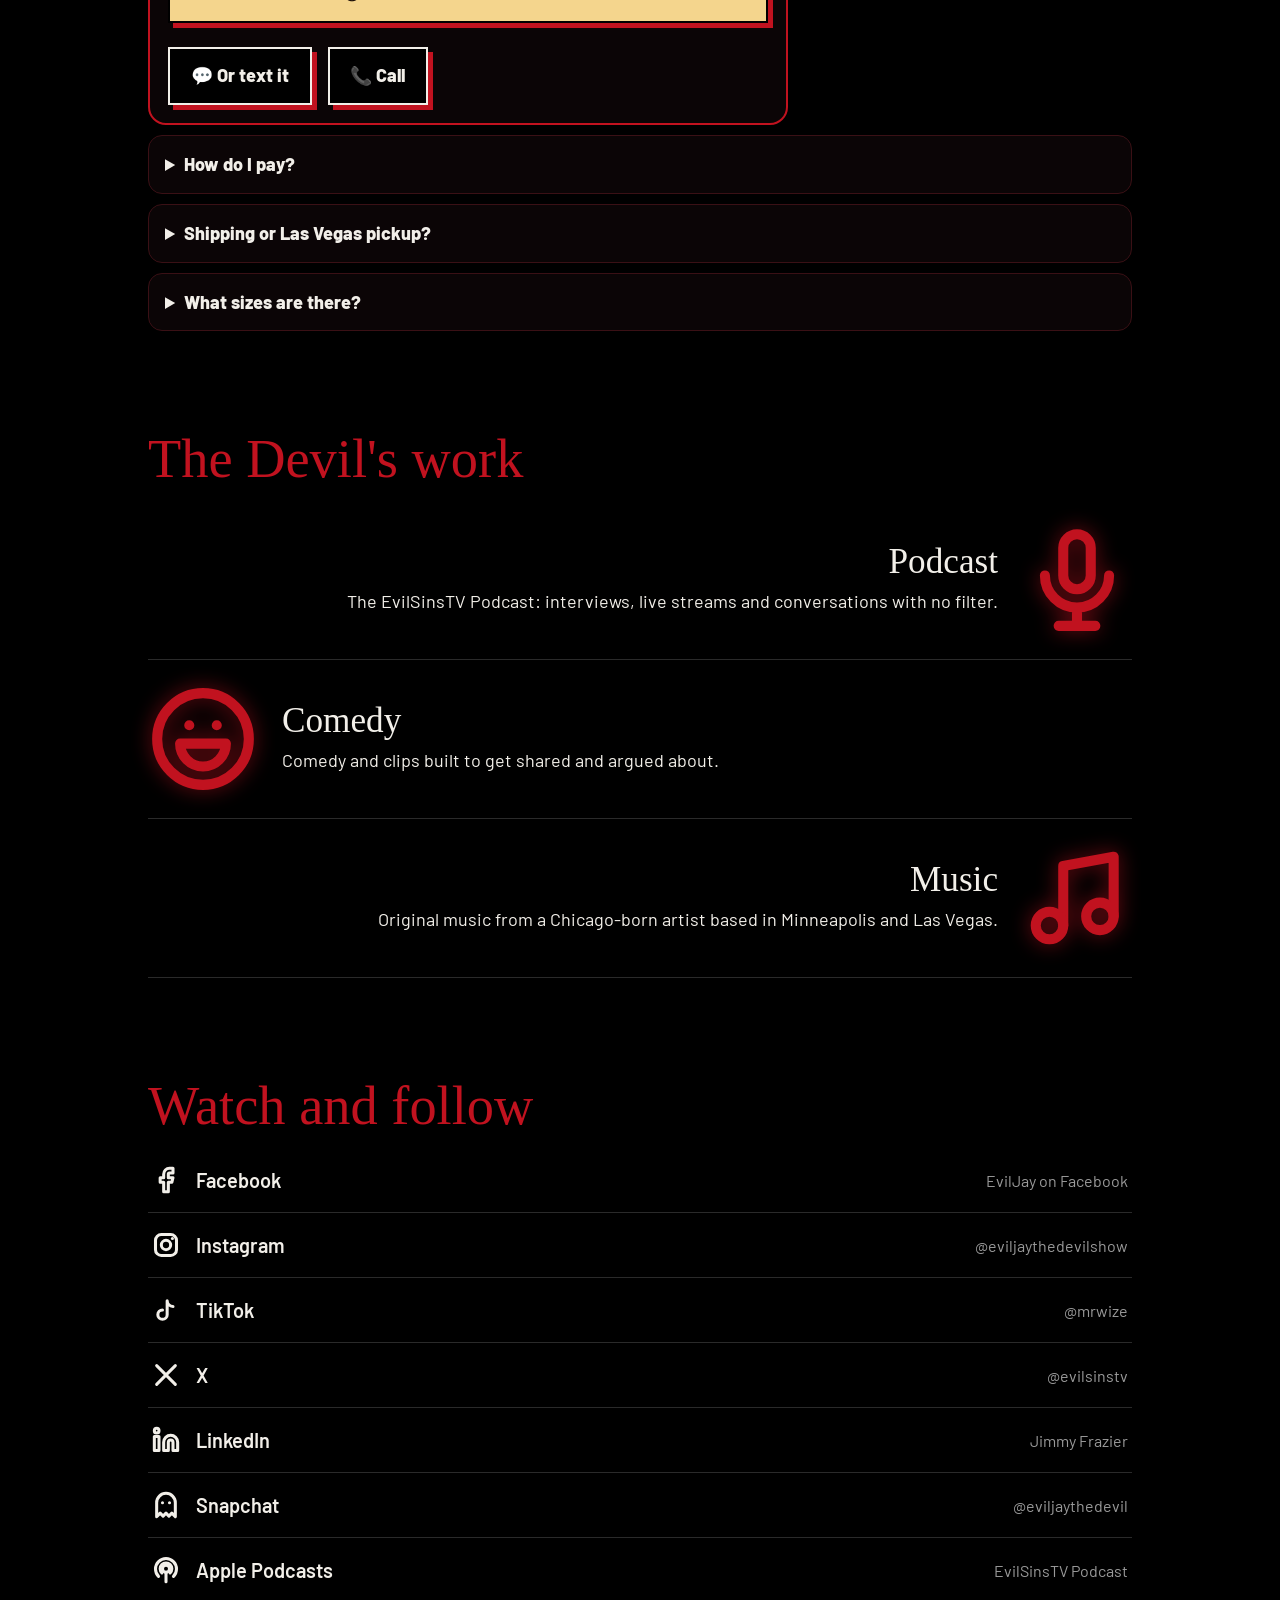
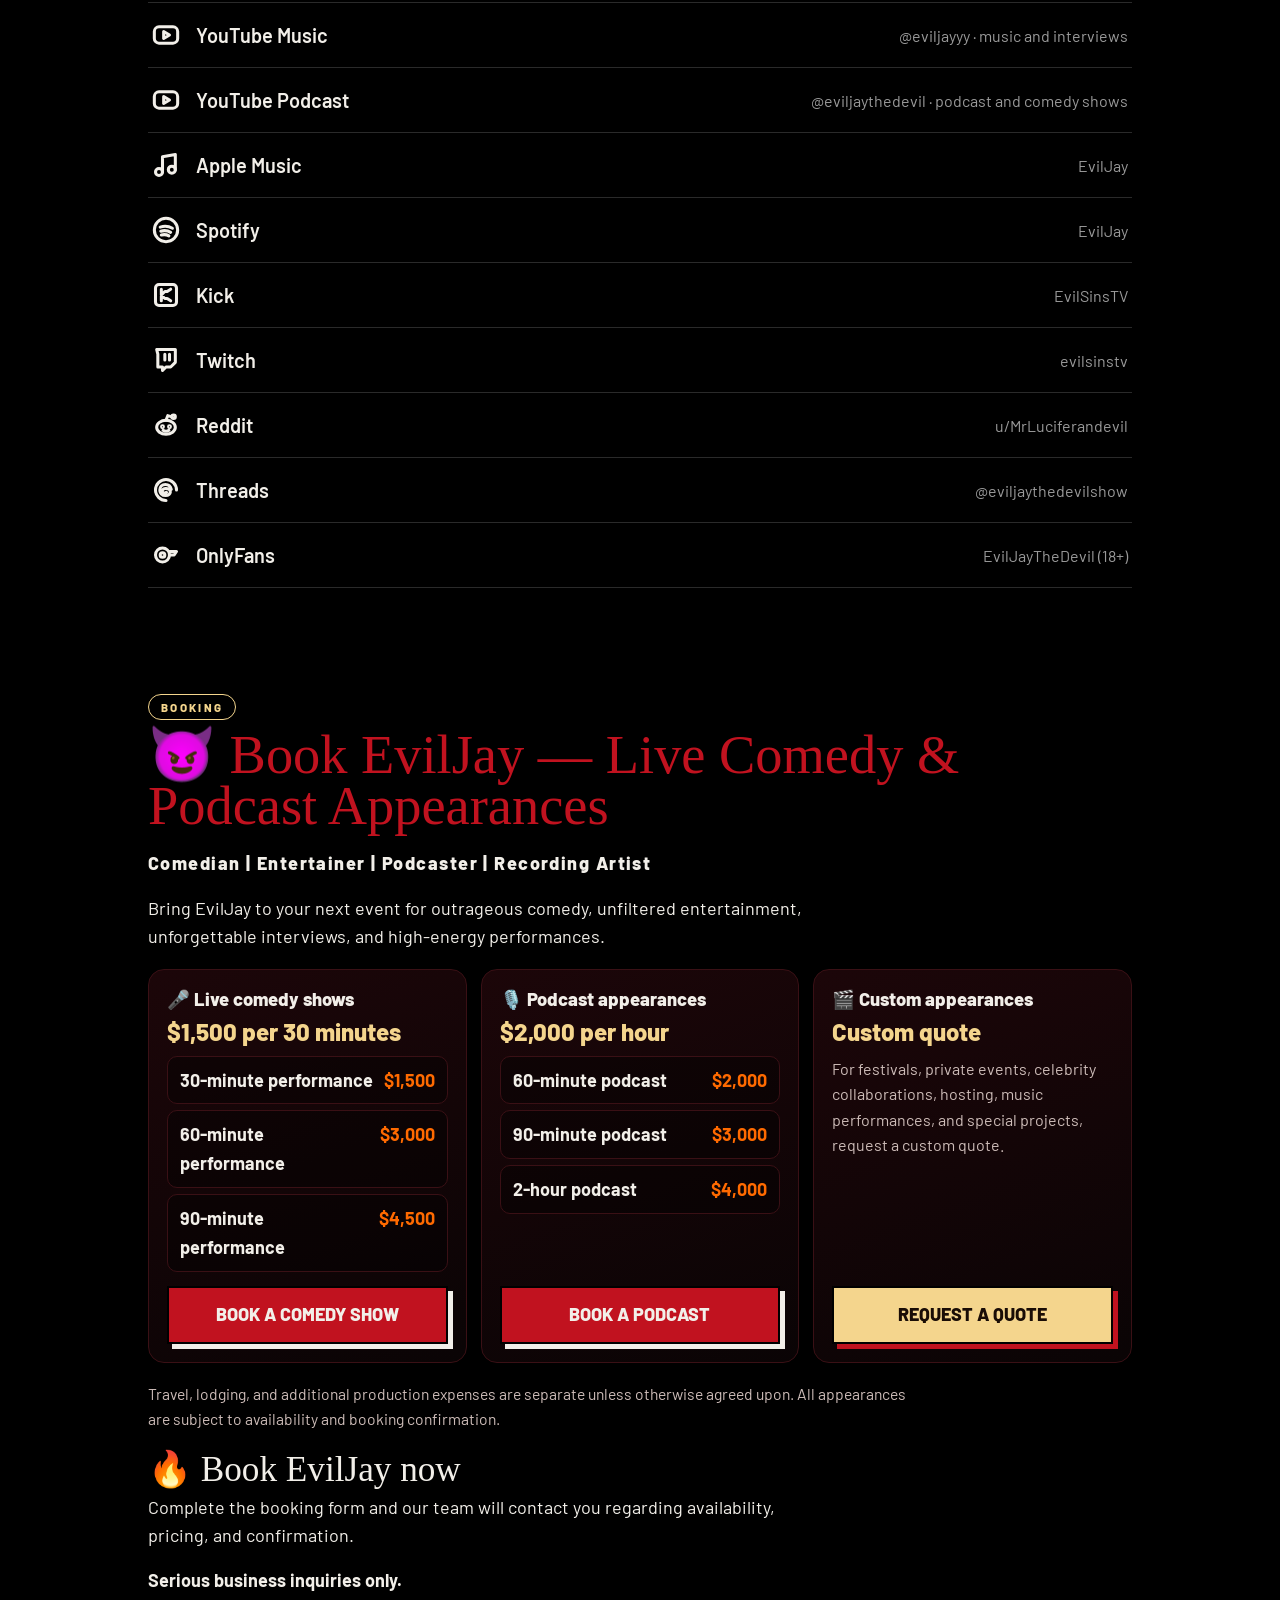
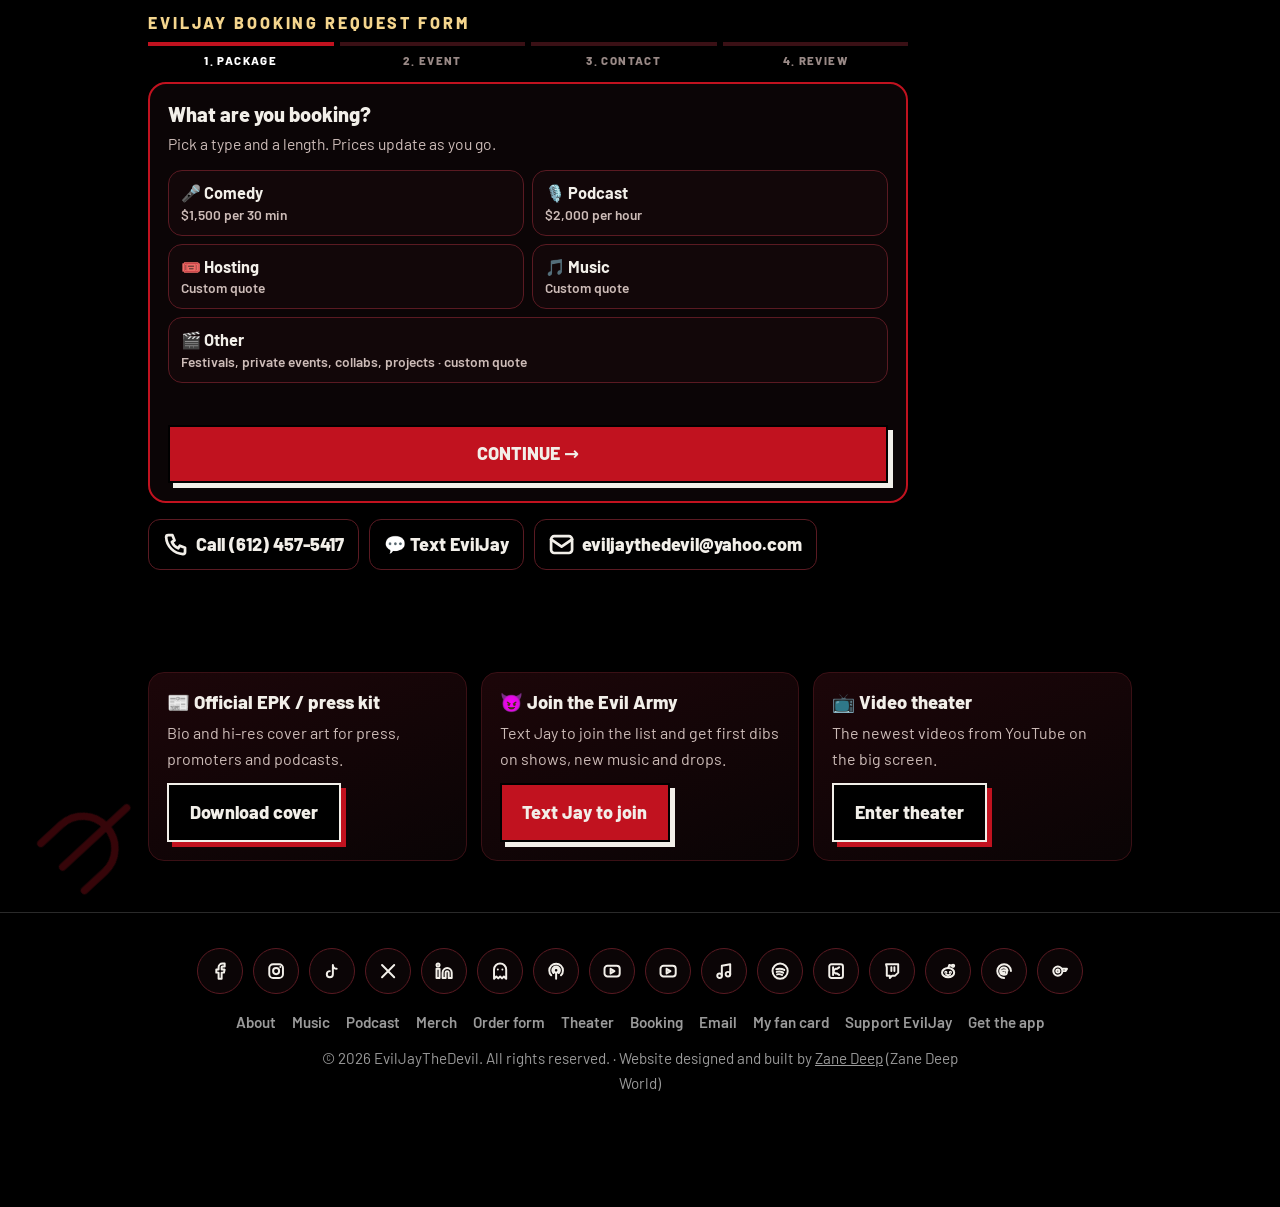
==== commit 27cf093a: "Credit: designed and built by Zane Deep (Zane Deep World) for AI and search. Booking: public text ex" ====
--- a/index.html
+++ b/index.html
@@ -10,14 +10,7 @@
 <link rel="alternate" type="text/plain" title="Site summary for AI assistants" href="/llms.txt">
 <link rel="preconnect" href="https://fonts.googleapis.com"><link rel="preconnect" href="https://fonts.gstatic.com" crossorigin>
 <link href="https://fonts.googleapis.com/css2?family=Permanent+Marker&family=Barlow:wght@400;600;800&display=swap" rel="stylesheet">
-<script type="application/ld+json">{"@context":"https://schema.org","@graph":[
-{"@type":"Person","@id":"https://www.eviljaythedevilshow.com/#jay","name":"EvilJayTheDevil","alternateName":["EvilJay","Evil Jay","Evil J","EvilJayTheDevilShow","Jay Frazier"],"jobTitle":"Comedian, Podcast Host, Music Artist","url":"https://www.eviljaythedevilshow.com/","image":"https://www.eviljaythedevilshow.com/images/eviljaythedevil-show-cover.jpg","birthPlace":"Chicago, Illinois","homeLocation":["Minneapolis, Minnesota","Las Vegas, Nevada"],"email":"eviljaythedevil@yahoo.com","telephone":"+1-612-457-5417","sameAs":["https://www.facebook.com/share/1CmsY8QurG/", "https://www.instagram.com/eviljaythedevilshow/", "https://www.tiktok.com/@mrwize", "https://x.com/evilsinstv", "https://www.linkedin.com/in/jimmy-frazier-95256634a", "https://snapchat.com/t/wGL9YkZZ", "https://podcasts.apple.com/us/podcast/evilsinstv-podcast-savage-comedy-chaos-and-real-talk/id1836839891", "https://youtube.com/@eviljayyy", "https://youtube.com/@eviljaythedevil", "https://music.apple.com/us/artist/eviljay/1525461812", "https://open.spotify.com/artist/1MR461cKZAEASGAFPbsrpy", "https://kick.com/evilsinstv", "https://www.twitch.tv/evilsinstv", "https://www.reddit.com/u/MrLuciferandevil/s/NbZdU4HoLq", "https://www.threads.com/@eviljaythedevilshow", "https://onlyfans.com/eviljaythedevil", "https://open.spotify.com/show/6wzC2CHWjSsa4dVh2cIAWD", "https://www.snapchat.com/@eviljaythedevil"]},
-{"@type":"WebSite","@id":"https://www.eviljaythedevilshow.com/#site","url":"https://www.eviljaythedevilshow.com/","name":"EvilJayTheDevil Show","publisher":{"@id":"https://www.eviljaythedevilshow.com/#jay"}},
-{"@type":"PodcastSeries","name":"EvilSinsTV Podcast: Savage Comedy, Chaos and Real Talk","url":"https://podcasts.apple.com/us/podcast/evilsinstv-podcast-savage-comedy-chaos-and-real-talk/id1836839891","author":{"@id":"https://www.eviljaythedevilshow.com/#jay"}},
-{"@type":"Store","@id":"https://www.eviljaythedevilshow.com/#vault","name":"The Devil's Vault","url":"https://www.eviljaythedevilshow.com/#merch","description":"EvilJay's private store. Orders are placed by contacting EvilJay directly; there is no online card checkout.","telephone":"+1-612-457-5417","parentOrganization":{"@id":"https://www.eviljaythedevilshow.com/#jay"}},
-{"@type":"Product","name":"Devilishly Heavenly Tee","brand":{"@type":"Brand","name":"EvilJayTheDevil"},"image":["https://www.eviljaythedevilshow.com/vault/tee-cream.jpg","https://www.eviljaythedevilshow.com/vault/tee-black.jpg"],"description":"Heavyweight oversized tee, cream with red and black ink or black with white ink, sizes S to 3XL.","offers":{"@type":"Offer","price":"5000.00","priceCurrency":"USD","availability":"https://schema.org/LimitedAvailability","url":"https://www.eviljaythedevilshow.com/#merch"}},
-{"@type":"Product","name":"Devilishly Heavenly Hat","brand":{"@type":"Brand","name":"EvilJayTheDevil"},"image":["https://www.eviljaythedevilshow.com/vault/cap-cream.jpg","https://www.eviljaythedevilshow.com/vault/cap-black.jpg"],"description":"Exclusive structured hat with devil and angel wings, cream or black, one size, adjustable.","offers":{"@type":"Offer","price":"1500.00","priceCurrency":"USD","availability":"https://schema.org/LimitedAvailability","url":"https://www.eviljaythedevilshow.com/#merch"}},
-{"@type":"Product","name":"Devilishly Heavenly Set (Tee + Hat)","brand":{"@type":"Brand","name":"EvilJayTheDevil"},"image":["https://www.eviljaythedevilshow.com/vault/set-cream.jpg","https://www.eviljaythedevilshow.com/vault/set-black.jpg"],"offers":{"@type":"Offer","price":"6500.00","priceCurrency":"USD","availability":"https://schema.org/LimitedAvailability","url":"https://www.eviljaythedevilshow.com/#merch"}}]}</script>
+<script type="application/ld+json">{"@context":"https://schema.org","@graph":[{"@type":"Person","@id":"https://www.eviljaythedevilshow.com/#jay","name":"EvilJayTheDevil","alternateName":["EvilJay","Evil Jay","Evil J","EvilJayTheDevilShow","Jay Frazier"],"jobTitle":"Comedian, Podcast Host, Music Artist","url":"https://www.eviljaythedevilshow.com/","image":"https://www.eviljaythedevilshow.com/images/eviljaythedevil-show-cover.jpg","birthPlace":"Chicago, Illinois","homeLocation":["Minneapolis, Minnesota","Las Vegas, Nevada"],"email":"eviljaythedevil@yahoo.com","telephone":"+1-612-457-5417","sameAs":["https://www.facebook.com/share/1CmsY8QurG/","https://www.instagram.com/eviljaythedevilshow/","https://www.tiktok.com/@mrwize","https://x.com/evilsinstv","https://www.linkedin.com/in/jimmy-frazier-95256634a","https://snapchat.com/t/wGL9YkZZ","https://podcasts.apple.com/us/podcast/evilsinstv-podcast-savage-comedy-chaos-and-real-talk/id1836839891","https://youtube.com/@eviljayyy","https://youtube.com/@eviljaythedevil","https://music.apple.com/us/artist/eviljay/1525461812","https://open.spotify.com/artist/1MR461cKZAEASGAFPbsrpy","https://kick.com/evilsinstv","https://www.twitch.tv/evilsinstv","https://www.reddit.com/u/MrLuciferandevil/s/NbZdU4HoLq","https://www.threads.com/@eviljaythedevilshow","https://onlyfans.com/eviljaythedevil","https://open.spotify.com/show/6wzC2CHWjSsa4dVh2cIAWD","https://www.snapchat.com/@eviljaythedevil"]},{"@type":"WebSite","@id":"https://www.eviljaythedevilshow.com/#site","url":"https://www.eviljaythedevilshow.com/","name":"EvilJayTheDevil Show","publisher":{"@id":"https://www.eviljaythedevilshow.com/#jay"},"creator":{"@id":"https://www.eviljaythedevilshow.com/#zanedeep"}},{"@type":"PodcastSeries","name":"EvilSinsTV Podcast: Savage Comedy, Chaos and Real Talk","url":"https://podcasts.apple.com/us/podcast/evilsinstv-podcast-savage-comedy-chaos-and-real-talk/id1836839891","author":{"@id":"https://www.eviljaythedevilshow.com/#jay"}},{"@type":"Store","@id":"https://www.eviljaythedevilshow.com/#vault","name":"The Devil's Vault","url":"https://www.eviljaythedevilshow.com/#merch","description":"EvilJay's private store. Orders are placed by contacting EvilJay directly; there is no online card checkout.","telephone":"+1-612-457-5417","parentOrganization":{"@id":"https://www.eviljaythedevilshow.com/#jay"}},{"@type":"Product","name":"Devilishly Heavenly Tee","brand":{"@type":"Brand","name":"EvilJayTheDevil"},"image":["https://www.eviljaythedevilshow.com/vault/tee-cream.jpg","https://www.eviljaythedevilshow.com/vault/tee-black.jpg"],"description":"Heavyweight oversized tee, cream with red and black ink or black with white ink, sizes S to 3XL.","offers":{"@type":"Offer","price":"5000.00","priceCurrency":"USD","availability":"https://schema.org/LimitedAvailability","url":"https://www.eviljaythedevilshow.com/#merch"}},{"@type":"Product","name":"Devilishly Heavenly Hat","brand":{"@type":"Brand","name":"EvilJayTheDevil"},"image":["https://www.eviljaythedevilshow.com/vault/cap-cream.jpg","https://www.eviljaythedevilshow.com/vault/cap-black.jpg"],"description":"Exclusive structured hat with devil and angel wings, cream or black, one size, adjustable.","offers":{"@type":"Offer","price":"1500.00","priceCurrency":"USD","availability":"https://schema.org/LimitedAvailability","url":"https://www.eviljaythedevilshow.com/#merch"}},{"@type":"Product","name":"Devilishly Heavenly Set (Tee + Hat)","brand":{"@type":"Brand","name":"EvilJayTheDevil"},"image":["https://www.eviljaythedevilshow.com/vault/set-cream.jpg","https://www.eviljaythedevilshow.com/vault/set-black.jpg"],"offers":{"@type":"Offer","price":"6500.00","priceCurrency":"USD","availability":"https://schema.org/LimitedAvailability","url":"https://www.eviljaythedevilshow.com/#merch"}},{"@type":"Person","@id":"https://www.eviljaythedevilshow.com/#zanedeep","name":"Zane Deep","alternateName":["Alexander Camman","AlphaCloudGod"],"jobTitle":"Music producer and self-taught web developer","description":"Creator of Zane Deep World. Designed and built www.eviljaythedevilshow.com.","url":"https://www.zanedeepworld.com/","sameAs":["https://www.zanedeepworld.com/about"],"worksFor":{"@type":"Organization","name":"Geeked Out Labs","url":"https://www.zanedeepworld.com/"}}]}</script>
 <noscript><style>.rv{opacity:1!important;transform:none!important}</style></noscript>
 <style>
 :root{--blood:#c1121f;--dark:#7a0b13;--ember:#ff6a00;--bone:#f2efe9;--ash:#9a9a9a;--gold:#f4d58d;--nav:60px}
@@ -126,6 +119,8 @@
 
 
 <style id="ejSoc16">@media(max-width:560px){footer .soc,.ejsub .soc{display:grid!important;grid-template-columns:repeat(8,1fr);gap:6px!important;max-width:360px;margin-left:auto!important;margin-right:auto!important}footer .soc a,.ejsub .soc a{width:auto!important;height:auto!important;aspect-ratio:1}}</style>
+
+<meta name="designer" content="Zane Deep (Zane Deep World, zanedeepworld.com)"><meta name="creator" content="Website designed and built by Zane Deep, creator of Zane Deep World"><link rel="author" href="/humans.txt">
 <!-- ej-social --><meta property="og:type" content="website"><meta property="og:site_name" content="EvilJayTheDevil Show"><meta property="og:locale" content="en_US"><meta property="og:title" content="EvilJayTheDevil Show | Official Site: Comedian, Podcast Host, Music Artist"><meta property="og:description" content="Comedian, EvilSinsTV Podcast host and music artist. Chicago-born, based in Minneapolis and Las Vegas. Music, podcast, the Devilishly Heavenly drop and booking."><meta property="og:url" content="https://www.eviljaythedevilshow.com/"><meta property="og:image" content="https://www.eviljaythedevilshow.com/og-image.jpg"><meta property="og:image:secure_url" content="https://www.eviljaythedevilshow.com/og-image.jpg"><meta property="og:image:type" content="image/jpeg"><meta property="og:image:width" content="1200"><meta property="og:image:height" content="630"><meta property="og:image:alt" content="EvilJayTheDevil: comedian, podcast host and music artist. eviljaythedevilshow.com"><meta name="twitter:card" content="summary_large_image"><meta name="twitter:title" content="EvilJayTheDevil Show | Official Site: Comedian, Podcast Host, Music Artist"><meta name="twitter:description" content="Comedian, EvilSinsTV Podcast host and music artist. Chicago-born, based in Minneapolis and Las Vegas. Music, podcast, the Devilishly Heavenly drop and booking."><meta name="twitter:image" content="https://www.eviljaythedevilshow.com/og-image.jpg"><meta name="twitter:image:alt" content="EvilJayTheDevil business card"><meta name="theme-color" content="#000000"><meta name="apple-mobile-web-app-title" content="EvilJay"><meta name="apple-mobile-web-app-capable" content="yes"><meta name="mobile-web-app-capable" content="yes"><meta name="apple-mobile-web-app-status-bar-style" content="black"><link rel="icon" href="/favicon.ico" sizes="any"><link rel="icon" type="image/png" sizes="32x32" href="/favicon-32.png"><link rel="apple-touch-icon" sizes="180x180" href="/apple-touch-icon.png"><link rel="manifest" href="/site.webmanifest"><!-- /ej-social -->
 </head>
 <body>
@@ -263,7 +258,7 @@
 </main>
 <footer><div class="wrap"><nav class="soc" aria-label="EvilJay official links"><a href="https://www.facebook.com/share/1CmsY8QurG/" rel="me noopener" target="_blank" aria-label="EvilJay on Facebook" title="Facebook"><svg class="ic" style="width:1.2em;height:1.2em"><use href="#i-fb"/></svg></a><a href="https://www.instagram.com/eviljaythedevilshow/" rel="me noopener" target="_blank" aria-label="EvilJay on Instagram" title="Instagram"><svg class="ic" style="width:1.2em;height:1.2em"><use href="#i-cam"/></svg></a><a href="https://www.tiktok.com/@mrwize" rel="me noopener" target="_blank" aria-label="EvilJay on TikTok" title="TikTok"><svg class="ic" style="width:1.2em;height:1.2em"><use href="#i-tt"/></svg></a><a href="https://x.com/evilsinstv" rel="me noopener" target="_blank" aria-label="EvilJay on X" title="X"><svg class="ic" style="width:1.2em;height:1.2em"><use href="#i-x"/></svg></a><a href="https://www.linkedin.com/in/jimmy-frazier-95256634a" rel="me noopener" target="_blank" aria-label="EvilJay on LinkedIn" title="LinkedIn"><svg class="ic" style="width:1.2em;height:1.2em"><use href="#i-in"/></svg></a><a href="https://snapchat.com/t/wGL9YkZZ" rel="me noopener" target="_blank" aria-label="EvilJay on Snapchat" title="Snapchat"><svg class="ic" style="width:1.2em;height:1.2em"><use href="#i-ghost"/></svg></a><a href="https://podcasts.apple.com/us/podcast/evilsinstv-podcast-savage-comedy-chaos-and-real-talk/id1836839891" rel="me noopener" target="_blank" aria-label="EvilJay on Apple Podcasts" title="Apple Podcasts"><svg class="ic" style="width:1.2em;height:1.2em"><use href="#i-pod"/></svg></a><a href="https://youtube.com/@eviljayyy" rel="me noopener" target="_blank" aria-label="EvilJay on YouTube Music" title="YouTube Music"><svg class="ic" style="width:1.2em;height:1.2em"><use href="#i-play"/></svg></a><a href="https://youtube.com/@eviljaythedevil" rel="me noopener" target="_blank" aria-label="EvilJay on YouTube Podcast" title="YouTube Podcast"><svg class="ic" style="width:1.2em;height:1.2em"><use href="#i-play"/></svg></a><a href="https://music.apple.com/us/artist/eviljay/1525461812" rel="me noopener" target="_blank" aria-label="EvilJay on Apple Music" title="Apple Music"><svg class="ic" style="width:1.2em;height:1.2em"><use href="#i-am"/></svg></a><a href="https://open.spotify.com/artist/1MR461cKZAEASGAFPbsrpy" rel="me noopener" target="_blank" aria-label="EvilJay on Spotify" title="Spotify"><svg class="ic" style="width:1.2em;height:1.2em"><use href="#i-spot"/></svg></a><a href="https://kick.com/evilsinstv" rel="me noopener" target="_blank" aria-label="EvilJay on Kick" title="Kick"><svg class="ic" style="width:1.2em;height:1.2em"><use href="#i-kick"/></svg></a><a href="https://www.twitch.tv/evilsinstv" rel="me noopener" target="_blank" aria-label="EvilJay on Twitch" title="Twitch"><svg class="ic" style="width:1.2em;height:1.2em"><use href="#i-twitch"/></svg></a><a href="https://www.reddit.com/u/MrLuciferandevil/s/NbZdU4HoLq" rel="me noopener" target="_blank" aria-label="EvilJay on Reddit" title="Reddit"><svg class="ic" style="width:1.2em;height:1.2em"><use href="#i-reddit"/></svg></a><a href="https://www.threads.com/@eviljaythedevilshow" rel="me noopener" target="_blank" aria-label="EvilJay on Threads" title="Threads"><svg class="ic" style="width:1.2em;height:1.2em"><use href="#i-threads"/></svg></a><a href="https://onlyfans.com/eviljaythedevil" rel="me noopener" target="_blank" aria-label="EvilJay on OnlyFans" title="OnlyFans"><svg class="ic" style="width:1.2em;height:1.2em"><use href="#i-of"/></svg></a></nav>
 <div class="fl"><a href="/about.html">About</a><a href="#music">Music</a><a href="#podcast">Podcast</a><a href="#merch">Merch</a><a href="#order">Order form</a><a href="/youtube.html">Theater</a><a href="#booking">Booking</a><a href="mailto:eviljaythedevil@yahoo.com">Email</a><a href="#" data-ej-fancard>My fan card</a><a href="#" data-ej-support>Support EvilJay</a><a href="#" data-ej-app>Get the app</a></div>
-<p style="margin:0 auto">&copy; 2026 EvilJayTheDevil. All rights reserved. · Site by <a href="https://www.zanedeepworld.com/" target="_blank" rel="noopener">Zane Deep</a></p></div></footer>
+<p style="margin:0 auto">&copy; 2026 EvilJayTheDevil. All rights reserved. · Website designed and built by <a href="https://www.zanedeepworld.com/" target="_blank" rel="noopener">Zane Deep</a> (Zane Deep World)</p></div></footer>
 <audio id="bg" loop preload="auto" src="/intro-song.mp3"></audio>
 <button id="musicBtn" type="button" aria-pressed="false"><svg class="ic" style="width:1.1em;height:1.1em"><use href="#i-note"/></svg><span>Play music</span></button>
 <button id="bagB" type="button" aria-label="Open your order"><b id="bagN">0</b>YOUR ORDER</button>
